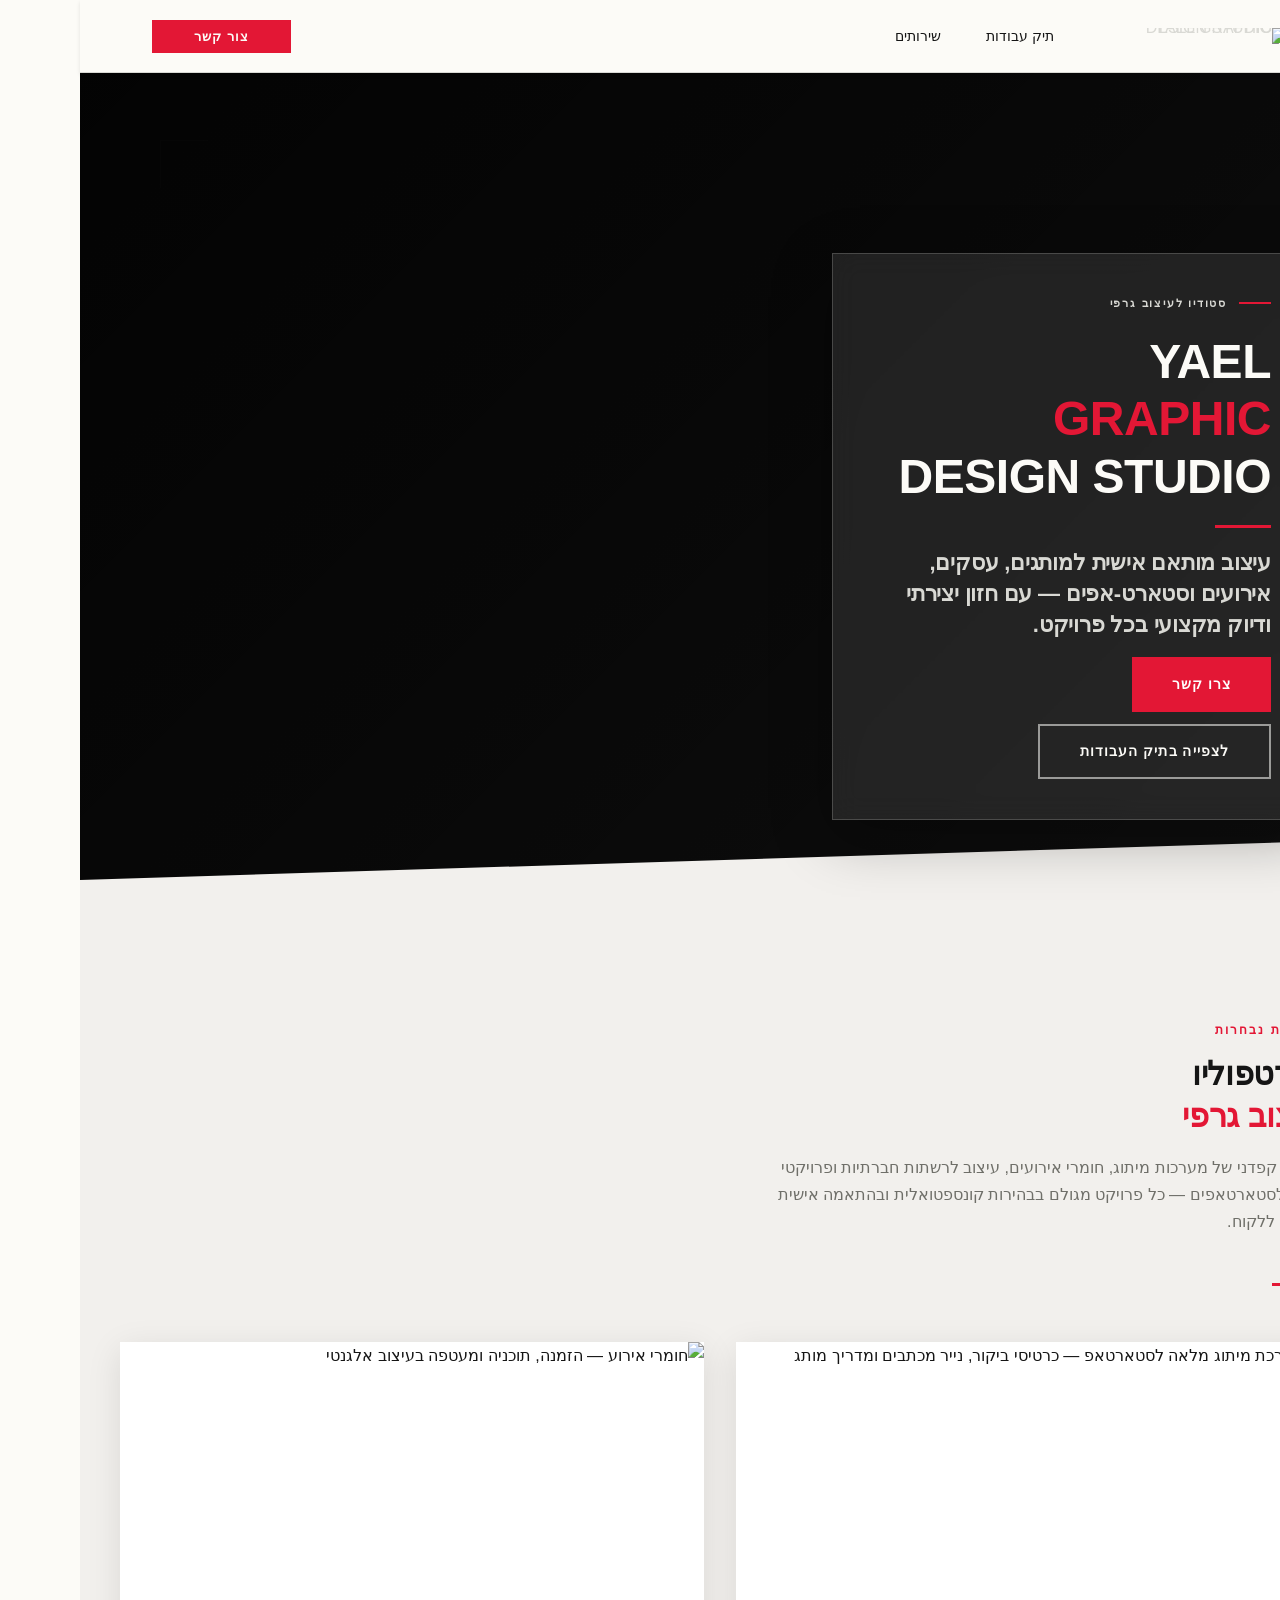
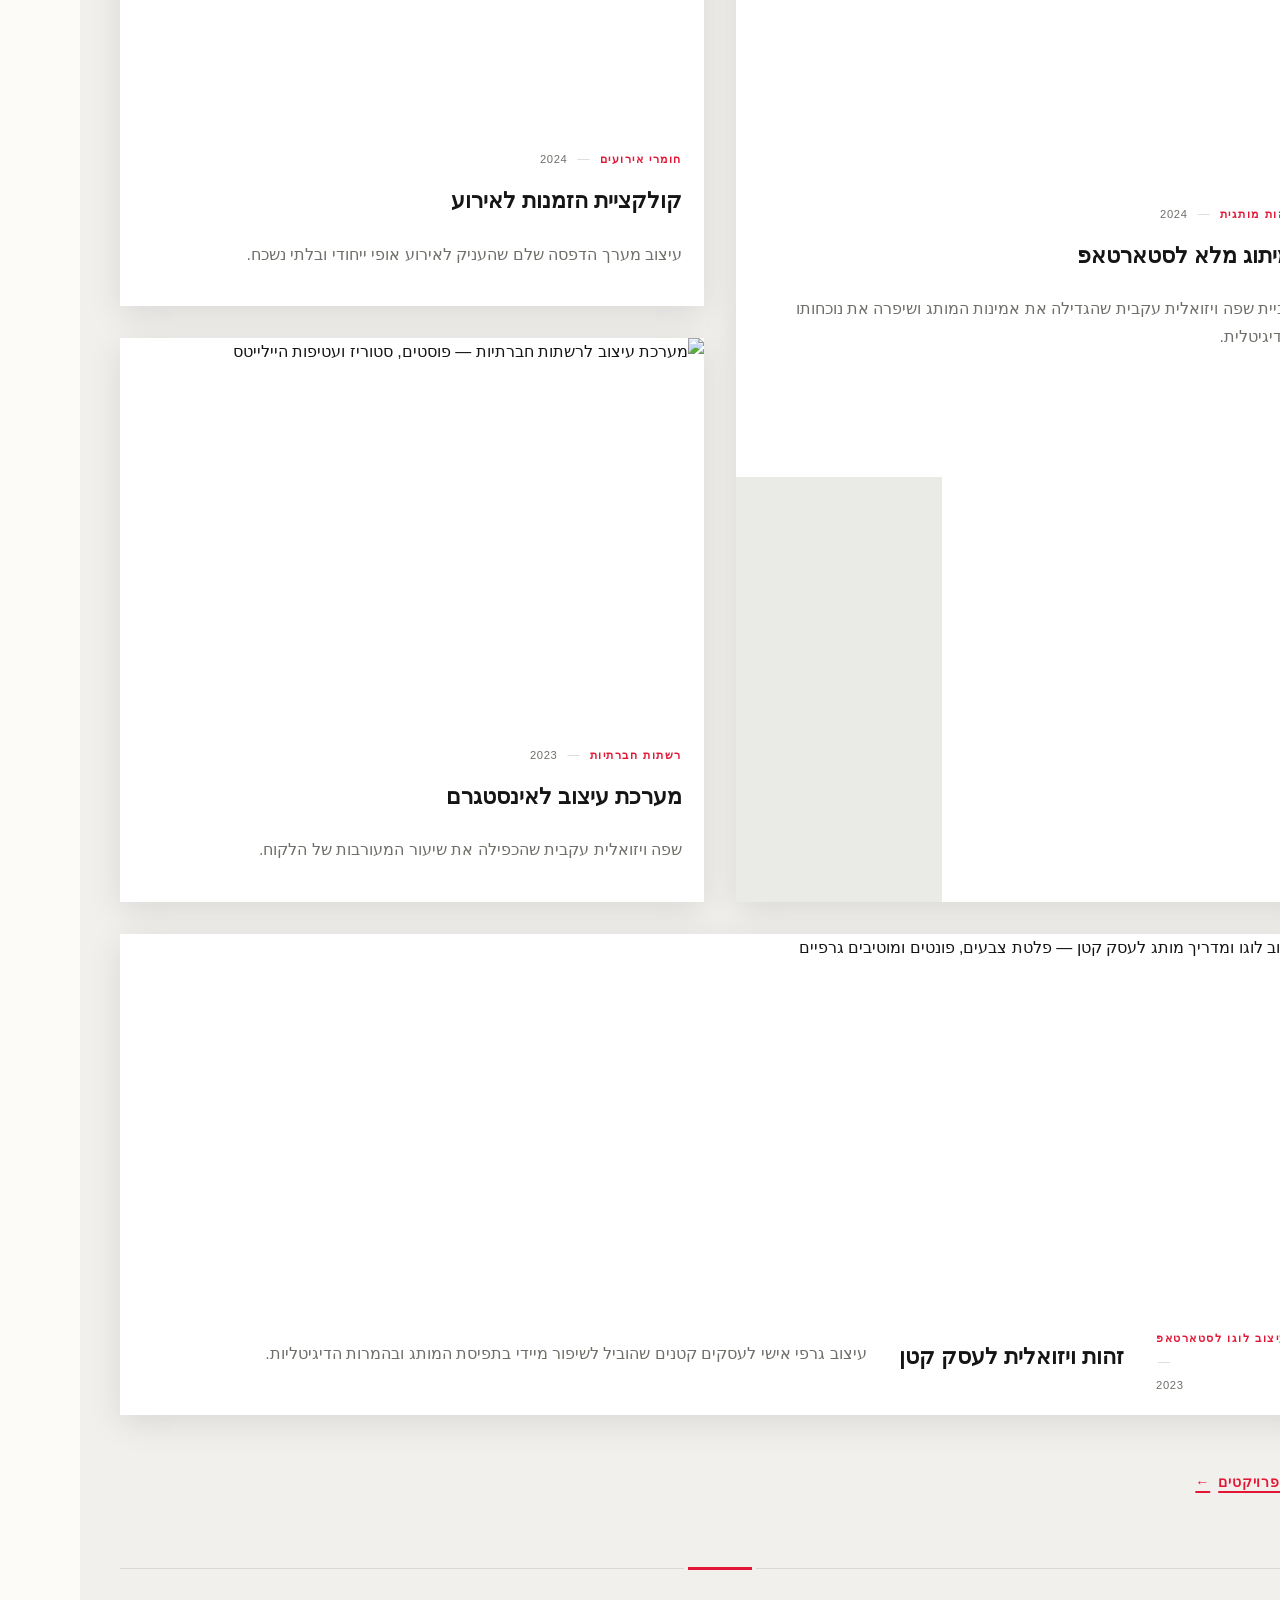
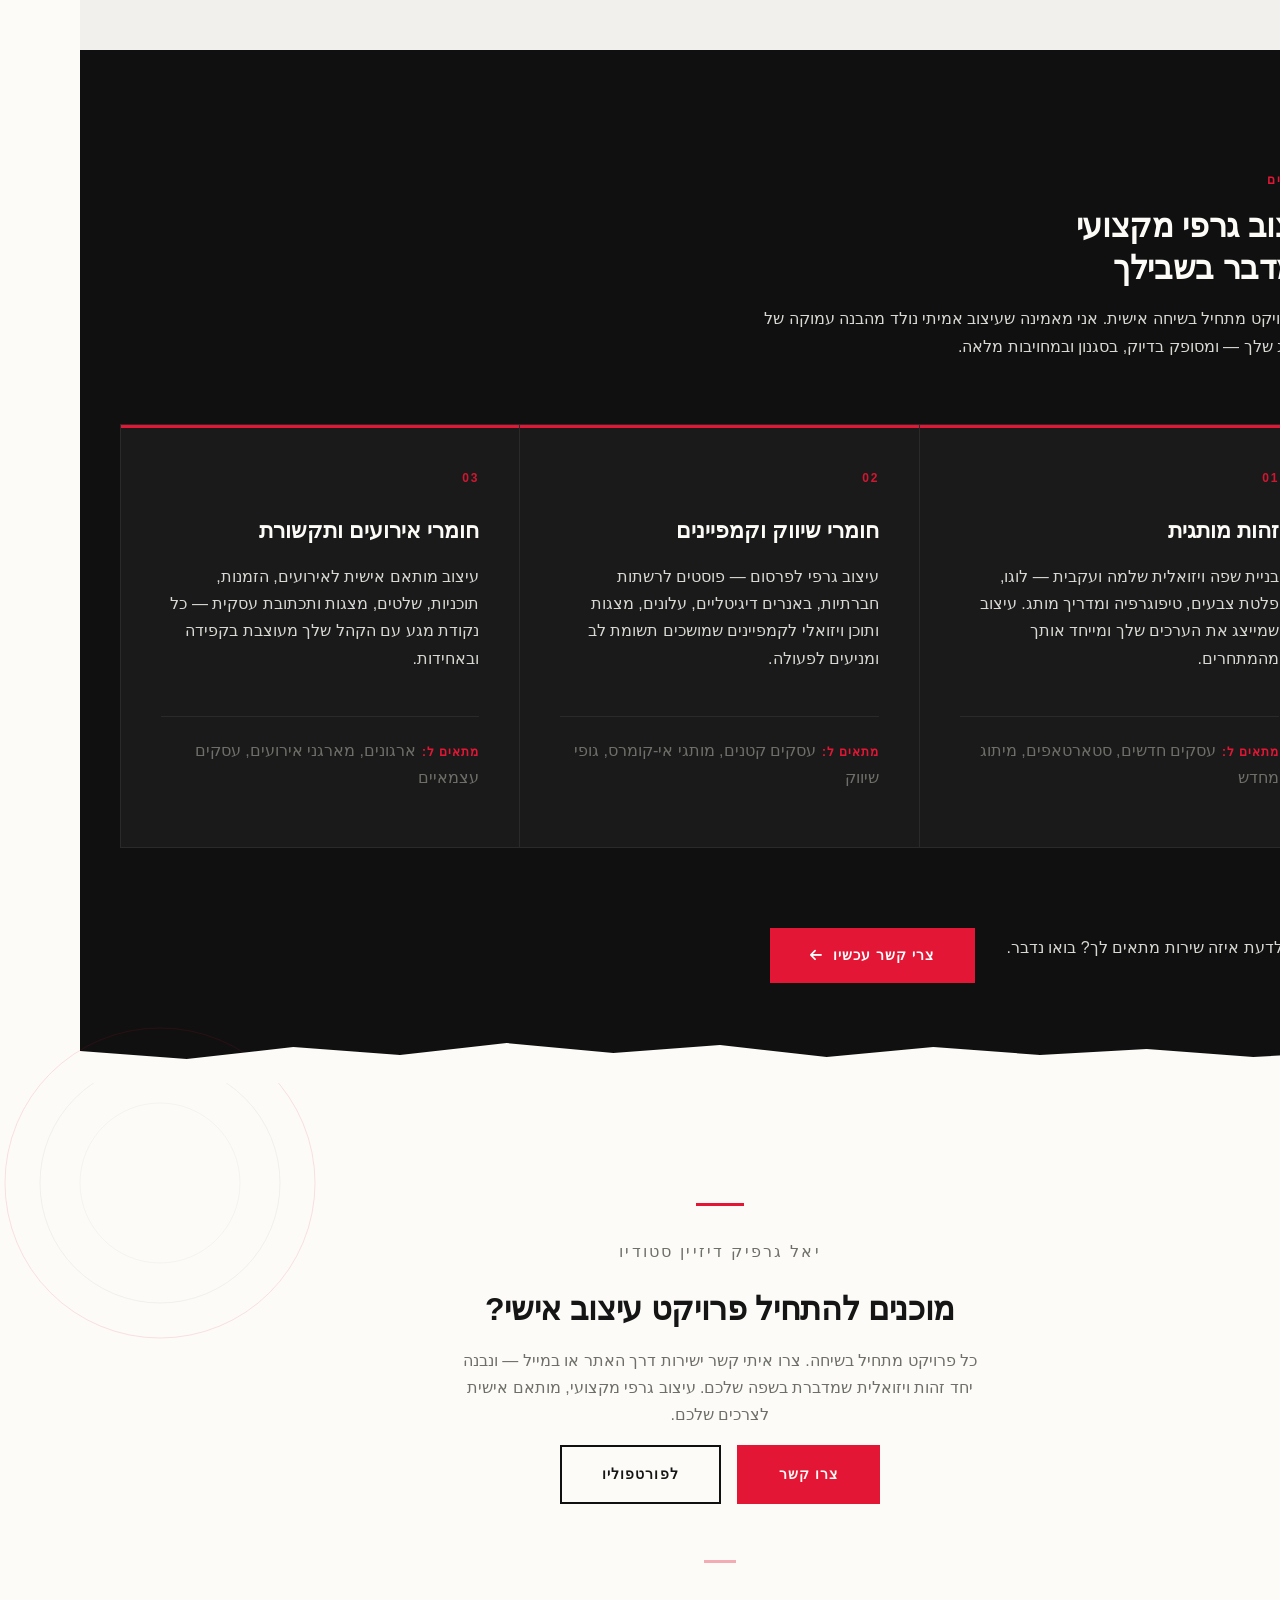
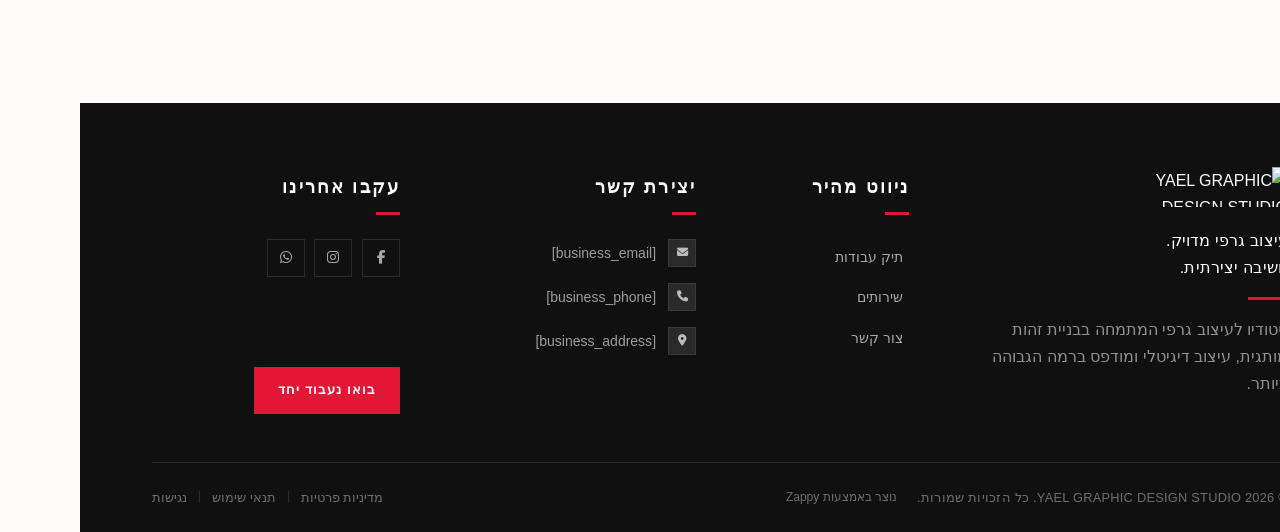
==== public/index.html @ c051724e "Background sync: Progressive GitHub Sync" ====
<!doctype html><html dir="rtl" lang="he"><head><meta charset="UTF-8"><meta content="width=device-width,initial-scale=1" name="viewport"><meta content="index, follow" name="robots"><title>עצבו את המותג שלכם בסטייל — YAEL GRAPHIC DESIGN STUDIO</title><meta content="סטודיו עיצוב גרפי מקצועי שמעניק לעסק שלכם זהות ויזואלית חדה, מודרנית ובלתי נשכחת. עיצוב גרפי אישי שמדבר ללקוחות שלכם — גלו את הסטודיו עכשיו." name="description"><meta content="עיצוב גרפי, סטודיו עיצוב גרפי מקצועי, עיצוב גרפי אישי לעסקים קטנים, זהות ויזואלית לעסקים, עיצוב מותג מקצועי" name="keywords"><link href="/assets/favicon.ico" rel="icon" type="image/x-icon"><link href="/assets/favicon-16x16.png" rel="icon" type="image/png" sizes="16x16"><link href="/assets/favicon-32x32.png" rel="icon" type="image/png" sizes="32x32"><link href="/assets/favicon-48x48.png" rel="icon" type="image/png" sizes="48x48"><link href="/assets/favicon-192x192.png" rel="icon" type="image/png" sizes="192x192"><link href="/assets/favicon-512x512.png" rel="icon" type="image/png" sizes="512x512"><link href="/assets/apple-touch-icon.png" rel="apple-touch-icon"><script>!function(){"use strict";var t="39b7282e-46ae-45c5-8e1f-45d5706709dd",e="https://api.zappy5.com/api/analytics/track",a=18e5,n=2592e6,o=!0,i=!0,r=!0;var s=function(){var e="zappy_visitor_"+t,a=null;try{if(a=localStorage.getItem(e)){var o=JSON.parse(a),i=Date.now();if(i-o.created<n)return o.lastSeen=i,localStorage.setItem(e,JSON.stringify(o)),o.id}}catch(t){console.warn("Zappy Analytics: LocalStorage not available")}var r="zv_"+Date.now()+"_"+Math.random().toString(36).substr(2,9);try{localStorage.setItem(e,JSON.stringify({id:r,created:Date.now(),lastSeen:Date.now()}))}catch(t){}return r}(),c=function(){var e="zappy_session_"+t,n=null;try{if(n=sessionStorage.getItem(e)){var o=JSON.parse(n),i=Date.now();if(i-o.timestamp<a)return o.timestamp=i,sessionStorage.setItem(e,JSON.stringify(o)),o.id}}catch(t){console.warn("Zappy Analytics: SessionStorage not available")}var r="zs_"+Date.now()+"_"+Math.random().toString(36).substr(2,9);try{sessionStorage.setItem(e,JSON.stringify({id:r,timestamp:Date.now()}))}catch(t){}return r}();function l(a,n){n=n||{};var o={website_id:t,event_type:a,page_path:window.location.pathname,referrer:document.referrer||"direct",visitor_id:s,session_id:c,metadata:n};if(navigator.sendBeacon){var i=new Blob([JSON.stringify(o)],{type:"application/json"});navigator.sendBeacon(e,i)}else fetch(e,{method:"POST",headers:{"Content-Type":"application/json"},body:JSON.stringify(o),keepalive:!0}).catch(function(t){console.warn("Zappy Analytics: Failed to track event",t)})}o&&l("pageview",{title:document.title,url:window.location.href}),i&&document.addEventListener("click",function(t){var e=t.target;if("BUTTON"===e.tagName||e.closest("button")){var a="BUTTON"===e.tagName?e:e.closest("button");l("click",{element:"button",text:a.textContent.trim().substring(0,100),id:a.id||null,class:a.className||null})}else if("A"===e.tagName||e.closest("a")){var n="A"===e.tagName?e:e.closest("a");l("navigation",{element:"link",text:n.textContent.trim().substring(0,100),href:n.href,external:n.hostname!==window.location.hostname})}},!0),r&&document.addEventListener("submit",function(t){var e=t.target;l("form_submit",{form_id:e.id||null,form_name:e.name||null,form_action:e.action||null,form_method:e.method||"GET"})},!0);var d=Date.now();window.addEventListener("beforeunload",function(){l("page_unload",{time_on_page:Math.floor((Date.now()-d)/1e3),page_path:window.location.pathname})}),window.zappyAnalytics={track:l,getVisitorId:function(){return s},getSessionId:function(){return c}}}()</script><meta content="עצבו את המותג שלכם בסטייל — YAEL GRAPHIC DESIGN STUDIO" property="og:title"><meta content="סטודיו עיצוב גרפי מקצועי שמעניק לעסק שלכם זהות ויזואלית חדה, מודרנית ובלתי נשכחת. עיצוב גרפי אישי שמדבר ללקוחות שלכם — גלו את הסטודיו עכשיו." property="og:description"><meta content="summary_large_image" name="twitter:card"><meta content="עצבו את המותג שלכם בסטייל — YAEL GRAPHIC DESIGN STUDIO" name="twitter:title"><meta content="סטודיו עיצוב גרפי מקצועי שמעניק לעסק שלכם זהות ויזואלית חדה, מודרנית ובלתי נשכחת. עיצוב גרפי אישי שמדבר ללקוחות שלכם — גלו את הסטודיו עכשיו." name="twitter:description"><meta content="website" property="og:type"><meta content="he_IL" property="og:locale"><link href="https://cdnjs.cloudflare.com/ajax/libs/font-awesome/6.4.0/css/all.min.css" rel="stylesheet"><link href="/assets/favicon.ico" rel="icon" type="image/x-icon"><link href="/assets/favicon-16x16.png" rel="icon" type="image/png" sizes="16x16"><link href="/assets/favicon-32x32.png" rel="icon" type="image/png" sizes="32x32"><link href="/assets/favicon-48x48.png" rel="icon" type="image/png" sizes="48x48"><link href="/assets/favicon-192x192.png" rel="icon" type="image/png" sizes="192x192"><link href="/assets/favicon-512x512.png" rel="icon" type="image/png" sizes="512x512"><link href="/assets/apple-touch-icon.png" rel="apple-touch-icon"><link href="https://cdn.jsdelivr.net/npm/vanilla-cookieconsent@3/dist/cookieconsent.css" rel="stylesheet"><script src="https://cdn.jsdelivr.net/npm/vanilla-cookieconsent@3/dist/cookieconsent.umd.js"></script><script src="https://cdn.jsdelivr.net/gh/mickidum/acc_toolbar/acctoolbar/acctoolbar.min.js"></script><link href="/styles.css" rel="stylesheet"><style id="zappy-dropdown-submenu-styles">#navMenu li:has(.sub-menu),.nav-menu li:has(.sub-menu),.navbar li:has(.sub-menu),nav li:has(.sub-menu){position:relative}#navMenu .sub-menu,.nav-menu .sub-menu,.navbar .sub-menu,nav .sub-menu{display:block!important;position:absolute!important;top:100%;left:0;min-width:220px;background:#fff;border-radius:8px;box-shadow:0 8px 25px rgba(0,0,0,.15);padding:8px 0;opacity:0;visibility:hidden;transform:translateY(10px);transition:all .3s ease;z-index:1000;list-style:none;pointer-events:none}#navMenu li:hover>.sub-menu,.nav-menu li:hover>.sub-menu,.navbar li:hover>.sub-menu,nav li:hover>.sub-menu{opacity:1!important;visibility:visible!important;transform:translateY(0)!important;pointer-events:auto!important}.sub-menu li{list-style:none;margin:0;padding:0}.sub-menu a{display:block!important;padding:10px 16px!important;color:var(--text-dark,#333)!important;font-weight:500;text-decoration:none;white-space:nowrap;transition:background-color .2s}.sub-menu .zappy-nav-child>a{padding-left:28px!important;font-size:.9em!important;opacity:.85!important}[dir=rtl] .sub-menu .zappy-nav-child>a,html[lang=ar] .sub-menu .zappy-nav-child>a,html[lang=he] .sub-menu .zappy-nav-child>a{padding-left:10px!important;padding-right:28px!important}.sub-menu .zappy-nav-parent>a{font-weight:600!important}.sub-menu a:hover{background-color:#f5f5f5}[dir=rtl] .nav-menu .sub-menu,[dir=rtl] .navbar .sub-menu,[dir=rtl] nav .sub-menu,html[lang=ar] .nav-menu .sub-menu,html[lang=ar] .navbar .sub-menu,html[lang=ar] nav .sub-menu,html[lang=he] .nav-menu .sub-menu,html[lang=he] .navbar .sub-menu,html[lang=he] nav .sub-menu{left:auto!important;right:0!important}.sub-menu:empty,.sub-menu:not(:has(li)):not(:has(> a)),.sub-menu:not(:has(li:not(.zappy-hidden-menu-item))):not(:has(> a)){display:none!important;opacity:0!important;visibility:hidden!important;pointer-events:none!important}li:has(.menu-group-title):hover>.sub-menu{opacity:1!important;visibility:visible!important;transform:translateY(0)!important;pointer-events:auto!important}#navMenu>li>.menu-group-title,.nav-menu>li>.menu-group-title{display:inline-block;padding:.5rem 1rem;cursor:default;user-select:none}@media (max-width:768px){#navMenu .sub-menu,.nav-menu .sub-menu,.navbar .sub-menu,nav .sub-menu{position:static!important;transform:none!important;box-shadow:none!important;background:0 0!important;max-height:0;overflow:hidden;opacity:0;visibility:hidden;transition:max-height .3s ease,opacity .3s ease;padding:0!important;border-radius:0!important}#navMenu .sub-menu.mobile-expanded,.nav-menu .sub-menu.mobile-expanded,.navbar .sub-menu.mobile-expanded{max-height:none!important;overflow-y:visible!important;opacity:1!important;visibility:visible!important;padding:8px 0 8px 16px!important}[dir=rtl] .sub-menu.mobile-expanded,html[lang=he] .sub-menu.mobile-expanded{padding:8px 16px 8px 0!important}#navMenu li:hover>.sub-menu,.nav-menu li:hover>.sub-menu,.navbar li:hover>.sub-menu,nav li:hover>.sub-menu{opacity:0;visibility:hidden;pointer-events:none}#navMenu li>.sub-menu.mobile-expanded,.nav-menu li>.sub-menu.mobile-expanded,.navbar li>.sub-menu.mobile-expanded,nav li>.sub-menu.mobile-expanded{opacity:1!important;visibility:visible!important;pointer-events:auto!important}#navMenu li:has(.sub-menu),.nav-menu li:has(.sub-menu),.navbar li:has(.sub-menu),nav li:has(.sub-menu){display:flex!important;flex-wrap:wrap!important;align-items:center!important;position:relative!important;min-height:44px!important}#navMenu li:has(.sub-menu)>a,.nav-menu li:has(.sub-menu)>a,.navbar li:has(.sub-menu)>a,nav li:has(.sub-menu)>a{flex:1!important;min-width:0!important}#navMenu li:has(.sub-menu)>.menu-group-title,.nav-menu li:has(.sub-menu)>.menu-group-title,.navbar li:has(.sub-menu)>.menu-group-title,nav li:has(.sub-menu)>.menu-group-title{flex:1!important;min-width:0!important;padding:0!important;line-height:inherit!important}#navMenu li:has(.sub-menu)>.sub-menu,.nav-menu li:has(.sub-menu)>.sub-menu,.navbar li:has(.sub-menu)>.sub-menu,nav li:has(.sub-menu)>.sub-menu{flex-basis:100%!important;width:100%!important}#navMenu li:has(.sub-menu)>a [class*=arrow],#navMenu li:has(.sub-menu)>a [class*=chevron],.nav-menu li:has(.sub-menu)>a .fa-angle-down,.nav-menu li:has(.sub-menu)>a .fa-chevron-down,.nav-menu li:has(.sub-menu)>a [class*=arrow],.nav-menu li:has(.sub-menu)>a [class*=chevron],nav li:has(.sub-menu)>a [class*=arrow],nav li:has(.sub-menu)>a [class*=chevron]{display:none!important;visibility:hidden!important}.mobile-submenu-toggle{display:flex!important;align-items:center!important;justify-content:center!important;width:44px!important;height:auto!important;background:0 0!important;border:none!important;cursor:pointer!important;color:var(--text-dark)!important;position:static!important;flex-shrink:0!important;align-self:stretch!important;z-index:2!important;padding:0!important;margin:0!important}.mobile-submenu-toggle::after{content:''!important;width:0!important;height:0!important;border-left:6px solid transparent!important;border-right:6px solid transparent!important;border-top:7px solid currentColor!important;transition:transform .3s ease!important}.mobile-submenu-toggle.expanded::after{transform:rotate(180deg)!important}.sub-menu a{padding:10px 0!important;display:block!important;color:var(--text-dark)!important;white-space:normal!important}.sub-menu .zappy-nav-child>a{padding-left:28px!important;font-size:.9em!important;opacity:.85!important}[dir=rtl] .sub-menu .zappy-nav-child>a,html[lang=ar] .sub-menu .zappy-nav-child>a,html[lang=he] .sub-menu .zappy-nav-child>a{padding-left:0!important;padding-right:28px!important}.sub-menu .zappy-nav-parent>a{font-weight:600!important}#navMenu.active,.nav-menu.active{max-width:100vw!important;overflow-x:hidden!important;box-sizing:border-box!important}.navbar .sub-menu li a,.zappy-products-dropdown .sub-menu a,nav.navbar .sub-menu li a{color:var(--text-dark)!important}}@media (min-width:769px){.mobile-submenu-toggle{display:none!important}}</style><style id="mobile-lang-menu-deployed-css">@media (max-width:768px){.lang-switcher,.nav-container .lang-switcher,.nav-cta-container .lang-switcher,.nav-ecommerce-icons .lang-switcher,.nav-icons-left .lang-switcher,.navbar .lang-switcher,.navbar .nav-cta-container .lang-switcher{display:none!important}.mobile-lang-menu{width:100%;border-top:1px solid rgba(128,128,128,.2);padding:8px 0 0 0;margin-top:8px}.mobile-lang-toggle{display:flex!important;align-items:center;justify-content:space-between;width:100%;padding:12px 16px;background:0 0;border:none;cursor:pointer;font-size:15px;color:inherit;font-family:inherit}.mobile-lang-toggle::after{content:'';display:inline-block;width:8px;height:8px;border-right:2px solid currentColor;border-bottom:2px solid currentColor;transform:rotate(45deg);transition:transform .3s ease;margin-left:8px}.mobile-lang-toggle.expanded::after{transform:rotate(-135deg)}.mobile-lang-options{max-height:0;overflow:hidden;transition:max-height .3s ease}.mobile-lang-options.expanded{max-height:300px}.mobile-lang-option{display:flex!important;align-items:center;gap:10px;padding:10px 24px;text-decoration:none;color:inherit;font-size:14px;font-family:inherit}.mobile-lang-option:hover{background:rgba(128,128,128,.1)}.mobile-lang-option.active{font-weight:600;opacity:.7;pointer-events:none}.mobile-lang-option img{width:20px;height:20px;border-radius:50%}}@media (min-width:769px){.mobile-lang-menu{display:none!important}}</style><style id="zappy-widget-visibility">#mic-access-tool-box,#mic-access-tool-general-button,#mic-init-access-tool #mic-access-tool-box,#mic-init-access-tool #mic-access-tool-general-button,#mic-init-access-tool .mic-access-tool-general-button,._access-icon,._access-menu,.mic-access-tool-box,.mic-access-tool-general-button,div[id*=mic-access-tool-box]{display:none!important;visibility:hidden!important;opacity:0!important;pointer-events:none!important}</style></head><body><nav class="navbar" dir="rtl"><button aria-label="Menu" class="mobile-toggle" id="mobileToggle"><svg viewBox="0 0 24 24" height="24" width="24" fill="none" class="hamburger-icon"><path d="M3 12h18M3 6h18M3 18h18" stroke="currentColor" stroke-linecap="round" stroke-width="2"></path></svg><svg viewBox="0 0 24 24" height="24" width="24" fill="none" class="close-icon" style="display:none"><path d="M18 6L6 18M6 6l12 12" stroke="currentColor" stroke-linecap="round" stroke-width="2"></path></svg></button><button aria-label="Call" class="phone-header-btn" data-phone="[business_phone]"><svg viewBox="0 0 24 24" height="20" width="20" fill="currentColor"><path d="M22 16.92v3a2 2 0 0 1-2.18 2 19.79 19.79 0 0 1-8.63-3.07 19.5 19.5 0 0 1-6-6 19.79 19.79 0 0 1-3.07-8.67A2 2 0 0 1 4.11 2h3a2 2 0 0 1 2 1.72 12.84 12.84 0 0 0 .7 2.81 2 2 0 0 1-.45 2.11L8.09 9.91a16 16 0 0 0 6 6l1.27-1.27a2 2 0 0 1 2.11-.45 12.84 12.84 0 0 0 2.81.7A2 2 0 0 1 22 16.92z"></path></svg></button><div class="nav-container"><div class="nav-right-group"><div class="nav-brand"><a href="/" class="logo-link"><img alt="YAEL GRAPHIC DESIGN STUDIO" src="/assets/yael-graphic-design-studio-logo.webp" class="logo"></a></div><ul class="nav-menu" id="navMenu"><li><a href="/portfolio">תיק עבודות</a></li><li><a href="/services">שירותים</a></li></ul></div><div class="nav-cta-container"><a href="/contact" class="nav-cta-btn">צור קשר</a></div></div></nav><script>window.addEventListener("load",function(){const e=document.querySelector(".navbar, nav, header");if(!e)return void console.log("[Navbar] Navbar element not found");let t=document.getElementById("mobileToggle")||document.querySelector(".mobile-toggle")||document.querySelector(".hamburger")||document.querySelector(".hamburger-menu")||document.querySelector(".menu-toggle")||document.querySelector(".burger-menu")||document.querySelector('[aria-label="Menu"]')||document.querySelector('[aria-label="תפריט"]');const o=document.querySelector(".phone-header-btn"),n=window.getComputedStyle(e);let r=n.backgroundColor;if(console.log("[Navbar] Initial navbar background:",r),"transparent"===r||"rgba(0, 0, 0, 0)"===r||r.startsWith("rgba")&&r.includes(", 0)")){const e=n.backgroundImage;if(e&&"none"!==e)console.log("[Navbar] Navbar has background image/gradient, using dark text"),r="rgb(240, 240, 240)";else{const e=window.getComputedStyle(document.body).backgroundColor;console.log("[Navbar] Navbar transparent, using body background:",e),r=e}}const i=r.match(/\d+/g);if(i&&i.length>=3){const e=(.299*parseInt(i[0])+.587*parseInt(i[1])+.114*parseInt(i[2]))/255;console.log("[Navbar] Mobile button colors preserved from Claude CSS (luminance:",e.toFixed(2)+")");const n=document.createElement("style");n.id="zappy-mobile-nav-fix";document.documentElement.lang;document.documentElement.dir,n.textContent='\n        /* Hide mobile buttons on desktop, show only on mobile */\n        @media (min-width: 769px) {\n          .mobile-toggle,\n          .phone-header-btn {\n            display: none !important;\n          }\n        }\n        \n        /* Show and position mobile buttons correctly on mobile */\n        @media (max-width: 768px) {\n          .mobile-toggle,\n          .phone-header-btn {\n            position: absolute !important;\n            top: 50% !important;\n            transform: translateY(-50%) !important;\n            z-index: 1001 !important;\n            display: flex !important;\n            align-items: center !important;\n            justify-content: center !important;\n            width: 36px !important;\n            height: 36px !important;\n            border-radius: 50% !important;\n            border: none !important;\n            cursor: pointer !important;\n            padding: 6px !important;\n            background: none !important;\n            color: var(--nav-text, var(--text-dark)) !important;\n          }\n          \n          /* LTR positioning (default): hamburger LEFT, phone RIGHT */\n          html:not([dir="rtl"]):not([lang="he"]):not([lang="ar"]) .mobile-toggle,\n          html[dir="ltr"] .mobile-toggle {\n            left: 12px !important;\n            right: auto !important;\n          }\n          html:not([dir="rtl"]):not([lang="he"]):not([lang="ar"]) .phone-header-btn,\n          html[dir="ltr"] .phone-header-btn {\n            right: 12px !important;\n            left: auto !important;\n          }\n          \n          /* RTL positioning: hamburger RIGHT, phone LEFT */\n          html[dir="rtl"] .mobile-toggle,\n          html[lang="he"] .mobile-toggle,\n          html[lang="ar"] .mobile-toggle {\n            right: 12px !important;\n            left: auto !important;\n          }\n          html[dir="rtl"] .phone-header-btn,\n          html[lang="he"] .phone-header-btn,\n          html[lang="ar"] .phone-header-btn {\n            left: 12px !important;\n            right: auto !important;\n          }\n          \n          /* CRITICAL: Ensure nav-container has min-height on mobile */\n          /* All children are positioned absolutely/fixed on mobile, so height:auto collapses to 0 */\n          .nav-container {\n            min-height: 70px !important;\n            position: relative !important;\n          }\n          \n          /* Ensure SVG icons are properly sized and inherit color */\n          .mobile-toggle svg,\n          .phone-header-btn svg {\n            width: 24px !important;\n            height: 24px !important;\n            /* Don\'t force display - let JavaScript control hamburger/close toggle */\n          }\n          \n          /* Reset nav-cta-container on mobile - remove desktop box-shadow/padding */\n          /* that creates a visible ghost box when CTA button is hidden */\n          .nav-cta-container {\n            box-shadow: none !important;\n            padding: 0 !important;\n          }\n          \n          /* Hide nav-cta-container entirely on mobile when there\'s no lang-switcher */\n          /* (only the CTA button is inside, and it\'s hidden on mobile) */\n          .nav-cta-container:not(:has(.lang-switcher)) {\n            display: none !important;\n          }\n          \n          /* CRITICAL: Prevent hero image fade gradient from bleeding over headline text */\n          /* The .image-fade-gradient has bottom: -30px (extends below parent) */\n          /* On mobile stacked layout, this overlaps the h1 text below the image */\n          .hero-image-column {\n            overflow: hidden !important;\n          }\n          .image-fade-gradient {\n            bottom: 0 !important;\n          }\n          \n          /* Hide desktop language switcher on mobile - hamburger menu handles it */\n          /* High specificity to override stored CSS */\n          .lang-switcher,\n          .nav-cta-container .lang-switcher,\n          .nav-container .lang-switcher,\n          .navbar .lang-switcher,\n          .navbar .nav-cta-container .lang-switcher {\n            display: none !important;\n          }\n        }\n      ';const r=document.getElementById("zappy-mobile-nav-fix");r&&r.remove(),document.head.appendChild(n),console.log("[Navbar] Critical CSS injected for mobile nav positioning");const l=window.innerWidth<=768;if(t){const e=t.querySelector(".hamburger-icon"),o=t.querySelector(".close-icon");e&&(e.style.setProperty("width","24px","important"),e.style.setProperty("height","24px","important"),e.style.setProperty("display","block","important")),o&&(o.style.setProperty("width","24px","important"),o.style.setProperty("height","24px","important"),o.style.setProperty("display","none","important")),l?(t.style.setProperty("position","absolute","important"),t.style.setProperty("top","50%","important"),t.style.setProperty("transform","translateY(-50%)","important"),t.style.setProperty("z-index","1001","important"),t.style.removeProperty("left"),t.style.removeProperty("right"),console.log("[Navbar] Mobile toggle positioning applied (mobile viewport)")):(t.style.removeProperty("position"),t.style.removeProperty("top"),t.style.removeProperty("transform"),t.style.removeProperty("z-index"),t.style.removeProperty("left"),t.style.removeProperty("right"),console.log("[Navbar] Desktop viewport - cleared mobile toggle inline positioning"))}if(o){const e=o.querySelector("svg");e&&(e.style.width="24px",e.style.height="24px",e.setAttribute("width","24"),e.setAttribute("height","24")),l?(o.style.setProperty("position","absolute","important"),o.style.setProperty("top","50%","important"),o.style.setProperty("transform","translateY(-50%)","important"),o.style.setProperty("z-index","1001","important"),o.style.removeProperty("left"),o.style.removeProperty("right"),console.log("[Navbar] Phone button positioning applied (mobile viewport)")):(o.style.removeProperty("position"),o.style.removeProperty("top"),o.style.removeProperty("transform"),o.style.removeProperty("z-index"),o.style.removeProperty("left"),o.style.removeProperty("right"),console.log("[Navbar] Desktop viewport - cleared phone button inline positioning"))}}else console.log("[Navbar] Could not parse background color:",r);t=document.getElementById("mobileToggle")||document.querySelector(".mobile-toggle")||document.querySelector(".hamburger")||document.querySelector(".hamburger-menu")||document.querySelector(".menu-toggle")||document.querySelector(".burger-menu")||document.querySelector('[aria-label="Menu"]')||document.querySelector('[aria-label="תפריט"]');const l=document.getElementById("navMenu")||document.querySelector(".nav-menu")||document.querySelector(".nav-links")||document.querySelector("nav ul:not(.submenu)");if(!t||!l)return void console.log("[Navbar] Mobile toggle or menu not found:",{toggle:!!t,menu:!!l});l.id||(l.id="navMenu"),console.log("[Navbar] Initializing mobile menu...");const a=t.cloneNode(!0);t.parentNode.replaceChild(a,t),a.addEventListener("click",function(e){e.preventDefault(),e.stopPropagation();const t=this.querySelector(".hamburger-icon"),o=this.querySelector(".close-icon");l.classList.contains("active")?(l.classList.remove("active"),t&&t.style.setProperty("display","block","important"),o&&o.style.setProperty("display","none","important"),document.body.style.overflow="",console.log("[Navbar] Menu closed")):(l.classList.add("active"),t&&t.style.setProperty("display","none","important"),o&&o.style.setProperty("display","block","important"),document.body.style.overflow="hidden",console.log("[Navbar] Menu opened"))}),l.querySelectorAll("a").forEach(function(e){e.addEventListener("click",function(){if("#"===this.getAttribute("href"))return;const e=a.querySelector(".hamburger-icon"),t=a.querySelector(".close-icon");l.classList.remove("active"),e&&e.style.setProperty("display","block","important"),t&&t.style.setProperty("display","none","important"),document.body.style.overflow="",console.log("[Navbar] Menu closed (link clicked)")})});var s=l.querySelectorAll(".dropdown-toggle");s.forEach(function(e){e.addEventListener("click",function(e){e.preventDefault(),e.stopPropagation();var t=this.closest(".nav-dropdown");t&&(t.parentNode.querySelectorAll(".nav-dropdown.open").forEach(function(e){e!==t&&e.classList.remove("open")}),t.classList.toggle("open"),console.log("[Navbar] Dropdown toggled:",t.classList.contains("open")?"open":"closed"))})}),document.addEventListener("click",function(e){e.target.closest(".nav-dropdown")||document.querySelectorAll(".nav-dropdown.open").forEach(function(e){e.classList.remove("open")})}),console.log("[Navbar] Dropdown handlers initialized for "+s.length+" dropdowns"),o&&o.addEventListener("click",function(){const e=document.querySelectorAll('a[href^="tel:"]'),t=e.length>0?e[0].getAttribute("href").replace("tel:",""):"[business_phone]";window.location.href="tel:"+t,console.log("[Navbar] Phone button clicked")}),console.log("[Navbar] Mobile menu initialized successfully");const p=function(){const e=document.querySelector(".whatsapp-float");e&&(window.innerWidth>=769?(e.style.setProperty("display","none","important"),e.style.setProperty("visibility","hidden","important"),e.style.setProperty("opacity","0","important"),e.style.setProperty("pointer-events","none","important"),console.log("[WhatsApp] Button hidden on desktop")):(e.style.removeProperty("display"),e.style.removeProperty("visibility"),e.style.removeProperty("opacity"),e.style.removeProperty("pointer-events"),console.log("[WhatsApp] Button visible on mobile")))};let c;p(),window.addEventListener("resize",function(){clearTimeout(c),c=setTimeout(p,100)})})</script><main><section class="index-hero-section" data-layout-spec="בית-hero" dir="rtl" data-hero-type="fullscreen-scrim"><div class="index-hero-bg"><img alt="סטודיו לעיצוב גרפי - עבודות ופרויקטים מקצועיים" src="/assets/site-index-hero-image-1.webp" data-context="Sophisticated graphic design studio flat-lay on a pale cream surface: cherry red geometric shapes, black fine-line rulers, elegant stationery, Canva design mockup cards, minimalist branding materials with clean Swiss editorial aesthetic, overhead shot with warm natural light, professional and artistic composition" data-placeholder="index-hero-image-1" height="700" width="1200" data-hero-bg="true"></div><div class="index-hero-scrim" aria-hidden="true"></div><div class="index-hero-dot-grid" aria-hidden="true"><svg viewBox="0 0 80 80" aria-hidden="true" data-no-icon-edit="true" xmlns="http://www.w3.org/2000/svg" height="80" width="80"><pattern height="16" id="dotGrid" patternUnits="userSpaceOnUse" width="16" x="0" y="0"><circle cx="2" cy="2" opacity="0.18" r="1.5" fill="#101010"></circle></pattern><rect fill="url(#dotGrid)" height="80" width="80"></rect></svg></div><div class="index-hero-bracket" aria-hidden="true"><svg viewBox="0 0 48 48" aria-hidden="true" data-no-icon-edit="true" xmlns="http://www.w3.org/2000/svg" height="48" width="48"><polyline fill="none" opacity="0.22" points="48,0 0,0 0,48" stroke="#101010" stroke-width="2"></polyline></svg></div><div class="index-hero-container"><div class="index-hero-card"><div class="index-hero-eyebrow"><span class="index-hero-eyebrow-line" aria-hidden="true"></span><span class="index-hero-eyebrow-text">סטודיו לעיצוב גרפי</span></div><h1 class="index-hero-h1">YAEL<br><span class="index-hero-h1-accent">GRAPHIC</span><br>DESIGN STUDIO</h1><div class="index-hero-rule" aria-hidden="true"></div><h3 class="index-hero-subtitle">עיצוב מותאם אישית למותגים, עסקים, אירועים וסטארט-אפים — עם חזון יצירתי ודיוק מקצועי בכל פרויקט.</h3><div class="index-hero-ctas"><a href="/contact" class="index-hero-btn-primary">צרו קשר</a><a href="/portfolio" class="index-hero-btn-secondary">לצפייה בתיק העבודות</a></div></div></div><div class="index-hero-divider-wrapper" aria-hidden="true"><svg viewBox="0 0 1440 80" aria-hidden="true" data-no-icon-edit="true" xmlns="http://www.w3.org/2000/svg" preserveAspectRatio="none"><path d="M0,80 L0,60 L1440,20 L1440,80 Z" fill="#F2F0ED"></path></svg><div class="index-hero-divider-redline" aria-hidden="true"></div></div></section><section class="index-portfolio-section" data-layout-spec="בית-portfolio" dir="rtl"><div class="portfolio-container"><div class="portfolio-intro"><div class="portfolio-intro-text"><span class="portfolio-eyebrow">עבודות נבחרות</span><h2 class="portfolio-heading">פורטפוליו<br><span class="portfolio-heading-accent">עיצוב גרפי</span></h2><p class="portfolio-desc">מבחר קפדני של מערכות מיתוג, חומרי אירועים, עיצוב לרשתות חברתיות ופרויקטי זהות לסטארטאפים — כל פרויקט מגולם בבהירות קונספטואלית ובהתאמה אישית מלאה ללקוח.</p></div><div class="portfolio-intro-rule"><span class="rule-line rule-line-start"></span><span class="rule-dot"></span><span class="rule-line rule-line-end"></span></div></div><div class="portfolio-grid"><article class="portfolio-tile portfolio-tile--featured"><div class="portfolio-tile-backplate" aria-hidden="true"></div><div class="portfolio-tile-image-wrap"><img alt="מערכת מיתוג מלאה לסטארטאפ — כרטיסי ביקור, נייר מכתבים ומדריך מותג" src="/assets/site-index-portfolio-image-1.webp" class="portfolio-img" data-context="Premium graphic design portfolio mockup: a complete brand identity system for a modern Israeli startup, showing logo on white business cards, letterhead, and brand guideline spread laid flat on a soft white surface. Cherry red, black, and white color palette. Clean Swiss-style editorial photography, natural light, minimal shadows." data-placeholder="index-portfolio-image-1" height="520" width="760"></div><div class="portfolio-tile-info"><div class="portfolio-tile-meta"><span class="portfolio-tile-category">זהות מותגית</span><span class="portfolio-tile-separator" aria-hidden="true">—</span><span class="portfolio-tile-year">2024</span></div><h3 class="portfolio-tile-title">מיתוג מלא לסטארטאפ</h3><p class="portfolio-tile-outcome">בניית שפה ויזואלית עקבית שהגדילה את אמינות המותג ושיפרה את נוכחותו הדיגיטלית.</p></div></article><div class="portfolio-stack"><article class="portfolio-tile portfolio-tile--medium"><div class="portfolio-tile-image-wrap"><img alt="חומרי אירוע — הזמנה, תוכניה ומעטפה בעיצוב אלגנטי" src="/assets/site-index-portfolio-image-2.webp" class="portfolio-img" data-context="Elegant event collateral design mockup for a professional event: invitation card, printed program, and envelope arranged on a white marble surface. Cherry red accents, black typography on white paper, fine geometric lines. Studio photography, soft lighting, premium feel." data-placeholder="index-portfolio-image-2" height="240" width="380"></div><div class="portfolio-tile-info"><div class="portfolio-tile-meta"><span class="portfolio-tile-category">חומרי אירועים</span><span class="portfolio-tile-separator" aria-hidden="true">—</span><span class="portfolio-tile-year">2024</span></div><h3 class="portfolio-tile-title">קולקציית הזמנות לאירוע</h3><p class="portfolio-tile-outcome">עיצוב מערך הדפסה שלם שהעניק לאירוע אופי ייחודי ובלתי נשכח.</p></div></article><article class="portfolio-tile portfolio-tile--medium"><div class="portfolio-tile-image-wrap"><img alt="מערכת עיצוב לרשתות חברתיות — פוסטים, סטוריז ועטיפות היילייטס" src="/assets/site-index-portfolio-image-3.webp" class="portfolio-img" data-context="Social media design system mockup for a small business: a set of coordinated Instagram posts, stories, and highlight covers displayed on a phone screen and as flat lay prints. Black, white, and cherry red geometric style. Modern, clean, editorial graphic design aesthetic." data-placeholder="index-portfolio-image-3" height="240" width="380"></div><div class="portfolio-tile-info"><div class="portfolio-tile-meta"><span class="portfolio-tile-category">רשתות חברתיות</span><span class="portfolio-tile-separator" aria-hidden="true">—</span><span class="portfolio-tile-year">2023</span></div><h3 class="portfolio-tile-title">מערכת עיצוב לאינסטגרם</h3><p class="portfolio-tile-outcome">שפה ויזואלית עקבית שהכפילה את שיעור המעורבות של הלקוח.</p></div></article></div><article class="portfolio-tile portfolio-tile--wide"><div class="portfolio-tile-image-wrap"><img alt="עיצוב לוגו ומדריך מותג לעסק קטן — פלטת צבעים, פונטים ומוטיבים גרפיים" src="/assets/site-index-portfolio-image-4.webp" class="portfolio-img" data-context="Graphic design logo and brand identity project for a small business: a beautifully crafted logo mark displayed on a white background with brand color swatches, font selections, and pattern elements arranged in a flat lay composition. Cherry red, black, cream palette. Swiss editorial style, precise geometry, professional studio photography." data-placeholder="index-portfolio-image-4" height="340" width="1160"></div><div class="portfolio-tile-info portfolio-tile-info--wide"><div class="portfolio-tile-meta"><span class="portfolio-tile-category">עיצוב לוגו לסטארטאפ</span><span class="portfolio-tile-separator" aria-hidden="true">—</span><span class="portfolio-tile-year">2023</span></div><h3 class="portfolio-tile-title">זהות ויזואלית לעסק קטן</h3><p class="portfolio-tile-outcome">עיצוב גרפי אישי לעסקים קטנים שהוביל לשיפור מיידי בתפיסת המותג ובהמרות הדיגיטליות.</p></div></article></div><div class="portfolio-cta-row"><a href="/portfolio" class="btn-ghost portfolio-cta-link">לכל הפרויקטים<span aria-hidden="true">←</span></a></div></div><div class="portfolio-bottom-divider" aria-hidden="true"><span class="divider-line divider-line-right"></span><span class="divider-accent"></span><span class="divider-line divider-line-left"></span></div></section><section class="index-services-section" data-layout-spec="בית-services" dir="rtl"><div class="index-services-container"><div class="index-services-header"><div class="index-services-label">שירותים</div><h2 class="index-services-title">עיצוב גרפי מקצועי<br>שמדבר בשבילך</h2><p class="index-services-intro">כל פרויקט מתחיל בשיחה אישית. אני מאמינה שעיצוב אמיתי נולד מהבנה עמוקה של המותג שלך — ומסופק בדיוק, בסגנון ובמחויבות מלאה.</p></div><div class="index-services-grid"><article class="index-services-card"><div class="index-services-card-rule"></div><div class="index-services-card-body"><div class="index-services-card-number">01</div><h3 class="index-services-card-title">זהות מותגית</h3><p class="index-services-card-desc">בניית שפה ויזואלית שלמה ועקבית — לוגו, פלטת צבעים, טיפוגרפיה ומדריך מותג. עיצוב שמייצג את הערכים שלך ומייחד אותך מהמתחרים.</p><div class="index-services-card-divider"></div><p class="index-services-card-clients"><span class="index-services-tag">מתאים ל:</span>עסקים חדשים, סטארטאפים, מיתוג מחדש</p></div></article><article class="index-services-card"><div class="index-services-card-rule"></div><div class="index-services-card-body"><div class="index-services-card-number">02</div><h3 class="index-services-card-title">חומרי שיווק וקמפיינים</h3><p class="index-services-card-desc">עיצוב גרפי לפרסום — פוסטים לרשתות חברתיות, באנרים דיגיטליים, עלונים, מצגות ותוכן ויזואלי לקמפיינים שמושכים תשומת לב ומניעים לפעולה.</p><div class="index-services-card-divider"></div><p class="index-services-card-clients"><span class="index-services-tag">מתאים ל:</span>עסקים קטנים, מותגי אי-קומרס, גופי שיווק</p></div></article><article class="index-services-card"><div class="index-services-card-rule"></div><div class="index-services-card-body"><div class="index-services-card-number">03</div><h3 class="index-services-card-title">חומרי אירועים ותקשורת</h3><p class="index-services-card-desc">עיצוב מותאם אישית לאירועים, הזמנות, תוכניות, שלטים, מצגות ותכתובת עסקית — כל נקודת מגע עם הקהל שלך מעוצבת בקפידה ובאחידות.</p><div class="index-services-card-divider"></div><p class="index-services-card-clients"><span class="index-services-tag">מתאים ל:</span>ארגונים, מארגני אירועים, עסקים עצמאיים</p></div></article></div><div class="index-services-cta"><p class="index-services-cta-text">רוצה לדעת איזה שירות מתאים לך? בואו נדבר.</p><a href="#contact" class="btn-primary index-services-btn">צרי קשר עכשיו<i class="fa fa-arrow-left" aria-hidden="true"></i></a></div></div><div class="index-services-divider-wrapper"><svg viewBox="0 0 1440 80" aria-hidden="true" data-no-icon-edit="true" xmlns="http://www.w3.org/2000/svg" preserveAspectRatio="none"><path d="M0,80 L0,48 L120,56 L240,44 L360,52 L480,40 L600,50 L720,42 L840,54 L960,44 L1080,52 L1200,46 L1320,54 L1440,48 L1440,80 Z" fill="var(--bg-light)"></path></svg></div></section><section class="index-cta-section" data-layout-spec="בית-cta" dir="rtl"><div class="index-cta-circle-motif" aria-hidden="true"><svg viewBox="0 0 320 320" aria-hidden="true" data-no-icon-edit="true" xmlns="http://www.w3.org/2000/svg" fill="none"><circle cx="160" cy="160" opacity="0.12" r="155" stroke="#E31735" stroke-width="1"></circle><circle cx="160" cy="160" opacity="0.07" r="120" stroke="#151515" stroke-width="0.75"></circle><circle cx="160" cy="160" opacity="0.05" r="80" stroke="#151515" stroke-width="0.75"></circle></svg></div><div class="index-cta-container"><div class="index-cta-rule" aria-hidden="true"></div><p class="index-cta-overline">יאל גרפיק דיזיין סטודיו</p><h2 class="index-cta-heading">מוכנים להתחיל פרויקט עיצוב אישי?</h2><p class="index-cta-body">כל פרויקט מתחיל בשיחה. צרו איתי קשר ישירות דרך האתר או במייל — ונבנה יחד זהות ויזואלית שמדברת בשפה שלכם. עיצוב גרפי מקצועי, מותאם אישית לצרכים שלכם.</p><div class="index-cta-buttons"><a href="/contact" class="index-cta-btn-primary">צרו קשר</a><a href="/portfolio" class="index-cta-btn-secondary">לפורטפוליו</a></div><div class="index-cta-rule index-cta-rule--bottom" aria-hidden="true"></div></div></section></main><footer class="site-footer" dir="rtl"><div class="footer-inner"><div class="footer-top"><div class="footer-col footer-brand"><div class="footer-logo-wrap"><img alt="YAEL GRAPHIC DESIGN STUDIO" src="/assets/yael-graphic-design-studio-logo.webp" class="logo"></div><p class="footer-tagline">עיצוב גרפי מדויק.<br>חשיבה יצירתית.</p><div class="footer-accent-line"></div><p class="footer-about">סטודיו לעיצוב גרפי המתמחה בבניית זהות מותגית, עיצוב דיגיטלי ומודפס ברמה הגבוהה ביותר.</p></div><div class="footer-col footer-links-col"><h4 class="footer-heading">ניווט מהיר</h4><div class="footer-heading-bar"></div><ul class="footer-nav"><li><a href="/portfolio">תיק עבודות</a></li><li><a href="/services">שירותים</a></li><li><a href="/contact">צור קשר</a></li></ul></div><div class="footer-col footer-contact-col"><h4 class="footer-heading">יצירת קשר</h4><div class="footer-heading-bar"></div><ul class="footer-contact"><li><span class="contact-icon"><i class="fas fa-envelope"></i></span><span class="contact-text"><a href="mailto:[business_email]">[business_email]</a></span></li><li><span class="contact-icon"><i class="fas fa-phone"></i></span><span class="contact-text"><a href="tel:[business_phone]">[business_phone]</a></span></li><li><a href="/"><span class="contact-icon"><i class="fas fa-map-marker-alt"></i></span><span class="contact-text">[business_address]</span></a></li></ul></div><div class="footer-col footer-social-col"><h4 class="footer-heading">עקבו אחרינו</h4><div class="footer-heading-bar"></div><div class="footer-social-links"><a href="[facebook_handle]" aria-label="Facebook"><i class="fab fa-facebook-f"></i></a><a href="[instagram_handle]" aria-label="Instagram"><i class="fab fa-instagram"></i></a><a href="[whatsapp_handle]" aria-label="WhatsApp"><i class="fab fa-whatsapp"></i></a></div><div class="footer-cta-wrap"><a href="/contact" class="footer-cta-btn">בואו נעבוד יחד</a></div></div></div><div class="footer-bottom"><div class="footer-bottom-left"><span class="footer-copyright">© 2026 YAEL GRAPHIC DESIGN STUDIO. כל הזכויות שמורות.</span><a href="https://zappy5.com" class="zappy-attribution" target="_blank">נוצר באמצעות Zappy</a></div><div class="footer-bottom-right"><nav class="footer-legal" aria-label="קישורים משפטיים"><a href="/privacy">מדיניות פרטיות</a><span class="footer-legal-sep" aria-hidden="true"></span><a href="/terms">תנאי שימוש</a><span class="footer-legal-sep" aria-hidden="true"></span><a href="/accessibility">נגישות</a></nav></div></div></div></footer><a href="https://wa.me/[whatsapp_handle]" class="whatsapp-float" aria-label="WhatsApp"><i class="fab fa-whatsapp"></i></a><div data-integration="accessibility:toolbar"></div><script src="/script.js"></script><script id="zappy-mobile-submenu-script">!function(){function e(){if(window.innerWidth>768)return document.querySelectorAll(".mobile-submenu-toggle").forEach(function(e){e.remove()}),void document.querySelectorAll(".sub-menu.mobile-expanded").forEach(function(e){e.classList.remove("mobile-expanded")});document.querySelectorAll(".nav-menu li:has(.sub-menu), nav li:has(.sub-menu), .navbar li:has(.sub-menu), #navMenu li:has(.sub-menu)").forEach(function(e){if(!e.querySelector(".mobile-submenu-toggle")){var t=e.querySelector(".sub-menu"),n=e.querySelector(":scope > a");if(t&&n){var o=document.createElement("button");o.className="mobile-submenu-toggle",o.setAttribute("aria-label","Toggle submenu"),o.setAttribute("type","button"),n.insertAdjacentElement("afterend",o),o.addEventListener("click",function(e){e.preventDefault(),e.stopPropagation(),document.querySelectorAll(".sub-menu.mobile-expanded").forEach(function(e){if(e!==t){e.classList.remove("mobile-expanded");var n=e.parentElement.querySelector(".mobile-submenu-toggle");n&&n.classList.remove("expanded")}}),t.classList.toggle("mobile-expanded"),o.classList.toggle("expanded")})}}})}var t;"loading"===document.readyState?document.addEventListener("DOMContentLoaded",e):e(),window.addEventListener("resize",function(){clearTimeout(t),t=setTimeout(e,250)});var n=new MutationObserver(function(t){t.forEach(function(t){if("attributes"===t.type){var n=t.target;n.classList&&(n.classList.contains("active")||n.classList.contains("open"))&&setTimeout(e,100)}})});setTimeout(function(){document.querySelectorAll(".mobile-menu, .nav-menu, #navMenu, nav").forEach(function(e){n.observe(e,{attributes:!0,attributeFilter:["class","style"]})})},500)}()</script><script id="zappy-mobile-lang-menu-script">!function(){function e(){if(window.innerWidth>768){var e=document.querySelector(".mobile-lang-menu");e&&e.remove()}else if(!document.querySelector(".mobile-lang-menu")){var n=document.querySelector(".lang-switcher");if(n){var a=n.querySelector(".lang-switcher-dropdown");if(a){var i=a.querySelectorAll(".lang-option");if(0!==i.length){var t=document.getElementById("navMenu")||document.querySelector(".nav-menu")||document.querySelector("nav ul");if(t){var l=document.documentElement.lang||"en",s=document.createElement("div");s.className="mobile-lang-menu";var c={he:{name:"עברית",flag:"https://api.iconify.design/circle-flags/il.svg"},en:{name:"English",flag:"https://api.iconify.design/circle-flags/us.svg"},ar:{name:"العربية",flag:"https://api.iconify.design/circle-flags/sa.svg"},fr:{name:"Français",flag:"https://api.iconify.design/circle-flags/fr.svg"},es:{name:"Español",flag:"https://api.iconify.design/circle-flags/es.svg"},de:{name:"Deutsch",flag:"https://api.iconify.design/circle-flags/de.svg"},ru:{name:"Русский",flag:"https://api.iconify.design/circle-flags/ru.svg"},zh:{name:"中文",flag:"https://api.iconify.design/circle-flags/cn.svg"},ja:{name:"日本語",flag:"https://api.iconify.design/circle-flags/jp.svg"},pt:{name:"Português",flag:"https://api.iconify.design/circle-flags/br.svg"},it:{name:"Italiano",flag:"https://api.iconify.design/circle-flags/it.svg"},ko:{name:"한국어",flag:"https://api.iconify.design/circle-flags/kr.svg"}}[l]||{name:l,flag:""},r=document.createElement("button");r.className="mobile-lang-toggle",r.type="button";var g=c.flag?'<img src="'+c.flag+'" width="20" height="20" alt="" style="border-radius:50%;margin-right:8px;margin-left:8px;">':"";r.innerHTML=g+c.name,s.appendChild(r);var o=document.createElement("div");o.className="mobile-lang-options";var d=document.createElement("a");d.className="mobile-lang-option active",d.href="#",d.innerHTML=g+c.name,o.appendChild(d),i.forEach(function(e){var n=document.createElement("a");n.className="mobile-lang-option",n.href=e.getAttribute("href"),n.innerHTML=e.innerHTML,o.appendChild(n)}),s.appendChild(o),t.appendChild(s),r.addEventListener("click",function(e){e.preventDefault(),e.stopPropagation(),r.classList.toggle("expanded"),o.classList.toggle("expanded")})}}}}}}"loading"===document.readyState?document.addEventListener("DOMContentLoaded",e):e(),window.addEventListener("resize",function(){clearTimeout(window._mlrt),window._mlrt=setTimeout(e,250)})}()</script></body></html>
---- styles.css ----
/* Self-hosted fonts (Inter + Rubik for multi-language support) */

/* Inter font (English / LTR languages) */
@font-face {
  font-family: 'Inter';
  font-style: normal;
  font-weight: 400;
  font-display: swap;
  src: url('assets/fonts/Inter-Regular.woff2') format('woff2');
}

@font-face {
  font-family: 'Inter';
  font-style: normal;
  font-weight: 500;
  font-display: swap;
  src: url('assets/fonts/Inter-Medium.woff2') format('woff2');
}

@font-face {
  font-family: 'Inter';
  font-style: normal;
  font-weight: 600;
  font-display: swap;
  src: url('assets/fonts/Inter-SemiBold.woff2') format('woff2');
}

@font-face {
  font-family: 'Inter';
  font-style: normal;
  font-weight: 700;
  font-display: swap;
  src: url('assets/fonts/Inter-Bold.woff2') format('woff2');
}

/* Rubik font (Hebrew / RTL languages) */
@font-face {
  font-family: 'Rubik';
  font-style: normal;
  font-weight: 400;
  font-display: swap;
  src: url('assets/fonts/Rubik-Regular.woff2') format('woff2');
}

@font-face {
  font-family: 'Rubik';
  font-style: normal;
  font-weight: 500;
  font-display: swap;
  src: url('assets/fonts/Rubik-Medium.woff2') format('woff2');
}

@font-face {
  font-family: 'Rubik';
  font-style: normal;
  font-weight: 600;
  font-display: swap;
  src: url('assets/fonts/Rubik-SemiBold.woff2') format('woff2');
}

@font-face {
  font-family: 'Rubik';
  font-style: normal;
  font-weight: 700;
  font-display: swap;
  src: url('assets/fonts/Rubik-Bold.woff2') format('woff2');
}


/* Self-hosted fonts (Inter + Rubik for multi-language support) */

/* Inter font (English / LTR languages) */
@font-face {
  font-family: 'Inter';
  font-style: normal;
  font-weight: 400;
  font-display: swap;
  src: url('assets/fonts/Inter-Regular.woff2') format('woff2');
}

@font-face {
  font-family: 'Inter';
  font-style: normal;
  font-weight: 500;
  font-display: swap;
  src: url('assets/fonts/Inter-Medium.woff2') format('woff2');
}

@font-face {
  font-family: 'Inter';
  font-style: normal;
  font-weight: 600;
  font-display: swap;
  src: url('assets/fonts/Inter-SemiBold.woff2') format('woff2');
}

@font-face {
  font-family: 'Inter';
  font-style: normal;
  font-weight: 700;
  font-display: swap;
  src: url('assets/fonts/Inter-Bold.woff2') format('woff2');
}

/* Rubik font (Hebrew / RTL languages) */
@font-face {
  font-family: 'Rubik';
  font-style: normal;
  font-weight: 400;
  font-display: swap;
  src: url('assets/fonts/Rubik-Regular.woff2') format('woff2');
}

@font-face {
  font-family: 'Rubik';
  font-style: normal;
  font-weight: 500;
  font-display: swap;
  src: url('assets/fonts/Rubik-Medium.woff2') format('woff2');
}

@font-face {
  font-family: 'Rubik';
  font-style: normal;
  font-weight: 600;
  font-display: swap;
  src: url('assets/fonts/Rubik-SemiBold.woff2') format('woff2');
}

@font-face {
  font-family: 'Rubik';
  font-style: normal;
  font-weight: 700;
  font-display: swap;
  src: url('assets/fonts/Rubik-Bold.woff2') format('woff2');
}
:root {
  --primary: #E31735;
  --secondary: #101010;
  --accent: #D9D9D4;
  --bg-light: #FCFBF7;
  --bg-dark: #101010;
  --text-dark: #151515;
  --text-light: #FCFBF7;
  --text-muted: #6F6F69;
  --border-light: #D9D9D4;
  --border-dark: #2A2A2A;
  --nav-bg: #FCFBF7;
  --nav-text: #151515;
  --nav-text-hover: #E31735;

  --radius-sm: 0px;
  --radius-card: 0px;
  --radius-btn: 0px;
  --radius-img: 0px;
  --radius-badge: 0px;
  --radius-input: 0px;
  --shadow-subtle: 0 4px 24px rgba(0,0,0,0.07);
  --shadow-card: 0 8px 32px rgba(0,0,0,0.10);
  --shadow-elevated: 0 16px 56px rgba(0,0,0,0.16);
  --shadow-btn-hover: 0 8px 32px rgba(227,23,53,0.28);
  --spacing-section: 120px;
  --spacing-section-mobile: 64px;
  --spacing-card-padding: 40px;
  --spacing-card-gap: 32px;
  --spacing-element-gap: 16px;
  --transition-default: all 0.2s ease;
  --transition-hover: all 0.25s ease;

  --gradient-primary: linear-gradient(135deg, #CC1F1F 0%, #8B0000 100%);
  --gradient-gold-shine: linear-gradient(90deg, #CC1F1F 0%, #FF4444 50%, #CC1F1F 100%);
  --gradient-secondary: linear-gradient(180deg, #111111 0%, #2A2A2A 100%);
  --gradient-gold-accent: linear-gradient(135deg, #E02020 0%, #990000 100%);
  --gradient-dark-section: linear-gradient(180deg, #111111 0%, #0D0D0D 100%);
  --gradient-overlay-dark: linear-gradient(180deg, rgba(0,0,0,0) 0%, rgba(0,0,0,0.5) 100%);
  --gradient-light-section: linear-gradient(180deg, #F2F0ED 0%, #E8E8E4 100%);
  --gradient-overlay-light: linear-gradient(180deg, rgba(242,240,237,0) 0%, rgba(242,240,237,0.95) 100%);
}

*,
*::before,
*::after {
  box-sizing: border-box;
  margin: 0;
  padding: 0;
}

html {
  font-size: 16px !important;
  direction: rtl;
  scroll-behavior: smooth;
  -webkit-text-size-adjust: 100%;
  -moz-text-size-adjust: 100%;
  text-size-adjust: 100%;
}

body {
  font-size: 16px !important;
  line-height: 1.7 !important;
  font-family: 'Rubik', sans-serif;
  background-color: var(--bg-light);
  color: var(--text-dark);
  -webkit-font-smoothing: antialiased;
  -moz-osx-font-smoothing: grayscale;
  text-rendering: optimizeLegibility;
  overflow-x: hidden;
}

img,
video,
svg {
  display: block;
  max-width: 100%;
  height: auto;
}

ul,
ol {
  list-style: none;
}

table {
  border-collapse: collapse;
  border-spacing: 0;
}

input,
button,
textarea,
select {
  font: inherit;
  outline: none;
  border: none;
  background: none;
}

button {
  cursor: pointer;
}

address {
  font-style: normal;
}

h1,
h2,
h3,
h4,
h5,
h6 {
  font-family: 'Rubik', sans-serif;
  color: var(--text-dark);
  font-weight: 700;
  letter-spacing: -0.01em;
}

h1 {
  font-size: 48px !important;
  font-weight: 700 !important;
  line-height: 1.2 !important;
  margin-bottom: 1rem !important;
  margin-top: 0.5rem !important;
}

h2 {
  font-size: 32px !important;
  font-weight: 600 !important;
  line-height: 1.3 !important;
  margin-bottom: 1rem !important;
  margin-top: 0.5rem !important;
}

h3 {
  font-size: 22px !important;
  font-weight: 600 !important;
  line-height: 1.4 !important;
  margin-bottom: 1rem !important;
  margin-top: 0.5rem !important;
}

h4 {
  font-size: 18px !important;
  font-weight: 600 !important;
  line-height: 1.4 !important;
  margin-bottom: 0.75rem !important;
  margin-top: 0.5rem !important;
}

h5 {
  font-size: 16px !important;
  font-weight: 600 !important;
  line-height: 1.5 !important;
  margin-bottom: 0.75rem !important;
  margin-top: 0.5rem !important;
}

h6 {
  font-size: 14px !important;
  font-weight: 600 !important;
  line-height: 1.5 !important;
  margin-bottom: 0.75rem !important;
  margin-top: 0.5rem !important;
}

p {
  font-size: 16px !important;
  font-weight: 400 !important;
  line-height: 1.7 !important;
  margin-bottom: 1rem !important;
  font-family: 'Rubik', sans-serif;
  color: var(--text-dark);
}

small,
.small-text {
  font-size: 14px !important;
  font-weight: 400 !important;
  line-height: 1.6 !important;
  font-family: 'Rubik', sans-serif;
}

span,
div,
li,
td,
th,
label,
figcaption,
blockquote,
cite,
legend,
caption {
  font-family: 'Rubik', sans-serif;
}

a {
  color: var(--accent, var(--primary));
  text-decoration: none;
  transition: var(--transition-default);
}

a:hover {
  color: var(--primary);
  text-decoration: none;
}

.site-footer a {
  color: inherit;
}

.site-footer a:hover {
  color: inherit;
  opacity: 0.8;
}

@media (max-width: 1024px) {
  h1 {
    font-size: 36px !important;
  }

  h2 {
    font-size: 28px !important;
  }

  h3 {
    font-size: 20px !important;
  }

  p {
    font-size: 15px !important;
  }
}

@media (max-width: 768px) {
  h1 {
    font-size: 28px !important;
    margin-bottom: 1rem !important;
    margin-top: 0.5rem !important;
  }

  h2 {
    font-size: 22px !important;
    margin-bottom: 1rem !important;
    margin-top: 0.5rem !important;
  }

  h3 {
    font-size: 18px !important;
    margin-bottom: 1rem !important;
    margin-top: 0.5rem !important;
  }

  p {
    font-size: 14px !important;
  }
}

.container {
  max-width: 1280px;
  margin: 0 auto;
  padding: 0 20px;
  width: 100%;
}

.section-padding {
  padding-top: var(--spacing-section);
  padding-bottom: var(--spacing-section);
}

@media (max-width: 768px) {
  .section-padding {
    padding-top: var(--spacing-section-mobile);
    padding-bottom: var(--spacing-section-mobile);
  }
}

.btn {
  display: inline-flex;
  align-items: center;
  justify-content: center;
  gap: 8px;
  border-radius: var(--radius-btn);
  padding: 16px 40px;
  font-weight: 600;
  text-transform: uppercase;
  transition: var(--transition-hover);
  font-family: 'Rubik', sans-serif;
  font-size: 14px;
  letter-spacing: 0.06em;
  cursor: pointer;
  text-decoration: none;
  border: 2px solid transparent;
  line-height: 1;
}

.btn:hover {
  box-shadow: var(--shadow-btn-hover);
  text-decoration: none;
  transform: translateY(-1px);
}

.btn:active {
  transform: translateY(0);
}

.btn-primary {
  background-color: var(--primary);
  color: var(--text-light);
  border-color: var(--primary);
}

.btn-primary:hover {
  background: var(--gradient-primary);
  color: var(--text-light);
  border-color: transparent;
}

.btn-secondary {
  background-color: var(--secondary);
  color: var(--text-light);
  border-color: var(--secondary);
}

.btn-secondary:hover {
  background-color: var(--bg-dark);
  color: var(--text-light);
  border-color: var(--border-dark);
  box-shadow: var(--shadow-card);
}

.btn-outline {
  background-color: transparent;
  color: var(--primary);
  border-color: var(--primary);
}

.btn-outline:hover {
  background-color: var(--primary);
  color: var(--text-light);
}

.btn-ghost {
  background-color: transparent;
  color: var(--text-dark);
  border-color: var(--border-light);
}

.btn-ghost:hover {
  background-color: var(--accent);
  color: var(--text-dark);
  border-color: var(--accent);
  box-shadow: var(--shadow-subtle);
}

.text-primary { color: var(--primary) !important; }
.text-secondary { color: var(--secondary) !important; }
.text-muted { color: var(--text-muted) !important; }
.text-light { color: var(--text-light) !important; }
.text-dark { color: var(--text-dark) !important; }

.bg-light { background-color: var(--bg-light) !important; }
.bg-dark { background-color: var(--bg-dark) !important; }
.bg-primary { background-color: var(--primary) !important; }
.bg-secondary { background-color: var(--secondary) !important; }
.bg-accent { background-color: var(--accent) !important; }

.d-flex { display: flex !important; }
.d-block { display: block !important; }
.d-none { display: none !important; }
.d-grid { display: grid !important; }
.d-inline-flex { display: inline-flex !important; }

.align-center { align-items: center !important; }
.align-start { align-items: flex-start !important; }
.align-end { align-items: flex-end !important; }

.justify-center { justify-content: center !important; }
.justify-between { justify-content: space-between !important; }
.justify-end { justify-content: flex-end !important; }
.justify-start { justify-content: flex-start !important; }

.flex-wrap { flex-wrap: wrap !important; }
.flex-col { flex-direction: column !important; }
.flex-row { flex-direction: row !important; }

.text-center { text-align: center !important; }
.text-right { text-align: right !important; }
.text-left { text-align: left !important; }
.text-start { text-align: start !important; }
.text-end { text-align: end !important; }

.w-full { width: 100% !important; }
.h-full { height: 100% !important; }

.mt-0 { margin-top: 0 !important; }
.mb-0 { margin-bottom: 0 !important; }
.mt-1 { margin-top: var(--spacing-element-gap) !important; }
.mb-1 { margin-bottom: var(--spacing-element-gap) !important; }
.mt-2 { margin-top: var(--spacing-card-gap) !important; }
.mb-2 { margin-bottom: var(--spacing-card-gap) !important; }

.p-card { padding: var(--spacing-card-padding) !important; }
.gap-element { gap: var(--spacing-element-gap) !important; }
.gap-card { gap: var(--spacing-card-gap) !important; }

.border-light { border: 1px solid var(--border-light) !important; }
.border-dark { border: 1px solid var(--border-dark) !important; }

.shadow-subtle { box-shadow: var(--shadow-subtle) !important; }
.shadow-card { box-shadow: var(--shadow-card) !important; }
.shadow-elevated { box-shadow: var(--shadow-elevated) !important; }

.overflow-hidden { overflow: hidden !important; }
.position-relative { position: relative !important; }
.position-absolute { position: absolute !important; }

.uppercase { text-transform: uppercase !important; }
.capitalize { text-transform: capitalize !important; }
.font-bold { font-weight: 700 !important; }
.font-semibold { font-weight: 600 !important; }
.font-medium { font-weight: 500 !important; }
.font-normal { font-weight: 400 !important; }

.sr-only {
  position: absolute;
  width: 1px;
  height: 1px;
  padding: 0;
  margin: -1px;
  overflow: hidden;
  clip: rect(0, 0, 0, 0);
  white-space: nowrap;
  border: 0;
}

@media (max-width: 768px) {
  .container {
    padding: 0 16px;
  }

  .hide-mobile {
    display: none !important;
  }

  .btn {
    padding: 14px 28px;
    font-size: 13px;
  }
}

@media (min-width: 769px) {
  .hide-desktop {
    display: none !important;
  }
}

@media (max-width: 1024px) {
  .hide-tablet {
    display: none !important;
  }
}

@media (min-width: 480px) {
  .container {
    padding: 0 20px;
  }
}

@media (min-width: 768px) {
  .container {
    padding: 0 32px;
  }
}

@media (min-width: 1024px) {
  .container {
    padding: 0 40px;
  }
}

@media (min-width: 1280px) {
  .container {
    padding: 0 20px;
  }
}

.whatsapp-float {
  position: fixed;
  bottom: 20px;
  left: 20px;
  width: 60px;
  height: 60px;
  background: #25D366;
  color: white;
  border-radius: 50%;
  display: flex;
  align-items: center;
  justify-content: center;
  font-size: 30px;
  z-index: 999;
  box-shadow: 0 4px 12px rgba(0,0,0,0.15);
  text-decoration: none;
  transition: transform 0.3s, box-shadow 0.3s;
}

.whatsapp-float:hover {
  transform: scale(1.1);
  box-shadow: 0 6px 20px rgba(0,0,0,0.2);
  color: white;
}

@media (min-width: 769px) {
  .whatsapp-float {
    display: none !important;
  }
}

/* Navbar Styles */
:root {
  --nav-bg: #FCFBF7;
  --nav-text: #151515;
  --nav-text-hover: #E31735;
  --primary: #E31735;
  --secondary: #101010;
  --accent: #D9D9D4;
  --bg-light: #FCFBF7;
  --bg-dark: #101010;
  --text-dark: #151515;
  --text-light: #FCFBF7;
  --text-muted: #6F6F69;
  --border-light: #D9D9D4;
  --border-dark: #2A2A2A;
}

.navbar {
  position: fixed;
  top: 0;
  left: 0;
  right: 0;
  z-index: 1000;
  background-color: var(--nav-bg);
  border-bottom: 1px solid var(--border-light);
  width: 100%;
  box-sizing: border-box;
  direction: rtl;
}

.nav-container {
  display: flex;
  align-items: center;
  max-width: 1200px;
  margin: 0 auto;
  padding: 0 32px;
  height: 72px;
  width: 100%;
  box-sizing: border-box;
  gap: 48px;
}

.nav-brand {
  flex-shrink: 0;
}

.logo-link {
  display: flex;
  align-items: center;
  text-decoration: none;
}

.logo {
  max-height: 40px;
  height: auto;
  width: auto;
  display: block;
}

.nav-menu {
  display: flex;
  align-items: center;
  list-style: none;
  margin: 0;
  padding: 0;
  gap: 40px;
  flex: 1;
}

.nav-item {
  position: relative;
}

.nav-link {
  display: inline-block;
  color: var(--nav-text);
  text-decoration: none;
  font-family: 'Rubik', sans-serif;
  font-size: 15px;
  font-weight: 500;
  letter-spacing: 0.04em;
  padding: 4px 0;
  position: relative;
  transition: color 0.25s ease;
}

.nav-link::after {
  content: '';
  position: absolute;
  bottom: -2px;
  right: 0;
  left: auto;
  width: 0;
  height: 1.5px;
  background-color: var(--primary);
  transition: width 0.25s ease;
}

.nav-link:hover {
  color: var(--nav-text-hover);
}

.nav-link:hover::after {
  width: 100%;
  left: 0;
  right: auto;
}

.nav-cta-container {
  margin-right: auto;
  margin-left: 0;
  flex-shrink: 0;
}

.nav-cta-btn {
  display: inline-block;
  background-color: var(--primary);
  color: var(--text-light);
  text-decoration: none;
  font-size: 13px;
  font-weight: 600;
  letter-spacing: 0.08em;
  text-transform: uppercase;
  padding: 16px 40px;
  border-radius: 0px;
  transition: all 0.25s ease;
  white-space: nowrap;
  border: 2px solid var(--primary);
  line-height: 1;
}

.nav-cta-btn:hover {
  background-color: transparent;
  color: var(--primary);
  box-shadow: 0 8px 32px rgba(227, 23, 53, 0.28);
}

.mobile-toggle {
  display: none;
  position: absolute;
  right: 16px;
  top: 50%;
  transform: translateY(-50%);
  background: none;
  border: none;
  cursor: pointer;
  color: var(--nav-text);
  padding: 8px;
  z-index: 1001;
  align-items: center;
  justify-content: center;
}

.phone-header-btn {
  display: none;
  position: absolute;
  left: 16px;
  top: 50%;
  transform: translateY(-50%);
  background: none;
  border: none;
  cursor: pointer;
  color: var(--nav-text);
  padding: 8px;
  z-index: 1001;
  align-items: center;
  justify-content: center;
  transition: color 0.25s ease;
}

.phone-header-btn:hover {
  color: var(--primary);
}

@media (max-width: 768px) {
  .navbar {
    position: fixed;
  }

  .mobile-toggle {
    display: flex;
  }

  .phone-header-btn {
    display: flex;
  }

  .nav-container {
    padding: 0 16px;
    height: 64px;
    justify-content: center;
    gap: 0;
  }

  .nav-brand {
    margin: 0 auto;
  }

  .nav-menu {
    display: none;
    position: absolute;
    top: 64px;
    right: 0;
    left: 0;
    background-color: var(--nav-bg);
    flex-direction: column;
    align-items: flex-start;
    gap: 0;
    padding: 16px 0;
    border-bottom: 1px solid var(--border-light);
    box-shadow: 0 8px 24px rgba(0,0,0,0.08);
  }

  .nav-menu.is-open {
    display: flex;
  }

  .nav-item {
    width: 100%;
  }

  .nav-link {
    display: block;
    padding: 14px 24px;
    font-size: 16px;
    border-bottom: 1px solid var(--border-light);
    width: 100%;
    box-sizing: border-box;
  }

  .nav-link::after {
    display: none;
  }

  .nav-cta-container {
    display: none;
  }
}

:root {
  --nav-bg: #FCFBF7;
  --nav-text: #151515;
  --nav-text-hover: #E31735;
  --primary: #E31735;
  --secondary: #101010;
  --accent: #D9D9D4;
  --bg-light: #FCFBF7;
  --bg-dark: #101010;
  --text-dark: #151515;
  --text-light: #FCFBF7;
  --text-muted: #6F6F69;
  --border-light: #D9D9D4;
  --border-dark: #2A2A2A;
}

.navbar {
  position: fixed;
  top: 0;
  left: 0;
  right: 0;
  z-index: 1000;
  background-color: var(--nav-bg);
  border-bottom: 1px solid var(--border-light);
  width: 100%;
  box-sizing: border-box;
  direction: rtl;
}

.nav-container {
  display: flex;
  align-items: center;
  max-width: 1200px;
  margin: 0 auto;
  padding: 0 32px;
  height: 72px;
  width: 100%;
  box-sizing: border-box;
  gap: 48px;
}

.nav-brand {
  flex-shrink: 0;
}

.logo-link {
  display: flex;
  align-items: center;
  text-decoration: none;
}

.logo {
  max-height: 40px;
  height: auto;
  width: auto;
  display: block;
}

.nav-menu {
  display: flex;
  align-items: center;
  list-style: none;
  margin: 0;
  padding: 0;
  gap: 40px;
  flex: 1;
}

.nav-item {
  position: relative;
}

.nav-link {
  display: inline-block;
  color: var(--nav-text);
  text-decoration: none;
  font-family: 'Rubik', sans-serif;
  font-size: 15px;
  font-weight: 500;
  letter-spacing: 0.04em;
  padding: 4px 0;
  position: relative;
  transition: color 0.25s ease;
}

.nav-link::after {
  content: '';
  position: absolute;
  bottom: -2px;
  right: 0;
  left: auto;
  width: 0;
  height: 1.5px;
  background-color: var(--primary);
  transition: width 0.25s ease;
}

.nav-link:hover {
  color: var(--nav-text-hover);
}

.nav-link:hover::after {
  width: 100%;
  left: 0;
  right: auto;
}

.nav-cta-container {
  margin-right: auto;
  margin-left: 0;
  flex-shrink: 0;
}

.nav-cta-btn {
  display: inline-block;
  background-color: var(--primary);
  color: var(--text-light);
  text-decoration: none;
  font-size: 13px;
  font-weight: 600;
  letter-spacing: 0.08em;
  text-transform: uppercase;
  padding: 16px 40px;
  border-radius: 0px;
  transition: all 0.25s ease;
  white-space: nowrap;
  border: 2px solid var(--primary);
  line-height: 1;
}

.nav-cta-btn:hover {
  background-color: transparent;
  color: var(--primary);
  box-shadow: 0 8px 32px rgba(227, 23, 53, 0.28);
}

.mobile-toggle {
  display: none;
  position: absolute;
  right: 16px;
  top: 50%;
  transform: translateY(-50%);
  background: none;
  border: none;
  cursor: pointer;
  color: var(--nav-text);
  padding: 8px;
  z-index: 1001;
  align-items: center;
  justify-content: center;
}

.phone-header-btn {
  display: none;
  position: absolute;
  left: 16px;
  top: 50%;
  transform: translateY(-50%);
  background: none;
  border: none;
  cursor: pointer;
  color: var(--nav-text);
  padding: 8px;
  z-index: 1001;
  align-items: center;
  justify-content: center;
  transition: color 0.25s ease;
}

.phone-header-btn:hover {
  color: var(--primary);
}

@media (max-width: 768px) {
  .navbar {
    position: fixed;
  }

  .mobile-toggle {
    display: flex;
  }

  .phone-header-btn {
    display: flex;
  }

  .nav-container {
    padding: 0 16px;
    height: 64px;
    justify-content: center;
    gap: 0;
  }

  .nav-brand {
    margin: 0 auto;
  }

  .nav-menu {
    display: none;
    position: absolute;
    top: 64px;
    right: 0;
    left: 0;
    background-color: var(--nav-bg);
    flex-direction: column;
    align-items: flex-start;
    gap: 0;
    padding: 16px 0;
    border-bottom: 1px solid var(--border-light);
    box-shadow: 0 8px 24px rgba(0,0,0,0.08);
  }

  .nav-menu.is-open {
    display: flex;
  }

  .nav-item {
    width: 100%;
  }

  .nav-link {
    display: block;
    padding: 14px 24px;
    font-size: 16px;
    border-bottom: 1px solid var(--border-light);
    width: 100%;
    box-sizing: border-box;
  }

  .nav-link::after {
    display: none;
  }

  .nav-cta-container {
    display: none;
  }
}



/* ============================================
   NAVBAR LAYOUT - POST-GENERATION FIXES
   Structural layout only - colors from Claude
   ============================================ */

/* Base navbar styles - structural only, colors from AI */
.navbar {
  position: sticky;
  top: 0;
  width: 100%;
  z-index: 1000;
  /* Background color is set by Claude's CSS - don't override */
  box-shadow: 0 2px 4px rgba(0,0,0,0.1);
}

/* ============================================
   DESKTOP LAYOUT (>768px)
   ============================================ */

/* Nav container - constrains max width and provides padding */
.nav-container {
  display: flex;
  align-items: center;
  gap: 1rem;
  position: relative;
  max-width: 1400px;
  margin: 0 auto;
  padding: 1rem 2rem;
  width: 100%;
  box-sizing: border-box;
  min-height: 70px;
}

/* Logo styling (desktop) — mobile logo stays at 110px/35px, do not adjust */
.logo {
  max-height: 40px;
  max-width: 160px !important;
  height: auto;
  width: auto;
  display: block;
  object-fit: contain;
  transition: opacity 0.3s ease;
}

.logo:hover {
  opacity: 0.8;
}

.logo-link {
  display: inline-flex;
  align-items: center;
  text-decoration: none;
  line-height: 0;
}

.logo-link:focus {
  outline: none;
}

/* Remove browser default dark focus box on mouse-click; preserve for keyboard (:focus-visible). */
.navbar a:focus:not(:focus-visible),
.navbar button:focus:not(:focus-visible),
.nav-menu a:focus:not(:focus-visible) {
  outline: none;
}
.navbar a:focus-visible,
.navbar button:focus-visible,
.nav-menu a:focus-visible {
  outline: 2px solid var(--primary-color, var(--primary, #E31735));
  outline-offset: 2px;
}

/* Nav brand container */
.nav-brand {
  display: flex;
  align-items: center;
  flex-shrink: 0;
  margin: 0;
}

/* Navigation menu - positioned adjacent to logo */
.nav-menu {
  display: flex;
  list-style: none;
  gap: 0.2rem;
  margin: 0;
  padding: 0;
  align-items: center;
  flex-wrap: nowrap;
  flex: 1;
  min-width: 0;
}

.nav-menu li {
  margin: 0;
  padding: 0;
}

.nav-menu > li > a,
.nav-menu > .nav-item > a {
  text-decoration: none;
  transition: color 0.3s ease;
  font-weight: 500;
  font-size: 0.9rem;
  padding: 0.5rem 0.65rem;
  white-space: nowrap;
  color: var(--nav-text, var(--text-dark)) !important;
}

.nav-menu > li > a:hover,
.nav-menu > .nav-item > a:hover {
  color: var(--nav-text-hover, var(--secondary)) !important;
}

/* CTA Container - pushed to end of navbar */
.nav-cta-container {
  margin-left: auto;
  display: flex;
  align-items: center;
  align-self: center;
  height: auto;
  max-height: none;
  padding-top: 0;
  padding-bottom: 0;
}

.nav-cta-item {
  list-style: none;
  margin: 0;
  padding: 0;
}

/* Search container inside CTA area — vertically center to match CTA button */
.nav-cta-container .zappy-search-container {
  align-self: center;
}
.nav-cta-container p {
  margin: 0 !important;
}

/* CTA button - prevent stretching to fill navbar height.
   AI CSS provides colors/gradients/etc - we only constrain sizing.
   display: inline-flex + max-height: 44px keeps it as a compact pill. */
.nav-cta-btn {
  display: inline-flex;
  align-items: center;
  align-self: center;
  height: auto;
  max-height: 44px;
  padding-top: 0.5rem;
  padding-bottom: 0.5rem;
  white-space: nowrap;
  box-sizing: border-box;
  overflow: hidden;
}

/* ============================================
   LTR DESKTOP LAYOUT (English, Spanish, French)
   ============================================ */
html[dir="ltr"] .nav-container,
html[lang="en"] .nav-container,
html[lang="es"] .nav-container,
html[lang="fr"] .nav-container {
  justify-content: flex-start;
}

html[dir="ltr"] .nav-menu,
html[lang="en"] .nav-menu,
html[lang="es"] .nav-menu,
html[lang="fr"] .nav-menu {
  margin-left: 0;
  margin-right: 0;
}

html[dir="ltr"] .nav-cta-container,
html[lang="en"] .nav-cta-container,
html[lang="es"] .nav-cta-container,
html[lang="fr"] .nav-cta-container {
  margin-left: auto;
  margin-right: 0;
}

/* ============================================
   RTL DESKTOP LAYOUT (Hebrew, Arabic)
   ============================================ */
html[dir="rtl"] .nav-container,
html[lang="he"] .nav-container,
html[lang="ar"] .nav-container {
  flex-direction: row-reverse;
  justify-content: space-between;
}

/* CTA on the left in RTL */
html[dir="rtl"] .nav-cta-container,
html[lang="he"] .nav-cta-container,
html[lang="ar"] .nav-cta-container {
  order: -1;
  margin: 0;
}

/* Wrapper groups menu and logo together on the right */
html[dir="rtl"] .nav-right-group,
html[lang="he"] .nav-right-group,
html[lang="ar"] .nav-right-group {
  display: flex;
  align-items: center;
  gap: 1rem;
  order: 1;
  flex: 1;
  min-width: 0;
  flex-direction: row-reverse;
}

/* Within wrapper: Logo on far right, menu to its left */
html[dir="rtl"] .nav-right-group .nav-brand,
html[lang="he"] .nav-right-group .nav-brand,
html[lang="ar"] .nav-right-group .nav-brand {
  order: 2;
}

html[dir="rtl"] .nav-right-group .nav-menu,
html[lang="he"] .nav-right-group .nav-menu,
html[lang="ar"] .nav-right-group .nav-menu {
  order: 1;
}

/* ============================================
   DROPDOWN MENUS (Desktop)
   ============================================ */
.nav-dropdown {
  position: relative;
}

.dropdown-toggle {
  background: none;
  border: none;
  cursor: pointer;
  font-family: 'Rubik', sans-serif;
  font-size: 0.9rem;
  font-weight: 500;
  display: inline-flex;
  align-items: center;
  gap: 4px;
  padding: 0.5rem 0.65rem;
  color: var(--nav-text, var(--text-dark)) !important;
  transition: color 0.3s ease;
  white-space: nowrap;
}

.dropdown-toggle:hover {
  color: var(--nav-text-hover, var(--secondary)) !important;
}

.dropdown-arrow {
  width: 10px;
  height: 10px;
  flex-shrink: 0;
  transition: transform 0.2s ease;
}

.nav-dropdown:hover .dropdown-arrow,
.nav-dropdown.open .dropdown-arrow {
  transform: rotate(180deg);
}

.nav-dropdown {
  overflow: visible !important;
}

.dropdown-menu {
  display: none;
  position: absolute;
  top: calc(100% + 8px);
  min-width: 220px;
  background: var(--bg-light, #ffffff);
  box-shadow: 0 8px 24px rgba(0,0,0,0.15);
  border-radius: 8px;
  padding: 8px 0;
  z-index: 100001;
  list-style: none;
  margin: 0;
}

html[dir="rtl"] .dropdown-menu,
html[lang="he"] .dropdown-menu,
html[lang="ar"] .dropdown-menu {
  right: 0;
  left: auto;
}

html[dir="ltr"] .dropdown-menu,
html:not([dir="rtl"]):not([lang="he"]):not([lang="ar"]) .dropdown-menu {
  left: 0;
  right: auto;
}

@media (min-width: 769px) {
  .nav-dropdown:hover > .dropdown-menu {
    display: block;
  }
}

.dropdown-menu li {
  margin: 0;
  padding: 0;
}

.dropdown-menu li a {
  display: block;
  padding: 10px 20px;
  text-decoration: none;
  white-space: nowrap;
  font-weight: 400;
  font-size: 0.9em;
  color: var(--text-dark, #1a1a1a) !important;
  transition: background 0.2s ease, color 0.2s ease;
}

.dropdown-menu li a:hover {
  background: rgba(128,128,128,0.1);
  color: var(--nav-text-hover, var(--accent, var(--primary))) !important;
}

/* Desktop: Hide mobile-only elements */
@media (min-width: 769px) {
  .mobile-toggle,
  .phone-header-btn {
    display: none !important;
  }
  
  /* Hide Contact in nav-menu on desktop (it shows in CTA container instead) */
  .nav-menu .mobile-contact-link {
    display: none !important;
  }
  
  /* When .nav-right-group wrapper is absent, the nav-container has 3 direct
     children (brand, menu, CTA) with space-between. flex:1 makes the menu
     fill the gap, and justify-content:flex-start pushes items toward the
     logo side instead of centering them in the available space. */
  .nav-menu {
    flex: 1 !important;
    justify-content: flex-start !important;
  }
}

/* ============================================
   MOBILE RESPONSIVE (≤768px)
   ============================================ */
@media (max-width: 768px) {
  /* Reset nav-container for mobile */
  /* CRITICAL: Reset position properties to prevent conflict with AI-generated mobile CSS */
  /* Some AI generations set .nav-container to position:fixed for slide-out menus, */
  /* position:relative is needed so .nav-brand (position:absolute) centers within it */
  .nav-container {
    padding: 0.75rem 1rem;
    gap: 0;
    justify-content: center !important;
    position: relative !important;
    top: auto !important;
    right: auto !important;
    left: auto !important;
    height: auto !important;
    min-height: 70px !important; /* Ensure height for absolutely positioned mobile buttons */
    width: 100% !important;
  }
  
  /* Show mobile elements - positioned as direct children of navbar */
  .mobile-toggle {
    position: absolute;
    top: 50%;
    transform: translateY(-50%);
    left: 12px; /* LTR default - hamburger on left */
    right: auto;
    display: flex !important;
    align-items: center;
    justify-content: center;
    background: none;
    border: none;
    cursor: pointer;
    padding: 6px;
    z-index: 1001;
    width: 36px !important;
    height: 36px !important;
    color: var(--nav-text, var(--text-dark)) !important;
  }
  
  .phone-header-btn {
    position: absolute;
    top: 50%;
    transform: translateY(-50%);
    right: 12px; /* LTR default - phone on right */
    left: auto;
    display: flex !important;
    align-items: center;
    justify-content: center;
    background: none;
    border: none;
    cursor: pointer;
    padding: 6px;
    z-index: 1001;
    width: 36px !important;
    height: 36px !important;
    color: var(--nav-text, var(--text-dark)) !important;
  }
  
  /* Ensure logo-link is centered */
  .logo-link, .nav-brand a {
    display: flex !important;
    justify-content: center !important;
    margin: 0 auto !important;
  }
  
  .mobile-toggle svg,
  .phone-header-btn svg {
    width: 24px !important;
    height: 24px !important;
    color: inherit !important;
    fill: none !important;
    stroke: currentColor !important;
    stroke-width: 2 !important;
    transition: opacity 0.3s ease;
  }
  
  .mobile-toggle svg path,
  .phone-header-btn svg path {
    stroke: currentColor !important;
  }
  
  .mobile-toggle img,
  .phone-header-btn img {
    width: 24px !important;
    height: 24px !important;
    /* Filter removed - preserve original image colors */
    /* ColorContrastService will handle contrast adjustments */
  }
  
  .mobile-toggle:hover svg,
  .phone-header-btn:hover svg {
    opacity: 0.8;
  }
  
  /* Remove default button styles */
  .mobile-toggle:focus,
  .mobile-toggle:active,
  .phone-header-btn:focus,
  .phone-header-btn:active {
    outline: none;
    border: none;
    box-shadow: none;
  }
  
  /* Center logo on mobile - applies to both LTR and RTL */
  /* RTL selectors added for higher specificity to override desktop RTL rules */
  /* IMPORTANT: Do NOT use margin shorthand (margin: 0 auto) — it resets margin-top
     which breaks AI centering hacks (top:50% + margin-top:-Npx).
     Use explicit left/right + transform for robust vertical centering. */
  .nav-brand,
  html[dir="rtl"] .nav-brand,
  html[lang="he"] .nav-brand,
  html[lang="ar"] .nav-brand,
  html[dir="rtl"] .nav-right-group .nav-brand,
  html[lang="he"] .nav-right-group .nav-brand,
  html[lang="ar"] .nav-right-group .nav-brand {
    position: absolute !important;
    left: 50% !important;
    top: 50% !important;
    transform: translate(-50%, -50%) !important;
    margin: 0 !important;
    text-align: center;
    order: 0 !important;
  }
  
  /* Mobile logo size: fixed at 35px/110px — do not adjust, especially for e-commerce/catalog sites */
  .logo {
    max-height: 35px !important;
    max-width: 110px !important;
  }
  
  /* Hide RTL wrapper on mobile */
  .nav-right-group {
    display: contents !important;
  }
  
  /* Hide CTA container on mobile - Contact will be in hamburger menu */
  .nav-cta-container {
    display: none !important;
  }
  
  /* Mobile menu - hidden by default */
  /* CRITICAL: flex-direction: column must have !important to override any desktop rules */
  .nav-menu {
    position: fixed;
    top: 70px;
    width: 50%;
    max-width: 300px;
    /* Mobile menu is position:fixed so it CANNOT inherit background from navbar.
       When --nav-bg is transparent (hero-overlay navbars), the menu would be invisible.
       Always use a solid background derived from the palette. */
    background-color: var(--bg-light, #ffffff) !important;
    flex-direction: column !important;
    gap: 0;
    padding: 20px 0;
    box-shadow: 0 4px 12px rgba(0,0,0,0.15);
    display: none;
    z-index: 999;
    margin: 0 !important;
    /* Align menu items to top, not center */
    align-items: stretch !important;
    justify-content: flex-start !important;
  }
  
  .nav-menu.active {
    display: flex !important;
    flex-direction: column !important;
  }
  
  .nav-menu li {
    width: 100%;
  }
  
  /* Show mobile-contact-link in hamburger menu */
  .nav-menu .mobile-contact-link {
    display: block !important;
  }
  
  /* LTR mobile menu text alignment - left aligned */
  html[dir="ltr"] .nav-menu a,
  html:not([dir="rtl"]):not([lang="he"]):not([lang="ar"]) .nav-menu a {
    text-align: left !important;
  }
  
  .nav-menu a {
    display: block;
    padding: 15px 30px;
    width: 100%;
    font-weight: 500;
  }
  
  /* Mobile dropdown menus */
  .nav-dropdown {
    position: static;
  }
  
  .dropdown-toggle {
    display: flex;
    width: 100%;
    padding: 15px 30px;
    font-weight: 500;
    justify-content: space-between;
  }
  
  .dropdown-menu {
    position: static !important;
    box-shadow: none !important;
    border-radius: 0 !important;
    padding: 0 !important;
    background: rgba(128,128,128,0.06) !important;
    min-width: auto !important;
    max-height: 0 !important;
    overflow: hidden !important;
    opacity: 1 !important;
    visibility: visible !important;
    transform: none !important;
    transition: max-height 0.3s ease !important;
  }
  
  .nav-dropdown .dropdown-menu {
    display: block;
    max-height: 0 !important;
    overflow: hidden !important;
  }
  
  .nav-dropdown.open > .dropdown-menu {
    display: block !important;
    max-height: none !important;
    overflow-y: visible !important;
    padding: 0.5rem 0 !important;
  }
  
  .dropdown-menu li a {
    padding: 12px 30px 12px 50px !important;
    font-size: 0.9em;
  }
  
  html[dir="rtl"] .dropdown-menu li a,
  html[lang="he"] .dropdown-menu li a,
  html[lang="ar"] .dropdown-menu li a {
    padding: 12px 50px 12px 30px !important;
  }

  /* Mobile submenu links: use nav panel text color instead of desktop submenu color.
     Desktop submenu uses light bg + dark text, but mobile submenu is inline (transparent)
     within the nav panel which may be dark. Cannot use 'inherit' because the container
     chain (.sub-menu, li) has dark color — only nav <a> tags get light color explicitly. */
  .navbar .sub-menu li a,
  nav.navbar .sub-menu li a,
  .nav-menu .sub-menu a,
  .zappy-products-dropdown .sub-menu a,
  .sub-menu a {
    color: var(--nav-text, var(--text-dark)) !important;
    white-space: normal !important;
  }
  .mobile-submenu-toggle {
    color: var(--nav-text, var(--text-dark)) !important;
  }

  /* Force sub-menu hidden by default on mobile */
  .navbar .zappy-products-dropdown .sub-menu,
  .navbar .zappy-products-dropdown > .sub-menu {
    display: none !important;
    position: static !important;
    max-height: 0 !important;
    overflow: hidden !important;
     !important;
    visibility: hidden !important;
    pointer-events: none !important;
    box-shadow: none !important;
    border: none !important;
    padding: 0 !important;
    transform: none !important;
  }
  /* Disable hover-triggered dropdowns on mobile — only open via click (.open class) */
  .navbar .zappy-products-dropdown:hover .sub-menu,
  .navbar .zappy-products-dropdown:hover > .sub-menu,
  .navbar .zappy-products-dropdown:focus-within .sub-menu,
  .navbar .zappy-products-dropdown:focus-within > .sub-menu,
  .navbar .menu-item-has-children:hover > .sub-menu,
  .navbar .nav-dropdown:hover > .dropdown-menu {
    display: none !important;
     !important;
    visibility: hidden !important;
    max-height: 0 !important;
    pointer-events: none !important;
  }
  .navbar .zappy-products-dropdown.open .sub-menu,
  .navbar .zappy-products-dropdown.open > .sub-menu,
  .navbar .zappy-products-dropdown .sub-menu.mobile-expanded,
  .navbar .zappy-products-dropdown > .sub-menu.mobile-expanded,
  .navbar .menu-item-has-children.open > .sub-menu,
  .navbar .menu-item-has-children > .sub-menu.mobile-expanded,
  .navbar .nav-dropdown.open > .dropdown-menu {
    display: block !important;
    opacity: 1 !important;
    visibility: visible !important;
    max-height: none !important;
    pointer-events: auto !important;
    position: static !important;
    overflow-y: visible !important;
    padding: 0.5rem 0 !important;
  }

  /* Prevent hero image fade gradient from bleeding over headline text below */
  /* The .image-fade-gradient has bottom: -30px which extends below parent; */
  /* on mobile stacked layout this overlaps the h1 text */
  .hero-image-column {
    overflow: hidden !important;
  }
  .image-fade-gradient {
    bottom: 0 !important;
  }
}

/* ============================================
   LTR POSITIONING (English, Spanish, French, etc.)
   For LTR mobile: hamburger on LEFT, phone on RIGHT
   Uses !important to override any inline styles
   ============================================ */
@media (max-width: 768px) {
  html[dir="ltr"] .mobile-toggle,
  html:not([dir="rtl"]):not([lang="he"]):not([lang="ar"]) .mobile-toggle {
    left: 12px !important;
    right: auto !important;
  }
  
  html[dir="ltr"] .phone-header-btn,
  html:not([dir="rtl"]):not([lang="he"]):not([lang="ar"]) .phone-header-btn {
    right: 12px !important;
    left: auto !important;
  }
  
  html[dir="ltr"] .nav-menu,
  html:not([dir="rtl"]):not([lang="he"]):not([lang="ar"]) .nav-menu {
    left: 0 !important;
    right: auto !important;
  }
}

/* ============================================
   RTL POSITIONING (Hebrew, Arabic)
   For RTL mobile: hamburger on RIGHT, phone on LEFT
   (natural mirror of LTR layout)
   Uses !important to override any inline styles
   ============================================ */
@media (max-width: 768px) {
  html[dir="rtl"] .mobile-toggle,
  html[lang="he"] .mobile-toggle,
  html[lang="ar"] .mobile-toggle {
    left: auto !important;
    right: 12px !important;
  }
  
  html[dir="rtl"] .phone-header-btn,
  html[lang="he"] .phone-header-btn,
  html[lang="ar"] .phone-header-btn {
    left: 12px !important;
    right: auto !important;
  }
  
  html[dir="rtl"] .nav-menu,
  html[lang="he"] .nav-menu,
  html[lang="ar"] .nav-menu {
    right: 0 !important;
    left: auto !important;
  }
  
  html[dir="rtl"] .nav-menu a,
  html[lang="he"] .nav-menu a,
  html[lang="ar"] .nav-menu a {
    text-align: right !important;
  }
  
  /* Hide desktop language switcher on mobile - hamburger menu handles it */
  /* High specificity to override stored CSS */
  .lang-switcher,
  .nav-cta-container .lang-switcher,
  .nav-container .lang-switcher,
  .navbar .lang-switcher,
  .navbar .nav-cta-container .lang-switcher {
    display: none !important;
  }
}

/* ============================================
   CLONED SITE NAVBAR FIXES
   For sites without nav-right-group wrapper
   ============================================ */

/* Force navbar to be truly full width */
header {
  width: 100% !important;
  max-width: 100% !important;
  margin: 0 !important;
  padding: 0 !important;
  box-sizing: border-box !important;
}

.navbar {
  width: 100% !important;
  max-width: 100% !important;
  margin: 0 !important;
  left: 0 !important;
  right: 0 !important;
}

nav.navbar {
  position: fixed;
  top: 0;
  left: 0;
  right: 0;
  width: 100% !important;
  max-width: none !important;
  overflow-x: hidden !important;
}

/* iOS Safari fix: When the page has hidden horizontal overflow (which iOS
   does not clip on the <html> element), width: 100% / 100vw on a fixed
   element resolves to the visual viewport width, which can exceed the
   actual layout viewport. This pushes children positioned with right:0
   off-screen to the right.

   Two-part fix:
   1. Navbar — left:0 + right:0 + width:auto + overflow-x:hidden anchors
      the navbar to the real layout viewport on all mobile browsers.
   2. Mobile dropdown menu — position:fixed + right:0 on the menu still
      anchors to the iOS visual viewport (regardless of its navbar parent).
      We use a CSS variable --ios-viewport-gap, set by a runtime JS snippet
      (see ensureIOSNavbarGapFix in githubService) to
      (window.innerWidth - document.documentElement.clientWidth). Shifting
      the menu's 'right' by that gap lands it on the real layout-viewport
      right edge on iOS, and is a no-op on every other browser (gap=0).  */
@media (max-width: 768px) {
  .navbar,
  nav.navbar {
    width: auto !important;
    max-width: none !important;
    left: 0 !important;
    right: 0 !important;
    overflow-x: hidden !important;
    box-sizing: border-box !important;
  }
  /* Selector list mirrors the RTL selectors used elsewhere in Zappy CSS so
     this rule wins the cascade via equal-or-higher specificity. */
  #navMenu,
  .nav-menu,
  html[dir="rtl"] .nav-menu,
  html[dir="rtl"] .navbar .nav-menu,
  html[dir="rtl"] nav .nav-menu,
  html[dir="rtl"] header .nav-menu,
  html[dir="rtl"] .nav-container .nav-menu,
  [dir="rtl"] .navbar .nav-menu,
  [dir="rtl"] nav .nav-menu,
  [dir="rtl"] header .nav-menu,
  [dir="rtl"] .nav-container .nav-menu,
  [dir="rtl"] .nav-menu,
  html[lang="he"] .nav-menu,
  html[lang="ar"] .nav-menu {
    position: fixed !important;
    top: var(--zappy-navbar-bottom, 70px) !important;
    right: var(--ios-viewport-gap, 0px) !important;
  }
}

/* Constrained nav-container - content limited to 1200px and centered */
.nav-container {
  width: 100% !important;
  max-width: 1200px !important;
  margin: 0 auto !important;
  padding: 0 2rem !important;
  box-sizing: border-box !important;
  display: flex !important;
  align-items: center !important;
  justify-content: space-between !important;
}

/* RTL layout for cloned sites (without nav-right-group) */
/* Base RTL styles - apply to all screens */
html[dir="rtl"] .nav-container,
html[lang="he"] .nav-container,
html[lang="ar"] .nav-container {
  justify-content: space-between !important;
}

/* Logo stays on right in RTL - DESKTOP ONLY */
/* On mobile, logo should be centered (handled by mobile media query) */
@media (min-width: 769px) {
  html[dir="rtl"] .nav-brand,
  html[dir="rtl"] .logo-link,
  html[lang="he"] .nav-brand,
  html[lang="he"] .logo-link,
  html[lang="ar"] .nav-brand,
  html[lang="ar"] .logo-link {
    order: 2 !important;
    margin-left: 1.5rem !important;
  }
}

/* Base RTL nav-menu styles - display:flex but NOT flex-direction (that's desktop-only) */
html[dir="rtl"] .nav-menu,
html[lang="he"] .nav-menu,
html[lang="ar"] .nav-menu {
  order: 1 !important;
  margin-right: 0 !important;
  margin-left: 0 !important;
}

/* CTA button pushed to far left in RTL */
html[dir="rtl"] .cta-button,
html[dir="rtl"] a.cta-button,
html[dir="rtl"] .nav-cta-btn,
html[lang="he"] .cta-button,
html[lang="he"] a.cta-button,
html[lang="he"] .nav-cta-btn,
html[lang="ar"] .cta-button,
html[lang="ar"] a.cta-button,
html[lang="ar"] .nav-cta-btn {
  order: 0 !important;
  margin-right: auto !important;
  margin-left: 0 !important;
}

/* DESKTOP ONLY: Horizontal flex layout for RTL navbar - prevents breaking mobile vertical menu */
@media (min-width: 769px) {
  html[dir="rtl"] .nav-container,
  html[lang="he"] .nav-container,
  html[lang="ar"] .nav-container {
    flex-direction: row-reverse !important;
  }
  
  html[dir="rtl"] .nav-menu,
  html[lang="he"] .nav-menu,
  html[lang="ar"] .nav-menu {
    display: flex !important;
    flex-direction: row !important;
    align-items: center !important;
    gap: 1.5rem !important;
    /* flex:1 ensures menu fills space between brand and CTA so items
       stay adjacent to the logo instead of centering when the
       .nav-right-group wrapper is absent (cloned sites, etc.).
       justify-content: flex-start pushes items toward the logo
       (in RTL, flex-start = right side, adjacent to the brand). */
    flex: 1 !important;
    justify-content: flex-start !important;
  }
}

/* ============================================
   END NAVBAR FIXES
   ============================================ */

/* Post-generation fix: Remove main element margin-top and padding-top */
main { margin-top: 0 !important; padding-top: 0 !important; }


/* Footer Styles */
:root {
  --primary: #E31735;
  --secondary: #101010;
  --accent: #D9D9D4;
  --bg-light: #FCFBF7;
  --bg-dark: #101010;
  --text-dark: #151515;
  --text-light: #FCFBF7;
  --text-muted: #6F6F69;
  --border-light: #D9D9D4;
  --border-dark: #2A2A2A;
}

.site-footer {
  background-color: var(--bg-dark);
  color: var(--text-light);
  font-family: 'Rubik', sans-serif;
  direction: rtl;
  text-align: right;
}

.footer-inner {
  max-width: 1200px;
  margin: 0 auto;
  padding: 0 2rem;
}

/* ── TOP SECTION ── */
.footer-top {
  display: grid;
  grid-template-columns: 2fr 1fr 1.5fr 1.5fr;
  gap: 3rem;
  padding: 4rem 0 3rem;
  border-bottom: 1px solid var(--border-dark);
}

/* ── BRAND COLUMN ── */
.footer-logo-wrap {
  margin-bottom: 1.25rem;
  min-height: 40px;
  display: flex;
  align-items: center;
}

.footer-logo-wrap .logo {
  display: block;
  max-width: 150px;
  height: auto;
  object-fit: contain;
}

.footer-tagline {
  font-size: 1.05rem;
  font-weight: 700;
  color: var(--text-light);
  line-height: 1.5;
  margin: 0 0 1rem;
  letter-spacing: 0.01em;
}

.footer-accent-line {
  width: 40px;
  height: 3px;
  background-color: var(--primary);
  margin-bottom: 1rem;
  margin-right: 0;
}

.footer-about {
  font-size: 0.875rem;
  color: rgba(252, 251, 247, 0.55);
  line-height: 1.75;
  margin: 0;
}

/* ── SHARED COLUMN STYLES ── */
.footer-col {
  display: flex;
  flex-direction: column;
}

.footer-heading {
  font-size: 0.75rem;
  font-weight: 700;
  letter-spacing: 0.12em;
  text-transform: uppercase;
  color: var(--text-light);
  margin: 0 0 0.6rem;
}

.footer-heading-bar {
  width: 24px;
  height: 3px;
  background-color: var(--primary);
  margin-bottom: 1.5rem;
}

/* ── QUICK LINKS ── */
.footer-nav {
  list-style: none;
  margin: 0;
  padding: 0;
  display: flex;
  flex-direction: column;
  gap: 0.6rem;
}

.footer-nav li a {
  color: rgba(252, 251, 247, 0.65);
  text-decoration: none;
  font-size: 0.9rem;
  transition: all 0.25s ease;
  display: inline-flex;
  align-items: center;
  gap: 0.4rem;
  border-radius: 0px;
}

.footer-nav li a::before {
  content: '';
  display: inline-block;
  width: 0;
  height: 1px;
  background-color: var(--primary);
  transition: all 0.25s ease;
  vertical-align: middle;
}

.footer-nav li a:hover {
  color: var(--text-light);
  padding-right: 0.4rem;
}

.footer-nav li a:hover::before {
  width: 12px;
  margin-left: 0.3rem;
}

/* ── CONTACT ── */
.footer-contact {
  list-style: none;
  margin: 0;
  padding: 0;
  display: flex;
  flex-direction: column;
  gap: 1rem;
}

.footer-contact li {
  display: flex;
  align-items: flex-start;
  gap: 0.75rem;
}

.contact-icon {
  flex-shrink: 0;
  width: 28px;
  height: 28px;
  background-color: var(--border-dark);
  border: 1px solid #3a3a3a;
  display: flex;
  align-items: center;
  justify-content: center;
  border-radius: 0px;
  transition: all 0.25s ease;
}

.footer-contact li:hover .contact-icon {
  background-color: var(--primary);
  border-color: var(--primary);
}

.contact-icon i {
  font-size: 0.7rem;
  color: rgba(252, 251, 247, 0.7);
  transition: all 0.25s ease;
}

.footer-contact li:hover .contact-icon i {
  color: #fff;
}

.contact-text {
  font-size: 0.875rem;
  color: rgba(252, 251, 247, 0.6);
  line-height: 1.5;
  padding-top: 0.25rem;
  transition: all 0.25s ease;
}

.contact-text a {
  color: rgba(252, 251, 247, 0.6);
  text-decoration: none;
  transition: all 0.25s ease;
  border-radius: 0px;
}

.contact-text a:hover,
.footer-contact li:hover .contact-text,
.footer-contact li:hover .contact-text a {
  color: var(--text-light);
}

/* ── SOCIAL ── */
.footer-social-links {
  display: flex;
  gap: 0.6rem;
  margin-bottom: 2rem;
  flex-wrap: wrap;
}

.footer-social-links a {
  width: 38px;
  height: 38px;
  display: flex;
  align-items: center;
  justify-content: center;
  border: 1px solid var(--border-dark);
  color: rgba(252, 251, 247, 0.65);
  text-decoration: none;
  font-size: 0.85rem;
  transition: all 0.25s ease;
  border-radius: 0px;
  background-color: transparent;
}

.footer-social-links a:hover {
  background-color: var(--primary);
  border-color: var(--primary);
  color: #fff;
  transform: translateY(-2px);
  box-shadow: 0 4px 12px rgba(227, 23, 53, 0.3);
}

.footer-cta-wrap {
  margin-top: auto;
}

.footer-cta-btn {
  display: inline-block;
  padding: 0.65rem 1.4rem;
  background-color: var(--primary);
  color: #fff !important;
  text-decoration: none;
  font-size: 0.8rem;
  font-weight: 700;
  letter-spacing: 0.08em;
  text-transform: uppercase;
  border-radius: 0px;
  transition: all 0.25s ease;
  border: 2px solid var(--primary);
}

.footer-cta-btn:hover {
  background-color: transparent;
  color: var(--primary) !important;
  box-shadow: 0 4px 24px rgba(0, 0, 0, 0.07);
}

/* ── BOTTOM BAR ── */
.footer-bottom {
  display: flex;
  align-items: center;
  justify-content: space-between;
  padding: 1.5rem 0;
  gap: 1.5rem;
  flex-wrap: wrap;
}

.footer-bottom-left {
  display: flex;
  align-items: center;
  gap: 1.25rem;
  flex-wrap: wrap;
}

.footer-copyright {
  font-size: 0.8rem;
  color: rgba(252, 251, 247, 0.4);
  letter-spacing: 0.02em;
}

.zappy-attribution {
  font-size: 0.75rem;
  color: rgba(252, 251, 247, 0.3);
  text-decoration: none;
  transition: all 0.25s ease;
  border-radius: 0px;
  border-bottom: 1px solid transparent;
}

.zappy-attribution:hover {
  color: rgba(252, 251, 247, 0.65);
  border-bottom-color: rgba(252, 251, 247, 0.3);
}

.footer-legal {
  display: flex;
  align-items: center;
  gap: 0.75rem;
  flex-wrap: wrap;
}

.footer-legal a {
  font-size: 0.8rem;
  color: rgba(252, 251, 247, 0.4);
  text-decoration: none;
  transition: all 0.25s ease;
  border-radius: 0px;
}

.footer-legal a:hover {
  color: var(--text-light);
}

.footer-legal-sep {
  display: inline-block;
  width: 1px;
  height: 12px;
  background-color: var(--border-dark);
  vertical-align: middle;
}

/* ── RESPONSIVE ── */
@media (max-width: 1024px) {
  .footer-top {
    grid-template-columns: 1fr 1fr;
    gap: 2.5rem;
  }
}

@media (max-width: 767px) {
  .footer-top {
    grid-template-columns: 1fr;
    gap: 2rem;
    padding: 3rem 0 2.5rem;
  }

  .footer-bottom {
    flex-direction: column-reverse;
    align-items: flex-start;
    gap: 1rem;
    padding: 1.25rem 0;
  }

  .footer-bottom-left,
  .footer-bottom-right {
    width: 100%;
  }

  .footer-legal {
    justify-content: flex-start;
  }

  .footer-social-links {
    margin-bottom: 1.5rem;
  }

  .footer-cta-wrap {
    margin-top: 0;
  }
}

@media (max-width: 480px) {
  .footer-inner {
    padding: 0 1.25rem;
  }

  .footer-bottom-left {
    flex-direction: column;
    align-items: flex-start;
    gap: 0.5rem;
  }
}


/* Footer Contrast Guard — overrides dark-on-dark text */
.site-footer .contact-list a,
.site-footer .contact-list li,
.site-footer .contact-list span,
.site-footer .footer-legal a,
.site-footer .copyright p,
.site-footer .footer-description,
.site-footer .footer-bottom a,
.site-footer .footer-bottom p,
.site-footer .footer-bottom span:not(.separator) {
  color: #6F6F69 !important;
}
.site-footer .contact-list a:hover,
.site-footer .footer-legal a:hover,
.site-footer .footer-bottom a:hover {
  color: #FCFBF7 !important;
}
.site-footer .footer-legal .separator {
  color: #2A2A2A !important;
}
/* Footer contact alignment fix */
.footer-contact li > a { display: flex; align-items: flex-start; gap: inherit; }
/* RTL footer contact: icon on the right (start) side, text on the left */
html[dir="rtl"] .footer-contact li,
html[dir="rtl"] .site-footer .footer-contact li,
html[dir="rtl"] .site-footer .footer-col:nth-child(3) .footer-contact li {
  flex-direction: row !important;
  justify-content: flex-start !important;
}
html[dir="rtl"] .footer-contact .contact-icon { order: 0 !important; }
html[dir="rtl"] .footer-contact .contact-text { order: 1 !important; }
html[dir="rtl"] .footer-contact li > a { flex-direction: row !important; }
/* index-hero */
.index-hero-section {
  position: relative;
  width: 100%;
  min-height: 100vh;
  overflow: visible;
  background-color: #101010;
  color: var(--text-light);
  display: flex;
  align-items: flex-end;
  padding-bottom: 80px;
  direction: rtl;
}

/* ── Background Image ── */
.index-hero-section .index-hero-bg {
  position: absolute;
  inset: 0;
  z-index: 0;
  overflow: hidden;
}

.index-hero-section .index-hero-bg img {
  width: 100%;
  height: 100%;
  object-fit: cover;
  object-position: center;
  display: block;
}

/* ── Scrim ── */
.index-hero-section .index-hero-scrim {
  position: absolute;
  inset: 0;
  z-index: 1;
  pointer-events: none;
  background-image:
    linear-gradient(135deg, rgba(0,0,0,0.82) 0%, rgba(0,0,0,0.55) 45%, rgba(0,0,0,0.10) 100%);
}

/* ── Decorative Dot Grid ── */
.index-hero-section .index-hero-dot-grid {
  position: absolute;
  inset-inline-start: 48px;
  bottom: 140px;
  z-index: 2;
  pointer-events: none;
  opacity: 0.7;
}

/* ── Decorative Corner Bracket ── */
.index-hero-section .index-hero-bracket {
  position: absolute;
  inset-inline-end: 80px;
  top: 140px;
  z-index: 2;
  pointer-events: none;
}

/* ── Container ── */
.index-hero-section .index-hero-container {
  position: relative;
  z-index: 10;
  width: 100%;
  max-width: 1280px;
  margin: 0 auto;
  padding: 0 48px;
  display: flex;
  align-items: flex-end;
  justify-content: flex-start;
}

/* ── Card Panel ── */
.index-hero-section .index-hero-card {
  background: rgba(252, 251, 247, 0.10);
  border: 1px solid rgba(252, 251, 247, 0.18);
  backdrop-filter: blur(14px);
  -webkit-backdrop-filter: blur(14px);
  padding: 40px;
  max-width: 480px;
  width: 100%;
  box-shadow: 0 16px 56px rgba(0,0,0,0.32);
  color: var(--text-light);
}

/* ── Eyebrow ── */
.index-hero-section .index-hero-eyebrow {
  display: flex;
  align-items: center;
  flex-direction: row;
  gap: 12px;
  margin-bottom: 20px;
}

.index-hero-section .index-hero-eyebrow-line {
  display: block;
  width: 32px;
  height: 2px;
  background: var(--primary);
  flex-shrink: 0;
}

.index-hero-section .index-hero-eyebrow-text {
  font-family: 'Rubik', sans-serif;
  font-size: 0.7rem;
  font-weight: 700;
  letter-spacing: 0.16em;
  text-transform: uppercase;
  color: var(--accent);
}

/* ── H1 ── */
.index-hero-section .index-hero-h1 {
  font-family: 'Rubik', sans-serif;
  font-size: 3.6rem;
  font-weight: 900;
  letter-spacing: -0.01em;
  line-height: 1.0;
  text-transform: uppercase;
  color: var(--text-light);
  margin: 0 0 4px 0;
}

.index-hero-section .index-hero-h1-accent {
  color: var(--primary);
}

/* ── Red Rule ── */
.index-hero-section .index-hero-rule {
  width: 56px;
  height: 3px;
  background: var(--primary);
  margin: 20px 0 20px 0;
}

/* ── Subtitle (h3) ── */
.index-hero-section .index-hero-subtitle {
  font-family: 'Rubik', sans-serif;
  font-size: 1rem;
  font-weight: 400;
  line-height: 1.75;
  color: var(--accent);
  margin: 0 0 32px 0;
  text-align: right;
}

/* ── CTAs ── */
.index-hero-section .index-hero-ctas {
  display: flex;
  flex-direction: column;
  gap: 12px;
  align-items: flex-start;
}

.index-hero-section .index-hero-btn-primary {
  display: inline-flex;
  align-items: center;
  justify-content: center;
  background: var(--primary);
  color: #FFFFFF;
  padding: 16px 40px;
  border-radius: 0;
  border: none;
  font-family: 'Rubik', sans-serif;
  font-size: 0.85rem;
  font-weight: 700;
  letter-spacing: 0.08em;
  text-transform: uppercase;
  text-decoration: none;
  transition: background 0.2s ease, box-shadow 0.2s ease;
  cursor: pointer;
}

.index-hero-section .index-hero-btn-primary:hover {
  background: #c01530;
  box-shadow: 0 8px 32px rgba(227,23,53,0.28);
}

.index-hero-section .index-hero-btn-secondary {
  display: inline-flex;
  align-items: center;
  justify-content: center;
  background: transparent;
  color: var(--text-light);
  padding: 14px 40px;
  border-radius: 0;
  border: 2px solid rgba(252, 251, 247, 0.55);
  font-family: 'Rubik', sans-serif;
  font-size: 0.85rem;
  font-weight: 700;
  letter-spacing: 0.08em;
  text-transform: uppercase;
  text-decoration: none;
  transition: border-color 0.2s ease, color 0.2s ease, background 0.2s ease;
  cursor: pointer;
}

.index-hero-section .index-hero-btn-secondary:hover {
  border-color: var(--text-light);
  background: rgba(252,251,247,0.08);
  color: var(--text-light);
}

/* ── Bottom Divider ── */
.index-hero-section .index-hero-divider-wrapper {
  position: absolute;
  bottom: 0;
  left: 0;
  width: 100%;
  height: 80px;
  pointer-events: none;
  z-index: 5;
}

.index-hero-section .index-hero-divider-wrapper svg {
  display: block;
  width: 100%;
  height: 100%;
}

.index-hero-section .index-hero-divider-redline {
  position: absolute;
  bottom: 0;
  left: 0;
  width: 100%;
  height: 3px;
  background: var(--primary);
  opacity: 0.0;
}

/* ── RESPONSIVE ── */
@media (max-width: 768px) {
  .index-hero-section {
    min-height: 100svh;
    align-items: flex-end;
    padding-bottom: 80px;
    padding-top: 100px;
  }

  .index-hero-section .index-hero-container {
    padding: 0 16px;
  }

  .index-hero-section .index-hero-card {
    padding: 28px 20px;
    max-width: 100%;
  }

  .index-hero-section .index-hero-h1 {
    font-size: 2.4rem;
  }

  .index-hero-section .index-hero-subtitle {
    font-size: 0.95rem;
    margin-bottom: 24px;
  }

  .index-hero-section .index-hero-dot-grid {
    display: none;
  }

  .index-hero-section .index-hero-bracket {
    inset-inline-end: 20px;
    top: 110px;
  }

  .index-hero-section .index-hero-btn-primary,
  .index-hero-section .index-hero-btn-secondary {
    width: 100%;
    text-align: center;
    justify-content: center;
    padding: 14px 20px;
  }

  .index-hero-section .index-hero-ctas {
    width: 100%;
  }
}

@media (min-width: 769px) and (max-width: 1024px) {
  .index-hero-section .index-hero-h1 {
    font-size: 3rem;
  }

  .index-hero-section .index-hero-card {
    max-width: 420px;
  }

  .index-hero-section .index-hero-container {
    padding: 0 32px;
  }
}

/* index-portfolio */
.index-portfolio-section {
  background: #F2F0ED;
  color: var(--text-dark);
  padding: 120px 0 80px;
  position: relative;
  overflow: visible;
  direction: rtl;
}

.index-portfolio-section .portfolio-container {
  max-width: 1280px;
  margin: 0 auto;
  padding: 0 40px;
}

/* ── INTRO BLOCK ── */
.index-portfolio-section .portfolio-intro {
  display: flex;
  flex-direction: column;
  align-items: flex-start;
  gap: 32px;
  margin-bottom: 56px;
}

.index-portfolio-section .portfolio-intro-text {
  max-width: 560px;
}

.index-portfolio-section .portfolio-eyebrow {
  display: block;
  font-family: 'Rubik', sans-serif;
  font-size: 0.75rem;
  font-weight: 600;
  letter-spacing: 0.18em;
  text-transform: uppercase;
  color: var(--primary);
  margin-bottom: 14px;
}

.index-portfolio-section .portfolio-heading {
  font-family: 'Rubik', sans-serif;
  font-size: 2.8rem;
  font-weight: 900;
  letter-spacing: -0.01em;
  line-height: 1.0;
  text-transform: uppercase;
  color: var(--text-dark);
  margin: 0 0 20px 0;
}

.index-portfolio-section .portfolio-heading-accent {
  color: var(--primary);
}

.index-portfolio-section .portfolio-desc {
  font-family: 'Rubik', sans-serif;
  font-size: 1rem;
  line-height: 1.75;
  color: var(--text-muted);
  margin: 0;
  text-align: right;
}

/* Thin rule with red segment */
.index-portfolio-section .portfolio-intro-rule {
  display: flex;
  align-items: center;
  width: 100%;
  gap: 0;
}

.index-portfolio-section .rule-line {
  display: block;
  height: 1px;
  background: var(--border-light);
}

.index-portfolio-section .rule-line-right {
  flex: 1;
}

.index-portfolio-section .rule-line-left {
  flex: 1;
}

.index-portfolio-section .rule-dot {
  display: block;
  width: 48px;
  height: 3px;
  background: var(--primary);
  flex-shrink: 0;
}

/* ── PORTFOLIO GRID ── */
.index-portfolio-section .portfolio-grid {
  display: grid;
  grid-template-columns: 1fr;
  gap: 32px;
  margin-bottom: 48px;
}

@media (min-width: 900px) {
  .index-portfolio-section .portfolio-grid {
    grid-template-columns: 1fr 1fr;
    grid-template-rows: auto auto;
  }

  .index-portfolio-section .portfolio-tile--featured {
    grid-column: 1;
    grid-row: 1;
  }

  .index-portfolio-section .portfolio-stack {
    grid-column: 2;
    grid-row: 1;
  }

  .index-portfolio-section .portfolio-tile--wide {
    grid-column: 1 / -1;
    grid-row: 2;
  }
}

/* ── PORTFOLIO TILES ── */
.index-portfolio-section .portfolio-tile {
  background: #FFFFFF;
  border-radius: 0;
  overflow: hidden;
  box-shadow: 0 8px 32px rgba(0,0,0,0.10);
  transition: transform 0.25s ease, box-shadow 0.25s ease;
  position: relative;
  display: flex;
  flex-direction: column;
}

.index-portfolio-section .portfolio-tile:hover {
  transform: translateY(-4px);
  box-shadow: 0 16px 56px rgba(0,0,0,0.16);
}

/* Featured tile backplate */
.index-portfolio-section .portfolio-tile--featured {
  position: relative;
}

.index-portfolio-section .portfolio-tile-backplate {
  position: absolute;
  bottom: -16px;
  left: -16px;
  width: 38%;
  height: 38%;
  background: var(--accent);
  z-index: 0;
  pointer-events: none;
  opacity: 0.55;
}

/* Image wrapper */
.index-portfolio-section .portfolio-tile-image-wrap {
  position: relative;
  overflow: hidden;
  z-index: 1;
  flex-shrink: 0;
}

.index-portfolio-section .portfolio-img {
  display: block;
  width: 100%;
  height: auto;
  object-fit: cover;
  border-radius: 0;
  box-shadow: none;
  transition: transform 0.25s ease;
  aspect-ratio: 3/2;
}

.index-portfolio-section .portfolio-tile--featured .portfolio-img {
  aspect-ratio: 4/3;
}

.index-portfolio-section .portfolio-tile--wide .portfolio-img {
  aspect-ratio: 16/5;
}

.index-portfolio-section .portfolio-tile:hover .portfolio-img {
  transform: scale(1.02);
}

/* Tile info block */
.index-portfolio-section .portfolio-tile-info {
  padding: 24px 28px 28px;
  z-index: 2;
  position: relative;
  display: flex;
  flex-direction: column;
  gap: 8px;
  flex: 1;
}

.index-portfolio-section .portfolio-tile-info--wide {
  flex-direction: row;
  align-items: center;
  justify-content: space-between;
  gap: 32px;
  padding: 20px 32px;
}

.index-portfolio-section .portfolio-tile-meta {
  display: flex;
  align-items: center;
  gap: 8px;
  flex-direction: row;
}

.index-portfolio-section .portfolio-tile-category {
  font-family: 'Rubik', sans-serif;
  font-size: 0.7rem;
  font-weight: 700;
  letter-spacing: 0.14em;
  text-transform: uppercase;
  color: var(--primary);
}

.index-portfolio-section .portfolio-tile-separator {
  color: var(--border-light);
  font-size: 0.75rem;
  font-weight: 300;
  margin: 0 2px;
}

.index-portfolio-section .portfolio-tile-year {
  font-family: 'Rubik', sans-serif;
  font-size: 0.7rem;
  font-weight: 500;
  color: var(--text-muted);
  letter-spacing: 0.06em;
}

.index-portfolio-section .portfolio-tile-title {
  font-family: 'Rubik', sans-serif;
  font-size: 1.25rem;
  font-weight: 800;
  letter-spacing: 0;
  line-height: 1.2;
  text-transform: uppercase;
  color: var(--text-dark);
  margin: 0;
}

.index-portfolio-section .portfolio-tile-outcome {
  font-family: 'Rubik', sans-serif;
  font-size: 0.875rem;
  line-height: 1.6;
  color: var(--text-muted);
  margin: 0;
  text-align: right;
}

/* Wide tile info layout */
.index-portfolio-section .portfolio-tile-info--wide .portfolio-tile-title {
  font-size: 1.1rem;
  white-space: nowrap;
  flex-shrink: 0;
}

.index-portfolio-section .portfolio-tile-info--wide .portfolio-tile-outcome {
  flex: 1;
  text-align: right;
}

.index-portfolio-section .portfolio-tile-info--wide .portfolio-tile-meta {
  flex-shrink: 0;
  flex-direction: column;
  align-items: flex-end;
  gap: 4px;
}

/* ── STACKED MEDIUM TILES ── */
.index-portfolio-section .portfolio-stack {
  display: flex;
  flex-direction: column;
  gap: 32px;
}

.index-portfolio-section .portfolio-tile--medium .portfolio-img {
  aspect-ratio: 3/2;
}

.index-portfolio-section .portfolio-tile--medium .portfolio-tile-info {
  padding: 18px 22px 22px;
}

.index-portfolio-section .portfolio-tile--medium .portfolio-tile-title {
  font-size: 1.05rem;
}

/* ── CTA ROW ── */
.index-portfolio-section .portfolio-cta-row {
  display: flex;
  justify-content: flex-start;
  padding-top: 8px;
}

.index-portfolio-section .portfolio-cta-link {
  font-family: 'Rubik', sans-serif;
  font-size: 0.875rem;
  font-weight: 700;
  letter-spacing: 0.06em;
  color: var(--primary);
  text-decoration: underline;
  text-underline-offset: 4px;
  text-decoration-thickness: 1.5px;
  background: transparent;
  border: none;
  padding: 0;
  cursor: pointer;
  display: inline-flex;
  align-items: center;
  gap: 8px;
  text-transform: uppercase;
  transition: all 0.2s ease;
}

.index-portfolio-section .portfolio-cta-link:hover {
  color: var(--text-dark);
  text-decoration-color: var(--text-dark);
}

/* ── BOTTOM DIVIDER ── */
.index-portfolio-section .portfolio-bottom-divider {
  display: flex;
  align-items: center;
  width: 100%;
  margin-top: 72px;
  padding: 0 40px;
  box-sizing: border-box;
}

.index-portfolio-section .divider-line {
  display: block;
  height: 1px;
  background: var(--border-light);
}

.index-portfolio-section .divider-line-right {
  flex: 1;
}

.index-portfolio-section .divider-line-left {
  flex: 1;
}

.index-portfolio-section .divider-accent {
  display: block;
  width: 64px;
  height: 3px;
  background: var(--primary);
  flex-shrink: 0;
  margin: 0 4px;
}

/* ── RESPONSIVE: MOBILE ── */
@media (max-width: 768px) {
  .index-portfolio-section {
    padding: 64px 0 48px;
  }

  .index-portfolio-section .portfolio-container {
    padding: 0 16px;
  }

  .index-portfolio-section .portfolio-heading {
    font-size: 2rem;
  }

  .index-portfolio-section .portfolio-grid {
    grid-template-columns: 1fr !important;
    gap: 20px;
  }

  .index-portfolio-section .portfolio-tile--featured,
  .index-portfolio-section .portfolio-stack,
  .index-portfolio-section .portfolio-tile--wide {
    grid-column: 1 !important;
    grid-row: auto !important;
  }

  .index-portfolio-section .portfolio-tile-backplate {
    display: none;
  }

  .index-portfolio-section .portfolio-tile--wide .portfolio-img {
    aspect-ratio: 3/2;
  }

  .index-portfolio-section .portfolio-tile-info--wide {
    flex-direction: column;
    align-items: flex-start;
    gap: 8px;
    padding: 18px 20px 22px;
  }

  .index-portfolio-section .portfolio-tile-info--wide .portfolio-tile-title {
    white-space: normal;
  }

  .index-portfolio-section .portfolio-tile-info--wide .portfolio-tile-meta {
    flex-direction: row;
    align-items: center;
  }

  .index-portfolio-section .portfolio-stack {
    gap: 20px;
  }

  .index-portfolio-section .portfolio-tile-info {
    padding: 16px 18px 20px;
  }

  .index-portfolio-section .portfolio-bottom-divider {
    padding: 0 16px;
    margin-top: 40px;
  }

  .index-portfolio-section .portfolio-cta-row {
    padding-top: 4px;
  }

  .index-portfolio-section .portfolio-intro {
    gap: 20px;
    margin-bottom: 36px;
  }
}

/* index-services */
.index-services-section {
  background: #101010;
  color: var(--text-light);
  position: relative;
  overflow: visible;
  padding: 120px 24px 100px;
  direction: rtl;
}

.index-services-section .index-services-container {
  max-width: 1200px;
  margin: 0 auto;
  width: 100%;
}

/* ── HEADER ── */
.index-services-section .index-services-header {
  margin-bottom: 64px;
  max-width: 680px;
}

.index-services-section .index-services-label {
  font-family: 'Rubik', sans-serif;
  font-size: 0.75rem;
  font-weight: 700;
  letter-spacing: 0.14em;
  text-transform: uppercase;
  color: var(--primary);
  margin-bottom: 16px;
  text-align: start;
}

.index-services-section .index-services-title {
  font-family: 'Rubik', sans-serif;
  font-size: 2.8rem;
  font-weight: 900;
  letter-spacing: -0.01em;
  line-height: 1.1;
  text-transform: uppercase;
  color: var(--text-light);
  margin: 0 0 24px 0;
  text-align: start;
}

.index-services-section .index-services-intro {
  font-family: 'Rubik', sans-serif;
  font-size: 1rem;
  font-weight: 400;
  line-height: 1.75;
  color: var(--accent);
  margin: 0;
  text-align: start;
  max-width: 560px;
}

/* ── GRID ── */
.index-services-section .index-services-grid {
  display: grid;
  grid-template-columns: repeat(3, 1fr);
  gap: 0;
  direction: rtl;
  align-items: stretch;
  margin-bottom: 64px;
}

/* ── CARDS ── */
.index-services-section .index-services-card {
  background: #1A1A1A;
  border: 1px solid var(--border-dark);
  border-radius: 0;
  padding: 0;
  display: flex;
  flex-direction: column;
  position: relative;
  transition: transform 0.25s ease, box-shadow 0.25s ease, background 0.25s ease;
  min-width: 0;
}

.index-services-section .index-services-card:not(:last-child) {
  border-inline-end: none;
}

.index-services-section .index-services-card:hover {
  background: #222222;
  transform: translateY(-4px);
  box-shadow: 0 16px 56px rgba(0,0,0,0.36);
  z-index: 2;
}

/* Cherry red top rule */
.index-services-section .index-services-card-rule {
  width: 100%;
  height: 3px;
  background: var(--primary);
  flex-shrink: 0;
}

.index-services-section .index-services-card-body {
  padding: 40px;
  display: flex;
  flex-direction: column;
  flex: 1;
  text-align: start;
}

.index-services-section .index-services-card-number {
  font-family: 'Rubik', sans-serif;
  font-size: 0.75rem;
  font-weight: 700;
  letter-spacing: 0.14em;
  color: var(--primary);
  text-transform: uppercase;
  margin-bottom: 20px;
  opacity: 0.9;
}

.index-services-section .index-services-card-title {
  font-family: 'Rubik', sans-serif;
  font-size: 1.375rem;
  font-weight: 800;
  letter-spacing: 0;
  line-height: 1.25;
  text-transform: uppercase;
  color: var(--text-light);
  margin: 0 0 20px 0;
  text-align: start;
}

.index-services-section .index-services-card-desc {
  font-family: 'Rubik', sans-serif;
  font-size: 1rem;
  font-weight: 400;
  line-height: 1.75;
  color: var(--accent);
  margin: 0;
  flex: 1;
  text-align: start;
}

.index-services-section .index-services-card-divider {
  width: 100%;
  height: 1px;
  background: var(--border-dark);
  margin: 28px 0 20px;
}

.index-services-section .index-services-card-clients {
  font-family: 'Rubik', sans-serif;
  font-size: 0.875rem;
  font-weight: 400;
  line-height: 1.6;
  color: var(--text-muted);
  margin: 0;
  text-align: start;
}

.index-services-section .index-services-tag {
  font-weight: 700;
  font-size: 0.75rem;
  letter-spacing: 0.08em;
  text-transform: uppercase;
  color: var(--primary);
  margin-inline-end: 6px;
}

/* ── CTA ROW ── */
.index-services-section .index-services-cta {
  display: flex;
  flex-direction: row;
  align-items: center;
  gap: 32px;
  padding-top: 16px;
  justify-content: flex-start;
  direction: rtl;
}

.index-services-section .index-services-cta-text {
  font-family: 'Rubik', sans-serif;
  font-size: 1rem;
  font-weight: 400;
  line-height: 1.6;
  color: var(--accent);
  margin: 0;
  text-align: start;
}

.index-services-section .index-services-btn {
  background: var(--primary);
  color: #FFFFFF;
  padding: 16px 40px;
  border-radius: 0;
  border: none;
  font-family: 'Rubik', sans-serif;
  font-weight: 700;
  font-size: 0.85rem;
  letter-spacing: 0.08em;
  text-transform: uppercase;
  display: inline-flex;
  align-items: center;
  gap: 10px;
  text-decoration: none;
  transition: background 0.2s ease, box-shadow 0.2s ease;
  white-space: nowrap;
  flex-shrink: 0;
}

.index-services-section .index-services-btn:hover {
  background: #c0122d;
  box-shadow: 0 8px 32px rgba(227,23,53,0.28);
}

.index-services-section .index-services-btn .fa {
  font-size: 0.85rem;
}

/* ── BOTTOM DIVIDER ── */
.index-services-section .index-services-divider-wrapper {
  position: absolute;
  bottom: 0;
  left: 0;
  width: 100%;
  height: 80px;
  pointer-events: none;
  z-index: 5;
}

.index-services-section .index-services-divider-wrapper svg {
  display: block;
  width: 100%;
  height: 100%;
}

/* ── RESPONSIVE ── */
@media (max-width: 900px) {
  .index-services-section .index-services-grid {
    grid-template-columns: 1fr 1fr;
  }

  .index-services-section .index-services-card:nth-child(2) {
    border-inline-end: 1px solid var(--border-dark);
  }

  .index-services-section .index-services-card:nth-child(odd):not(:last-child) {
    border-inline-end: none;
  }
}

@media (max-width: 768px) {
  .index-services-section {
    padding: 80px 16px 100px;
  }

  .index-services-section .index-services-header {
    margin-bottom: 40px;
    max-width: 100%;
  }

  .index-services-section .index-services-title {
    font-size: 2rem;
  }

  .index-services-section .index-services-grid {
    grid-template-columns: 1fr !important;
  }

  .index-services-section .index-services-card {
    border-inline-end: 1px solid var(--border-dark) !important;
  }

  .index-services-section .index-services-card:not(:last-child) {
    border-bottom: none;
  }

  .index-services-section .index-services-card-body {
    padding: 28px 24px;
  }

  .index-services-section .index-services-cta {
    flex-direction: column;
    align-items: flex-start;
    gap: 20px;
  }

  .index-services-section .index-services-btn {
    padding: 14px 28px;
    width: 100%;
    justify-content: center;
  }
}

/* index-cta */
.index-cta-section {
  position: relative;
  background: var(--bg-light);
  color: var(--text-dark);
  padding: 120px 24px 140px;
  overflow: visible;
  direction: rtl;
}

/* Decorative circular motif — top-right area */
.index-cta-section .index-cta-circle-motif {
  position: absolute;
  top: -60px;
  inset-inline-end: -80px;
  width: 320px;
  height: 320px;
  pointer-events: none;
  z-index: 0;
  opacity: 1;
}

.index-cta-section .index-cta-circle-motif svg {
  width: 100%;
  height: 100%;
  display: block;
}

/* Container */
.index-cta-section .index-cta-container {
  position: relative;
  z-index: 1;
  max-width: 720px;
  margin: 0 auto;
  text-align: center;
  display: flex;
  flex-direction: column;
  align-items: center;
  gap: 0;
}

/* Editorial red rule — top */
.index-cta-section .index-cta-rule {
  width: 48px;
  height: 3px;
  background: var(--primary);
  margin-bottom: 32px;
  flex-shrink: 0;
}

.index-cta-section .index-cta-rule--bottom {
  margin-top: 56px;
  margin-bottom: 0;
  width: 32px;
  opacity: 0.35;
}

/* Overline label */
.index-cta-section .index-cta-overline {
  font-family: 'Rubik', sans-serif;
  font-size: 0.75rem;
  font-weight: 600;
  letter-spacing: 0.14em;
  text-transform: uppercase;
  color: var(--text-muted);
  margin: 0 0 20px 0;
  text-align: center;
  max-width: none !important;
}

/* Main heading */
.index-cta-section .index-cta-heading {
  font-family: 'Rubik', sans-serif;
  font-size: 2.75rem;
  font-weight: 700;
  line-height: 1.2;
  letter-spacing: -0.01em;
  color: var(--text-dark);
  margin: 0 0 28px 0;
  text-align: center;
  max-width: none !important;
}

/* Body paragraph */
.index-cta-section .index-cta-body {
  font-family: 'Rubik', sans-serif;
  font-size: 1rem;
  line-height: 1.75;
  color: var(--text-muted);
  margin: 0 0 48px 0;
  max-width: 520px;
  text-align: center;
}

/* Button group */
.index-cta-section .index-cta-buttons {
  display: flex;
  flex-direction: row;
  align-items: center;
  justify-content: center;
  gap: 16px;
  flex-wrap: wrap;
}

/* Primary button */
.index-cta-section .index-cta-btn-primary {
  display: inline-flex;
  align-items: center;
  justify-content: center;
  background: var(--primary);
  color: var(--text-light);
  padding: 16px 40px;
  border-radius: 0;
  border: 2px solid var(--primary);
  font-family: 'Rubik', sans-serif;
  font-size: 0.85rem;
  font-weight: 700;
  letter-spacing: 0.08em;
  text-transform: uppercase;
  text-decoration: none;
  transition: background 0.2s ease, color 0.2s ease, box-shadow 0.2s ease, border-color 0.2s ease;
  cursor: pointer;
  white-space: nowrap;
}

.index-cta-section .index-cta-btn-primary:hover {
  background: #C01030;
  border-color: #C01030;
  box-shadow: 0 8px 32px rgba(227, 23, 53, 0.28);
  color: var(--text-light);
}

/* Secondary button */
.index-cta-section .index-cta-btn-secondary {
  display: inline-flex;
  align-items: center;
  justify-content: center;
  background: transparent;
  color: var(--text-dark);
  padding: 16px 40px;
  border-radius: 0;
  border: 2px solid var(--secondary);
  font-family: 'Rubik', sans-serif;
  font-size: 0.85rem;
  font-weight: 700;
  letter-spacing: 0.08em;
  text-transform: uppercase;
  text-decoration: none;
  transition: background 0.2s ease, color 0.2s ease, box-shadow 0.2s ease, border-color 0.2s ease;
  cursor: pointer;
  white-space: nowrap;
}

.index-cta-section .index-cta-btn-secondary:hover {
  background: var(--secondary);
  color: var(--text-light);
  box-shadow: 0 8px 32px rgba(0, 0, 0, 0.16);
}

/* ── MOBILE ──────────────────────────────────────────────── */
@media (max-width: 768px) {
  .index-cta-section {
    padding: 80px 20px 100px;
  }

  .index-cta-section .index-cta-circle-motif {
    width: 200px;
    height: 200px;
    top: -30px;
    inset-inline-end: -40px;
    opacity: 0.6;
  }

  .index-cta-section .index-cta-heading {
    font-size: 2rem;
  }

  .index-cta-section .index-cta-body {
    font-size: 1rem;
    margin-bottom: 36px;
  }

  .index-cta-section .index-cta-buttons {
    flex-direction: column;
    align-items: center;
    gap: 12px;
    width: 100%;
  }

  .index-cta-section .index-cta-btn-primary,
  .index-cta-section .index-cta-btn-secondary {
    width: 100%;
    max-width: 320px;
    justify-content: center;
  }

  .index-cta-section .index-cta-rule--bottom {
    margin-top: 40px;
  }
}

/* portfolio-intro */
.portfolio-intro-section {
  background: #FCFBF7;
  color: var(--text-dark);
  padding-top: 140px;
  padding-bottom: 80px;
  padding-inline-start: 24px;
  padding-inline-end: 24px;
  position: relative;
  overflow: visible;
  direction: rtl;
}

.portfolio-intro-section .portfolio-intro-container {
  max-width: 1200px;
  margin: 0 auto;
  display: grid;
  grid-template-columns: 1fr 1fr;
  gap: 64px;
  align-items: start;
  direction: rtl;
}

/* ── CONTENT COLUMN ── */
.portfolio-intro-section .portfolio-intro-content {
  display: flex;
  flex-direction: column;
  gap: 24px;
  padding-top: 32px;
}

.portfolio-intro-section .portfolio-intro-label {
  display: flex;
  align-items: center;
  gap: 12px;
  flex-direction: row;
}

.portfolio-intro-section .label-line {
  display: block;
  width: 32px;
  height: 2px;
  background: var(--primary);
  flex-shrink: 0;
}

.portfolio-intro-section .label-text {
  font-family: 'Rubik', sans-serif;
  font-size: 0.75rem;
  font-weight: 600;
  letter-spacing: 0.14em;
  text-transform: uppercase;
  color: var(--primary);
}

.portfolio-intro-section .portfolio-intro-heading {
  font-family: 'Rubik', sans-serif;
  font-size: 3rem;
  font-weight: 700;
  line-height: 1.1;
  letter-spacing: -0.01em;
  text-transform: uppercase;
  color: var(--text-dark);
  margin: 0;
  text-align: start;
}

.portfolio-intro-section .heading-accent {
  color: var(--primary);
}

.portfolio-intro-section .portfolio-intro-rule {
  width: 100%;
  height: 1px;
  background: var(--border-light);
  margin: 0;
}

.portfolio-intro-section .portfolio-intro-body {
  font-family: 'Rubik', sans-serif;
  font-size: 1rem !important;
  line-height: 1.75;
  color: var(--text-dark);
  margin: 0;
  text-align: start;
  max-width: 480px;
}

.portfolio-intro-section .portfolio-intro-framing {
  font-family: 'Rubik', sans-serif;
  font-size: 1rem !important;
  line-height: 1.75;
  color: var(--text-muted);
  margin: 0;
  text-align: start;
  max-width: 480px;
  border-inline-start: 3px solid var(--primary);
  padding-inline-start: 16px;
}

.portfolio-intro-section .portfolio-intro-cta {
  display: inline-flex;
  align-items: center;
  gap: 8px;
  background: var(--primary);
  color: #FCFBF7;
  padding: 16px 40px;
  border-radius: 0;
  border: none;
  font-family: 'Rubik', sans-serif;
  font-size: 0.85rem;
  font-weight: 700;
  letter-spacing: 0.08em;
  text-transform: uppercase;
  text-decoration: none;
  cursor: pointer;
  transition: background 0.2s ease, color 0.2s ease, box-shadow 0.2s ease;
  align-self: flex-start;
}

.portfolio-intro-section .portfolio-intro-cta:hover {
  background: var(--secondary);
  box-shadow: 0 8px 32px rgba(227, 23, 53, 0.28);
}

/* ── IMAGERY COLUMN ── */
.portfolio-intro-section .portfolio-intro-imagery {
  position: relative;
  display: flex;
  flex-direction: column;
  gap: 20px;
  align-items: flex-start;
}

.portfolio-intro-section .deco-dot-grid {
  position: absolute;
  top: -24px;
  inset-inline-end: -20px;
  pointer-events: none;
  z-index: 0;
  opacity: 1;
}

.portfolio-intro-section .deco-corner-bracket {
  position: absolute;
  top: -12px;
  inset-inline-start: -12px;
  pointer-events: none;
  z-index: 0;
}

.portfolio-intro-section .portfolio-intro-main-img-wrap {
  position: relative;
  width: 100%;
  z-index: 1;
}

.portfolio-intro-section .portfolio-intro-main-img-wrap img {
  width: 100%;
  height: 520px;
  object-fit: cover;
  display: block;
  border-radius: 0;
  box-shadow: 0 8px 32px rgba(0,0,0,0.10);
  transition: transform 0.25s ease;
}

.portfolio-intro-section .portfolio-intro-main-img-wrap img:hover {
  transform: scale(1.02);
}

.portfolio-intro-section .img-accent-bar {
  position: absolute;
  bottom: 0;
  inset-inline-start: 0;
  width: 48px;
  height: 4px;
  background: var(--primary);
  z-index: 2;
}

.portfolio-intro-section .portfolio-intro-tile-wrap {
  position: relative;
  width: 60%;
  /* Peek beyond grid at END edge (left in RTL) */
  margin-inline-start: auto;
  margin-inline-end: -48px;
  z-index: 2;
}

.portfolio-intro-section .portfolio-intro-tile-wrap img {
  width: 100%;
  height: 200px;
  object-fit: cover;
  display: block;
  border-radius: 0;
  box-shadow: 0 8px 32px rgba(0,0,0,0.10);
  transition: transform 0.25s ease;
}

.portfolio-intro-section .portfolio-intro-tile-wrap img:hover {
  transform: scale(1.02);
}

/* ── BOTTOM DIVIDER ── */
.portfolio-intro-section .portfolio-intro-divider {
  max-width: 1200px;
  margin: 64px auto 0;
  display: flex;
  align-items: center;
  gap: 0;
  direction: rtl;
}

.portfolio-intro-section .divider-line {
  flex: 1;
  height: 1px;
  background: var(--border-light);
}

.portfolio-intro-section .divider-dots {
  display: flex;
  align-items: center;
  gap: 8px;
  padding: 0 16px;
}

.portfolio-intro-section .divider-dot {
  display: block;
  width: 6px;
  height: 6px;
  border-radius: 50%;
  background: var(--primary);
  flex-shrink: 0;
}

/* ── RESPONSIVE ── */
@media (max-width: 768px) {
  .portfolio-intro-section {
    padding-top: 100px;
    padding-bottom: 48px;
    padding-inline-start: 16px;
    padding-inline-end: 16px;
  }

  .portfolio-intro-section .portfolio-intro-container {
    grid-template-columns: 1fr;
    gap: 40px;
  }

  .portfolio-intro-section .portfolio-intro-content {
    gap: 20px;
    padding-top: 0;
  }

  .portfolio-intro-section .portfolio-intro-heading {
    font-size: 2.2rem;
  }

  .portfolio-intro-section .portfolio-intro-body,
  .portfolio-intro-section .portfolio-intro-framing {
    max-width: 100%;
  }

  .portfolio-intro-section .portfolio-intro-imagery {
    gap: 16px;
  }

  .portfolio-intro-section .portfolio-intro-main-img-wrap img {
    height: 320px;
  }

  .portfolio-intro-section .portfolio-intro-tile-wrap {
    width: 55%;
    margin-inline-end: -16px;
  }

  .portfolio-intro-section .portfolio-intro-tile-wrap img {
    height: 160px;
  }

  .portfolio-intro-section .deco-dot-grid {
    display: none;
  }

  .portfolio-intro-section .deco-corner-bracket {
    display: none;
  }

  .portfolio-intro-section .portfolio-intro-divider {
    margin-top: 40px;
  }
}

/* portfolio-case-studies */
.portfolio-case-studies-section {
  background: var(--bg-light);
  color: var(--text-dark);
  padding: 120px 0 90px;
  position: relative;
  overflow: visible;
  direction: rtl;
  font-family: 'Rubik', sans-serif;
}

/* ── Container ── */
.portfolio-case-studies-section .pcs-container {
  max-width: 1280px;
  margin: 0 auto;
  padding: 0 48px;
}

/* ── Section Header ── */
.portfolio-case-studies-section .pcs-section-header {
  margin-block-end: 80px;
  text-align: right;
}

.portfolio-case-studies-section .pcs-label {
  display: inline-block;
  font-size: 0.75rem;
  font-weight: 600;
  letter-spacing: 0.18em;
  text-transform: uppercase;
  color: var(--text-muted);
  margin-block-end: 12px;
}

.portfolio-case-studies-section .pcs-main-title {
  font-size: 2.8rem;
  font-weight: 900;
  letter-spacing: -0.01em;
  line-height: 1.0;
  text-transform: uppercase;
  color: var(--text-dark);
  margin: 0 0 24px 0;
}

.portfolio-case-studies-section .pcs-title-accent {
  color: var(--primary);
}

.portfolio-case-studies-section .pcs-header-rule {
  width: 64px;
  height: 3px;
  background: var(--primary);
  margin-inline-start: 0;
}

/* ── Case Row Base ── */
.portfolio-case-studies-section .pcs-case-row {
  margin-block-end: 0;
}

.portfolio-case-studies-section .pcs-row-inner {
  display: grid;
  grid-template-columns: 1fr 1fr;
  gap: 64px;
  align-items: center;
  direction: rtl;
}

/* Row A: image on right (start), text on left (end) — default RTL order */
.portfolio-case-studies-section .pcs-row-inner .pcs-figure {
  order: 0;
}
.portfolio-case-studies-section .pcs-row-inner .pcs-text-block {
  order: 1;
}

/* Row B: inverted — text on right (start), image on left (end) */
.portfolio-case-studies-section .pcs-row-inner--inverted .pcs-text-block {
  order: 0;
}
.portfolio-case-studies-section .pcs-row-inner--inverted .pcs-figure {
  order: 1;
}

/* ── Row Divider ── */
.portfolio-case-studies-section .pcs-row-divider {
  height: 1px;
  background: var(--border-light);
  margin: 80px 0;
}

/* ── Figure / Image ── */
.portfolio-case-studies-section .pcs-figure {
  margin: 0;
  padding: 0;
}

.portfolio-case-studies-section .pcs-img-wrap {
  overflow: hidden;
  position: relative;
}

.portfolio-case-studies-section .pcs-img-wrap img {
  width: 100%;
  height: auto;
  aspect-ratio: 3/2;
  object-fit: cover;
  display: block;
  box-shadow: 0 8px 32px rgba(0,0,0,0.10);
  transition: transform 0.25s ease;
  border-radius: 0;
}

.portfolio-case-studies-section .pcs-img-wrap:hover img {
  transform: scale(1.02);
}

.portfolio-case-studies-section .pcs-fig-caption {
  margin-block-start: 12px;
  font-size: 0.75rem;
  font-weight: 600;
  letter-spacing: 0.14em;
  text-transform: uppercase;
  color: var(--text-muted);
  text-align: right;
}

/* ── Text Block ── */
.portfolio-case-studies-section .pcs-text-block {
  text-align: right;
  padding: 8px 0;
}

.portfolio-case-studies-section .pcs-project-meta {
  display: flex;
  flex-direction: row;
  align-items: center;
  gap: 16px;
  margin-block-end: 16px;
  justify-content: flex-end;
}

.portfolio-case-studies-section .pcs-project-tag {
  font-size: 0.72rem;
  font-weight: 700;
  letter-spacing: 0.16em;
  text-transform: uppercase;
  color: var(--primary);
  border: 1px solid var(--primary);
  padding: 4px 10px;
}

.portfolio-case-studies-section .pcs-project-year {
  font-size: 0.75rem;
  font-weight: 400;
  color: var(--text-muted);
  letter-spacing: 0.08em;
}

.portfolio-case-studies-section .pcs-project-title {
  font-size: 1.75rem;
  font-weight: 800;
  letter-spacing: -0.01em;
  line-height: 1.2;
  text-transform: uppercase;
  color: var(--text-dark);
  margin: 0 0 20px 0;
}

.portfolio-case-studies-section .pcs-red-rule {
  width: 40px;
  height: 3px;
  background: var(--primary);
  margin-block-end: 20px;
  margin-inline-start: auto;
}

.portfolio-case-studies-section .pcs-narrative {
  font-size: 1rem;
  line-height: 1.75;
  color: var(--text-muted);
  margin: 0 0 24px 0;
}

.portfolio-case-studies-section .pcs-detail-block {
  margin-block-end: 20px;
  padding-block-start: 16px;
  border-block-start: 1px solid var(--border-light);
}

.portfolio-case-studies-section .pcs-detail-label {
  font-size: 0.7rem;
  font-weight: 700;
  letter-spacing: 0.16em;
  text-transform: uppercase;
  color: var(--text-dark);
  margin: 0 0 8px 0;
}

.portfolio-case-studies-section .pcs-detail-block p {
  font-size: 1rem;
  line-height: 1.7;
  color: var(--text-muted);
  margin: 0;
}

.portfolio-case-studies-section .pcs-cta-link {
  display: inline-flex;
  align-items: center;
  gap: 8px;
  font-size: 0.82rem;
  font-weight: 700;
  letter-spacing: 0.1em;
  text-transform: uppercase;
  color: var(--primary);
  text-decoration: none;
  border-block-end: 2px solid var(--primary);
  padding-block-end: 2px;
  margin-block-start: 8px;
  transition: all 0.2s ease;
}

.portfolio-case-studies-section .pcs-cta-link:hover {
  color: var(--text-dark);
  border-block-end-color: var(--text-dark);
}

/* ── Row C: Two tiles + full-width summary ── */
.portfolio-case-studies-section .pcs-row-c-top {
  display: grid;
  grid-template-columns: 1fr 1fr;
  gap: 32px;
  margin-block-end: 48px;
  direction: rtl;
}

.portfolio-case-studies-section .pcs-figure-half .pcs-img-wrap img {
  aspect-ratio: 3/2;
}

.portfolio-case-studies-section .pcs-row-c-summary {
  border-block-start: 1px solid var(--border-light);
  padding-block-start: 48px;
}

.portfolio-case-studies-section .pcs-summary-inner {
  text-align: right;
}

.portfolio-case-studies-section .pcs-summary-columns {
  display: grid;
  grid-template-columns: 1fr 1fr;
  gap: 48px;
  margin-block-end: 32px;
  direction: rtl;
}

.portfolio-case-studies-section .pcs-summary-col {
  text-align: right;
}

/* ── Bottom CTA Banner ── */
.portfolio-case-studies-section .pcs-bottom-cta {
  margin-block-start: 80px;
  position: relative;
  overflow: hidden;
}

.portfolio-case-studies-section .pcs-bottom-cta img {
  width: 100%;
  height: 280px;
  object-fit: cover;
  display: block;
  filter: brightness(0.35);
}

.portfolio-case-studies-section .pcs-bottom-cta-overlay {
  position: absolute;
  inset: 0;
  display: flex;
  flex-direction: column;
  align-items: center;
  justify-content: center;
  gap: 24px;
  z-index: 2;
  text-align: center;
}

.portfolio-case-studies-section .pcs-bottom-cta-text {
  font-size: 1.75rem;
  font-weight: 800;
  letter-spacing: -0.01em;
  text-transform: uppercase;
  color: var(--text-light);
  margin: 0;
}

.portfolio-case-studies-section .btn-primary.pcs-btn {
  background: var(--primary);
  color: var(--text-light);
  padding: 16px 40px;
  border-radius: 0;
  border: none;
  font-weight: 700;
  font-size: 0.85rem;
  letter-spacing: 0.08em;
  text-transform: uppercase;
  display: inline-flex;
  align-items: center;
  gap: 8px;
  text-decoration: none;
  transition: background 0.2s ease, box-shadow 0.2s ease;
  cursor: pointer;
}

.portfolio-case-studies-section .btn-primary.pcs-btn:hover {
  background: var(--text-dark);
  box-shadow: 0 8px 32px rgba(227,23,53,0.28);
}

/* ── Bottom Angled Divider ── */
.portfolio-case-studies-section .pcs-divider-wrapper {
  position: absolute;
  bottom: 0;
  left: 0;
  width: 100%;
  height: 90px;
  pointer-events: none;
  z-index: 5;
}

.portfolio-case-studies-section .pcs-divider-wrapper svg {
  display: block;
  width: 100%;
  height: 100%;
}

/* ── Responsive: Tablet ── */
@media (max-width: 1024px) {
  .portfolio-case-studies-section .pcs-container {
    padding: 0 32px;
  }

  .portfolio-case-studies-section .pcs-row-inner {
    gap: 40px;
  }

  .portfolio-case-studies-section .pcs-summary-columns {
    gap: 32px;
  }
}

/* ── Responsive: Mobile ── */
@media (max-width: 768px) {
  .portfolio-case-studies-section {
    padding: 64px 0 90px;
  }

  .portfolio-case-studies-section .pcs-container {
    padding: 0 16px;
  }

  .portfolio-case-studies-section .pcs-section-header {
    margin-block-end: 48px;
  }

  .portfolio-case-studies-section .pcs-main-title {
    font-size: 2rem;
  }

  .portfolio-case-studies-section .pcs-row-inner {
    grid-template-columns: 1fr !important;
    gap: 32px;
  }

  .portfolio-case-studies-section .pcs-row-inner .pcs-figure,
  .portfolio-case-studies-section .pcs-row-inner .pcs-text-block,
  .portfolio-case-studies-section .pcs-row-inner--inverted .pcs-figure,
  .portfolio-case-studies-section .pcs-row-inner--inverted .pcs-text-block {
    order: unset;
  }

  .portfolio-case-studies-section .pcs-row-divider {
    margin: 48px 0;
  }

  .portfolio-case-studies-section .pcs-row-c-top {
    grid-template-columns: 1fr !important;
    gap: 16px;
  }

  .portfolio-case-studies-section .pcs-summary-columns {
    grid-template-columns: 1fr !important;
    gap: 0;
  }

  .portfolio-case-studies-section .pcs-project-title {
    font-size: 1.35rem;
  }

  .portfolio-case-studies-section .pcs-bottom-cta {
    margin-block-start: 48px;
  }

  .portfolio-case-studies-section .pcs-bottom-cta img {
    height: 220px;
  }

  .portfolio-case-studies-section .pcs-bottom-cta-text {
    font-size: 1.2rem;
    padding: 0 16px;
  }

  .portfolio-case-studies-section .btn-primary.pcs-btn {
    padding: 14px 28px;
    font-size: 0.78rem;
  }
}

/* portfolio-showcase */
.portfolio-showcase-section {
  background: #111111;
  background-color: #111111;
  color: var(--text-light);
  position: relative;
  overflow: visible;
  padding: 120px 0 80px;
  direction: rtl;
}

/* ── Container ── */
.portfolio-showcase-section .portfolio-showcase-container {
  max-width: 1280px;
  margin: 0 auto;
  padding: 0 40px;
}

/* ── Header ── */
.portfolio-showcase-section .portfolio-showcase-header {
  margin-bottom: 48px;
}

.portfolio-showcase-section .portfolio-showcase-header-inner {
  max-width: 560px;
  text-align: right;
}

.portfolio-showcase-section .portfolio-showcase-label {
  display: inline-block;
  font-family: 'Rubik', sans-serif;
  font-size: 0.75rem;
  font-weight: 700;
  letter-spacing: 0.18em;
  text-transform: uppercase;
  color: var(--primary);
  margin-bottom: 14px;
}

.portfolio-showcase-section .portfolio-showcase-title {
  font-family: 'Rubik', sans-serif;
  font-size: 2.8rem;
  font-weight: 900;
  line-height: 1.05;
  letter-spacing: -0.01em;
  text-transform: uppercase;
  color: var(--text-light);
  margin: 0 0 20px;
}

.portfolio-showcase-section .portfolio-showcase-desc {
  font-family: 'Rubik', sans-serif;
  font-size: 1rem;
  line-height: 1.75;
  color: var(--accent);
  margin: 0;
  text-align: right;
}

/* Decorative rule with red notch */
.portfolio-showcase-section .portfolio-showcase-rule {
  display: flex;
  align-items: center;
  gap: 0;
  margin-top: 32px;
  width: 100%;
}

.portfolio-showcase-section .portfolio-showcase-rule-line {
  flex: 1;
  height: 1px;
  background: var(--border-dark);
  display: block;
}

.portfolio-showcase-section .portfolio-showcase-rule-dot {
  width: 8px;
  height: 8px;
  background: var(--primary);
  display: block;
  flex-shrink: 0;
  margin: 0 12px;
}

/* ── Grid ── */
.portfolio-showcase-section .portfolio-showcase-grid {
  display: grid;
  grid-template-columns: 1fr 1fr;
  grid-template-rows: auto auto;
  gap: 2px;
  direction: rtl;
}

/* Large tiles: row 1 */
.portfolio-showcase-section .portfolio-tile--large {
  grid-column: span 1;
}

/* Small tiles: row 2 — four across */
.portfolio-showcase-section .portfolio-tile--small {
  grid-column: span 1;
}

/* Override: row 2 needs 4 columns */
.portfolio-showcase-section .portfolio-tile--3,
.portfolio-showcase-section .portfolio-tile--4,
.portfolio-showcase-section .portfolio-tile--5,
.portfolio-showcase-section .portfolio-tile--6 {
  grid-column: span 1;
}

/* Apply 4-col layout for the second row via grid override */
.portfolio-showcase-section .portfolio-showcase-grid {
  grid-template-columns: repeat(4, 1fr);
}

.portfolio-showcase-section .portfolio-tile--1 {
  grid-column: 3 / 5;
  grid-row: 1;
}

.portfolio-showcase-section .portfolio-tile--2 {
  grid-column: 1 / 3;
  grid-row: 1;
}

.portfolio-showcase-section .portfolio-tile--3 { grid-column: 4; grid-row: 2; }
.portfolio-showcase-section .portfolio-tile--4 { grid-column: 3; grid-row: 2; }
.portfolio-showcase-section .portfolio-tile--5 { grid-column: 2; grid-row: 2; }
.portfolio-showcase-section .portfolio-tile--6 { grid-column: 1; grid-row: 2; }

/* ── Tile Base ── */
.portfolio-showcase-section .portfolio-tile {
  margin: 0;
  padding: 0;
  position: relative;
  overflow: hidden;
  border: 1px solid var(--border-dark);
  background: #1A1A1A;
  cursor: default;
  display: flex;
  flex-direction: column;
}

.portfolio-showcase-section .portfolio-tile-img-wrap {
  overflow: hidden;
  flex: 1;
  position: relative;
}

.portfolio-showcase-section .portfolio-tile-img-wrap img {
  display: block;
  width: 100%;
  height: 100%;
  object-fit: cover;
  object-position: center;
  transition: transform 0.35s ease;
  border-radius: 0;
  filter: brightness(0.92);
}

.portfolio-showcase-section .portfolio-tile--large .portfolio-tile-img-wrap {
  min-height: 320px;
}

.portfolio-showcase-section .portfolio-tile--small .portfolio-tile-img-wrap {
  min-height: 220px;
}

.portfolio-showcase-section .portfolio-tile:hover .portfolio-tile-img-wrap img {
  transform: scale(1.03);
  filter: brightness(1);
}

/* Caption */
.portfolio-showcase-section .portfolio-tile-caption {
  display: flex;
  flex-direction: column;
  gap: 2px;
  padding: 14px 16px 16px;
  background: #1A1A1A;
  border-top: 1px solid var(--border-dark);
  text-align: right;
  direction: rtl;
}

.portfolio-showcase-section .portfolio-tile-category {
  font-family: 'Rubik', sans-serif;
  font-size: 0.7rem;
  font-weight: 700;
  letter-spacing: 0.16em;
  text-transform: uppercase;
  color: var(--primary);
}

.portfolio-showcase-section .portfolio-tile-title {
  font-family: 'Rubik', sans-serif;
  font-size: 0.95rem;
  font-weight: 600;
  letter-spacing: 0.02em;
  text-transform: uppercase;
  color: var(--text-light);
  line-height: 1.3;
}

/* ── CTA Strip ── */
.portfolio-showcase-section .portfolio-showcase-cta {
  display: flex;
  align-items: center;
  justify-content: space-between;
  gap: 24px;
  margin-top: 48px;
  padding: 28px 32px;
  border: 1px solid var(--border-dark);
  background: #1A1A1A;
  direction: rtl;
}

.portfolio-showcase-section .portfolio-showcase-cta-text {
  font-family: 'Rubik', sans-serif;
  font-size: 1.25rem;
  font-weight: 700;
  letter-spacing: 0.02em;
  text-transform: uppercase;
  color: var(--text-light);
}

.portfolio-showcase-section .portfolio-showcase-btn {
  display: inline-flex;
  align-items: center;
  gap: 8px;
  background: var(--primary);
  color: var(--text-light);
  padding: 16px 40px;
  border: none;
  border-radius: 0;
  font-family: 'Rubik', sans-serif;
  font-size: 0.85rem;
  font-weight: 700;
  letter-spacing: 0.08em;
  text-transform: uppercase;
  text-decoration: none;
  cursor: pointer;
  transition: background 0.2s ease, box-shadow 0.2s ease;
  flex-shrink: 0;
}

.portfolio-showcase-section .portfolio-showcase-btn:hover {
  background: #c0102c;
  box-shadow: 0 8px 32px rgba(227, 23, 53, 0.28);
}

/* ── Bottom Divider: dark-to-light hard cut with red notch ── */
.portfolio-showcase-section .portfolio-showcase-divider-wrapper {
  position: absolute;
  bottom: 0;
  left: 0;
  width: 100%;
  height: 32px;
  pointer-events: none;
  z-index: 5;
  display: flex;
  flex-direction: column;
  align-items: center;
  justify-content: flex-end;
}

.portfolio-showcase-section .portfolio-showcase-divider-rule {
  width: 100%;
  height: 1px;
  background: rgba(252, 251, 247, 0.18);
  position: absolute;
  bottom: 0;
  left: 0;
}

.portfolio-showcase-section .portfolio-showcase-divider-notch {
  position: absolute;
  bottom: -6px;
  left: 50%;
  transform: translateX(-50%);
  width: 3px;
  height: 12px;
  background: var(--primary);
  z-index: 6;
}

/* ── RESPONSIVE ── */
@media (max-width: 1024px) {
  .portfolio-showcase-section .portfolio-showcase-grid {
    grid-template-columns: repeat(2, 1fr);
  }

  .portfolio-showcase-section .portfolio-tile--1 {
    grid-column: 2;
    grid-row: 1;
  }

  .portfolio-showcase-section .portfolio-tile--2 {
    grid-column: 1;
    grid-row: 1;
  }

  .portfolio-showcase-section .portfolio-tile--3 { grid-column: 2; grid-row: 2; }
  .portfolio-showcase-section .portfolio-tile--4 { grid-column: 1; grid-row: 2; }
  .portfolio-showcase-section .portfolio-tile--5 { grid-column: 2; grid-row: 3; }
  .portfolio-showcase-section .portfolio-tile--6 { grid-column: 1; grid-row: 3; }

  .portfolio-showcase-section .portfolio-tile--large .portfolio-tile-img-wrap {
    min-height: 260px;
  }
}

@media (max-width: 768px) {
  .portfolio-showcase-section {
    padding: 80px 0 64px;
  }

  .portfolio-showcase-section .portfolio-showcase-container {
    padding: 0 16px;
  }

  .portfolio-showcase-section .portfolio-showcase-title {
    font-size: 2rem;
  }

  .portfolio-showcase-section .portfolio-showcase-grid {
    grid-template-columns: 1fr !important;
  }

  .portfolio-showcase-section .portfolio-tile--1,
  .portfolio-showcase-section .portfolio-tile--2,
  .portfolio-showcase-section .portfolio-tile--3,
  .portfolio-showcase-section .portfolio-tile--4,
  .portfolio-showcase-section .portfolio-tile--5,
  .portfolio-showcase-section .portfolio-tile--6 {
    grid-column: 1 !important;
    grid-row: auto !important;
  }

  .portfolio-showcase-section .portfolio-tile--large .portfolio-tile-img-wrap {
    min-height: 200px;
  }

  .portfolio-showcase-section .portfolio-tile--small .portfolio-tile-img-wrap {
    min-height: 180px;
  }

  .portfolio-showcase-section .portfolio-showcase-cta {
    flex-direction: column;
    align-items: flex-end;
    gap: 16px;
    padding: 20px 16px;
  }

  .portfolio-showcase-section .portfolio-showcase-cta-text {
    font-size: 1rem;
  }

  .portfolio-showcase-section .portfolio-showcase-btn {
    width: 100%;
    justify-content: center;
  }

  .portfolio-showcase-section .portfolio-showcase-header-inner {
    max-width: 100%;
  }
}

/* portfolio-reviews */
.portfolio-reviews-section {
  background: #FCFBF7;
  color: var(--text-dark);
  padding: var(--spacing-section, 120px) 24px;
  position: relative;
  overflow: visible;
  direction: rtl;
}

.portfolio-reviews-section .portfolio-reviews-container {
  max-width: 1200px;
  margin: 0 auto;
  width: 100%;
}

/* ── Intro Block ── */
.portfolio-reviews-section .portfolio-reviews-intro {
  text-align: center;
  max-width: 640px;
  margin: 0 auto 72px;
}

.portfolio-reviews-section .portfolio-reviews-label {
  display: inline-block;
  font-family: 'Rubik', sans-serif;
  font-size: 0.75rem;
  font-weight: 600;
  letter-spacing: 0.18em;
  text-transform: uppercase;
  color: var(--primary);
  margin-bottom: 14px;
}

.portfolio-reviews-section .portfolio-reviews-heading {
  font-family: 'Rubik', sans-serif;
  font-size: 2rem;
  font-weight: 700;
  line-height: 1.3;
  letter-spacing: -0.01em;
  text-transform: uppercase;
  color: var(--text-dark);
  margin: 0 0 20px;
  max-width: none !important;
}

.portfolio-reviews-section .portfolio-reviews-subtext {
  font-family: 'Rubik', sans-serif;
  font-size: 1rem;
  line-height: 1.7;
  color: var(--text-muted);
  margin: 0;
  text-align: center;
}

/* ── Grid ── */
.portfolio-reviews-section .portfolio-reviews-grid {
  display: grid;
  grid-template-columns: 1fr 1fr 1fr;
  gap: var(--spacing-card-gap, 32px);
  align-items: start;
  direction: rtl;
}

/* ── Backplate wrapper for center card ── */
.portfolio-reviews-section .portfolio-review-card-wrapper {
  position: relative;
}

.portfolio-reviews-section .portfolio-review-backplate {
  position: absolute;
  top: -18px;
  right: -18px;
  width: 72%;
  height: 72%;
  background: var(--accent);
  z-index: 0;
  pointer-events: none;
}

/* ── Cards ── */
.portfolio-reviews-section .portfolio-review-card {
  background: #FCFBF7;
  border: 1px solid var(--border-light);
  padding: var(--spacing-card-padding, 40px);
  position: relative;
  z-index: 1;
  transition: transform 0.25s ease, box-shadow 0.25s ease;
  box-shadow: 0 8px 32px rgba(0,0,0,0.10);
  display: flex;
  flex-direction: column;
  gap: var(--spacing-element-gap, 16px);
}

.portfolio-reviews-section .portfolio-review-card:hover {
  transform: translateY(-4px);
  box-shadow: 0 16px 56px rgba(0,0,0,0.16);
}

.portfolio-reviews-section .portfolio-review-card--center {
  background: #FCFBF7;
}

/* ── Quote mark ── */
.portfolio-reviews-section .portfolio-review-quote-mark {
  font-family: 'Rubik', sans-serif;
  font-size: 3.5rem;
  line-height: 1;
  color: var(--primary);
  margin-bottom: -8px;
  display: block;
  text-align: start;
}

/* ── Blockquote ── */
.portfolio-reviews-section .portfolio-review-text {
  margin: 0;
  padding: 0;
  border: none;
  flex: 1;
}

.portfolio-reviews-section .portfolio-review-text p {
  font-family: 'Rubik', sans-serif;
  font-size: 1rem;
  line-height: 1.7;
  color: var(--text-dark);
  margin: 0;
  text-align: start;
}

/* ── Attribution ── */
.portfolio-reviews-section .portfolio-review-attribution {
  display: flex;
  flex-direction: column;
  gap: 4px;
  padding-top: 20px;
  border-top: 1px solid var(--border-light);
  text-align: start;
}

.portfolio-reviews-section .portfolio-review-name {
  font-family: 'Rubik', sans-serif;
  font-size: 0.875rem;
  font-weight: 600;
  letter-spacing: 0.06em;
  text-transform: uppercase;
  color: var(--text-dark);
}

.portfolio-reviews-section .portfolio-review-role {
  font-family: 'Rubik', sans-serif;
  font-size: 0.8125rem;
  color: var(--text-muted);
  line-height: 1.5;
}

/* ── Responsive ── */
@media (max-width: 900px) {
  .portfolio-reviews-section .portfolio-reviews-grid {
    grid-template-columns: 1fr 1fr;
  }

  .portfolio-reviews-section .portfolio-review-card-wrapper:last-child,
  .portfolio-reviews-section .portfolio-review-card:last-child {
    grid-column: span 2;
  }
}

@media (max-width: 768px) {
  .portfolio-reviews-section {
    padding: var(--spacing-section-mobile, 64px) 16px;
  }

  .portfolio-reviews-section .portfolio-reviews-intro {
    margin-bottom: 40px;
  }

  .portfolio-reviews-section .portfolio-reviews-heading {
    font-size: 1.6rem;
  }

  .portfolio-reviews-section .portfolio-reviews-grid {
    grid-template-columns: 1fr !important;
  }

  .portfolio-reviews-section .portfolio-review-card:last-child,
  .portfolio-reviews-section .portfolio-review-card-wrapper:last-child {
    grid-column: span 1 !important;
  }

  .portfolio-reviews-section .portfolio-review-backplate {
    top: -12px;
    right: -12px;
    width: 60%;
    height: 60%;
  }

  .portfolio-reviews-section .portfolio-review-card {
    padding: 28px 24px;
  }
}

/* services-intro */
.services-intro-section {
  background: var(--bg-light);
  color: var(--text-dark);
  position: relative;
  overflow: visible;
  padding: 140px 0 80px;
  direction: rtl;
}

.services-intro-section .services-intro-container {
  max-width: 1280px;
  margin: 0 auto;
  padding: 0 48px;
  display: grid;
  grid-template-columns: 1fr 1fr;
  gap: 80px;
  align-items: center;
  direction: rtl;
}

/* TEXT COLUMN */
.services-intro-section .services-intro-text {
  position: relative;
  z-index: 2;
}

.services-intro-section .services-intro-label {
  display: flex;
  align-items: center;
  gap: 12px;
  margin-bottom: 24px;
  flex-direction: row;
}

.services-intro-section .services-intro-label-line {
  display: block;
  width: 32px;
  height: 3px;
  background: var(--primary);
  flex-shrink: 0;
}

.services-intro-section .services-intro-label-text {
  font-family: 'Rubik', sans-serif;
  font-size: 0.75rem;
  font-weight: 600;
  letter-spacing: 0.14em;
  text-transform: uppercase;
  color: var(--text-muted);
}

.services-intro-section .services-intro-heading {
  font-family: 'Rubik', sans-serif;
  font-size: clamp(2.6rem, 4vw, 3.6rem);
  font-weight: 700;
  line-height: 1.1;
  letter-spacing: -0.01em;
  text-transform: uppercase;
  color: var(--text-dark);
  margin: 0 0 24px;
  text-align: start;
}

.services-intro-section .services-intro-heading-accent {
  color: var(--primary);
  display: block;
}

.services-intro-section .services-intro-rule {
  width: 64px;
  height: 3px;
  background: var(--primary);
  margin-bottom: 28px;
  margin-inline-start: 0;
}

.services-intro-section .services-intro-body {
  color: var(--text-muted);
  line-height: 1.8;
  margin-bottom: 20px;
  text-align: start;
  max-width: 480px;
}

.services-intro-section .services-intro-cta-row {
  margin-top: 36px;
  display: flex;
  flex-direction: row;
  align-items: center;
}

.services-intro-section .services-intro-btn {
  background: var(--primary);
  color: var(--text-light);
  padding: 16px 40px;
  border-radius: 0;
  border: none;
  font-family: 'Rubik', sans-serif;
  font-weight: 700;
  font-size: 0.85rem;
  letter-spacing: 0.08em;
  text-transform: uppercase;
  display: inline-flex;
  align-items: center;
  text-decoration: none;
  transition: background 0.2s ease, box-shadow 0.2s ease;
  cursor: pointer;
}

.services-intro-section .services-intro-btn:hover {
  background: #c01230;
  box-shadow: 0 8px 32px rgba(227, 23, 53, 0.28);
}

/* IMAGE COLUMN */
.services-intro-section .services-intro-image-col {
  position: relative;
  z-index: 2;
}

.services-intro-section .services-intro-image-frame {
  position: relative;
  display: block;
}

.services-intro-section .services-intro-image-border {
  position: absolute;
  inset-inline-end: -12px;
  top: -12px;
  width: 100%;
  height: 100%;
  border: 1px solid var(--border-light);
  z-index: 0;
  pointer-events: none;
}

.services-intro-section .services-intro-img {
  display: block;
  width: 100%;
  height: auto;
  aspect-ratio: 3 / 2;
  object-fit: cover;
  border-radius: 0;
  box-shadow: 0 8px 32px rgba(0, 0, 0, 0.10);
  position: relative;
  z-index: 1;
  transition: transform 0.25s ease;
}

.services-intro-section .services-intro-img:hover {
  transform: scale(1.02);
}

/* Corner bracket accents */
.services-intro-section .services-intro-corner {
  position: absolute;
  width: 24px;
  height: 24px;
  pointer-events: none;
  z-index: 3;
}

.services-intro-section .services-intro-corner--tl {
  top: -8px;
  inset-inline-start: -8px;
  border-top: 3px solid var(--primary);
  border-inline-start: 3px solid var(--primary);
}

.services-intro-section .services-intro-corner--br {
  bottom: -8px;
  inset-inline-end: -8px;
  border-bottom: 3px solid var(--primary);
  border-inline-end: 3px solid var(--primary);
}

/* Dot grid decoration */
.services-intro-section .services-intro-dotgrid {
  position: absolute;
  bottom: -32px;
  inset-inline-start: -40px;
  width: 80px;
  height: 80px;
  pointer-events: none;
  z-index: 0;
  aria-hidden: true;
}

/* BOTTOM STEPPED DIVIDER */
.services-intro-section .services-intro-divider-wrapper {
  position: absolute;
  bottom: 0;
  left: 0;
  width: 100%;
  height: 56px;
  pointer-events: none;
  z-index: 5;
}

.services-intro-section .services-intro-divider-wrapper svg {
  display: block;
  width: 100%;
  height: 100%;
}

/* ── RESPONSIVE ── */
@media (max-width: 1024px) {
  .services-intro-section .services-intro-container {
    gap: 48px;
    padding: 0 32px;
  }
}

@media (max-width: 768px) {
  .services-intro-section {
    padding: 100px 0 80px;
  }

  .services-intro-section .services-intro-container {
    grid-template-columns: 1fr;
    gap: 40px;
    padding: 0 20px;
  }

  .services-intro-section .services-intro-heading {
    font-size: 2.2rem;
  }

  .services-intro-section .services-intro-body {
    max-width: 100%;
  }

  .services-intro-section .services-intro-image-col {
    order: -1;
  }

  .services-intro-section .services-intro-image-border {
    inset-inline-end: -8px;
    top: -8px;
  }

  .services-intro-section .services-intro-dotgrid {
    display: none;
  }

  .services-intro-section .services-intro-corner--tl {
    top: -6px;
    inset-inline-start: -6px;
  }

  .services-intro-section .services-intro-corner--br {
    bottom: -6px;
    inset-inline-end: -6px;
  }

  .services-intro-section .services-intro-cta-row {
    margin-top: 28px;
  }
}

/* services-features */
.services-features-section {
  background: #FCFBF7;
  color: var(--text-dark);
  padding: 120px 0 80px;
  position: relative;
  overflow: visible;
  direction: rtl;
}

.services-features-section .services-features-container {
  max-width: 1200px;
  margin: 0 auto;
  padding: 0 40px;
}

/* ── HEADER ── */
.services-features-section .services-features-header {
  margin-bottom: 64px;
}

.services-features-section .services-features-eyebrow {
  font-family: 'Rubik', sans-serif;
  font-size: 0.75rem;
  font-weight: 700;
  letter-spacing: 0.12em;
  text-transform: uppercase;
  color: var(--primary);
  margin: 0 0 16px;
  text-align: right;
}

.services-features-section .services-features-title-row {
  display: flex;
  align-items: center;
  gap: 24px;
  margin-bottom: 24px;
  flex-direction: row;
}

.services-features-section .services-features-heading {
  font-family: 'Rubik', sans-serif;
  font-size: 2.8rem;
  font-weight: 900;
  letter-spacing: -0.01em;
  line-height: 1.0;
  text-transform: uppercase;
  color: var(--text-dark);
  margin: 0;
  white-space: nowrap;
  text-align: right;
}

.services-features-section .services-features-header-rule {
  flex: 1;
  height: 1px;
  background: var(--border-light);
}

.services-features-section .services-features-subtitle {
  font-family: 'Rubik', sans-serif;
  font-size: 1rem;
  font-weight: 400;
  line-height: 1.7;
  color: var(--text-muted);
  max-width: 560px;
  margin: 0;
  text-align: right;
}

/* ── GRID ── */
.services-features-section .services-features-grid {
  display: grid;
  grid-template-columns: 1fr 1fr;
  gap: 32px;
  direction: rtl;
}

/* ── CARD ── */
.services-features-section .services-feature-card {
  background: #FCFBF7;
  border: 1px solid var(--border-light);
  border-radius: 0;
  box-shadow: 0 8px 32px rgba(0,0,0,0.10);
  padding: 0;
  overflow: hidden;
  position: relative;
  transition: transform 0.25s ease, box-shadow 0.25s ease;
  display: flex;
  flex-direction: column;
}

.services-features-section .services-feature-card:hover {
  transform: translateY(-4px);
  box-shadow: 0 16px 56px rgba(0,0,0,0.16);
}

/* Cherry-red top rule */
.services-features-section .services-card-red-rule {
  width: 100%;
  height: 3px;
  background: var(--primary);
  flex-shrink: 0;
}

.services-features-section .services-card-inner {
  padding: 40px;
  display: flex;
  flex-direction: column;
  gap: 16px;
  flex: 1;
}

.services-features-section .services-card-number {
  font-family: 'Rubik', sans-serif;
  font-size: 0.75rem;
  font-weight: 700;
  letter-spacing: 0.14em;
  text-transform: uppercase;
  color: var(--primary);
  text-align: right;
}

.services-features-section .services-card-title {
  font-family: 'Rubik', sans-serif;
  font-size: 1.375rem;
  font-weight: 800;
  letter-spacing: 0;
  line-height: 1.2;
  text-transform: uppercase;
  color: var(--text-dark);
  margin: 0;
  text-align: right;
}

.services-features-section .services-card-desc {
  font-family: 'Rubik', sans-serif;
  font-size: 1rem;
  font-weight: 400;
  line-height: 1.75;
  color: var(--text-dark);
  margin: 0;
  text-align: right;
}

.services-features-section .services-card-ideal {
  font-family: 'Rubik', sans-serif;
  font-size: 0.875rem;
  font-weight: 400;
  line-height: 1.6;
  color: var(--text-muted);
  margin: 0;
  padding-top: 8px;
  border-top: 1px solid var(--border-light);
  text-align: right;
}

.services-features-section .services-card-ideal-label {
  font-weight: 700;
  color: var(--text-dark);
  margin-inline-end: 4px;
}

/* ── BOTTOM DIVIDER ── */
.services-features-section .services-features-bottom-divider {
  margin-top: 80px;
  padding: 0 40px;
}

.services-features-section .services-features-bottom-rule-wrap {
  max-width: 1200px;
  margin: 0 auto;
  display: flex;
  align-items: center;
  justify-content: center;
  padding: 40px 0 0;
}

.services-features-section .services-features-bottom-line {
  width: 100%;
  height: 1px;
  background: var(--text-dark);
  opacity: 0.18;
}

/* ── RESPONSIVE ── */
@media (max-width: 900px) {
  .services-features-section .services-features-grid {
    grid-template-columns: 1fr 1fr;
    gap: 24px;
  }
}

@media (max-width: 768px) {
  .services-features-section {
    padding: 80px 0 48px;
  }

  .services-features-section .services-features-container {
    padding: 0 16px;
  }

  .services-features-section .services-features-header {
    margin-bottom: 40px;
  }

  .services-features-section .services-features-heading {
    font-size: 2rem;
    white-space: normal;
  }

  .services-features-section .services-features-title-row {
    flex-wrap: wrap;
    gap: 12px;
  }

  .services-features-section .services-features-header-rule {
    display: none;
  }

  .services-features-section .services-features-grid {
    grid-template-columns: 1fr !important;
    gap: 20px;
  }

  .services-features-section .services-card-inner {
    padding: 24px;
    gap: 12px;
  }

  .services-features-section .services-features-bottom-divider {
    margin-top: 48px;
    padding: 0 16px;
  }

  .services-features-section .services-features-bottom-rule-wrap {
    padding-top: 24px;
  }
}

/* services-process */
.services-process-section {
  position: relative;
  overflow: visible;
  background-color: #101010;
  background-image: none;
  color: var(--text-light);
  padding: 120px 24px 90px;
  direction: rtl;
}

.services-process-section .services-process-container {
  max-width: 1280px;
  margin: 0 auto;
  position: relative;
  z-index: 1;
}

/* ── Section Header ── */
.services-process-section .services-process-header {
  display: flex;
  flex-direction: column;
  align-items: flex-start;
  margin-bottom: 72px;
}

.services-process-section .services-process-header-inner {
  max-width: 520px;
}

.services-process-section .services-process-eyebrow {
  display: inline-block;
  font-family: 'Rubik', sans-serif;
  font-size: 0.75rem;
  font-weight: 700;
  letter-spacing: 0.18em;
  text-transform: uppercase;
  color: var(--primary);
  margin-bottom: 16px;
}

.services-process-section .services-process-title {
  font-family: 'Rubik', sans-serif;
  font-size: 2.8rem;
  font-weight: 900;
  line-height: 1.0;
  letter-spacing: -0.01em;
  text-transform: uppercase;
  color: var(--text-light);
  margin: 0 0 20px 0;
}

.services-process-section .services-process-subtitle {
  font-family: 'Rubik', sans-serif;
  font-size: 1rem;
  font-weight: 400;
  line-height: 1.75;
  color: #A0A09A;
  margin: 0;
  max-width: 460px;
}

.services-process-section .services-process-header-rule {
  width: 100%;
  height: 1px;
  background-color: var(--border-dark);
  margin-top: 40px;
}

/* ── Steps Grid ── */
.services-process-section .services-process-steps {
  display: flex;
  flex-direction: row;
  align-items: flex-start;
  gap: 0;
  width: 100%;
}

/* ── Individual Step ── */
.services-process-section .services-process-step {
  flex: 1 1 0;
  min-width: 0;
  display: flex;
  flex-direction: column;
  gap: 0;
  padding: 0 32px 0 0;
  position: relative;
}

.services-process-section .services-process-step:last-of-type {
  padding-inline-end: 0;
}

.services-process-section .services-process-step-top {
  display: flex;
  flex-direction: column;
  align-items: flex-start;
  margin-bottom: 24px;
}

.services-process-section .services-process-step-number {
  font-family: 'Rubik', sans-serif;
  font-size: 2.6rem;
  font-weight: 900;
  line-height: 1;
  color: var(--primary);
  letter-spacing: -0.02em;
  margin-bottom: 16px;
  display: block;
}

.services-process-section .services-process-step-rule {
  width: 100%;
  height: 1px;
  background-color: var(--border-dark);
}

.services-process-section .services-process-step-content {
  padding-top: 24px;
}

.services-process-section .services-process-step-title {
  font-family: 'Rubik', sans-serif;
  font-size: 1.1rem;
  font-weight: 800;
  letter-spacing: 0.04em;
  text-transform: uppercase;
  color: var(--text-light);
  margin: 0 0 14px 0;
  line-height: 1.2;
}

.services-process-section .services-process-step-text {
  font-family: 'Rubik', sans-serif;
  font-size: 1rem;
  font-weight: 400;
  line-height: 1.75;
  color: #A0A09A;
  margin: 0;
}

/* ── Connectors between steps ── */
.services-process-section .services-process-connector {
  display: flex;
  align-items: flex-start;
  padding-top: 12px;
  flex-shrink: 0;
  align-self: flex-start;
  margin-top: 0;
  opacity: 0.7;
}

.services-process-section .services-process-connector svg {
  width: 20px;
  height: 20px;
  flex-shrink: 0;
  transform: scaleX(-1);
}

/* ── CTA Strip ── */
.services-process-section .services-process-cta-strip {
  display: flex;
  flex-direction: row;
  align-items: center;
  justify-content: space-between;
  margin-top: 72px;
  padding-top: 32px;
  border-top: 1px solid var(--border-dark);
  gap: 24px;
}

.services-process-section .services-process-cta-label {
  font-family: 'Rubik', sans-serif;
  font-size: 1rem;
  font-weight: 600;
  color: var(--text-light);
  letter-spacing: 0.02em;
}

.services-process-section .services-process-cta-btn {
  display: inline-flex;
  align-items: center;
  gap: 8px;
  background: var(--primary);
  color: #FFFFFF;
  padding: 16px 40px;
  border-radius: 0;
  border: none;
  font-family: 'Rubik', sans-serif;
  font-weight: 700;
  font-size: 0.85rem;
  letter-spacing: 0.08em;
  text-transform: uppercase;
  text-decoration: none;
  transition: background 0.2s ease, box-shadow 0.2s ease;
  cursor: pointer;
  white-space: nowrap;
}

.services-process-section .services-process-cta-btn:hover {
  background: #c0102c;
  box-shadow: 0 8px 32px rgba(227,23,53,0.28);
}

/* ── Bottom Diagonal Divider ── */
.services-process-section .services-process-divider-wrapper {
  position: absolute;
  bottom: 0;
  left: 0;
  width: 100%;
  height: 90px;
  pointer-events: none;
  z-index: 5;
}

.services-process-section .services-process-divider-wrapper svg {
  display: block;
  width: 100%;
  height: 100%;
}

/* ── RESPONSIVE ── */
@media (max-width: 1024px) {
  .services-process-section .services-process-steps {
    gap: 0;
  }
  .services-process-section .services-process-step {
    padding-inline-end: 20px;
  }
  .services-process-section .services-process-step-title {
    font-size: 0.95rem;
  }
}

@media (max-width: 768px) {
  .services-process-section {
    padding: 100px 16px 90px;
  }

  .services-process-section .services-process-title {
    font-size: 2rem;
  }

  .services-process-section .services-process-header {
    margin-bottom: 48px;
  }

  .services-process-section .services-process-steps {
    flex-direction: column;
    gap: 0;
  }

  .services-process-section .services-process-step {
    padding-inline-end: 0;
    padding-bottom: 0;
    width: 100%;
  }

  .services-process-section .services-process-step:last-of-type {
    padding-bottom: 0;
  }

  .services-process-section .services-process-connector {
    display: flex;
    justify-content: flex-start;
    padding: 16px 0;
    align-self: auto;
  }

  .services-process-section .services-process-connector svg {
    transform: scaleX(-1) rotate(-90deg);
  }

  .services-process-section .services-process-step-number {
    font-size: 2rem;
  }

  .services-process-section .services-process-cta-strip {
    flex-direction: column;
    align-items: flex-start;
    gap: 16px;
    margin-top: 48px;
  }

  .services-process-section .services-process-cta-btn {
    width: 100%;
    justify-content: center;
    padding: 16px 24px;
  }

  .services-process-section .services-process-subtitle {
    max-width: 100%;
  }
}

/* services-benefits */
.services-benefits-section {
  background: #FCFBF7;
  color: var(--text-dark);
  padding: var(--spacing-section, 120px) 0 0;
  position: relative;
  overflow: visible;
  direction: rtl;
}

.services-benefits-section .services-benefits-container {
  max-width: 1200px;
  margin: 0 auto;
  padding: 0 40px 100px;
  display: grid;
  grid-template-columns: 1fr 1fr;
  gap: 80px;
  align-items: start;
}

/* ── Intro Column (Right) ── */
.services-benefits-section .services-benefits-intro {
  position: sticky;
  top: 140px;
  padding-inline-end: 24px;
}

.services-benefits-section .services-benefits-label {
  display: block;
  font-family: 'Rubik', sans-serif;
  font-size: 0.75rem;
  font-weight: 600;
  letter-spacing: 0.18em;
  text-transform: uppercase;
  color: var(--primary);
  margin-bottom: 20px;
  text-align: start;
}

.services-benefits-section .services-benefits-heading {
  font-family: 'Rubik', sans-serif;
  font-size: clamp(2.4rem, 4vw, 3.2rem);
  font-weight: 700;
  line-height: 1.05;
  letter-spacing: -0.01em;
  text-transform: uppercase;
  color: var(--text-dark);
  margin: 0 0 28px;
  text-align: start;
}

.services-benefits-section .services-benefits-desc {
  font-family: 'Rubik', sans-serif;
  font-size: 1rem;
  font-weight: 400;
  line-height: 1.75;
  color: var(--text-muted);
  text-align: start;
  max-width: 380px;
  margin: 0;
}

/* ── Benefit List Column (Left) ── */
.services-benefits-section .services-benefits-list {
  display: flex;
  flex-direction: column;
  gap: 0;
  padding-inline-start: 0;
}

.services-benefits-section .services-benefit-item {
  display: grid;
  grid-template-columns: 44px 1fr;
  gap: 24px;
  align-items: start;
  padding: 40px 0;
}

.services-benefits-section .services-benefit-number {
  font-family: 'Rubik', sans-serif;
  font-size: 0.7rem;
  font-weight: 600;
  letter-spacing: 0.12em;
  color: var(--primary);
  padding-top: 4px;
  text-align: start;
  line-height: 1;
}

.services-benefits-section .services-benefit-content {
  display: flex;
  flex-direction: column;
  gap: 12px;
}

.services-benefits-section .services-benefit-title {
  font-family: 'Rubik', sans-serif;
  font-size: 1.2rem;
  font-weight: 600;
  letter-spacing: 0.02em;
  text-transform: uppercase;
  color: var(--text-dark);
  line-height: 1.25;
  margin: 0;
  text-align: start;
}

.services-benefits-section .services-benefit-text {
  font-family: 'Rubik', sans-serif;
  font-size: 1rem;
  font-weight: 400;
  line-height: 1.75;
  color: var(--text-muted);
  margin: 0;
  text-align: start;
}

.services-benefits-section .services-benefit-rule {
  width: 100%;
  height: 1px;
  background-color: var(--border-light);
  margin: 0;
}

/* ── Bottom Red Accent Line ── */
.services-benefits-section .services-benefits-accent-line {
  position: absolute;
  bottom: 0;
  inset-inline-end: 0;
  width: 100%;
  height: 3px;
  pointer-events: none;
  z-index: 5;
  overflow: hidden;
}

.services-benefits-section .services-benefits-accent-inner {
  position: absolute;
  inset-inline-end: 0;
  top: 0;
  width: 40%;
  height: 3px;
  background: linear-gradient(
    to inline-start,
    transparent 0%,
    var(--primary) 30%,
    var(--primary) 80%,
    transparent 100%
  );
  background: linear-gradient(
    to left,
    transparent 0%,
    var(--primary) 30%,
    var(--primary) 80%,
    transparent 100%
  );
}

/* ── Hover states on benefit items ── */
.services-benefits-section .services-benefit-item:hover .services-benefit-title {
  color: var(--primary);
  transition: color 0.2s ease;
}

/* ── Responsive: Tablet ── */
@media (max-width: 900px) {
  .services-benefits-section .services-benefits-container {
    grid-template-columns: 1fr;
    gap: 48px;
    padding: 0 32px 80px;
  }

  .services-benefits-section .services-benefits-intro {
    position: static;
    padding-inline-end: 0;
  }

  .services-benefits-section .services-benefits-desc {
    max-width: 100%;
  }

  .services-benefits-section .services-benefits-heading {
    font-size: 2.2rem;
  }
}

/* ── Responsive: Mobile ── */
@media (max-width: 768px) {
  .services-benefits-section {
    padding-top: 64px;
  }

  .services-benefits-section .services-benefits-container {
    grid-template-columns: 1fr !important;
    gap: 36px;
    padding: 0 20px 64px;
  }

  .services-benefits-section .services-benefits-intro {
    position: static;
    padding-inline-end: 0;
  }

  .services-benefits-section .services-benefits-heading {
    font-size: 2rem;
    margin-bottom: 20px;
  }

  .services-benefits-section .services-benefit-item {
    grid-template-columns: 36px 1fr;
    gap: 16px;
    padding: 28px 0;
  }

  .services-benefits-section .services-benefit-title {
    font-size: 1rem;
  }

  .services-benefits-section .services-benefits-accent-inner {
    width: 55%;
  }
}

/* services-cta */
.services-cta-section {
  background: #111111;
  color: var(--text-light);
  padding: 120px 48px;
  position: relative;
  direction: rtl;
}

.services-cta-section .services-cta-container {
  max-width: 1200px;
  margin: 0 auto;
  display: flex;
  justify-content: center;
  align-items: center;
}

.services-cta-section .services-cta-panel {
  border: 1px solid var(--border-dark);
  background: #1A1A1A;
  padding: 64px 72px;
  max-width: 720px;
  width: 100%;
  text-align: center;
  position: relative;
  box-shadow: 0 8px 32px rgba(0,0,0,0.10);
}

.services-cta-section .services-cta-accent-line {
  width: 48px;
  height: 3px;
  background: var(--primary);
  margin: 0 auto 32px auto;
}

.services-cta-section .services-cta-heading {
  font-family: 'Rubik', sans-serif;
  font-size: 2rem;
  font-weight: 700;
  line-height: 1.3;
  color: var(--text-light);
  letter-spacing: 0.01em;
  margin: 0 0 24px 0;
  text-align: center;
  max-width: none !important;
}

.services-cta-section .services-cta-body {
  font-family: 'Rubik', sans-serif;
  font-size: 1rem;
  line-height: 1.7;
  color: #B8B8B3;
  margin: 0 0 40px 0;
  text-align: center;
  max-width: none !important;
}

.services-cta-section .services-cta-actions {
  display: flex;
  justify-content: center;
  margin-bottom: 24px;
}

.services-cta-section .services-cta-btn-primary {
  display: inline-flex;
  align-items: center;
  gap: 8px;
  background: var(--primary);
  color: #FFFFFF;
  padding: 16px 40px;
  border-radius: 0;
  border: none;
  font-family: 'Rubik', sans-serif;
  font-weight: 600;
  font-size: 0.85rem;
  letter-spacing: 0.08em;
  text-transform: uppercase;
  text-decoration: none;
  transition: background 0.2s ease, color 0.2s ease, box-shadow 0.2s ease;
  cursor: pointer;
}

.services-cta-section .services-cta-btn-primary:hover {
  background: #c0122d;
  box-shadow: 0 8px 32px rgba(227,23,53,0.28);
  color: #FFFFFF;
}

.services-cta-section .services-cta-secondary-text {
  font-family: 'Rubik', sans-serif;
  font-size: 0.875rem;
  line-height: 1.6;
  color: var(--text-muted);
  margin: 0;
  text-align: center;
  max-width: none !important;
}

.services-cta-section .services-cta-email-link {
  color: var(--primary);
  text-decoration: underline;
  text-underline-offset: 3px;
  font-weight: 500;
  transition: color 0.2s ease;
}

.services-cta-section .services-cta-email-link:hover {
  color: #c0122d;
}

@media (max-width: 768px) {
  .services-cta-section {
    padding: 64px 16px;
  }

  .services-cta-section .services-cta-panel {
    padding: 40px 24px;
    max-width: 100%;
  }

  .services-cta-section .services-cta-heading {
    font-size: 1.6rem;
  }

  .services-cta-section .services-cta-btn-primary {
    padding: 14px 28px;
    font-size: 0.8rem;
  }
}

/* contact-intro */
.contact-intro-section {
  background: #FCFBF7;
  color: var(--text-dark);
  padding: 140px 0 0;
  position: relative;
  overflow: visible;
  direction: rtl;
}

/* ── Container ─────────────────────────────────────────────── */
.contact-intro-section .contact-intro-container {
  max-width: 1280px;
  margin: 0 auto;
  padding: 0 40px 80px;
  display: grid;
  grid-template-columns: 1fr 1fr;
  gap: 80px;
  align-items: center;
  direction: rtl;
}

/* ── Content Column ────────────────────────────────────────── */
.contact-intro-section .contact-intro-content {
  display: flex;
  flex-direction: column;
  gap: 28px;
  text-align: right;
}

/* Editorial label */
.contact-intro-section .contact-intro-label {
  display: flex;
  align-items: center;
  gap: 12px;
  flex-direction: row;
}

.contact-intro-section .contact-intro-label-line {
  display: block;
  width: 40px;
  height: 2px;
  background: var(--primary);
  flex-shrink: 0;
}

.contact-intro-section .contact-intro-label-text {
  font-family: 'Rubik', sans-serif;
  font-size: 0.75rem;
  font-weight: 700;
  letter-spacing: 0.18em;
  text-transform: uppercase;
  color: var(--primary);
}

/* Heading */
.contact-intro-section .contact-intro-heading {
  font-family: 'Rubik', sans-serif;
  font-size: clamp(2.6rem, 4vw, 3.6rem);
  font-weight: 700;
  line-height: 1.1;
  letter-spacing: -0.01em;
  text-transform: uppercase;
  color: var(--text-dark);
  margin: 0;
}

.contact-intro-section .contact-intro-heading-accent {
  font-style: normal;
  color: var(--primary);
  -webkit-text-fill-color: var(--primary);
}

/* Body paragraph */
.contact-intro-section .contact-intro-body {
  font-family: 'Rubik', sans-serif;
  font-size: 1rem;
  line-height: 1.75;
  color: var(--text-muted);
  max-width: 480px;
  margin: 0;
}

/* Reassurance row */
.contact-intro-section .contact-intro-reassurance {
  display: grid;
  grid-template-columns: 20px 1fr;
  gap: 12px;
  align-items: flex-start;
  border-inline-start: 3px solid var(--primary);
  padding-inline-start: 16px;
  padding-top: 4px;
  padding-bottom: 4px;
}

.contact-intro-section .contact-intro-reassurance-icon {
  color: var(--primary);
  margin-top: 2px;
  flex-shrink: 0;
}

.contact-intro-section .contact-intro-reassurance-text {
  font-family: 'Rubik', sans-serif;
  font-size: 0.9rem;
  line-height: 1.65;
  color: var(--text-dark);
  margin: 0;
  font-weight: 500;
}

/* CTA row */
.contact-intro-section .contact-intro-cta-row {
  display: flex;
  flex-direction: row;
  gap: 16px;
  align-items: center;
  flex-wrap: wrap;
  margin-top: 8px;
}

.contact-intro-section .contact-intro-btn {
  text-decoration: none;
  cursor: pointer;
  transition: background 0.2s ease, color 0.2s ease, box-shadow 0.2s ease, border-color 0.2s ease;
}

.contact-intro-section .btn-primary {
  background: var(--primary);
  color: #FFFFFF;
  padding: 16px 40px;
  border-radius: 0px;
  border: 2px solid var(--primary);
  font-family: 'Rubik', sans-serif;
  font-weight: 700;
  font-size: 0.85rem;
  letter-spacing: 0.08em;
  text-transform: uppercase;
  display: inline-flex;
  align-items: center;
  gap: 8px;
}

.contact-intro-section .btn-primary:hover {
  background: #C0102C;
  border-color: #C0102C;
  box-shadow: 0 8px 32px rgba(227, 23, 53, 0.28);
}

.contact-intro-section .btn-secondary {
  background: transparent;
  color: var(--text-dark);
  padding: 16px 40px;
  border-radius: 0px;
  border: 2px solid var(--text-dark);
  font-family: 'Rubik', sans-serif;
  font-weight: 700;
  font-size: 0.85rem;
  letter-spacing: 0.08em;
  text-transform: uppercase;
  display: inline-flex;
  align-items: center;
  gap: 8px;
}

.contact-intro-section .btn-secondary:hover {
  background: var(--text-dark);
  color: var(--text-light);
}

/* ── Image Column ──────────────────────────────────────────── */
.contact-intro-section .contact-intro-image-col {
  display: flex;
  align-items: stretch;
  justify-content: center;
}

.contact-intro-section .contact-intro-image-frame {
  position: relative;
  width: 100%;
  max-width: 520px;
}

.contact-intro-section .contact-intro-image-frame img {
  display: block;
  width: 100%;
  height: auto;
  min-height: 480px;
  object-fit: cover;
  border-radius: 0px;
  box-shadow: 0 8px 32px rgba(0,0,0,0.10);
  aspect-ratio: 5/6;
  transition: transform 0.25s ease;
}

.contact-intro-section .contact-intro-image-frame img:hover {
  transform: scale(1.02);
}

/* Corner brackets */
.contact-intro-section .contact-intro-corner {
  position: absolute;
  pointer-events: none;
  z-index: 2;
}

.contact-intro-section .contact-intro-corner--tr {
  top: -10px;
  inset-inline-end: -10px;
}

.contact-intro-section .contact-intro-corner--bl {
  bottom: -10px;
  inset-inline-start: -10px;
}

/* Dot grid */
.contact-intro-section .contact-intro-dotgrid {
  position: absolute;
  bottom: -24px;
  inset-inline-end: -24px;
  pointer-events: none;
  z-index: 0;
  opacity: 1;
}

/* ── Bottom Divider ────────────────────────────────────────── */
.contact-intro-section .contact-intro-divider {
  width: 100%;
  padding: 0 40px;
  box-sizing: border-box;
}

.contact-intro-section .contact-intro-divider-line {
  position: relative;
  width: 100%;
  height: 1px;
  background: var(--border-light);
  display: flex;
  align-items: center;
}

.contact-intro-section .contact-intro-divider-red {
  display: block;
  position: absolute;
  inset-inline-start: 0;
  width: 80px;
  height: 3px;
  background: var(--primary);
  top: -1px;
}

/* ── Responsive ────────────────────────────────────────────── */
@media (max-width: 1024px) {
  .contact-intro-section .contact-intro-container {
    gap: 48px;
    padding: 0 24px 64px;
  }
}

@media (max-width: 768px) {
  .contact-intro-section {
    padding-top: 100px;
  }

  .contact-intro-section .contact-intro-container {
    grid-template-columns: 1fr;
    gap: 40px;
    padding: 0 16px 48px;
  }

  .contact-intro-section .contact-intro-content {
    gap: 20px;
  }

  .contact-intro-section .contact-intro-heading {
    font-size: 2.2rem;
  }

  .contact-intro-section .contact-intro-body {
    max-width: 100%;
  }

  .contact-intro-section .contact-intro-image-col {
    
  }

  .contact-intro-section .contact-intro-image-frame {
    max-width: 100%;
  }

  .contact-intro-section .contact-intro-image-frame img {
    min-height: 280px;
    aspect-ratio: 4/3;
  }

  .contact-intro-section .contact-intro-corner {
    display: none;
  }

  .contact-intro-section .contact-intro-dotgrid {
    display: none;
  }

  .contact-intro-section .contact-intro-cta-row {
    flex-direction: column;
    align-items: flex-start;
  }

  .contact-intro-section .contact-intro-btn {
    width: 100%;
    justify-content: center;
  }

  .contact-intro-section .contact-intro-divider {
    padding: 0 16px;
  }
}
/* ZAPPY_POSTGEN_GUARD_RTL_ORDER:צור קשר-intro — stripped 1 order declaration(s) conflicting with RTL grid */


/* contact-contact */
.contact-contact-section {
  background: #FCFBF7;
  color: var(--text-dark);
  padding: 120px 24px 100px;
  position: relative;
  overflow: visible;
  direction: rtl;
  font-family: 'Rubik', sans-serif;
}

.contact-contact-section__container {
  max-width: 1200px;
  margin: 0 auto;
  position: relative;
  z-index: 1;
}

/* ── Section Header ── */
.contact-contact-section__header {
  text-align: center;
  margin-bottom: 64px;
}

.contact-contact-section__label {
  display: inline-block;
  font-size: 0.75rem;
  font-weight: 700;
  letter-spacing: 0.18em;
  text-transform: uppercase;
  color: var(--primary);
  margin-bottom: 14px;
}

.contact-contact-section__title {
  font-family: 'Rubik', sans-serif;
  font-size: 2.8rem;
  font-weight: 900;
  letter-spacing: -0.01em;
  line-height: 1.05;
  text-transform: uppercase;
  color: var(--text-dark);
  margin: 0 0 20px 0;
  max-width: none !important;
  text-align: center;
}

.contact-contact-section__title-rule {
  width: 48px;
  height: 3px;
  background: var(--primary);
  margin: 0 auto;
}

/* ── Two-Column Grid ── */
.contact-contact-section__grid {
  display: grid;
  grid-template-columns: 1fr 1fr;
  gap: 48px;
  align-items: start;
  direction: rtl;
}

/* ── Form Card ── */
.contact-contact-section__form-card {
  background: #FFFFFF;
  border: 1px solid var(--border-light);
  box-shadow: 0 8px 32px rgba(0,0,0,0.10);
  padding: 40px;
  transition: box-shadow 0.25s ease;
}

.contact-contact-section__form-card:hover {
  box-shadow: 0 16px 56px rgba(0,0,0,0.16);
}

/* ── Form Fields ── */
.contact-contact-section__field-group {
  display: flex;
  flex-direction: column;
  gap: 6px;
  margin-bottom: 20px;
}

.contact-contact-section__field-group:last-of-type {
  margin-bottom: 0;
}

.contact-contact-section__label-field {
  font-size: 0.75rem;
  font-weight: 700;
  letter-spacing: 0.12em;
  text-transform: uppercase;
  color: var(--text-muted);
  text-align: start;
}

.contact-contact-section__input {
  width: 100%;
  padding: 13px 16px;
  border: 1px solid var(--border-light);
  border-radius: 0;
  background: #FCFBF7;
  color: var(--text-dark);
  font-family: 'Rubik', sans-serif;
  font-size: 0.95rem;
  line-height: 1.6;
  outline: none;
  transition: border-color 0.2s ease, box-shadow 0.2s ease;
  box-sizing: border-box;
  text-align: start;
  direction: rtl;
  -webkit-appearance: none;
  appearance: none;
}

.contact-contact-section__input::placeholder {
  color: var(--text-muted);
  opacity: 0.7;
}

.contact-contact-section__input:focus {
  border-color: var(--primary);
  box-shadow: 0 0 0 2px rgba(227, 23, 53, 0.10);
  background: #FFFFFF;
}

.contact-contact-section__textarea {
  resize: vertical;
  min-height: 130px;
}

/* ── Privacy Consent ── */
.contact-contact-section .privacy-consent {
  margin: 20px 0 24px;
  color: var(--text-dark);
}

.contact-contact-section .privacy-consent-label {
  display: flex;
  flex-direction: row;
  align-items: flex-start;
  gap: 10px;
  font-size: 0.85rem;
  line-height: 1.6;
  color: var(--text-dark);
  cursor: pointer;
  text-align: start;
}

.contact-contact-section .privacy-consent-checkbox {
  margin-top: 2px;
  flex-shrink: 0;
  accent-color: var(--primary);
  width: 16px;
  height: 16px;
  cursor: pointer;
}

.contact-contact-section .privacy-consent a {
  color: var(--primary);
  text-decoration: underline;
  text-underline-offset: 2px;
}

.contact-contact-section .privacy-consent a:hover {
  opacity: 0.8;
}

/* ── Submit Button ── */
.contact-contact-section__submit {
  display: inline-flex;
  align-items: center;
  gap: 10px;
  background: var(--primary);
  color: #FFFFFF;
  border: none;
  border-radius: 0;
  padding: 16px 40px;
  font-family: 'Rubik', sans-serif;
  font-size: 0.85rem;
  font-weight: 700;
  letter-spacing: 0.08em;
  text-transform: uppercase;
  cursor: pointer;
  transition: background 0.2s ease, box-shadow 0.2s ease;
  width: 100%;
  justify-content: center;
}

.contact-contact-section__submit:hover {
  background: #c0122d;
  box-shadow: 0 8px 32px rgba(227, 23, 53, 0.28);
}

.contact-contact-section__submit svg {
  transform: scaleX(-1);
  flex-shrink: 0;
}

/* ── Info Aside ── */
.contact-contact-section__info {
  display: flex;
  flex-direction: column;
  gap: 0;
  padding-inline-start: 16px;
}

.contact-contact-section__info-block {
  padding: 28px 0;
}

.contact-contact-section__info-eyebrow {
  display: block;
  font-size: 0.7rem;
  font-weight: 700;
  letter-spacing: 0.18em;
  text-transform: uppercase;
  color: var(--primary);
  margin-bottom: 10px;
  text-align: start;
}

.contact-contact-section__email-link {
  display: inline-block;
  font-family: 'Rubik', sans-serif;
  font-size: 1.3rem;
  font-weight: 700;
  color: var(--text-dark);
  text-decoration: none;
  letter-spacing: 0.02em;
  border-bottom: 2px solid var(--primary);
  padding-bottom: 2px;
  transition: color 0.2s ease, border-color 0.2s ease;
  text-align: start;
}

.contact-contact-section__email-link:hover {
  color: var(--primary);
}

.contact-contact-section__info-text {
  font-size: 0.95rem;
  line-height: 1.8;
  color: var(--text-muted);
  margin: 0;
  text-align: start;
}

.contact-contact-section__info-text strong {
  color: var(--text-dark);
  font-weight: 600;
}

.contact-contact-section__info-divider {
  width: 100%;
  height: 1px;
  background: var(--border-light);
}

/* ── Social Row ── */
.contact-contact-section__social-row {
  display: flex;
  flex-direction: row;
  gap: 16px;
  padding: 28px 0 0;
  align-items: center;
  justify-content: flex-start;
}

.contact-contact-section__social-link {
  display: inline-flex;
  align-items: center;
  justify-content: center;
  width: 40px;
  height: 40px;
  border: 1px solid var(--border-light);
  color: var(--text-dark);
  font-size: 1rem;
  text-decoration: none;
  transition: all 0.2s ease;
  background: transparent;
}

.contact-contact-section__social-link:hover {
  background: var(--primary);
  border-color: var(--primary);
  color: #FFFFFF;
}

/* ── Bottom Divider ── */
.contact-contact-section__divider-wrapper {
  position: absolute;
  bottom: 0;
  left: 0;
  width: 100%;
  height: 80px;
  pointer-events: none;
  z-index: 5;
}

.contact-contact-section__divider-wrapper svg {
  display: block;
  width: 100%;
  height: 100%;
}

.contact-contact-section__geo-lines {
  position: absolute;
  top: 0;
  left: 0;
}

/* ── Responsive ── */
@media (max-width: 900px) {
  .contact-contact-section__grid {
    grid-template-columns: 1fr;
    gap: 32px;
  }

  .contact-contact-section__info {
    padding-inline-start: 0;
  }
}

@media (max-width: 768px) {
  .contact-contact-section {
    padding: 100px 16px 90px;
  }

  .contact-contact-section__header {
    margin-bottom: 40px;
  }

  .contact-contact-section__title {
    font-size: 2rem;
  }

  .contact-contact-section__form-card {
    padding: 24px 20px;
  }

  .contact-contact-section__grid {
    grid-template-columns: 1fr !important;
  }

  .contact-contact-section__submit {
    padding: 14px 24px;
  }

  .contact-contact-section__email-link {
    font-size: 1.1rem;
  }
}

/* contact-faq */
.contact-faq-section {
  background: #101010;
  color: var(--text-light);
  padding: 120px 0 0;
  position: relative;
  overflow: visible;
  direction: rtl;
}

.contact-faq-section .contact-faq-container {
  max-width: 780px;
  margin: 0 auto;
  padding: 0 40px 100px;
}

.contact-faq-section .contact-faq-intro {
  margin-bottom: 56px;
  text-align: start;
}

.contact-faq-section .contact-faq-label {
  display: inline-block;
  font-family: 'Rubik', sans-serif;
  font-size: 0.75rem;
  font-weight: 600;
  letter-spacing: 0.18em;
  text-transform: uppercase;
  color: var(--primary);
  margin-bottom: 16px;
}

.contact-faq-section .contact-faq-heading {
  font-family: 'Rubik', sans-serif;
  font-size: 2rem;
  font-weight: 700;
  line-height: 1.2;
  letter-spacing: -0.01em;
  text-transform: uppercase;
  color: var(--text-light);
  margin: 0;
  max-width: 620px;
}

.contact-faq-section .contact-faq-list {
  display: flex;
  flex-direction: column;
  gap: 0;
}

.contact-faq-section .contact-faq-item {
  border-top: 1px solid var(--border-dark);
}

.contact-faq-section .contact-faq-item:last-child {
  border-bottom: 1px solid var(--border-dark);
}

.contact-faq-section .contact-faq-item-inner {
  padding: 40px 0;
}

.contact-faq-section .contact-faq-question {
  font-family: 'Rubik', sans-serif;
  font-size: 1.1rem;
  font-weight: 700;
  letter-spacing: 0.03em;
  text-transform: uppercase;
  color: var(--text-light);
  margin: 0 0 16px;
  line-height: 1.3;
  text-align: start;
}

.contact-faq-section .contact-faq-answer {
  font-family: 'Rubik', sans-serif;
  font-size: 1rem;
  font-weight: 400;
  line-height: 1.75;
  color: var(--accent);
  margin: 0;
  text-align: start;
  max-width: 640px;
}

/* Seam: red rule at bottom acting as editorial accent separator */
.contact-faq-section .contact-faq-seam {
  position: relative;
  width: 100%;
  background: var(--bg-light);
  height: 0;
}

.contact-faq-section .contact-faq-red-rule {
  width: 100%;
  height: 3px;
  background: var(--primary);
  position: relative;
  z-index: 2;
}

/* ── RESPONSIVE ── */
@media (max-width: 768px) {
  .contact-faq-section {
    padding-top: 100px;
  }

  .contact-faq-section .contact-faq-container {
    padding: 0 20px 80px;
  }

  .contact-faq-section .contact-faq-heading {
    font-size: 1.5rem;
  }

  .contact-faq-section .contact-faq-intro {
    margin-bottom: 40px;
  }

  .contact-faq-section .contact-faq-item-inner {
    padding: 28px 0;
  }

  .contact-faq-section .contact-faq-question {
    font-size: 1rem;
  }
}

@media (min-width: 769px) {
  .contact-faq-section .contact-faq-heading {
    font-size: 2.2rem;
  }
}

/* contact-cta */
.contact-cta-section {
  background: #FCFBF7;
  color: var(--text-dark);
  padding: 120px 24px;
  position: relative;
  overflow: visible;
  direction: rtl;
}

.contact-cta-section .contact-cta-container {
  max-width: 720px;
  margin: 0 auto;
  text-align: center;
}

.contact-cta-section .contact-cta-rule-top {
  width: 48px;
  height: 3px;
  background: var(--primary);
  margin: 0 auto 40px auto;
}

.contact-cta-section .contact-cta-inner {
  display: flex;
  flex-direction: column;
  align-items: center;
  gap: 24px;
}

.contact-cta-section .contact-cta-label {
  font-family: 'Rubik', sans-serif;
  font-size: 0.875rem;
  font-weight: 600;
  letter-spacing: 0.14em;
  text-transform: uppercase;
  color: var(--primary);
  margin: 0;
  line-height: 1.6;
}

.contact-cta-section .contact-cta-heading {
  font-family: 'Rubik', sans-serif;
  font-size: 2rem;
  font-weight: 700;
  line-height: 1.3;
  color: var(--text-dark);
  margin: 0;
  max-width: none !important;
  text-align: center;
}

.contact-cta-section .contact-cta-body {
  font-family: 'Rubik', sans-serif;
  font-size: 1rem;
  line-height: 1.7;
  color: var(--text-muted);
  margin: 0;
  max-width: 560px;
  text-align: center;
}

.contact-cta-section .contact-cta-actions {
  display: flex;
  justify-content: center;
  margin-top: 8px;
}

.contact-cta-section .contact-cta-btn {
  display: inline-flex;
  align-items: center;
  gap: 8px;
  background: var(--primary);
  color: #FFFFFF;
  padding: 16px 40px;
  border-radius: 0px;
  border: none;
  font-family: 'Rubik', sans-serif;
  font-weight: 700;
  font-size: 0.85rem;
  letter-spacing: 0.08em;
  text-transform: uppercase;
  text-decoration: none;
  cursor: pointer;
  transition: background 0.2s ease, color 0.2s ease, box-shadow 0.2s ease;
}

.contact-cta-section .contact-cta-btn:hover {
  background: #c01030;
  box-shadow: 0 8px 32px rgba(227, 23, 53, 0.28);
  color: #FFFFFF;
}

.contact-cta-section .contact-cta-rule-bottom {
  width: 48px;
  height: 3px;
  background: var(--border-light);
  margin: 48px auto 0 auto;
}

@media (max-width: 768px) {
  .contact-cta-section {
    padding: 64px 16px;
  }

  .contact-cta-section .contact-cta-heading {
    font-size: 1.6rem;
  }

  .contact-cta-section .contact-cta-body {
    font-size: 1rem;
  }

  .contact-cta-section .contact-cta-btn {
    padding: 14px 28px;
    font-size: 0.8rem;
  }

  .contact-cta-section .contact-cta-rule-top {
    margin-bottom: 28px;
  }

  .contact-cta-section .contact-cta-rule-bottom {
    margin-top: 32px;
  }
}



/* Global font override - exclude icon fonts and special elements */
*:not(.fas):not(.far):not(.fab):not(.fa):not([class*="fa-"]):not(.iconify):not([class*="icon"]):not(code):not(pre):not(i[class*="fa"]) {
  font-family: 'Rubik', sans-serif !important;
}


/* Logo size constraint - enforce max-height only */
.logo, img.logo, .logo img, .logo-link img, .nav-brand img {
  max-height: 40px !important;
  height: auto !important;
  width: auto !important;
  object-fit: contain !important;
}


/* Hide WhatsApp float button on desktop (mobile-only) */
@media (min-width: 769px) {
  .whatsapp-float {
    display: none !important;
    visibility: hidden !important;
    opacity: 0 !important;
    pointer-events: none !important;
  }
}


/* Footer contact alignment fix */
.footer-contact li > a { display: flex; align-items: flex-start; gap: inherit; }

/* RTL footer contact: icon on the right (start) side, text on the left */
html[dir="rtl"] .footer-contact li, html[dir="rtl"] .site-footer .footer-contact li, html[dir="rtl"] .site-footer .footer-col:nth-child(3) .footer-contact li { flex-direction: row !important; justify-content: flex-start !important; }
html[dir="rtl"] .footer-contact .contact-icon { order: 0 !important; }
html[dir="rtl"] .footer-contact .contact-text { order: 1 !important; }
html[dir="rtl"] .footer-contact li > a { flex-direction: row !important; }


/* ============================================
   MOBILE RESPONSIVE FIXES (Auto-generated)
   Safe, minimal fixes for common overflow issues
   ============================================ */

@media (max-width: 768px) {
  
  /* 1. GLOBAL FIXES - Essential for preventing horizontal scroll */
  html, body {
    width: 100% !important;
    max-width: 100vw !important;
    overflow-x: hidden !important;
    box-sizing: border-box !important;
  }
  
  *, *::before, *::after {
    box-sizing: border-box !important;
  }

  /* 2. FORM FIXES - Forms often have fixed widths */
  input[type="text"],
  input[type="email"],
  input[type="tel"],
  input[type="number"],
  input[type="url"],
  input[type="search"],
  select,
  textarea {
    width: 100% !important;
    max-width: 100% !important;
    min-width: 0 !important;
    box-sizing: border-box !important;
  }

  .form-field,
  .form-group,
  .input-group {
    width: 100% !important;
    max-width: 100% !important;
    box-sizing: border-box !important;
  }

  /* 3. GRID TO COLUMN CONVERSION */
  /* Only convert grids that don't have proper mobile handling */
  [style*="display: grid"]:not([data-zappy-auto-grid="true"]):not(.zappy-preserve-css-grid),
  [style*="display:grid"]:not([data-zappy-auto-grid="true"]):not(.zappy-preserve-css-grid),
  .grid:not([data-zappy-auto-grid="true"]):not(.zappy-preserve-css-grid) {
    display: flex !important;
    flex-direction: column !important;
    gap: 1rem !important;
  }
  
  /* Ensure auto-grids use single column on mobile */
  [data-zappy-auto-grid="true"] {
    display: grid !important;
    grid-template-columns: 1fr !important;
    gap: 1.5rem !important;
  }
  
  /* Force single-column for AI-generated grids with class names like gallery-grid, features-grid, etc. */
  /* These often have fixed column counts (repeat(3, 1fr) or repeat(4, 1fr)) that don't fit mobile */
  [class*="-grid"]:not([data-zappy-auto-grid="true"]):not([data-zappy-explicit-columns="true"]) {
    grid-template-columns: 1fr !important;
  }
  
  /* Reset any column/row spanning items on mobile - they cause overflow */
  [class*="-grid"] > [class*="-large"],
  [class*="-grid"] > [class*="-item-large"],
  [class*="-grid"] > [style*="grid-column: span"],
  [class*="-grid"] > [style*="grid-row: span"] {
    grid-column: span 1 !important;
    grid-row: span 1 !important;
  }
  
  /* Fix zoom wrapper images to be responsive on mobile */
  [data-zappy-zoom-wrapper="true"] {
    width: 100% !important;
    max-width: 100% !important;
    height: auto !important;
  }
  
  [data-zappy-zoom-wrapper="true"] img {
    position: relative !important;
    width: 100% !important;
    height: auto !important;
    max-height: 300px !important;
    object-fit: cover !important;
    top: 0 !important;
    left: 0 !important;
  }

  /* Hero sections need extra padding-top to clear the sticky navbar */
  /* The navbar is ~70px tall, so hero needs at least 100px padding-top */
  /* IMPORTANT: Use section tag to avoid matching child elements like buttons that contain "-hero-section" in their BEM class */
  section[class*="-hero-section"]:first-of-type,
  main > section:first-child {
    padding-top: 100px !important;
  }

  /* 4. TYPOGRAPHY SCALING - Only headings, NOT spans (breaks icons) */
  h1 {
    font-size: clamp(28px, 8vw, 48px) !important;
  }
  
  h2 {
    font-size: clamp(24px, 6vw, 36px) !important;
  }
  
  h3 {
    font-size: clamp(20px, 5vw, 28px) !important;
  }
  
  h4 {
    font-size: clamp(18px, 4vw, 24px) !important;
  }

  /* Body text scaling - exclude spans to avoid breaking icons */
  p, li {
    font-size: clamp(14px, 4vw, 18px) !important;
  }

  /* 5. IMAGE RESPONSIVENESS */
  img {
    max-width: 100% !important;
    height: auto !important;
  }

  /* 5b. HERO BG IMAGE EXCEPTION - fullscreen hero backgrounds must fill their
     absolute-positioned wrapper, not shrink to natural aspect-ratio height.
     data-hero-bg is added deterministically by sectionGenerationService. */
  img[data-hero-bg] {
    height: 100% !important;
    width: 100% !important;
    object-fit: cover !important;
  }

  /* 6. MULTI-COLUMN LAYOUTS */
  .columns,
  [style*="column-count"],
  [style*="columns:"] {
    column-count: 1 !important;
    columns: 1 !important;
  }

  /* 7. TABLES */
  table {
    width: 100% !important;
    display: block !important;
    overflow-x: auto !important;
  }

  /* 8. CARDS/BLOCKS */
  .card,
  .block,
  .box {
    width: 100% !important;
    max-width: 100% !important;
  }

  /* 9. HERO SECTIONS - Targeted selectors only */
  section.hero,
  section.hero-section,
  section[class*="hero-section"] {
    min-height: auto !important;
    height: auto !important;
    padding: 2rem 1rem !important;
  }

  /* 9b. HERO SECTION CHILDREN - prevent 100vh min-height on inner wrappers
     AI often sets content-wrappers / scrim divs to min-height:100vh which
     creates huge empty space on mobile. Reset direct children so the section
     sizes to its content. Absolute-positioned backgrounds are unaffected. */
  section.hero > *,
  section.hero-section > *,
  section[class*="hero-section"] > * {
    min-height: auto !important;
  }

  /* 9c. FULLSCREEN HERO EXCEPTION — from sharedMobileCss.js */

  section[data-hero-type*="fullscreen"] {
    height: auto !important;
    min-height: 100svh !important;
    padding: 0 0 90px 0 !important;
  }
  section[data-hero-type*="fullscreen"] > [class*="-container"]:not([class*="bg"]):not([class*="scrim"]):not([class*="divider"]),
  section[data-hero-type*="fullscreen"] > .container {
    padding-bottom: 100px !important;
    min-height: auto !important;
  }

  /* 10. HERO TITLE ACCENTS - ensure inline display for proper text flow */
  h1 span[class*="accent"],
  h2 span[class*="accent"],
  .hero-title span,
  .hero-heading span {
    display: inline !important;
  }

  /* 11. PACKAGES/CARDS GRIDS - Specific class targeting */
  .packages-grid,
  .cards-grid,
  .pricing-grid {
    display: flex !important;
    flex-direction: column !important;
    width: 100% !important;
  }

  /* 12. PREVENT HORIZONTAL SCROLL - Safety net */
  body > * {
    max-width: 100vw !important;
  }
}

/* END MOBILE RESPONSIVE FIXES */


/* Legal Pages Content Styles */

/* Legal Pages Content Styles */
.legal-page-content {
  padding: 120px 0 60px;
  min-height: 60vh;
  color: inherit;
}

.legal-page-content .container {
  max-width: 800px;
  margin: 0 auto;
  padding: 0 20px;
}

.legal-page-content h1 {
  font-size: 2.5rem;
  margin-bottom: 1rem;
  color: inherit;
}

.legal-page-content .last-updated {
  color: #666;
  margin-bottom: 2rem;
  font-style: italic;
}

.legal-page-content h2 {
  font-size: 1.5rem;
  margin-top: 2rem;
  margin-bottom: 1rem;
  color: inherit;
}

.legal-page-content p {
  margin-bottom: 1rem;
  line-height: 1.7;
}

.legal-page-content ul {
  margin-bottom: 1.5rem;
  padding-left: 1.5rem;
}

[dir="rtl"] .legal-page-content ul {
  padding-left: 0;
  padding-right: 1.5rem;
}

.legal-page-content li {
  margin-bottom: 0.5rem;
  line-height: 1.6;
}

.legal-page-content .contact-box,
.legal-page-content .contact-info {
  background: rgba(0, 0, 0, 0.03);
  padding: 1.5rem;
  border-radius: 8px;
  margin-top: 1.5rem;
  border: 1px solid rgba(0, 0, 0, 0.08);
}

.legal-page-content .contact-box a,
.legal-page-content .contact-info a {
  color: inherit;
  text-decoration: underline;
}

.legal-page-content .contact-box a:hover,
.legal-page-content .contact-info a:hover {
  opacity: 0.8;
}

.legal-page-content .important-notice,
.legal-page-content .legal-reference {
  background: rgba(0, 0, 0, 0.03);
  padding: 1rem 1.5rem;
  border-radius: 8px;
  margin: 1.5rem 0;
  border-left: 4px solid currentColor;
}

[dir="rtl"] .legal-page-content .important-notice,
[dir="rtl"] .legal-page-content .legal-reference {
  border-left: none;
  border-right: 4px solid currentColor;
}


/* Cookie Consent Styles */

/* Cookie Consent Customizations */
:root {
  --cc-btn-primary-bg: #3b82f6;
  --cc-btn-primary-border: #3b82f6;
  --cc-btn-primary-hover-bg: #2269dd;
}

#cc--main {
  font-family: inherit !important;
}

.cc-btn.cc--btn-primary {
  background-color: var(--cc-btn-primary-bg) !important;
  border-color: var(--cc-btn-primary-border) !important;
}

.cc-btn.cc--btn-primary:hover {
  background-color: var(--cc-btn-primary-hover-bg) !important;
}

/* Responsive adjustments */
@media (max-width: 768px) {
  #cc--main .cc__btn {
    font-size: 14px !important;
    padding: 8px 16px !important;
  }
  
  .cc__modal .cc__modal-content {
    margin: 10px !important;
  }
}

/* Cookie preferences button in footer */
.cookie-preferences-btn:hover {
  text-decoration: none !important;
}

/* Accessibility Styles */

/* Basic Accessibility Enhancements */
:root {
  --accessibility-focus: #101010;
}

/* Skip link styles */
.skip-link:focus {
  position: absolute !important;
  top: 6px !important;
  left: 6px !important;
  background: #000 !important;
  color: white !important;
  padding: 8px !important;
  text-decoration: none !important;
  z-index: 10000 !important;
  border-radius: 4px !important;
}

/* Enhanced focus indicators */
*:focus {
  outline: 2px solid var(--accessibility-focus) !important;
  outline-offset: 2px !important;
}

/* High contrast mode support */
@media (prefers-contrast: high) {
  * {
    border-color: currentColor !important;
  }
}

/* Reduced motion support */
@media (prefers-reduced-motion: reduce) {
  *,
  *::before,
  *::after {
    animation-duration: 0.01ms !important;
    animation-iteration-count: 1 !important;
    transition-duration: 0.01ms !important;
    scroll-behavior: auto !important;
  }
}

/* Screen reader only content */
.sr-only {
  position: absolute !important;
  width: 1px !important;
  height: 1px !important;
  padding: 0 !important;
  margin: -1px !important;
  overflow: hidden !important;
  clip: rect(0, 0, 0, 0) !important;
  white-space: nowrap !important;
  border: 0 !important;
}


/* Custom Accessibility Toolbar Styling - Zappy Style */

/* Main button icon - ONLY target the floating button, not menu elements */
#mic-access-tool-general-button {
  background-color: transparent !important;
  background: transparent !important;
  border: none !important;
  width: 32px !important;
  height: 32px !important;
  min-width: 32px !important;
  min-height: 32px !important;
  display: flex !important;
  align-items: center !important;
  justify-content: center !important;
  padding: 0 !important;
  line-height: 0 !important;
  position: relative !important;
  overflow: hidden !important;
}

/* AGGRESSIVELY hide all text in the button */
#mic-access-tool-general-button,
#mic-access-tool-general-button *:not(svg):not(path):not(circle):not(rect):not(polygon):not(ellipse):not(line):not(polyline):not(g) {
  font-size: 0 !important;
  color: transparent !important;
  text-indent: -9999px !important;
  line-height: 0 !important;
  letter-spacing: -999em !important;
  white-space: nowrap !important;
}

/* Hide text nodes specifically */
#mic-access-tool-general-button::before,
#mic-access-tool-general-button::after {
  content: none !important;
  display: none !important;
}

/* Hover state - keep text hidden */
#mic-access-tool-general-button:hover {
  background-color: rgba(16, 16, 16, 0.1) !important;
  background: rgba(16, 16, 16, 0.1) !important;
  box-shadow: 0 2px 8px rgba(16, 16, 16, 0.2) !important;
  font-size: 0 !important;
  color: transparent !important;
  text-indent: -9999px !important;
}

/* Target the SVG and make it the selected color */
#mic-access-tool-general-button svg {
  width: 18px !important;
  height: 18px !important;
  max-width: 18px !important;
  max-height: 18px !important;
  position: absolute !important;
  top: 50% !important;
  left: 50% !important;
  transform: translate(-50%, -50%) !important;
  margin: 0 !important;
  /* Convert green to selected color using dynamic CSS filter */
  filter: invert(50%) sepia(100%) saturate(500%) hue-rotate(0deg) brightness(100%) contrast(100%) !important;
}

/* Also directly target all SVG elements to be the selected color */
#mic-access-tool-general-button svg,
#mic-access-tool-general-button svg *,
#mic-access-tool-general-button svg path,
#mic-access-tool-general-button svg circle,
#mic-access-tool-general-button svg rect,
#mic-access-tool-general-button svg polygon,
#mic-access-tool-general-button svg ellipse,
#mic-access-tool-general-button svg line,
#mic-access-tool-general-button svg polyline,
#mic-access-tool-general-button svg g {
  fill: #101010 !important;
  stroke: #101010 !important;
  color: #101010 !important;
}

/* Target images if the icon is an img instead of SVG */
#mic-access-tool-general-button img,
#mic-access-tool-general-button i {
  width: 18px !important;
  height: 18px !important;
  position: absolute !important;
  top: 50% !important;
  left: 50% !important;
  transform: translate(-50%, -50%) !important;
  /* Convert green to selected color using dynamic filter */
  filter: invert(50%) sepia(100%) saturate(500%) hue-rotate(0deg) brightness(100%) contrast(100%) !important;
}

/* Menu header with selected color */
#mic-access-tool-box .mic-access-tool-box-header,
.mic-access-tool-box-header,
div[id*="mic-access-tool-box"] header,
div[id*="mic-access-tool-box"] .header {
  background: #101010 !important;
  color: white !important;
}

/* Make header text white - title and close button */
#mic-access-tool-box .mic-access-tool-box-header *,
.mic-access-tool-box-header *,
div[id*="mic-access-tool-box"] header *,
div[id*="mic-access-tool-box"] .header * {
  color: white !important;
}

/* Close button text */
#mic-access-tool-box .mic-access-tool-box-header button,
#mic-access-tool-box .mic-access-tool-box-header a,
#mic-access-tool-box [class*="close"],
#mic-access-tool-box button[title*="close"],
#mic-access-tool-box button[title*="Close"] {
  color: white !important;
  background: transparent !important;
}

/* Active buttons and highlights in menu */
#mic-access-tool-box button.active,
#mic-access-tool-box button:hover,
div[id*="mic-access-tool-box"] button.active,
div[id*="mic-access-tool-box"] button:hover {
  border-color: #101010 !important;
  color: #101010 !important;
  background-color: rgba(16, 16, 16, 0.1) !important;
}

/* Reset button */
#mic-access-tool-box button[title*="reset"],
#mic-access-tool-box button[title*="Reset"],
#mic-access-tool-box [class*="reset"],
div[id*="mic-access-tool-box"] button[class*="reset"] {
  background: #101010 !important;
  color: white !important;
}

/* Reset button text and icon */
#mic-access-tool-box button[title*="reset"] *,
#mic-access-tool-box button[title*="Reset"] *,
#mic-access-tool-box [class*="reset"] *,
div[id*="mic-access-tool-box"] button[class*="reset"] * {
  color: white !important;
}

/* Hide accessibility widget by default on all screen sizes */
/* TODO: Can be re-enabled in the future by removing display: none */
/* The widget can be shown via ALT+A keyboard shortcut (desktop only) */
/* Target Mickidum accessibility button with high specificity */
#mic-access-tool-general-button,
.mic-access-tool-general-button,
#mic-init-access-tool .mic-access-tool-general-button,
#mic-init-access-tool #mic-access-tool-general-button,
._access-icon {
  display: none !important; /* Hidden by default - can be re-enabled */
}

/* Target Mickidum accessibility menu with high specificity */
#mic-access-tool-box,
.mic-access-tool-box,
#mic-init-access-tool #mic-access-tool-box,
div[id*="mic-access-tool-box"],
._access-menu {
  display: none !important; /* Hidden by default - can be re-enabled */
}

/* Show accessibility widget when ALT+A keyboard shortcut is used (desktop only) */
body.accessibility-widget-visible #mic-access-tool-general-button,
body.accessibility-widget-visible .mic-access-tool-general-button,
body.accessibility-widget-visible #mic-init-access-tool .mic-access-tool-general-button,
body.accessibility-widget-visible #mic-init-access-tool #mic-access-tool-general-button,
body.accessibility-widget-visible ._access-icon {
  display: flex !important; /* Show button when visible class is added */
}

body.accessibility-widget-visible #mic-access-tool-box,
body.accessibility-widget-visible .mic-access-tool-box,
body.accessibility-widget-visible #mic-init-access-tool #mic-access-tool-box,
body.accessibility-widget-visible div[id*="mic-access-tool-box"],
body.accessibility-widget-visible ._access-menu {
  display: block !important; /* Show menu when visible class is added */
}

/* On mobile, ensure it stays hidden */
@media (max-width: 768px) {
  /* Hide the accessibility button on mobile - higher specificity */
  #mic-access-tool-general-button,
  .mic-access-tool-general-button,
  #mic-init-access-tool .mic-access-tool-general-button,
  #mic-init-access-tool #mic-access-tool-general-button,
  ._access-icon {
    display: none !important; /* Hidden on mobile - can be re-enabled */
  }
  
  /* Hide the accessibility menu on mobile - higher specificity */
  #mic-access-tool-box,
  .mic-access-tool-box,
  #mic-init-access-tool #mic-access-tool-box,
  div[id*="mic-access-tool-box"],
  ._access-menu {
    display: none !important; /* Hidden on mobile - can be re-enabled */
  }
  
  /* Ensure mobile never shows widget even with keyboard shortcut */
  body.accessibility-widget-visible #mic-access-tool-general-button,
  body.accessibility-widget-visible .mic-access-tool-general-button,
  body.accessibility-widget-visible #mic-init-access-tool .mic-access-tool-general-button,
  body.accessibility-widget-visible #mic-init-access-tool #mic-access-tool-general-button,
  body.accessibility-widget-visible ._access-icon,
  body.accessibility-widget-visible #mic-access-tool-box,
  body.accessibility-widget-visible .mic-access-tool-box,
  body.accessibility-widget-visible #mic-init-access-tool #mic-access-tool-box,
  body.accessibility-widget-visible div[id*="mic-access-tool-box"],
  body.accessibility-widget-visible ._access-menu {
    display: none !important;
  }
}
/* mobile-submenu-overflow-fix */
@media (max-width: 768px) {
  .navbar .sub-menu.mobile-expanded,
  .nav-menu .sub-menu.mobile-expanded,
  #navMenu .sub-menu.mobile-expanded,
  .zappy-products-dropdown .sub-menu.mobile-expanded,
  .zappy-products-dropdown > .sub-menu.mobile-expanded,
  .menu-item-has-children > .sub-menu.mobile-expanded {
    max-height: none !important;
    overflow-y: visible !important;
  }
  .menu-item-has-children,
  .zappy-products-dropdown,
  .nav-menu > li.menu-item-has-children {
    flex-shrink: 0 !important;
  }
  .sub-menu a,
  .navbar .sub-menu a,
  .navbar .sub-menu li a,
  nav.navbar .sub-menu li a,
  .zappy-products-dropdown .sub-menu a {
    white-space: normal !important;
  }
}


/* zappy-nav-child-indent */
.zappy-products-dropdown .zappy-nav-child > a,
.sub-menu .zappy-nav-child > a {
  padding-left: 28px !important;
  font-size: 0.9em !important;
  opacity: 0.85 !important;
}
[dir="rtl"] .zappy-products-dropdown .zappy-nav-child > a,
[dir="rtl"] .sub-menu .zappy-nav-child > a,
html[lang="he"] .zappy-products-dropdown .zappy-nav-child > a,
html[lang="he"] .sub-menu .zappy-nav-child > a,
html[lang="ar"] .zappy-products-dropdown .zappy-nav-child > a,
html[lang="ar"] .sub-menu .zappy-nav-child > a {
  padding-left: 0 !important;
  padding-right: 28px !important;
}
.zappy-products-dropdown .zappy-nav-parent > a,
.sub-menu .zappy-nav-parent > a {
  font-weight: 600 !important;
}
@media (max-width: 768px) {
  .nav-menu.active,
  #navMenu.active {
    max-width: 100vw !important;
    overflow-x: hidden !important;
    box-sizing: border-box !important;
  }
}


/* ========== EMPTY SUBMENU HIDING (Auto-added by Zappy) ========== */
.sub-menu:empty,
.dropdown-menu:empty,
.sub-menu.zappy-empty-submenu,
.dropdown-menu.zappy-empty-submenu,
.nav-menu .sub-menu.zappy-empty-submenu,
nav .sub-menu.zappy-empty-submenu,
.navbar .sub-menu.zappy-empty-submenu,
#navMenu .sub-menu.zappy-empty-submenu,
#navMenu .dropdown-menu.zappy-empty-submenu {
  display: none !important;
}


/* ========== RTL MOBILE NAVBAR FIX (zappy-rtl-mobile-fix) ========== */
/* High-specificity rules to ensure RTL positioning wins over any [lang="en"] conflicts */
/* For RTL sites: hamburger on RIGHT, phone on LEFT (mirror of LTR layout) */
/* NOTE: Includes both html[dir="rtl"] AND [dir="rtl"] selectors as fallback */
/* because some pages may be wrapped with <html lang="en"> (missing dir="rtl" on html) */
/* but still have dir="rtl" on <body> or other ancestor elements */

@media (max-width: 768px) {
  /* RTL Mobile Toggle (hamburger) - positioned on RIGHT */
  /* Using multiple parent selectors for higher specificity */
  html[dir="rtl"] .navbar .mobile-toggle,
  html[dir="rtl"] nav .mobile-toggle,
  html[dir="rtl"] header .mobile-toggle,
  html[dir="rtl"] .nav-container .mobile-toggle,
  html[dir="rtl"] .mobile-toggle,
  [dir="rtl"] .navbar .mobile-toggle,
  [dir="rtl"] nav .mobile-toggle,
  [dir="rtl"] header .mobile-toggle,
  [dir="rtl"] .nav-container .mobile-toggle,
  [dir="rtl"] .mobile-toggle,
  html[lang="he"] .mobile-toggle,
  html[lang="ar"] .mobile-toggle {
    left: auto !important;
    right: 15px !important;
  }
  
  /* RTL Phone Button - positioned on LEFT */
  html[dir="rtl"] .navbar .phone-header-btn,
  html[dir="rtl"] nav .phone-header-btn,
  html[dir="rtl"] header .phone-header-btn,
  html[dir="rtl"] .nav-container .phone-header-btn,
  html[dir="rtl"] .phone-header-btn,
  [dir="rtl"] .navbar .phone-header-btn,
  [dir="rtl"] nav .phone-header-btn,
  [dir="rtl"] header .phone-header-btn,
  [dir="rtl"] .nav-container .phone-header-btn,
  [dir="rtl"] .phone-header-btn,
  html[lang="he"] .phone-header-btn,
  html[lang="ar"] .phone-header-btn {
    left: 15px !important;
    right: auto !important;
  }
  
  /* RTL Mobile Menu - slides from RIGHT */
  html[dir="rtl"] .navbar .nav-menu,
  html[dir="rtl"] nav .nav-menu,
  html[dir="rtl"] header .nav-menu,
  html[dir="rtl"] .nav-container .nav-menu,
  html[dir="rtl"] .nav-menu,
  [dir="rtl"] .navbar .nav-menu,
  [dir="rtl"] nav .nav-menu,
  [dir="rtl"] header .nav-menu,
  [dir="rtl"] .nav-container .nav-menu,
  [dir="rtl"] .nav-menu,
  html[lang="he"] .nav-menu,
  html[lang="ar"] .nav-menu {
    left: auto !important;
    right: 0 !important;
  }
  
  /* RTL Mobile Menu Links - text align right */
  html[dir="rtl"] .nav-menu a,
  html[dir="rtl"] .nav-menu li,
  [dir="rtl"] .nav-menu a,
  [dir="rtl"] .nav-menu li,
  html[lang="he"] .nav-menu a,
  html[lang="he"] .nav-menu li,
  html[lang="ar"] .nav-menu a,
  html[lang="ar"] .nav-menu li {
    text-align: right !important;
  }
}

/* ========== END RTL MOBILE NAVBAR FIX ========== */


/* ========== NAV CONTAINER MIN-HEIGHT FIX (nav-container-min-height-fix) ========== */
/* On mobile, all nav children are position:absolute/fixed (out of flow), */
/* so height:auto collapses to 0px. min-height ensures the navbar is visible. */

/* DEFENSIVE: Ensure CTA container is visible on desktop */
/* This guards against CSS minifiers (CleanCSS level 2) that may pull */
/* the mobile display:none rule out of its @media query */
@media (min-width: 769px) {
  .nav-cta-container,
  .nav-cta-container:not(:has(.lang-switcher)) {
    display: flex !important;
    align-items: center !important;
  }
}

@media (max-width: 768px) {
  .nav-container {
    min-height: 70px !important;
    position: relative !important;
  }
  /* Reset nav-cta-container desktop styling (box-shadow/padding) on mobile */
  .nav-cta-container {
    box-shadow: none !important;
    padding: 0 !important;
  }
  /* Hide nav-cta-container when no lang-switcher (only CTA btn, which is hidden on mobile) */
  .nav-cta-container:not(:has(.lang-switcher)) {
    display: none !important;
  }
}

/* ========== END NAV CONTAINER MIN-HEIGHT FIX ========== */


/* ========== HERO IMAGE GRADIENT FIX (hero-image-gradient-fix) ========== */
/* Prevent hero image fade gradient from bleeding over headline text below. */
/* The .image-fade-gradient has bottom: -30px which extends below its parent; */
/* on mobile stacked layout this overlaps the h1 text. */

@media (max-width: 768px) {
  .hero-image-column {
    overflow: hidden !important;
  }
  .image-fade-gradient {
    bottom: 0 !important;
  }
}

/* ========== END HERO IMAGE GRADIENT FIX ========== */


/* ========== FULLSCREEN HERO OVERFLOW FIX (fullscreen-hero-overflow-fix) ========== */
@media (max-width: 768px) {

  section[data-hero-type*="fullscreen"] {
    height: auto !important;
    min-height: 100svh !important;
    padding: 0 0 90px 0 !important;
  }
  section[data-hero-type*="fullscreen"] > [class*="-container"]:not([class*="bg"]):not([class*="scrim"]):not([class*="divider"]),
  section[data-hero-type*="fullscreen"] > .container {
    padding-bottom: 100px !important;
    min-height: auto !important;
  }
}
/* ========== END FULLSCREEN HERO OVERFLOW FIX ========== */


/* ========== PRODUCT ICON STYLES (product-icon-styles) ========== */
.product-title-row { display: flex; align-items: flex-start; justify-content: space-between; gap: 16px; width: 100%; }
.product-title-row h1 { flex: 1; min-width: 0; }
.product-icon-actions { display: flex; gap: 8px; flex-shrink: 0; padding-top: 6px; }
.icon-btn { width: 36px; height: 36px; border: none; background: transparent; cursor: pointer; display: flex; align-items: center; justify-content: center; transition: color 0.2s; color: currentColor; padding: 0; }
.icon-btn:hover { color: var(--primary-color, #ff0083); }
.icon-btn.active { color: #e74c3c; }
.icon-btn.active .heart-outline { display: none !important; }
.icon-btn.active .heart-filled { display: block !important; }
.profile-section, .addresses-section, .favorites-section, .orders-section { border: 1px solid var(--border-color, rgba(128,128,128,0.2)); border-radius: 12px; padding: 24px; margin-bottom: 24px; background: transparent; }
.favorites-section h2 { font-size: 1.25rem; color: var(--text-color, #1f2937); margin-bottom: 20px; }
.favorites-loading { text-align: center; padding: 20px; color: var(--text-secondary, #6b7280); }
.favorites-empty { text-align: center; padding: 32px; color: var(--text-secondary, #6b7280); }
.favorites-empty p { margin-bottom: 16px; }
.favorites-grid { display: grid; grid-template-columns: repeat(auto-fill, minmax(180px, 1fr)); gap: 16px; }
.favorite-card { background: transparent; border: 1px solid var(--border-color, rgba(128,128,128,0.2)); border-radius: 10px; overflow: hidden; transition: box-shadow 0.2s; position: relative; }
.favorite-card:hover { box-shadow: 0 2px 12px rgba(0,0,0,0.08); }
.favorite-card-img { width: 100%; aspect-ratio: 1; object-fit: cover; }
.favorite-card-body { padding: 12px; }
.favorite-card-body h4 { font-size: 0.875rem; font-weight: 500; color: var(--text-color, #1f2937); margin: 0 0 6px 0; overflow: hidden; text-overflow: ellipsis; white-space: nowrap; }
.favorite-price { font-weight: 600; color: var(--primary-color, #ff0083); font-size: 0.9rem; }
.favorite-remove-btn { position: absolute; top: 8px; right: 8px; width: 28px; height: 28px; border-radius: 50%; border: none; background: rgba(255,255,255,0.9); color: #dc2626; cursor: pointer; display: flex; align-items: center; justify-content: center; font-size: 16px; transition: all 0.2s; box-shadow: 0 1px 4px rgba(0,0,0,0.1); }
.favorite-remove-btn:hover { background: #dc2626; color: white; }
@media (max-width: 480px) { .favorites-grid { grid-template-columns: repeat(2, 1fr); gap: 10px; } }
/* ========== END PRODUCT ICON STYLES ========== */

/* ========== ORPHANED_ZOOM_IMG_FIX ========== */
@media (max-width: 768px) {
  .zappy-preserve-css-grid > img[data-zappy-zoom],
  [class*="-grid"] > img[data-zappy-zoom] {
    position: relative !important;
    width: 100% !important;
    height: auto !important;
    max-width: 100% !important;
    max-height: 300px !important;
    object-fit: cover !important;
    left: auto !important;
    top: auto !important;
  }
}
/* ========== END ORPHANED_ZOOM_IMG_FIX ========== */


/* ========== GRID RESPONSIVE FIX (zappy-grid-mobile-fix) ========== */
/* Ensures grids with explicit columns use CSS variable and are responsive on mobile */

/* DESKTOP: Explicit column grids use CSS variable for grid-template-columns */
/* The deployment process ensures --zappy-grid-cols is always set in inline styles */
[data-zappy-explicit-columns="true"] {
  display: grid !important;
  grid-template-columns: var(--zappy-grid-cols, repeat(2, minmax(0, 1fr))) !important;
}
/* Carousel mode overrides grid display to allow flex-based track layout */
.zappy-carousel-mode,
[data-zappy-display-mode="carousel"] {
  display: block !important;
}

/* ZOOM WRAPPER: Ensure overflow:hidden and position:relative for crop zoom effect */
/* The wrapper clips the oversized image to create the zoom/crop effect */
/* position:relative is needed so absolutely positioned images stay within the wrapper */
[data-zappy-zoom-wrapper="true"] {
  overflow: hidden !important;
  position: relative !important;
}

/* Prevent inserted elements from exceeding their container width.
   max-width uses no !important so inline styles can set a specific constraint. */
.zappy-inserted-element {
  max-width: 100%;
  box-sizing: border-box !important;
}

@media (max-width: 768px) {
  /* Auto-grid (AI-generated) grids - force single column on mobile */
  .zappy-preserve-css-grid[data-zappy-auto-grid="true"],
  [data-zappy-auto-grid="true"] {
    grid-template-columns: 1fr !important;
    gap: 1.5rem !important;
  }
  
  /* Grid children: override min-width:auto so children with fixed-width
     content (e.g. zoom wrappers with width:448px!important) can shrink
     to fit the 1fr column instead of overflowing the grid container. */
  .zappy-preserve-css-grid[data-zappy-auto-grid="true"] > *,
  [data-zappy-auto-grid="true"] > *,
  [data-zappy-explicit-columns="true"] > * {
    min-width: 0 !important;
    max-width: 100% !important;
  }
  
  /* Featured grids - force single column on mobile */
  .featured-grid {
    grid-template-columns: 1fr !important;
  }
  
  /* Neutralize centering transforms on mobile */
  [data-zappy-center-transform] {
    transform: none !important;
  }
  
  /* Media-only grid items - constrain height on mobile */
  .zappy-preserve-css-grid[data-zappy-auto-grid="true"] > .zappy-grid-item-media-only,
  [data-zappy-auto-grid="true"] > .zappy-grid-item-media-only {
    height: auto !important;
    max-height: 300px !important;
  }
  
  .zappy-preserve-css-grid[data-zappy-auto-grid="true"] > .zappy-grid-item-media-only img,
  [data-zappy-auto-grid="true"] > .zappy-grid-item-media-only img {
    height: auto !important;
    max-height: 300px !important;
  }
  
  /* Full-width mode zoom wrappers - ensure image is visible (not collapsed) */
  [data-zappy-zoom-wrapper-width-mode="full"] img {
    position: relative !important;
    width: 100% !important;
    height: auto !important;
    max-width: 100% !important;
    max-height: 300px !important;
    left: auto !important;
    top: auto !important;
    object-fit: cover !important;
  }
  
  /* MOBILE: Explicit column grids - force single column on mobile */
  [data-zappy-explicit-columns="true"] {
    grid-template-columns: 1fr !important;
  }
  
  /* Inline grid with fixed pixel columns - make responsive */
  .zappy-inline-grid-active.zappy-preserve-css-grid {
    grid-template-columns: 1fr !important;
  }
  
  /* AI-generated section grids with common naming patterns */
  /* These often have fixed pixel column widths that don't adapt to mobile */
  [class*="-grid"]:not([data-zappy-auto-grid]):not(.zappy-preserve-css-grid):not([data-zappy-explicit-columns="true"]) {
    grid-template-columns: 1fr !important;
  }
  
  /* Reset any column/row spanning items on mobile - they cause overflow */
  /* Gallery grids often have -large items that span multiple columns */
  [class*="-grid"] > [class*="-large"],
  [class*="-grid"] > [class*="-item-large"],
  [class*="-grid"] > [style*="grid-column: span"],
  [class*="-grid"] > [style*="grid-row: span"] {
    grid-column: span 1 !important;
    grid-row: span 1 !important;
  }
  
  /* Common AI-generated visual/frame containers that may overflow */
  [class*="-visual"],
  [class*="-frame"] {
    width: 100% !important;
    max-width: 100% !important;
    min-width: 0 !important;
  }
  
  /* CRITICAL: Constrain zoom wrappers on mobile without breaking saved crop geometry */
  [data-zappy-zoom-wrapper="true"] {
    width: 100% !important;
    max-width: 100% !important;
    min-width: 0 !important;
    overflow: hidden !important;
    position: relative !important;
  }
  
  /* Legacy zoom wrappers without saved crop data can still fall back to responsive images. */
  [data-zappy-zoom-wrapper="true"]:not([data-zappy-zoom-wrapper-width]) img:not([data-zappy-mobile-object-position]):not([data-zappy-mobile-zoom]) {
    position: relative !important;
    width: 100% !important;
    height: auto !important;
    max-height: 300px !important;
    max-width: 100% !important;
    object-fit: cover !important;
    top: auto !important;
    left: auto !important;
    right: auto !important;
    bottom: auto !important;
  }
  
  /* Carousel: ensure block display on mobile */
  .zappy-carousel-mode,
  [data-zappy-display-mode="carousel"] {
    display: block !important;
  }
  /* JS-initialized carousel: constrain wrapper on mobile */
  .zappy-carousel-js-init .zappy-carousel-container-wrapper {
    max-width: calc(100% - 20px) !important;
  }
  .zappy-carousel-js-init .zappy-carousel-item {
    min-width: 0 !important;
    max-width: 100% !important;
  }
  /* CSS-only fallback: if JS didn't initialize, stack items vertically */
  .zappy-carousel-mode:not(.zappy-carousel-js-init) .zappy-carousel-container-wrapper {
    width: 100% !important;
    max-width: 100% !important;
    overflow: visible !important;
  }
  .zappy-carousel-mode:not(.zappy-carousel-js-init) .zappy-carousel-track {
    flex-direction: column !important;
    transform: none !important;
    gap: 1.5rem !important;
  }
  .zappy-carousel-mode:not(.zappy-carousel-js-init) .zappy-carousel-item {
    width: 100% !important;
    min-width: 0 !important;
    max-width: 100% !important;
    flex: 0 0 auto !important;
  }
  .zappy-carousel-mode:not(.zappy-carousel-js-init) > :not(style):not(script):not(.zappy-carousel-btn):not(.zappy-carousel-dots):not(.zappy-carousel-container-wrapper) {
    width: 100% !important;
    min-width: 0 !important;
    max-width: 100% !important;
    flex: none !important;
  }
  .zappy-carousel-mode:not(.zappy-carousel-js-init) .zappy-carousel-btn,
  .zappy-carousel-mode:not(.zappy-carousel-js-init) .zappy-carousel-dots {
    display: none !important;
  }
  /* Carousel items: fix zoom wrapper padding creating excess spacing */
  .zappy-carousel-item [data-zappy-zoom-wrapper="true"],
  .zappy-carousel-mode > div [data-zappy-zoom-wrapper="true"] {
    padding-bottom: 0 !important;
    min-height: 0 !important;
    height: auto !important;
  }
  /* Carousel buttons: position inside the card area on mobile */
  .zappy-carousel-js-init > .zappy-carousel-btn {
    left: 4px !important;
    right: auto !important;
    width: 36px !important;
    height: 36px !important;
    font-size: 16px !important;
    background: rgba(255,255,255,0.9) !important;
  }
  .zappy-carousel-js-init > .zappy-carousel-btn.zappy-carousel-right {
    left: auto !important;
    right: 4px !important;
  }
  
  /* ========== MAIN PADDING FIX ========== */
  /* Fix double-padding from old V2 mobile CSS that applied padding to both main and sections */
  /* Exclude ecommerce-page which needs its own horizontal padding for proper mobile layout */
  main:not(.ecommerce-page) {
    padding-left: 0 !important;
    padding-right: 0 !important;
  }
  
  /* Hero sections need flex-column on mobile for proper stacking */
  section[class*="hero"],
  .home-Hero-section {
    flex-direction: column !important;
  }
  
  /* Hero sections need extra padding-top to clear the sticky navbar */
  /* The navbar is ~70px tall, so hero needs at least 100px padding-top */
  /* IMPORTANT: Use section tag to avoid matching child elements like buttons that contain "-hero-section" in their BEM class */
  section[class*="-hero-section"]:first-of-type,
  main > section:first-child {
    padding-top: 100px !important;
  }
  
  /* ========== HERO CONTAINER FULL-WIDTH (FULLSCREEN HEROES ONLY) ========== */
  /* Only strip container padding/width for heroes with actual background images.
     Text-only and side-by-side hero sections on inner pages need normal padding. */
  .hero-container,
  /* V2 generation-time fullscreen heroes */
  section[data-hero-type="fullscreen-scrim"] > .container,
  section[data-hero-type="fullscreen-card"] > .container,
  /* Editor-applied background images on hero sections */
  section[class*="hero"][data-zappy-bg-type="image"] > .container,
  section[class*="hero"][data-zappy-bg-type="video"] > .container,
  /* V1 fallback: hero sections with known bg structures */
  section[class*="hero"]:has(.hero-bg-container) > .container,
  section[class*="hero"]:has([data-hero-bg]) > .container {
    width: 100% !important;
    max-width: 100% !important;
  }
  
  /* ========== HERO WIDTH FIX ========== */
  /* Remove nested horizontal padding for fullscreen-type heroes only */
  .home-Hero-section .hero-container,
  .home-Hero-section .hero-content,
  .home-Hero-section .hero-metrics,
  .home-Hero-section .hero-image-column,
  .home-Hero-section .hero-image-frame,
  .home-Hero-section .container,
  .home-Hero-section .wrapper,
  /* V2 fullscreen heroes */
  section[data-hero-type="fullscreen-scrim"] .hero-container,
  section[data-hero-type="fullscreen-scrim"] .hero-content,
  section[data-hero-type="fullscreen-scrim"] .container,
  section[data-hero-type="fullscreen-card"] .hero-container,
  section[data-hero-type="fullscreen-card"] .hero-content,
  section[data-hero-type="fullscreen-card"] .container,
  /* Editor-applied background images on hero sections */
  section[class*="hero"][data-zappy-bg-type="image"] .hero-container,
  section[class*="hero"][data-zappy-bg-type="image"] .hero-content,
  section[class*="hero"][data-zappy-bg-type="image"] .container,
  section[class*="hero"][data-zappy-bg-type="video"] .hero-container,
  section[class*="hero"][data-zappy-bg-type="video"] .hero-content,
  section[class*="hero"][data-zappy-bg-type="video"] .container,
  /* V1 fallback: hero sections with known bg structures */
  section[class*="hero"]:has(.hero-bg-container) .hero-container,
  section[class*="hero"]:has(.hero-bg-container) .hero-content,
  section[class*="hero"]:has(.hero-bg-container) .container,
  section[class*="hero"]:has([data-hero-bg]) .hero-container,
  section[class*="hero"]:has([data-hero-bg]) .hero-content,
  section[class*="hero"]:has([data-hero-bg]) .container {
    padding-left: 0 !important;
    padding-right: 0 !important;
    padding-inline-start: 0 !important;
    padding-inline-end: 0 !important;
  }
  
  /* ========== HERO VERTICAL SPACING FIX ========== */
  .home-Hero-section .hero-content,
  .home-Hero-section .hero-container,
  .home-Hero-section .hero-image-column {
    padding-top: 8px !important;
    padding-bottom: 8px !important;
  }
  
  .hero-cta-row {
    padding: 8px 0 !important;
    margin: 8px 0 12px !important;
  }
  
  .hero-content {
    gap: 12px !important;
  }
  
  .hero-metrics {
    gap: 10px !important;
  }
  
  .metric-card {
    padding: 12px !important;
  }
  
  .hero-container {
    gap: 16px !important;
  }

  /* ========== GRID OVERFLOW FIX ========== */
  /* CSS Grid items default to min-width:auto, preventing them from shrinking
     below their content's intrinsic size. Fixed-width zoom wrappers or large
     images inside grid items can force the column wider than the viewport. */
  .hero-container > * {
    min-width: 0 !important;
    overflow: hidden !important;
  }

  /* Zappy-inserted image elements with fixed-width zoom wrappers must
     respect the parent container width on mobile */
  .zappy-inserted-element,
  [data-zappy-zoom-wrapper] {
    max-width: 100% !important;
  }

  /* ========== FULLSCREEN HERO OVERFLOW FIX ========== */

  section[data-hero-type*="fullscreen"] {
    height: auto !important;
    min-height: 100svh !important;
    padding: 0 0 90px 0 !important;
  }
  section[data-hero-type*="fullscreen"] > [class*="-container"]:not([class*="bg"]):not([class*="scrim"]):not([class*="divider"]),
  section[data-hero-type*="fullscreen"] > .container {
    padding-bottom: 100px !important;
    min-height: auto !important;
  }
}

/* ========== HERO SECTION WIDTH CONSTRAINT (ALL VIEWPORTS) ========== */
/* Prevent hero sections from exceeding viewport width.                */
/* Root cause: AI-generated CSS may use width:100vw or add horizontal  */
/* padding to the section, causing it to overflow the viewport.        */
/* NOTE: Do NOT add overflow:hidden here — it clips SVG bottom dividers */
/* that need overflow:visible to extend into the next section.          */
section[class*="hero" i],
section[class*="Hero"],
section[data-hero-type] {
  max-width: 100% !important;
  box-sizing: border-box !important;
}

/* ========== SVG DIVIDER OVERLAY FIX ========== */
/* Many AI sections place .section-divider absolutely at the bottom of a section,
   which can overlap/cut off the last row of content. The safest CSS-only fix
   is to prevent overlay by forcing the divider into normal flow. */
.section-divider {
  position: relative !important;
  bottom: auto !important;
  top: auto !important;
  left: auto !important;
  right: auto !important;
  z-index: auto !important;
  margin-top: 16px !important;
}

.section-divider svg {
  display: block !important;
  width: 100% !important;
  height: auto !important;
}

/* Exclude small icon SVGs from full-width sizing - these are decorative icons, not wave dividers */
.section-divider svg.divider-icon,
.section-divider svg[width="32"],
.section-divider svg[width="24"],
.section-divider svg[width="48"],
.section-divider svg[viewBox="0 0 32 32"],
.section-divider svg[viewBox="0 0 24 24"],
.section-divider svg[viewBox="0 0 48 48"] {
  width: auto !important;
  height: auto !important;
  max-width: 64px !important;
  max-height: 64px !important;
}

/* ========== END SVG DIVIDER OVERLAY FIX ========== */

/* ========== HORIZONTAL-PAIR GRID MEDIA FIX ========== */
/* Ensures media in horizontal-pair grids fills columns correctly */

/* Image/video media cells: stretch to fill the grid cell */
.zappy-horizontal-grid[data-zappy-grid-kind="horizontal-pair"] [data-zappy-media-cell="true"]:not([data-element-type="icon"]) {
  position: relative !important;
  display: flex !important;
  flex-direction: column !important;
  align-items: stretch !important;
  justify-content: stretch !important;
  min-height: 0 !important;
}

/* Icon media cells: use flex for centering but allow alignment to be controlled by the editor */
.zappy-horizontal-grid[data-zappy-grid-kind="horizontal-pair"] [data-zappy-media-cell="true"][data-element-type="icon"] {
  position: relative !important;
  display: flex !important;
  min-height: 0 !important;
}

/* Images/videos: preserve aspect ratio while filling column width */
.zappy-horizontal-grid[data-zappy-grid-kind="horizontal-pair"] [data-zappy-media-cell="true"] > img,
.zappy-horizontal-grid[data-zappy-grid-kind="horizontal-pair"] [data-zappy-media-cell="true"] > video {
  width: 100% !important;
  max-width: 100% !important;
  height: auto !important;
  max-height: none !important;
  flex: 0 0 auto !important;
  min-height: 0 !important;
  display: block !important;
  object-fit: contain !important;
  object-position: center !important;
}

/* Icons/SVG: respect their explicit pixel size from the editor */
/* Do NOT force width/height: 100% - icons should use their inline size */
.zappy-horizontal-grid[data-zappy-grid-kind="horizontal-pair"] [data-zappy-media-cell="true"] > svg,
.zappy-horizontal-grid[data-zappy-grid-kind="horizontal-pair"] [data-zappy-media-cell="true"] > .iconify,
.zappy-horizontal-grid[data-zappy-grid-kind="horizontal-pair"] [data-zappy-media-cell="true"] > .iconify svg {
  flex: 0 0 auto !important;
  min-height: 0 !important;
  display: inline-block !important;
}

/* Non-media grid items (buttons, text, etc.) should NOT stretch */
.zappy-horizontal-grid[data-zappy-grid-kind="horizontal-pair"] > .zappy-inserted-element:not([data-zappy-media-cell]) {
  align-self: start !important;
  height: auto !important;
  width: auto !important;
  max-width: 100% !important;
}

/* Buttons inside non-media grid items should NOT stretch horizontally */
.zappy-horizontal-grid[data-zappy-grid-kind="horizontal-pair"] > .zappy-inserted-element:not([data-zappy-media-cell]) .btn,
.zappy-horizontal-grid[data-zappy-grid-kind="horizontal-pair"] > .zappy-inserted-element:not([data-zappy-media-cell]) [data-element-type="button"] {
  width: auto !important;
  flex: 0 0 auto !important;
}

/* ========== END HORIZONTAL-PAIR GRID MEDIA FIX ========== */

/* ========== END GRID RESPONSIVE FIX ========== */


/* ZAPPY_NAVBAR_CTA_ALIGNMENT_FIX */
.nav-cta-container .zappy-search-container,
.zappy-search-container { align-self: center; }
.nav-cta-container p { margin: 0 !important; }


/* ZAPPY_SECTION_BG_TYPE_FIX */
[data-zappy-bg-type="color"] { background-image: none !important; background-color: var(--zappy-bg-color, transparent) !important; }
[data-zappy-bg-type="image"] { background-image: linear-gradient(var(--zappy-bg-overlay, rgba(0,0,0,0)), var(--zappy-bg-overlay, rgba(0,0,0,0))), var(--zappy-bg-image, none) !important; background-size: cover !important; background-position: center !important; background-repeat: no-repeat !important; }
[data-zappy-bg-type="video"] { background-image: none !important; }


/* ZAPPY_IOS_NAVBAR_GAP_FIX */
/* iOS Safari does not clip overflow-x:hidden on <html>, so a page with any
   horizontal overflow ends up with visual viewport > layout viewport.
   position:fixed children anchored with right:0 (the mobile dropdown menu)
   then pin to the visual viewport right edge — off-screen past the navbar.
   Companion JS (ZAPPY_IOS_VIEWPORT_GAP_FIX in script.js) measures the gap
   and exposes it as --ios-viewport-gap; this rule uses it to shift the
   menu inward so it lands on the real layout-viewport right edge. On every
   other browser the gap is 0 and the rule is a no-op.

   The selector list below intentionally mirrors the RTL selectors used
   elsewhere in the stylesheet — we need equal-or-higher specificity to
   win the cascade (!important alone can't beat higher specificity). */
@media (max-width: 768px) {
  .navbar,
  nav.navbar {
    width: auto !important;
    max-width: none !important;
    left: 0 !important;
    right: 0 !important;
    overflow-x: hidden !important;
    box-sizing: border-box !important;
  }
  #navMenu,
  .nav-menu,
  html[dir="rtl"] .nav-menu,
  html[dir="rtl"] .navbar .nav-menu,
  html[dir="rtl"] nav .nav-menu,
  html[dir="rtl"] header .nav-menu,
  html[dir="rtl"] .nav-container .nav-menu,
  [dir="rtl"] .navbar .nav-menu,
  [dir="rtl"] nav .nav-menu,
  [dir="rtl"] header .nav-menu,
  [dir="rtl"] .nav-container .nav-menu,
  [dir="rtl"] .nav-menu,
  html[lang="he"] .nav-menu,
  html[lang="ar"] .nav-menu {
    /* Force position:fixed so the --ios-viewport-gap shift is measured
       against the (visual) viewport, not whatever container the menu may
       have been reparented into by earlier v1/v2 patches.
       --zappy-navbar-bottom is set by the runtime JS companion and
       defaults to 70px — this lets us override the v2 `top: 100%` (which
       with position:fixed would resolve to the full viewport height and
       push the menu off-screen). */
    position: fixed !important;
    top: var(--zappy-navbar-bottom, 70px) !important;
    right: var(--ios-viewport-gap, 0px) !important;
  }
}

/* Spec table BiDi fix: isolate cells so mixed LTR/RTL content renders correctly */
.specs-table th, .specs-table td { unicode-bidi: plaintext !important; }
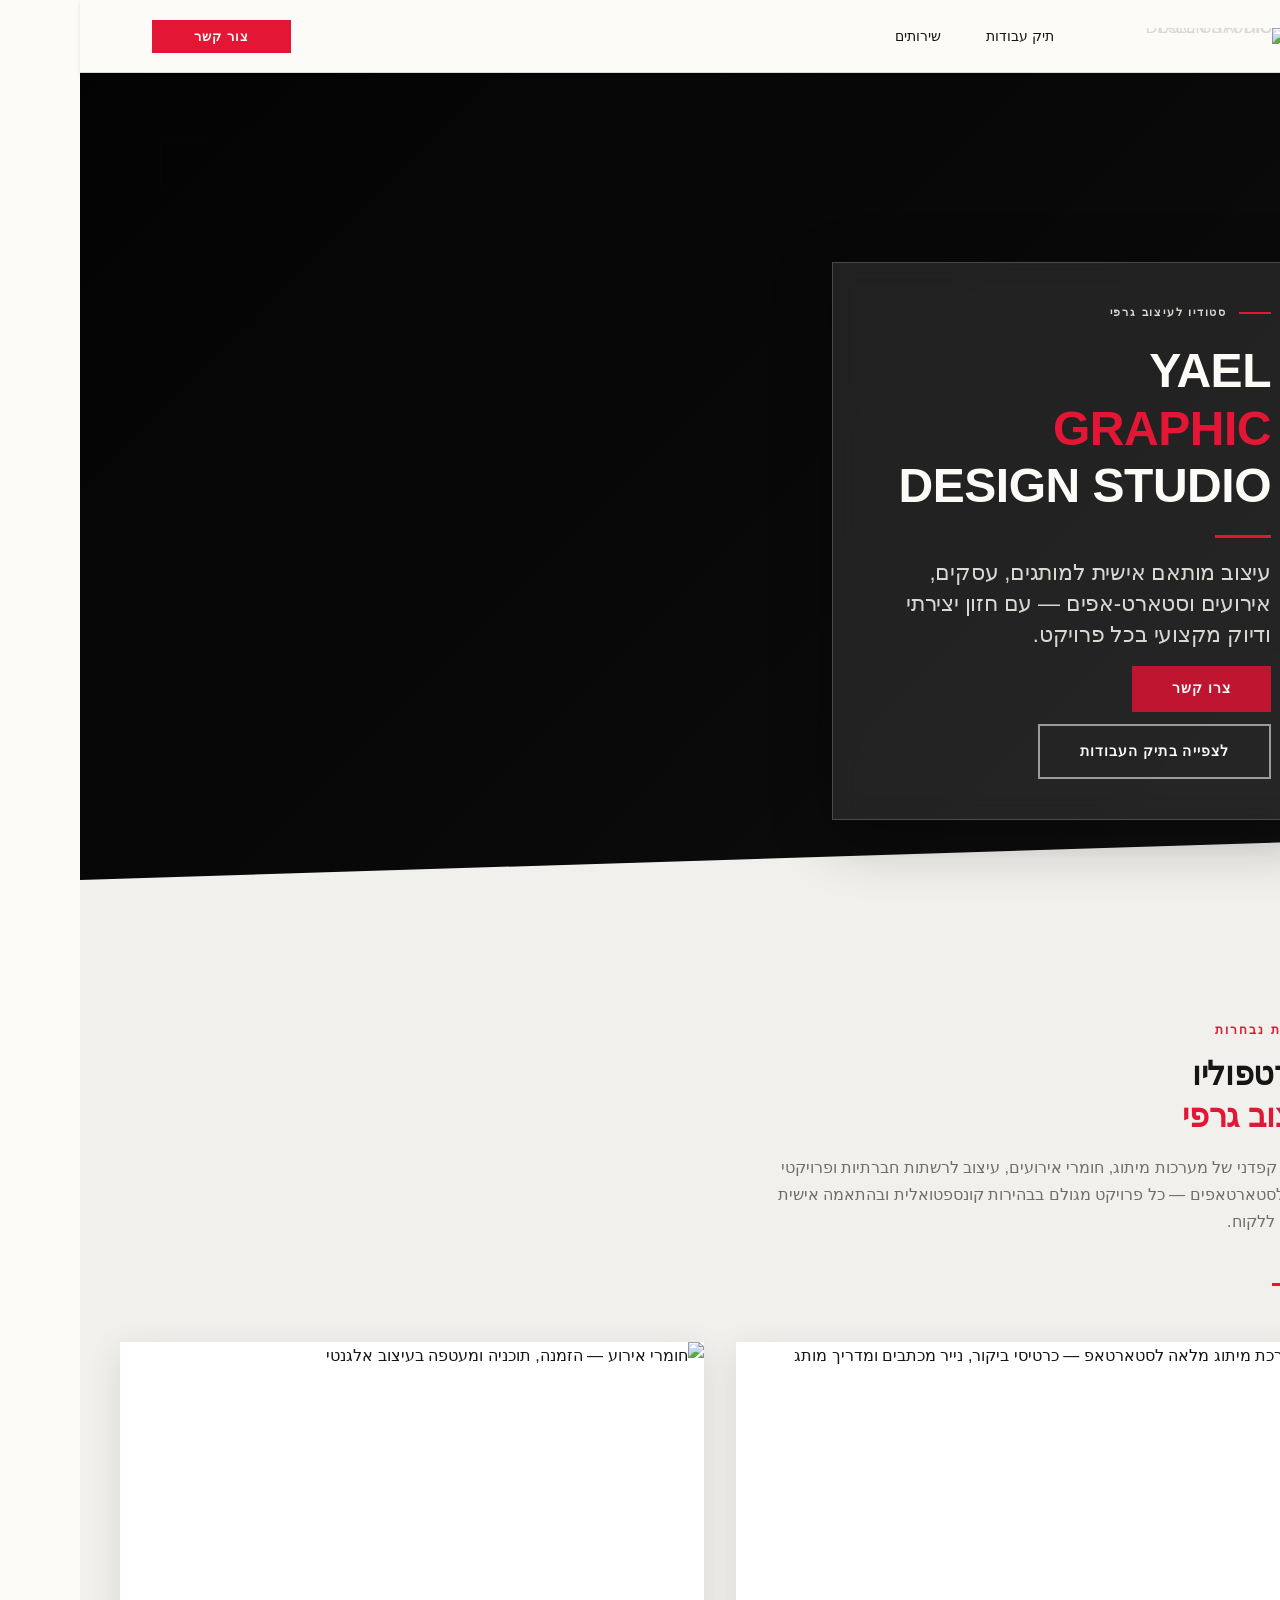
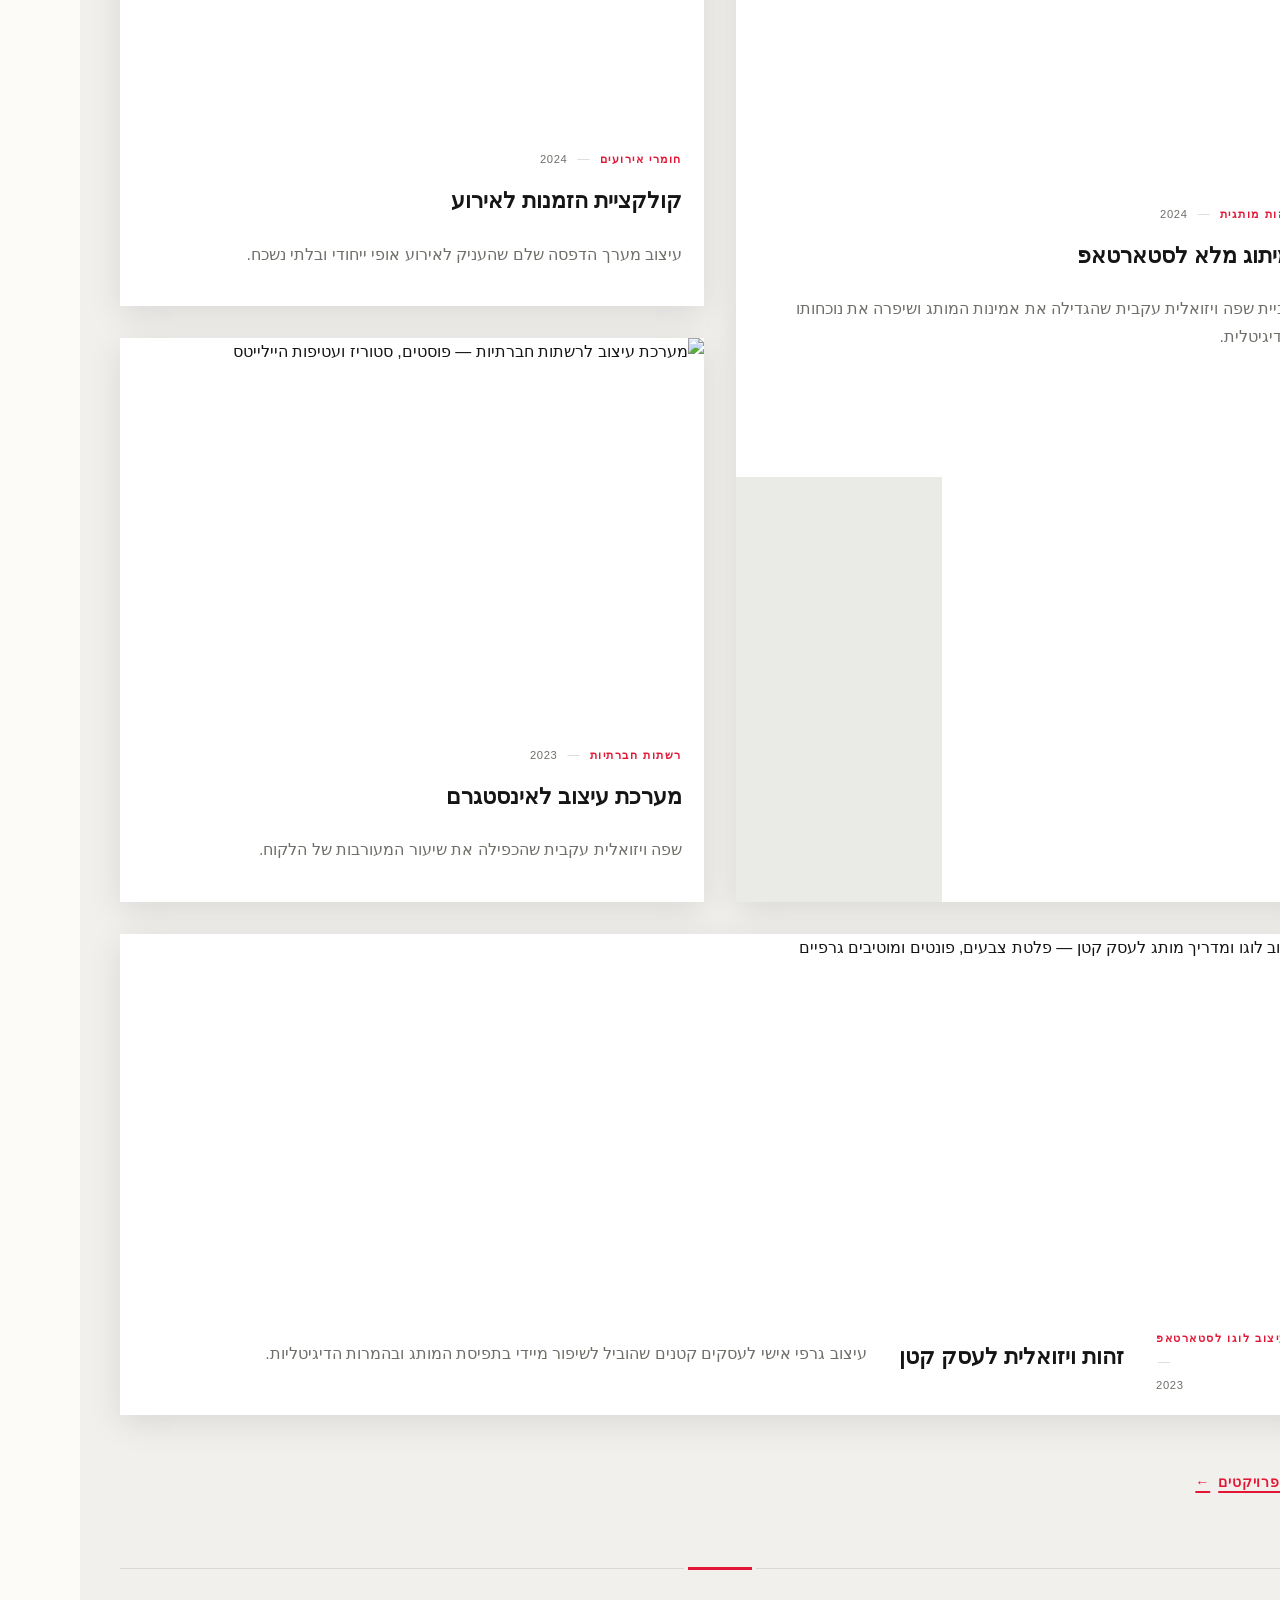
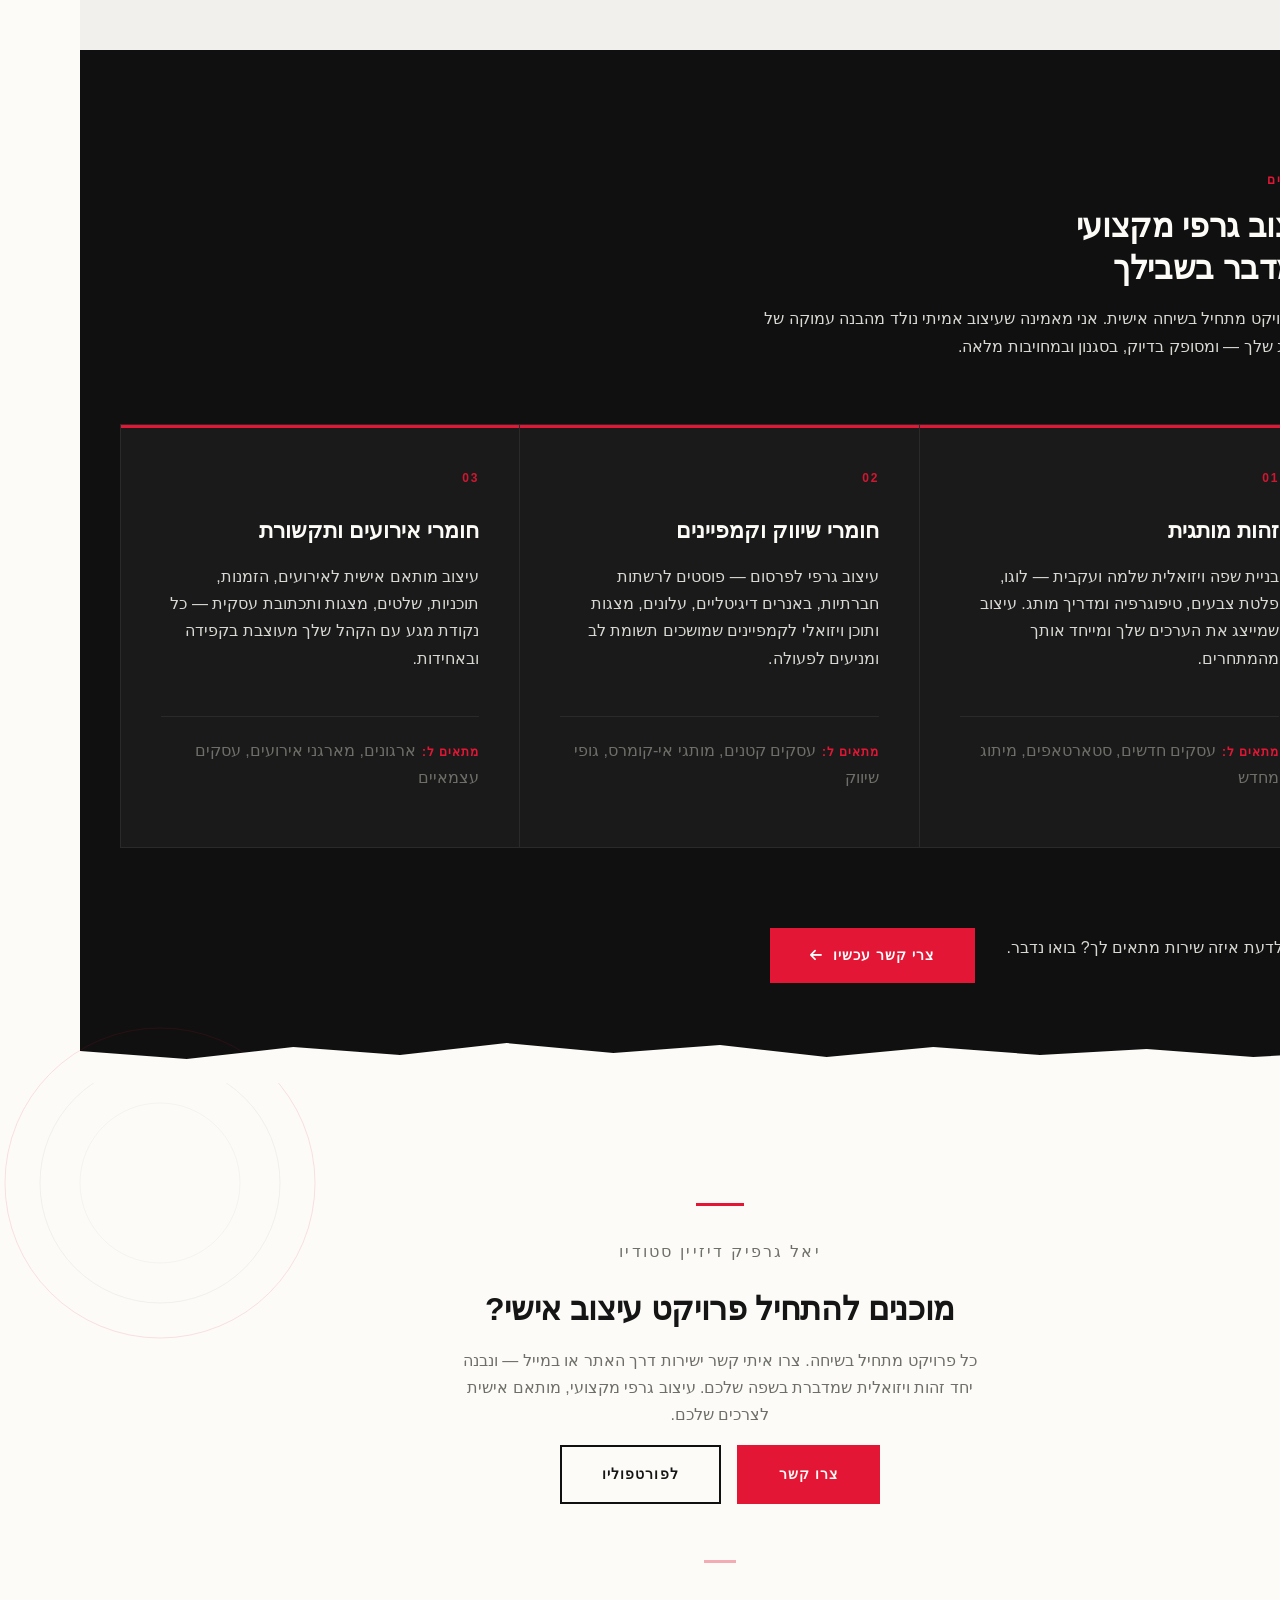
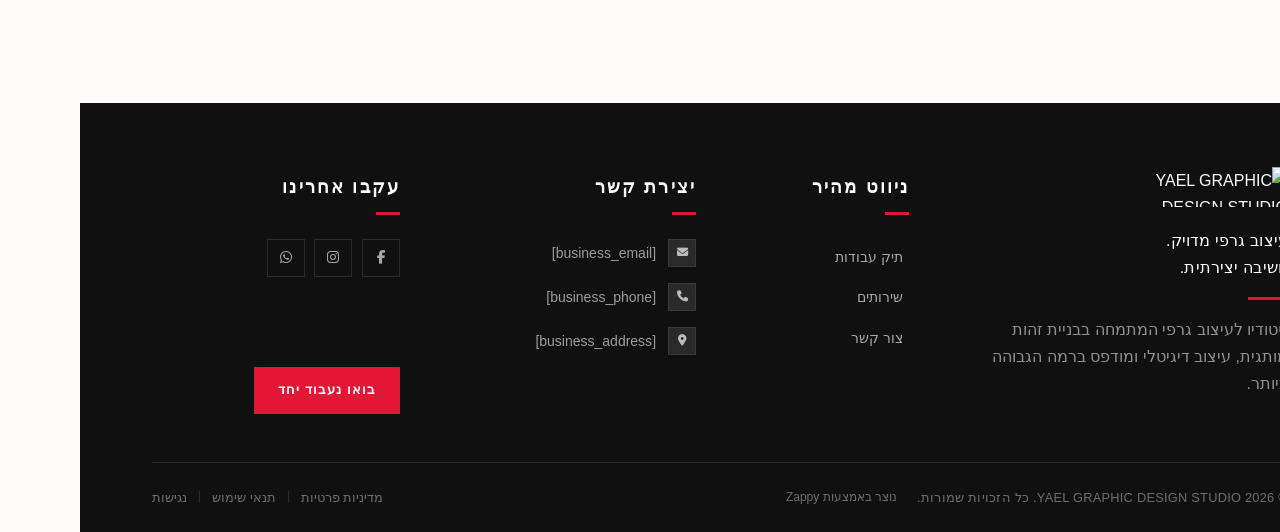
==== commit 474e5fc8: "Incremental sync: 1 page(s) — update_text" ====
--- a/public/index.html
+++ b/public/index.html
@@ -1 +1 @@
-<!doctype html><html dir="rtl" lang="he"><head><meta charset="UTF-8"><meta content="width=device-width,initial-scale=1" name="viewport"><meta content="index, follow" name="robots"><title>עצבו את המותג שלכם בסטייל — YAEL GRAPHIC DESIGN STUDIO</title><meta content="סטודיו עיצוב גרפי מקצועי שמעניק לעסק שלכם זהות ויזואלית חדה, מודרנית ובלתי נשכחת. עיצוב גרפי אישי שמדבר ללקוחות שלכם — גלו את הסטודיו עכשיו." name="description"><meta content="עיצוב גרפי, סטודיו עיצוב גרפי מקצועי, עיצוב גרפי אישי לעסקים קטנים, זהות ויזואלית לעסקים, עיצוב מותג מקצועי" name="keywords"><link href="/assets/favicon.ico" rel="icon" type="image/x-icon"><link href="/assets/favicon-16x16.png" rel="icon" type="image/png" sizes="16x16"><link href="/assets/favicon-32x32.png" rel="icon" type="image/png" sizes="32x32"><link href="/assets/favicon-48x48.png" rel="icon" type="image/png" sizes="48x48"><link href="/assets/favicon-192x192.png" rel="icon" type="image/png" sizes="192x192"><link href="/assets/favicon-512x512.png" rel="icon" type="image/png" sizes="512x512"><link href="/assets/apple-touch-icon.png" rel="apple-touch-icon"><script>!function(){"use strict";var t="39b7282e-46ae-45c5-8e1f-45d5706709dd",e="https://api.zappy5.com/api/analytics/track",a=18e5,n=2592e6,o=!0,i=!0,r=!0;var s=function(){var e="zappy_visitor_"+t,a=null;try{if(a=localStorage.getItem(e)){var o=JSON.parse(a),i=Date.now();if(i-o.created<n)return o.lastSeen=i,localStorage.setItem(e,JSON.stringify(o)),o.id}}catch(t){console.warn("Zappy Analytics: LocalStorage not available")}var r="zv_"+Date.now()+"_"+Math.random().toString(36).substr(2,9);try{localStorage.setItem(e,JSON.stringify({id:r,created:Date.now(),lastSeen:Date.now()}))}catch(t){}return r}(),c=function(){var e="zappy_session_"+t,n=null;try{if(n=sessionStorage.getItem(e)){var o=JSON.parse(n),i=Date.now();if(i-o.timestamp<a)return o.timestamp=i,sessionStorage.setItem(e,JSON.stringify(o)),o.id}}catch(t){console.warn("Zappy Analytics: SessionStorage not available")}var r="zs_"+Date.now()+"_"+Math.random().toString(36).substr(2,9);try{sessionStorage.setItem(e,JSON.stringify({id:r,timestamp:Date.now()}))}catch(t){}return r}();function l(a,n){n=n||{};var o={website_id:t,event_type:a,page_path:window.location.pathname,referrer:document.referrer||"direct",visitor_id:s,session_id:c,metadata:n};if(navigator.sendBeacon){var i=new Blob([JSON.stringify(o)],{type:"application/json"});navigator.sendBeacon(e,i)}else fetch(e,{method:"POST",headers:{"Content-Type":"application/json"},body:JSON.stringify(o),keepalive:!0}).catch(function(t){console.warn("Zappy Analytics: Failed to track event",t)})}o&&l("pageview",{title:document.title,url:window.location.href}),i&&document.addEventListener("click",function(t){var e=t.target;if("BUTTON"===e.tagName||e.closest("button")){var a="BUTTON"===e.tagName?e:e.closest("button");l("click",{element:"button",text:a.textContent.trim().substring(0,100),id:a.id||null,class:a.className||null})}else if("A"===e.tagName||e.closest("a")){var n="A"===e.tagName?e:e.closest("a");l("navigation",{element:"link",text:n.textContent.trim().substring(0,100),href:n.href,external:n.hostname!==window.location.hostname})}},!0),r&&document.addEventListener("submit",function(t){var e=t.target;l("form_submit",{form_id:e.id||null,form_name:e.name||null,form_action:e.action||null,form_method:e.method||"GET"})},!0);var d=Date.now();window.addEventListener("beforeunload",function(){l("page_unload",{time_on_page:Math.floor((Date.now()-d)/1e3),page_path:window.location.pathname})}),window.zappyAnalytics={track:l,getVisitorId:function(){return s},getSessionId:function(){return c}}}()</script><meta content="עצבו את המותג שלכם בסטייל — YAEL GRAPHIC DESIGN STUDIO" property="og:title"><meta content="סטודיו עיצוב גרפי מקצועי שמעניק לעסק שלכם זהות ויזואלית חדה, מודרנית ובלתי נשכחת. עיצוב גרפי אישי שמדבר ללקוחות שלכם — גלו את הסטודיו עכשיו." property="og:description"><meta content="summary_large_image" name="twitter:card"><meta content="עצבו את המותג שלכם בסטייל — YAEL GRAPHIC DESIGN STUDIO" name="twitter:title"><meta content="סטודיו עיצוב גרפי מקצועי שמעניק לעסק שלכם זהות ויזואלית חדה, מודרנית ובלתי נשכחת. עיצוב גרפי אישי שמדבר ללקוחות שלכם — גלו את הסטודיו עכשיו." name="twitter:description"><meta content="website" property="og:type"><meta content="he_IL" property="og:locale"><link href="https://cdnjs.cloudflare.com/ajax/libs/font-awesome/6.4.0/css/all.min.css" rel="stylesheet"><link href="/assets/favicon.ico" rel="icon" type="image/x-icon"><link href="/assets/favicon-16x16.png" rel="icon" type="image/png" sizes="16x16"><link href="/assets/favicon-32x32.png" rel="icon" type="image/png" sizes="32x32"><link href="/assets/favicon-48x48.png" rel="icon" type="image/png" sizes="48x48"><link href="/assets/favicon-192x192.png" rel="icon" type="image/png" sizes="192x192"><link href="/assets/favicon-512x512.png" rel="icon" type="image/png" sizes="512x512"><link href="/assets/apple-touch-icon.png" rel="apple-touch-icon"><link href="https://cdn.jsdelivr.net/npm/vanilla-cookieconsent@3/dist/cookieconsent.css" rel="stylesheet"><script src="https://cdn.jsdelivr.net/npm/vanilla-cookieconsent@3/dist/cookieconsent.umd.js"></script><script src="https://cdn.jsdelivr.net/gh/mickidum/acc_toolbar/acctoolbar/acctoolbar.min.js"></script><link href="/styles.css" rel="stylesheet"><style id="zappy-dropdown-submenu-styles">#navMenu li:has(.sub-menu),.nav-menu li:has(.sub-menu),.navbar li:has(.sub-menu),nav li:has(.sub-menu){position:relative}#navMenu .sub-menu,.nav-menu .sub-menu,.navbar .sub-menu,nav .sub-menu{display:block!important;position:absolute!important;top:100%;left:0;min-width:220px;background:#fff;border-radius:8px;box-shadow:0 8px 25px rgba(0,0,0,.15);padding:8px 0;opacity:0;visibility:hidden;transform:translateY(10px);transition:all .3s ease;z-index:1000;list-style:none;pointer-events:none}#navMenu li:hover>.sub-menu,.nav-menu li:hover>.sub-menu,.navbar li:hover>.sub-menu,nav li:hover>.sub-menu{opacity:1!important;visibility:visible!important;transform:translateY(0)!important;pointer-events:auto!important}.sub-menu li{list-style:none;margin:0;padding:0}.sub-menu a{display:block!important;padding:10px 16px!important;color:var(--text-dark,#333)!important;font-weight:500;text-decoration:none;white-space:nowrap;transition:background-color .2s}.sub-menu .zappy-nav-child>a{padding-left:28px!important;font-size:.9em!important;opacity:.85!important}[dir=rtl] .sub-menu .zappy-nav-child>a,html[lang=ar] .sub-menu .zappy-nav-child>a,html[lang=he] .sub-menu .zappy-nav-child>a{padding-left:10px!important;padding-right:28px!important}.sub-menu .zappy-nav-parent>a{font-weight:600!important}.sub-menu a:hover{background-color:#f5f5f5}[dir=rtl] .nav-menu .sub-menu,[dir=rtl] .navbar .sub-menu,[dir=rtl] nav .sub-menu,html[lang=ar] .nav-menu .sub-menu,html[lang=ar] .navbar .sub-menu,html[lang=ar] nav .sub-menu,html[lang=he] .nav-menu .sub-menu,html[lang=he] .navbar .sub-menu,html[lang=he] nav .sub-menu{left:auto!important;right:0!important}.sub-menu:empty,.sub-menu:not(:has(li)):not(:has(> a)),.sub-menu:not(:has(li:not(.zappy-hidden-menu-item))):not(:has(> a)){display:none!important;opacity:0!important;visibility:hidden!important;pointer-events:none!important}li:has(.menu-group-title):hover>.sub-menu{opacity:1!important;visibility:visible!important;transform:translateY(0)!important;pointer-events:auto!important}#navMenu>li>.menu-group-title,.nav-menu>li>.menu-group-title{display:inline-block;padding:.5rem 1rem;cursor:default;user-select:none}@media (max-width:768px){#navMenu .sub-menu,.nav-menu .sub-menu,.navbar .sub-menu,nav .sub-menu{position:static!important;transform:none!important;box-shadow:none!important;background:0 0!important;max-height:0;overflow:hidden;opacity:0;visibility:hidden;transition:max-height .3s ease,opacity .3s ease;padding:0!important;border-radius:0!important}#navMenu .sub-menu.mobile-expanded,.nav-menu .sub-menu.mobile-expanded,.navbar .sub-menu.mobile-expanded{max-height:none!important;overflow-y:visible!important;opacity:1!important;visibility:visible!important;padding:8px 0 8px 16px!important}[dir=rtl] .sub-menu.mobile-expanded,html[lang=he] .sub-menu.mobile-expanded{padding:8px 16px 8px 0!important}#navMenu li:hover>.sub-menu,.nav-menu li:hover>.sub-menu,.navbar li:hover>.sub-menu,nav li:hover>.sub-menu{opacity:0;visibility:hidden;pointer-events:none}#navMenu li>.sub-menu.mobile-expanded,.nav-menu li>.sub-menu.mobile-expanded,.navbar li>.sub-menu.mobile-expanded,nav li>.sub-menu.mobile-expanded{opacity:1!important;visibility:visible!important;pointer-events:auto!important}#navMenu li:has(.sub-menu),.nav-menu li:has(.sub-menu),.navbar li:has(.sub-menu),nav li:has(.sub-menu){display:flex!important;flex-wrap:wrap!important;align-items:center!important;position:relative!important;min-height:44px!important}#navMenu li:has(.sub-menu)>a,.nav-menu li:has(.sub-menu)>a,.navbar li:has(.sub-menu)>a,nav li:has(.sub-menu)>a{flex:1!important;min-width:0!important}#navMenu li:has(.sub-menu)>.menu-group-title,.nav-menu li:has(.sub-menu)>.menu-group-title,.navbar li:has(.sub-menu)>.menu-group-title,nav li:has(.sub-menu)>.menu-group-title{flex:1!important;min-width:0!important;padding:0!important;line-height:inherit!important}#navMenu li:has(.sub-menu)>.sub-menu,.nav-menu li:has(.sub-menu)>.sub-menu,.navbar li:has(.sub-menu)>.sub-menu,nav li:has(.sub-menu)>.sub-menu{flex-basis:100%!important;width:100%!important}#navMenu li:has(.sub-menu)>a [class*=arrow],#navMenu li:has(.sub-menu)>a [class*=chevron],.nav-menu li:has(.sub-menu)>a .fa-angle-down,.nav-menu li:has(.sub-menu)>a .fa-chevron-down,.nav-menu li:has(.sub-menu)>a [class*=arrow],.nav-menu li:has(.sub-menu)>a [class*=chevron],nav li:has(.sub-menu)>a [class*=arrow],nav li:has(.sub-menu)>a [class*=chevron]{display:none!important;visibility:hidden!important}.mobile-submenu-toggle{display:flex!important;align-items:center!important;justify-content:center!important;width:44px!important;height:auto!important;background:0 0!important;border:none!important;cursor:pointer!important;color:var(--text-dark)!important;position:static!important;flex-shrink:0!important;align-self:stretch!important;z-index:2!important;padding:0!important;margin:0!important}.mobile-submenu-toggle::after{content:''!important;width:0!important;height:0!important;border-left:6px solid transparent!important;border-right:6px solid transparent!important;border-top:7px solid currentColor!important;transition:transform .3s ease!important}.mobile-submenu-toggle.expanded::after{transform:rotate(180deg)!important}.sub-menu a{padding:10px 0!important;display:block!important;color:var(--text-dark)!important;white-space:normal!important}.sub-menu .zappy-nav-child>a{padding-left:28px!important;font-size:.9em!important;opacity:.85!important}[dir=rtl] .sub-menu .zappy-nav-child>a,html[lang=ar] .sub-menu .zappy-nav-child>a,html[lang=he] .sub-menu .zappy-nav-child>a{padding-left:0!important;padding-right:28px!important}.sub-menu .zappy-nav-parent>a{font-weight:600!important}#navMenu.active,.nav-menu.active{max-width:100vw!important;overflow-x:hidden!important;box-sizing:border-box!important}.navbar .sub-menu li a,.zappy-products-dropdown .sub-menu a,nav.navbar .sub-menu li a{color:var(--text-dark)!important}}@media (min-width:769px){.mobile-submenu-toggle{display:none!important}}</style><style id="mobile-lang-menu-deployed-css">@media (max-width:768px){.lang-switcher,.nav-container .lang-switcher,.nav-cta-container .lang-switcher,.nav-ecommerce-icons .lang-switcher,.nav-icons-left .lang-switcher,.navbar .lang-switcher,.navbar .nav-cta-container .lang-switcher{display:none!important}.mobile-lang-menu{width:100%;border-top:1px solid rgba(128,128,128,.2);padding:8px 0 0 0;margin-top:8px}.mobile-lang-toggle{display:flex!important;align-items:center;justify-content:space-between;width:100%;padding:12px 16px;background:0 0;border:none;cursor:pointer;font-size:15px;color:inherit;font-family:inherit}.mobile-lang-toggle::after{content:'';display:inline-block;width:8px;height:8px;border-right:2px solid currentColor;border-bottom:2px solid currentColor;transform:rotate(45deg);transition:transform .3s ease;margin-left:8px}.mobile-lang-toggle.expanded::after{transform:rotate(-135deg)}.mobile-lang-options{max-height:0;overflow:hidden;transition:max-height .3s ease}.mobile-lang-options.expanded{max-height:300px}.mobile-lang-option{display:flex!important;align-items:center;gap:10px;padding:10px 24px;text-decoration:none;color:inherit;font-size:14px;font-family:inherit}.mobile-lang-option:hover{background:rgba(128,128,128,.1)}.mobile-lang-option.active{font-weight:600;opacity:.7;pointer-events:none}.mobile-lang-option img{width:20px;height:20px;border-radius:50%}}@media (min-width:769px){.mobile-lang-menu{display:none!important}}</style><style id="zappy-widget-visibility">#mic-access-tool-box,#mic-access-tool-general-button,#mic-init-access-tool #mic-access-tool-box,#mic-init-access-tool #mic-access-tool-general-button,#mic-init-access-tool .mic-access-tool-general-button,._access-icon,._access-menu,.mic-access-tool-box,.mic-access-tool-general-button,div[id*=mic-access-tool-box]{display:none!important;visibility:hidden!important;opacity:0!important;pointer-events:none!important}</style></head><body><nav class="navbar" dir="rtl"><button aria-label="Menu" class="mobile-toggle" id="mobileToggle"><svg viewBox="0 0 24 24" height="24" width="24" fill="none" class="hamburger-icon"><path d="M3 12h18M3 6h18M3 18h18" stroke="currentColor" stroke-linecap="round" stroke-width="2"></path></svg><svg viewBox="0 0 24 24" height="24" width="24" fill="none" class="close-icon" style="display:none"><path d="M18 6L6 18M6 6l12 12" stroke="currentColor" stroke-linecap="round" stroke-width="2"></path></svg></button><button aria-label="Call" class="phone-header-btn" data-phone="[business_phone]"><svg viewBox="0 0 24 24" height="20" width="20" fill="currentColor"><path d="M22 16.92v3a2 2 0 0 1-2.18 2 19.79 19.79 0 0 1-8.63-3.07 19.5 19.5 0 0 1-6-6 19.79 19.79 0 0 1-3.07-8.67A2 2 0 0 1 4.11 2h3a2 2 0 0 1 2 1.72 12.84 12.84 0 0 0 .7 2.81 2 2 0 0 1-.45 2.11L8.09 9.91a16 16 0 0 0 6 6l1.27-1.27a2 2 0 0 1 2.11-.45 12.84 12.84 0 0 0 2.81.7A2 2 0 0 1 22 16.92z"></path></svg></button><div class="nav-container"><div class="nav-right-group"><div class="nav-brand"><a href="/" class="logo-link"><img alt="YAEL GRAPHIC DESIGN STUDIO" src="/assets/yael-graphic-design-studio-logo.webp" class="logo"></a></div><ul class="nav-menu" id="navMenu"><li><a href="/portfolio">תיק עבודות</a></li><li><a href="/services">שירותים</a></li></ul></div><div class="nav-cta-container"><a href="/contact" class="nav-cta-btn">צור קשר</a></div></div></nav><script>window.addEventListener("load",function(){const e=document.querySelector(".navbar, nav, header");if(!e)return void console.log("[Navbar] Navbar element not found");let t=document.getElementById("mobileToggle")||document.querySelector(".mobile-toggle")||document.querySelector(".hamburger")||document.querySelector(".hamburger-menu")||document.querySelector(".menu-toggle")||document.querySelector(".burger-menu")||document.querySelector('[aria-label="Menu"]')||document.querySelector('[aria-label="תפריט"]');const o=document.querySelector(".phone-header-btn"),n=window.getComputedStyle(e);let r=n.backgroundColor;if(console.log("[Navbar] Initial navbar background:",r),"transparent"===r||"rgba(0, 0, 0, 0)"===r||r.startsWith("rgba")&&r.includes(", 0)")){const e=n.backgroundImage;if(e&&"none"!==e)console.log("[Navbar] Navbar has background image/gradient, using dark text"),r="rgb(240, 240, 240)";else{const e=window.getComputedStyle(document.body).backgroundColor;console.log("[Navbar] Navbar transparent, using body background:",e),r=e}}const i=r.match(/\d+/g);if(i&&i.length>=3){const e=(.299*parseInt(i[0])+.587*parseInt(i[1])+.114*parseInt(i[2]))/255;console.log("[Navbar] Mobile button colors preserved from Claude CSS (luminance:",e.toFixed(2)+")");const n=document.createElement("style");n.id="zappy-mobile-nav-fix";document.documentElement.lang;document.documentElement.dir,n.textContent='\n        /* Hide mobile buttons on desktop, show only on mobile */\n        @media (min-width: 769px) {\n          .mobile-toggle,\n          .phone-header-btn {\n            display: none !important;\n          }\n        }\n        \n        /* Show and position mobile buttons correctly on mobile */\n        @media (max-width: 768px) {\n          .mobile-toggle,\n          .phone-header-btn {\n            position: absolute !important;\n            top: 50% !important;\n            transform: translateY(-50%) !important;\n            z-index: 1001 !important;\n            display: flex !important;\n            align-items: center !important;\n            justify-content: center !important;\n            width: 36px !important;\n            height: 36px !important;\n            border-radius: 50% !important;\n            border: none !important;\n            cursor: pointer !important;\n            padding: 6px !important;\n            background: none !important;\n            color: var(--nav-text, var(--text-dark)) !important;\n          }\n          \n          /* LTR positioning (default): hamburger LEFT, phone RIGHT */\n          html:not([dir="rtl"]):not([lang="he"]):not([lang="ar"]) .mobile-toggle,\n          html[dir="ltr"] .mobile-toggle {\n            left: 12px !important;\n            right: auto !important;\n          }\n          html:not([dir="rtl"]):not([lang="he"]):not([lang="ar"]) .phone-header-btn,\n          html[dir="ltr"] .phone-header-btn {\n            right: 12px !important;\n            left: auto !important;\n          }\n          \n          /* RTL positioning: hamburger RIGHT, phone LEFT */\n          html[dir="rtl"] .mobile-toggle,\n          html[lang="he"] .mobile-toggle,\n          html[lang="ar"] .mobile-toggle {\n            right: 12px !important;\n            left: auto !important;\n          }\n          html[dir="rtl"] .phone-header-btn,\n          html[lang="he"] .phone-header-btn,\n          html[lang="ar"] .phone-header-btn {\n            left: 12px !important;\n            right: auto !important;\n          }\n          \n          /* CRITICAL: Ensure nav-container has min-height on mobile */\n          /* All children are positioned absolutely/fixed on mobile, so height:auto collapses to 0 */\n          .nav-container {\n            min-height: 70px !important;\n            position: relative !important;\n          }\n          \n          /* Ensure SVG icons are properly sized and inherit color */\n          .mobile-toggle svg,\n          .phone-header-btn svg {\n            width: 24px !important;\n            height: 24px !important;\n            /* Don\'t force display - let JavaScript control hamburger/close toggle */\n          }\n          \n          /* Reset nav-cta-container on mobile - remove desktop box-shadow/padding */\n          /* that creates a visible ghost box when CTA button is hidden */\n          .nav-cta-container {\n            box-shadow: none !important;\n            padding: 0 !important;\n          }\n          \n          /* Hide nav-cta-container entirely on mobile when there\'s no lang-switcher */\n          /* (only the CTA button is inside, and it\'s hidden on mobile) */\n          .nav-cta-container:not(:has(.lang-switcher)) {\n            display: none !important;\n          }\n          \n          /* CRITICAL: Prevent hero image fade gradient from bleeding over headline text */\n          /* The .image-fade-gradient has bottom: -30px (extends below parent) */\n          /* On mobile stacked layout, this overlaps the h1 text below the image */\n          .hero-image-column {\n            overflow: hidden !important;\n          }\n          .image-fade-gradient {\n            bottom: 0 !important;\n          }\n          \n          /* Hide desktop language switcher on mobile - hamburger menu handles it */\n          /* High specificity to override stored CSS */\n          .lang-switcher,\n          .nav-cta-container .lang-switcher,\n          .nav-container .lang-switcher,\n          .navbar .lang-switcher,\n          .navbar .nav-cta-container .lang-switcher {\n            display: none !important;\n          }\n        }\n      ';const r=document.getElementById("zappy-mobile-nav-fix");r&&r.remove(),document.head.appendChild(n),console.log("[Navbar] Critical CSS injected for mobile nav positioning");const l=window.innerWidth<=768;if(t){const e=t.querySelector(".hamburger-icon"),o=t.querySelector(".close-icon");e&&(e.style.setProperty("width","24px","important"),e.style.setProperty("height","24px","important"),e.style.setProperty("display","block","important")),o&&(o.style.setProperty("width","24px","important"),o.style.setProperty("height","24px","important"),o.style.setProperty("display","none","important")),l?(t.style.setProperty("position","absolute","important"),t.style.setProperty("top","50%","important"),t.style.setProperty("transform","translateY(-50%)","important"),t.style.setProperty("z-index","1001","important"),t.style.removeProperty("left"),t.style.removeProperty("right"),console.log("[Navbar] Mobile toggle positioning applied (mobile viewport)")):(t.style.removeProperty("position"),t.style.removeProperty("top"),t.style.removeProperty("transform"),t.style.removeProperty("z-index"),t.style.removeProperty("left"),t.style.removeProperty("right"),console.log("[Navbar] Desktop viewport - cleared mobile toggle inline positioning"))}if(o){const e=o.querySelector("svg");e&&(e.style.width="24px",e.style.height="24px",e.setAttribute("width","24"),e.setAttribute("height","24")),l?(o.style.setProperty("position","absolute","important"),o.style.setProperty("top","50%","important"),o.style.setProperty("transform","translateY(-50%)","important"),o.style.setProperty("z-index","1001","important"),o.style.removeProperty("left"),o.style.removeProperty("right"),console.log("[Navbar] Phone button positioning applied (mobile viewport)")):(o.style.removeProperty("position"),o.style.removeProperty("top"),o.style.removeProperty("transform"),o.style.removeProperty("z-index"),o.style.removeProperty("left"),o.style.removeProperty("right"),console.log("[Navbar] Desktop viewport - cleared phone button inline positioning"))}}else console.log("[Navbar] Could not parse background color:",r);t=document.getElementById("mobileToggle")||document.querySelector(".mobile-toggle")||document.querySelector(".hamburger")||document.querySelector(".hamburger-menu")||document.querySelector(".menu-toggle")||document.querySelector(".burger-menu")||document.querySelector('[aria-label="Menu"]')||document.querySelector('[aria-label="תפריט"]');const l=document.getElementById("navMenu")||document.querySelector(".nav-menu")||document.querySelector(".nav-links")||document.querySelector("nav ul:not(.submenu)");if(!t||!l)return void console.log("[Navbar] Mobile toggle or menu not found:",{toggle:!!t,menu:!!l});l.id||(l.id="navMenu"),console.log("[Navbar] Initializing mobile menu...");const a=t.cloneNode(!0);t.parentNode.replaceChild(a,t),a.addEventListener("click",function(e){e.preventDefault(),e.stopPropagation();const t=this.querySelector(".hamburger-icon"),o=this.querySelector(".close-icon");l.classList.contains("active")?(l.classList.remove("active"),t&&t.style.setProperty("display","block","important"),o&&o.style.setProperty("display","none","important"),document.body.style.overflow="",console.log("[Navbar] Menu closed")):(l.classList.add("active"),t&&t.style.setProperty("display","none","important"),o&&o.style.setProperty("display","block","important"),document.body.style.overflow="hidden",console.log("[Navbar] Menu opened"))}),l.querySelectorAll("a").forEach(function(e){e.addEventListener("click",function(){if("#"===this.getAttribute("href"))return;const e=a.querySelector(".hamburger-icon"),t=a.querySelector(".close-icon");l.classList.remove("active"),e&&e.style.setProperty("display","block","important"),t&&t.style.setProperty("display","none","important"),document.body.style.overflow="",console.log("[Navbar] Menu closed (link clicked)")})});var s=l.querySelectorAll(".dropdown-toggle");s.forEach(function(e){e.addEventListener("click",function(e){e.preventDefault(),e.stopPropagation();var t=this.closest(".nav-dropdown");t&&(t.parentNode.querySelectorAll(".nav-dropdown.open").forEach(function(e){e!==t&&e.classList.remove("open")}),t.classList.toggle("open"),console.log("[Navbar] Dropdown toggled:",t.classList.contains("open")?"open":"closed"))})}),document.addEventListener("click",function(e){e.target.closest(".nav-dropdown")||document.querySelectorAll(".nav-dropdown.open").forEach(function(e){e.classList.remove("open")})}),console.log("[Navbar] Dropdown handlers initialized for "+s.length+" dropdowns"),o&&o.addEventListener("click",function(){const e=document.querySelectorAll('a[href^="tel:"]'),t=e.length>0?e[0].getAttribute("href").replace("tel:",""):"[business_phone]";window.location.href="tel:"+t,console.log("[Navbar] Phone button clicked")}),console.log("[Navbar] Mobile menu initialized successfully");const p=function(){const e=document.querySelector(".whatsapp-float");e&&(window.innerWidth>=769?(e.style.setProperty("display","none","important"),e.style.setProperty("visibility","hidden","important"),e.style.setProperty("opacity","0","important"),e.style.setProperty("pointer-events","none","important"),console.log("[WhatsApp] Button hidden on desktop")):(e.style.removeProperty("display"),e.style.removeProperty("visibility"),e.style.removeProperty("opacity"),e.style.removeProperty("pointer-events"),console.log("[WhatsApp] Button visible on mobile")))};let c;p(),window.addEventListener("resize",function(){clearTimeout(c),c=setTimeout(p,100)})})</script><main><section class="index-hero-section" data-layout-spec="בית-hero" dir="rtl" data-hero-type="fullscreen-scrim"><div class="index-hero-bg"><img alt="סטודיו לעיצוב גרפי - עבודות ופרויקטים מקצועיים" src="/assets/site-index-hero-image-1.webp" data-context="Sophisticated graphic design studio flat-lay on a pale cream surface: cherry red geometric shapes, black fine-line rulers, elegant stationery, Canva design mockup cards, minimalist branding materials with clean Swiss editorial aesthetic, overhead shot with warm natural light, professional and artistic composition" data-placeholder="index-hero-image-1" height="700" width="1200" data-hero-bg="true"></div><div class="index-hero-scrim" aria-hidden="true"></div><div class="index-hero-dot-grid" aria-hidden="true"><svg viewBox="0 0 80 80" aria-hidden="true" data-no-icon-edit="true" xmlns="http://www.w3.org/2000/svg" height="80" width="80"><pattern height="16" id="dotGrid" patternUnits="userSpaceOnUse" width="16" x="0" y="0"><circle cx="2" cy="2" opacity="0.18" r="1.5" fill="#101010"></circle></pattern><rect fill="url(#dotGrid)" height="80" width="80"></rect></svg></div><div class="index-hero-bracket" aria-hidden="true"><svg viewBox="0 0 48 48" aria-hidden="true" data-no-icon-edit="true" xmlns="http://www.w3.org/2000/svg" height="48" width="48"><polyline fill="none" opacity="0.22" points="48,0 0,0 0,48" stroke="#101010" stroke-width="2"></polyline></svg></div><div class="index-hero-container"><div class="index-hero-card"><div class="index-hero-eyebrow"><span class="index-hero-eyebrow-line" aria-hidden="true"></span><span class="index-hero-eyebrow-text">סטודיו לעיצוב גרפי</span></div><h1 class="index-hero-h1">YAEL<br><span class="index-hero-h1-accent">GRAPHIC</span><br>DESIGN STUDIO</h1><div class="index-hero-rule" aria-hidden="true"></div><h3 class="index-hero-subtitle">עיצוב מותאם אישית למותגים, עסקים, אירועים וסטארט-אפים — עם חזון יצירתי ודיוק מקצועי בכל פרויקט.</h3><div class="index-hero-ctas"><a href="/contact" class="index-hero-btn-primary">צרו קשר</a><a href="/portfolio" class="index-hero-btn-secondary">לצפייה בתיק העבודות</a></div></div></div><div class="index-hero-divider-wrapper" aria-hidden="true"><svg viewBox="0 0 1440 80" aria-hidden="true" data-no-icon-edit="true" xmlns="http://www.w3.org/2000/svg" preserveAspectRatio="none"><path d="M0,80 L0,60 L1440,20 L1440,80 Z" fill="#F2F0ED"></path></svg><div class="index-hero-divider-redline" aria-hidden="true"></div></div></section><section class="index-portfolio-section" data-layout-spec="בית-portfolio" dir="rtl"><div class="portfolio-container"><div class="portfolio-intro"><div class="portfolio-intro-text"><span class="portfolio-eyebrow">עבודות נבחרות</span><h2 class="portfolio-heading">פורטפוליו<br><span class="portfolio-heading-accent">עיצוב גרפי</span></h2><p class="portfolio-desc">מבחר קפדני של מערכות מיתוג, חומרי אירועים, עיצוב לרשתות חברתיות ופרויקטי זהות לסטארטאפים — כל פרויקט מגולם בבהירות קונספטואלית ובהתאמה אישית מלאה ללקוח.</p></div><div class="portfolio-intro-rule"><span class="rule-line rule-line-start"></span><span class="rule-dot"></span><span class="rule-line rule-line-end"></span></div></div><div class="portfolio-grid"><article class="portfolio-tile portfolio-tile--featured"><div class="portfolio-tile-backplate" aria-hidden="true"></div><div class="portfolio-tile-image-wrap"><img alt="מערכת מיתוג מלאה לסטארטאפ — כרטיסי ביקור, נייר מכתבים ומדריך מותג" src="/assets/site-index-portfolio-image-1.webp" class="portfolio-img" data-context="Premium graphic design portfolio mockup: a complete brand identity system for a modern Israeli startup, showing logo on white business cards, letterhead, and brand guideline spread laid flat on a soft white surface. Cherry red, black, and white color palette. Clean Swiss-style editorial photography, natural light, minimal shadows." data-placeholder="index-portfolio-image-1" height="520" width="760"></div><div class="portfolio-tile-info"><div class="portfolio-tile-meta"><span class="portfolio-tile-category">זהות מותגית</span><span class="portfolio-tile-separator" aria-hidden="true">—</span><span class="portfolio-tile-year">2024</span></div><h3 class="portfolio-tile-title">מיתוג מלא לסטארטאפ</h3><p class="portfolio-tile-outcome">בניית שפה ויזואלית עקבית שהגדילה את אמינות המותג ושיפרה את נוכחותו הדיגיטלית.</p></div></article><div class="portfolio-stack"><article class="portfolio-tile portfolio-tile--medium"><div class="portfolio-tile-image-wrap"><img alt="חומרי אירוע — הזמנה, תוכניה ומעטפה בעיצוב אלגנטי" src="/assets/site-index-portfolio-image-2.webp" class="portfolio-img" data-context="Elegant event collateral design mockup for a professional event: invitation card, printed program, and envelope arranged on a white marble surface. Cherry red accents, black typography on white paper, fine geometric lines. Studio photography, soft lighting, premium feel." data-placeholder="index-portfolio-image-2" height="240" width="380"></div><div class="portfolio-tile-info"><div class="portfolio-tile-meta"><span class="portfolio-tile-category">חומרי אירועים</span><span class="portfolio-tile-separator" aria-hidden="true">—</span><span class="portfolio-tile-year">2024</span></div><h3 class="portfolio-tile-title">קולקציית הזמנות לאירוע</h3><p class="portfolio-tile-outcome">עיצוב מערך הדפסה שלם שהעניק לאירוע אופי ייחודי ובלתי נשכח.</p></div></article><article class="portfolio-tile portfolio-tile--medium"><div class="portfolio-tile-image-wrap"><img alt="מערכת עיצוב לרשתות חברתיות — פוסטים, סטוריז ועטיפות היילייטס" src="/assets/site-index-portfolio-image-3.webp" class="portfolio-img" data-context="Social media design system mockup for a small business: a set of coordinated Instagram posts, stories, and highlight covers displayed on a phone screen and as flat lay prints. Black, white, and cherry red geometric style. Modern, clean, editorial graphic design aesthetic." data-placeholder="index-portfolio-image-3" height="240" width="380"></div><div class="portfolio-tile-info"><div class="portfolio-tile-meta"><span class="portfolio-tile-category">רשתות חברתיות</span><span class="portfolio-tile-separator" aria-hidden="true">—</span><span class="portfolio-tile-year">2023</span></div><h3 class="portfolio-tile-title">מערכת עיצוב לאינסטגרם</h3><p class="portfolio-tile-outcome">שפה ויזואלית עקבית שהכפילה את שיעור המעורבות של הלקוח.</p></div></article></div><article class="portfolio-tile portfolio-tile--wide"><div class="portfolio-tile-image-wrap"><img alt="עיצוב לוגו ומדריך מותג לעסק קטן — פלטת צבעים, פונטים ומוטיבים גרפיים" src="/assets/site-index-portfolio-image-4.webp" class="portfolio-img" data-context="Graphic design logo and brand identity project for a small business: a beautifully crafted logo mark displayed on a white background with brand color swatches, font selections, and pattern elements arranged in a flat lay composition. Cherry red, black, cream palette. Swiss editorial style, precise geometry, professional studio photography." data-placeholder="index-portfolio-image-4" height="340" width="1160"></div><div class="portfolio-tile-info portfolio-tile-info--wide"><div class="portfolio-tile-meta"><span class="portfolio-tile-category">עיצוב לוגו לסטארטאפ</span><span class="portfolio-tile-separator" aria-hidden="true">—</span><span class="portfolio-tile-year">2023</span></div><h3 class="portfolio-tile-title">זהות ויזואלית לעסק קטן</h3><p class="portfolio-tile-outcome">עיצוב גרפי אישי לעסקים קטנים שהוביל לשיפור מיידי בתפיסת המותג ובהמרות הדיגיטליות.</p></div></article></div><div class="portfolio-cta-row"><a href="/portfolio" class="btn-ghost portfolio-cta-link">לכל הפרויקטים<span aria-hidden="true">←</span></a></div></div><div class="portfolio-bottom-divider" aria-hidden="true"><span class="divider-line divider-line-right"></span><span class="divider-accent"></span><span class="divider-line divider-line-left"></span></div></section><section class="index-services-section" data-layout-spec="בית-services" dir="rtl"><div class="index-services-container"><div class="index-services-header"><div class="index-services-label">שירותים</div><h2 class="index-services-title">עיצוב גרפי מקצועי<br>שמדבר בשבילך</h2><p class="index-services-intro">כל פרויקט מתחיל בשיחה אישית. אני מאמינה שעיצוב אמיתי נולד מהבנה עמוקה של המותג שלך — ומסופק בדיוק, בסגנון ובמחויבות מלאה.</p></div><div class="index-services-grid"><article class="index-services-card"><div class="index-services-card-rule"></div><div class="index-services-card-body"><div class="index-services-card-number">01</div><h3 class="index-services-card-title">זהות מותגית</h3><p class="index-services-card-desc">בניית שפה ויזואלית שלמה ועקבית — לוגו, פלטת צבעים, טיפוגרפיה ומדריך מותג. עיצוב שמייצג את הערכים שלך ומייחד אותך מהמתחרים.</p><div class="index-services-card-divider"></div><p class="index-services-card-clients"><span class="index-services-tag">מתאים ל:</span>עסקים חדשים, סטארטאפים, מיתוג מחדש</p></div></article><article class="index-services-card"><div class="index-services-card-rule"></div><div class="index-services-card-body"><div class="index-services-card-number">02</div><h3 class="index-services-card-title">חומרי שיווק וקמפיינים</h3><p class="index-services-card-desc">עיצוב גרפי לפרסום — פוסטים לרשתות חברתיות, באנרים דיגיטליים, עלונים, מצגות ותוכן ויזואלי לקמפיינים שמושכים תשומת לב ומניעים לפעולה.</p><div class="index-services-card-divider"></div><p class="index-services-card-clients"><span class="index-services-tag">מתאים ל:</span>עסקים קטנים, מותגי אי-קומרס, גופי שיווק</p></div></article><article class="index-services-card"><div class="index-services-card-rule"></div><div class="index-services-card-body"><div class="index-services-card-number">03</div><h3 class="index-services-card-title">חומרי אירועים ותקשורת</h3><p class="index-services-card-desc">עיצוב מותאם אישית לאירועים, הזמנות, תוכניות, שלטים, מצגות ותכתובת עסקית — כל נקודת מגע עם הקהל שלך מעוצבת בקפידה ובאחידות.</p><div class="index-services-card-divider"></div><p class="index-services-card-clients"><span class="index-services-tag">מתאים ל:</span>ארגונים, מארגני אירועים, עסקים עצמאיים</p></div></article></div><div class="index-services-cta"><p class="index-services-cta-text">רוצה לדעת איזה שירות מתאים לך? בואו נדבר.</p><a href="#contact" class="btn-primary index-services-btn">צרי קשר עכשיו<i class="fa fa-arrow-left" aria-hidden="true"></i></a></div></div><div class="index-services-divider-wrapper"><svg viewBox="0 0 1440 80" aria-hidden="true" data-no-icon-edit="true" xmlns="http://www.w3.org/2000/svg" preserveAspectRatio="none"><path d="M0,80 L0,48 L120,56 L240,44 L360,52 L480,40 L600,50 L720,42 L840,54 L960,44 L1080,52 L1200,46 L1320,54 L1440,48 L1440,80 Z" fill="var(--bg-light)"></path></svg></div></section><section class="index-cta-section" data-layout-spec="בית-cta" dir="rtl"><div class="index-cta-circle-motif" aria-hidden="true"><svg viewBox="0 0 320 320" aria-hidden="true" data-no-icon-edit="true" xmlns="http://www.w3.org/2000/svg" fill="none"><circle cx="160" cy="160" opacity="0.12" r="155" stroke="#E31735" stroke-width="1"></circle><circle cx="160" cy="160" opacity="0.07" r="120" stroke="#151515" stroke-width="0.75"></circle><circle cx="160" cy="160" opacity="0.05" r="80" stroke="#151515" stroke-width="0.75"></circle></svg></div><div class="index-cta-container"><div class="index-cta-rule" aria-hidden="true"></div><p class="index-cta-overline">יאל גרפיק דיזיין סטודיו</p><h2 class="index-cta-heading">מוכנים להתחיל פרויקט עיצוב אישי?</h2><p class="index-cta-body">כל פרויקט מתחיל בשיחה. צרו איתי קשר ישירות דרך האתר או במייל — ונבנה יחד זהות ויזואלית שמדברת בשפה שלכם. עיצוב גרפי מקצועי, מותאם אישית לצרכים שלכם.</p><div class="index-cta-buttons"><a href="/contact" class="index-cta-btn-primary">צרו קשר</a><a href="/portfolio" class="index-cta-btn-secondary">לפורטפוליו</a></div><div class="index-cta-rule index-cta-rule--bottom" aria-hidden="true"></div></div></section></main><footer class="site-footer" dir="rtl"><div class="footer-inner"><div class="footer-top"><div class="footer-col footer-brand"><div class="footer-logo-wrap"><img alt="YAEL GRAPHIC DESIGN STUDIO" src="/assets/yael-graphic-design-studio-logo.webp" class="logo"></div><p class="footer-tagline">עיצוב גרפי מדויק.<br>חשיבה יצירתית.</p><div class="footer-accent-line"></div><p class="footer-about">סטודיו לעיצוב גרפי המתמחה בבניית זהות מותגית, עיצוב דיגיטלי ומודפס ברמה הגבוהה ביותר.</p></div><div class="footer-col footer-links-col"><h4 class="footer-heading">ניווט מהיר</h4><div class="footer-heading-bar"></div><ul class="footer-nav"><li><a href="/portfolio">תיק עבודות</a></li><li><a href="/services">שירותים</a></li><li><a href="/contact">צור קשר</a></li></ul></div><div class="footer-col footer-contact-col"><h4 class="footer-heading">יצירת קשר</h4><div class="footer-heading-bar"></div><ul class="footer-contact"><li><span class="contact-icon"><i class="fas fa-envelope"></i></span><span class="contact-text"><a href="mailto:[business_email]">[business_email]</a></span></li><li><span class="contact-icon"><i class="fas fa-phone"></i></span><span class="contact-text"><a href="tel:[business_phone]">[business_phone]</a></span></li><li><a href="/"><span class="contact-icon"><i class="fas fa-map-marker-alt"></i></span><span class="contact-text">[business_address]</span></a></li></ul></div><div class="footer-col footer-social-col"><h4 class="footer-heading">עקבו אחרינו</h4><div class="footer-heading-bar"></div><div class="footer-social-links"><a href="[facebook_handle]" aria-label="Facebook"><i class="fab fa-facebook-f"></i></a><a href="[instagram_handle]" aria-label="Instagram"><i class="fab fa-instagram"></i></a><a href="[whatsapp_handle]" aria-label="WhatsApp"><i class="fab fa-whatsapp"></i></a></div><div class="footer-cta-wrap"><a href="/contact" class="footer-cta-btn">בואו נעבוד יחד</a></div></div></div><div class="footer-bottom"><div class="footer-bottom-left"><span class="footer-copyright">© 2026 YAEL GRAPHIC DESIGN STUDIO. כל הזכויות שמורות.</span><a href="https://zappy5.com" class="zappy-attribution" target="_blank">נוצר באמצעות Zappy</a></div><div class="footer-bottom-right"><nav class="footer-legal" aria-label="קישורים משפטיים"><a href="/privacy">מדיניות פרטיות</a><span class="footer-legal-sep" aria-hidden="true"></span><a href="/terms">תנאי שימוש</a><span class="footer-legal-sep" aria-hidden="true"></span><a href="/accessibility">נגישות</a></nav></div></div></div></footer><a href="https://wa.me/[whatsapp_handle]" class="whatsapp-float" aria-label="WhatsApp"><i class="fab fa-whatsapp"></i></a><div data-integration="accessibility:toolbar"></div><script src="/script.js"></script><script id="zappy-mobile-submenu-script">!function(){function e(){if(window.innerWidth>768)return document.querySelectorAll(".mobile-submenu-toggle").forEach(function(e){e.remove()}),void document.querySelectorAll(".sub-menu.mobile-expanded").forEach(function(e){e.classList.remove("mobile-expanded")});document.querySelectorAll(".nav-menu li:has(.sub-menu), nav li:has(.sub-menu), .navbar li:has(.sub-menu), #navMenu li:has(.sub-menu)").forEach(function(e){if(!e.querySelector(".mobile-submenu-toggle")){var t=e.querySelector(".sub-menu"),n=e.querySelector(":scope > a");if(t&&n){var o=document.createElement("button");o.className="mobile-submenu-toggle",o.setAttribute("aria-label","Toggle submenu"),o.setAttribute("type","button"),n.insertAdjacentElement("afterend",o),o.addEventListener("click",function(e){e.preventDefault(),e.stopPropagation(),document.querySelectorAll(".sub-menu.mobile-expanded").forEach(function(e){if(e!==t){e.classList.remove("mobile-expanded");var n=e.parentElement.querySelector(".mobile-submenu-toggle");n&&n.classList.remove("expanded")}}),t.classList.toggle("mobile-expanded"),o.classList.toggle("expanded")})}}})}var t;"loading"===document.readyState?document.addEventListener("DOMContentLoaded",e):e(),window.addEventListener("resize",function(){clearTimeout(t),t=setTimeout(e,250)});var n=new MutationObserver(function(t){t.forEach(function(t){if("attributes"===t.type){var n=t.target;n.classList&&(n.classList.contains("active")||n.classList.contains("open"))&&setTimeout(e,100)}})});setTimeout(function(){document.querySelectorAll(".mobile-menu, .nav-menu, #navMenu, nav").forEach(function(e){n.observe(e,{attributes:!0,attributeFilter:["class","style"]})})},500)}()</script><script id="zappy-mobile-lang-menu-script">!function(){function e(){if(window.innerWidth>768){var e=document.querySelector(".mobile-lang-menu");e&&e.remove()}else if(!document.querySelector(".mobile-lang-menu")){var n=document.querySelector(".lang-switcher");if(n){var a=n.querySelector(".lang-switcher-dropdown");if(a){var i=a.querySelectorAll(".lang-option");if(0!==i.length){var t=document.getElementById("navMenu")||document.querySelector(".nav-menu")||document.querySelector("nav ul");if(t){var l=document.documentElement.lang||"en",s=document.createElement("div");s.className="mobile-lang-menu";var c={he:{name:"עברית",flag:"https://api.iconify.design/circle-flags/il.svg"},en:{name:"English",flag:"https://api.iconify.design/circle-flags/us.svg"},ar:{name:"العربية",flag:"https://api.iconify.design/circle-flags/sa.svg"},fr:{name:"Français",flag:"https://api.iconify.design/circle-flags/fr.svg"},es:{name:"Español",flag:"https://api.iconify.design/circle-flags/es.svg"},de:{name:"Deutsch",flag:"https://api.iconify.design/circle-flags/de.svg"},ru:{name:"Русский",flag:"https://api.iconify.design/circle-flags/ru.svg"},zh:{name:"中文",flag:"https://api.iconify.design/circle-flags/cn.svg"},ja:{name:"日本語",flag:"https://api.iconify.design/circle-flags/jp.svg"},pt:{name:"Português",flag:"https://api.iconify.design/circle-flags/br.svg"},it:{name:"Italiano",flag:"https://api.iconify.design/circle-flags/it.svg"},ko:{name:"한국어",flag:"https://api.iconify.design/circle-flags/kr.svg"}}[l]||{name:l,flag:""},r=document.createElement("button");r.className="mobile-lang-toggle",r.type="button";var g=c.flag?'<img src="'+c.flag+'" width="20" height="20" alt="" style="border-radius:50%;margin-right:8px;margin-left:8px;">':"";r.innerHTML=g+c.name,s.appendChild(r);var o=document.createElement("div");o.className="mobile-lang-options";var d=document.createElement("a");d.className="mobile-lang-option active",d.href="#",d.innerHTML=g+c.name,o.appendChild(d),i.forEach(function(e){var n=document.createElement("a");n.className="mobile-lang-option",n.href=e.getAttribute("href"),n.innerHTML=e.innerHTML,o.appendChild(n)}),s.appendChild(o),t.appendChild(s),r.addEventListener("click",function(e){e.preventDefault(),e.stopPropagation(),r.classList.toggle("expanded"),o.classList.toggle("expanded")})}}}}}}"loading"===document.readyState?document.addEventListener("DOMContentLoaded",e):e(),window.addEventListener("resize",function(){clearTimeout(window._mlrt),window._mlrt=setTimeout(e,250)})}()</script></body></html>+<!doctype html><html dir="rtl" lang="he"><head><meta charset="UTF-8"><meta content="width=device-width,initial-scale=1" name="viewport"><meta content="index, follow" name="robots"><title>עצבו את המותג שלכם בסטייל — YAEL GRAPHIC DESIGN STUDIO</title><meta content="סטודיו עיצוב גרפי מקצועי שמעניק לעסק שלכם זהות ויזואלית חדה, מודרנית ובלתי נשכחת. עיצוב גרפי אישי שמדבר ללקוחות שלכם — גלו את הסטודיו עכשיו." name="description"><meta content="עיצוב גרפי, סטודיו עיצוב גרפי מקצועי, עיצוב גרפי אישי לעסקים קטנים, זהות ויזואלית לעסקים, עיצוב מותג מקצועי" name="keywords"><link href="/assets/favicon.ico" rel="icon" type="image/x-icon"><link href="/assets/favicon-16x16.png" rel="icon" type="image/png" sizes="16x16"><link href="/assets/favicon-32x32.png" rel="icon" type="image/png" sizes="32x32"><link href="/assets/favicon-48x48.png" rel="icon" type="image/png" sizes="48x48"><link href="/assets/favicon-192x192.png" rel="icon" type="image/png" sizes="192x192"><link href="/assets/favicon-512x512.png" rel="icon" type="image/png" sizes="512x512"><link href="/assets/apple-touch-icon.png" rel="apple-touch-icon"><script>!function(){"use strict";var t="39b7282e-46ae-45c5-8e1f-45d5706709dd",e="https://api.zappy5.com/api/analytics/track",a=18e5,n=2592e6,o=!0,i=!0,r=!0;var s=function(){var e="zappy_visitor_"+t,a=null;try{if(a=localStorage.getItem(e)){var o=JSON.parse(a),i=Date.now();if(i-o.created<n)return o.lastSeen=i,localStorage.setItem(e,JSON.stringify(o)),o.id}}catch(t){console.warn("Zappy Analytics: LocalStorage not available")}var r="zv_"+Date.now()+"_"+Math.random().toString(36).substr(2,9);try{localStorage.setItem(e,JSON.stringify({id:r,created:Date.now(),lastSeen:Date.now()}))}catch(t){}return r}(),c=function(){var e="zappy_session_"+t,n=null;try{if(n=sessionStorage.getItem(e)){var o=JSON.parse(n),i=Date.now();if(i-o.timestamp<a)return o.timestamp=i,sessionStorage.setItem(e,JSON.stringify(o)),o.id}}catch(t){console.warn("Zappy Analytics: SessionStorage not available")}var r="zs_"+Date.now()+"_"+Math.random().toString(36).substr(2,9);try{sessionStorage.setItem(e,JSON.stringify({id:r,timestamp:Date.now()}))}catch(t){}return r}();function l(a,n){n=n||{};var o={website_id:t,event_type:a,page_path:window.location.pathname,referrer:document.referrer||"direct",visitor_id:s,session_id:c,metadata:n};if(navigator.sendBeacon){var i=new Blob([JSON.stringify(o)],{type:"application/json"});navigator.sendBeacon(e,i)}else fetch(e,{method:"POST",headers:{"Content-Type":"application/json"},body:JSON.stringify(o),keepalive:!0}).catch(function(t){console.warn("Zappy Analytics: Failed to track event",t)})}o&&l("pageview",{title:document.title,url:window.location.href}),i&&document.addEventListener("click",function(t){var e=t.target;if("BUTTON"===e.tagName||e.closest("button")){var a="BUTTON"===e.tagName?e:e.closest("button");l("click",{element:"button",text:a.textContent.trim().substring(0,100),id:a.id||null,class:a.className||null})}else if("A"===e.tagName||e.closest("a")){var n="A"===e.tagName?e:e.closest("a");l("navigation",{element:"link",text:n.textContent.trim().substring(0,100),href:n.href,external:n.hostname!==window.location.hostname})}},!0),r&&document.addEventListener("submit",function(t){var e=t.target;l("form_submit",{form_id:e.id||null,form_name:e.name||null,form_action:e.action||null,form_method:e.method||"GET"})},!0);var d=Date.now();window.addEventListener("beforeunload",function(){l("page_unload",{time_on_page:Math.floor((Date.now()-d)/1e3),page_path:window.location.pathname})}),window.zappyAnalytics={track:l,getVisitorId:function(){return s},getSessionId:function(){return c}}}()</script><meta content="עצבו את המותג שלכם בסטייל — YAEL GRAPHIC DESIGN STUDIO" property="og:title"><meta content="סטודיו עיצוב גרפי מקצועי שמעניק לעסק שלכם זהות ויזואלית חדה, מודרנית ובלתי נשכחת. עיצוב גרפי אישי שמדבר ללקוחות שלכם — גלו את הסטודיו עכשיו." property="og:description"><meta content="summary_large_image" name="twitter:card"><meta content="עצבו את המותג שלכם בסטייל — YAEL GRAPHIC DESIGN STUDIO" name="twitter:title"><meta content="סטודיו עיצוב גרפי מקצועי שמעניק לעסק שלכם זהות ויזואלית חדה, מודרנית ובלתי נשכחת. עיצוב גרפי אישי שמדבר ללקוחות שלכם — גלו את הסטודיו עכשיו." name="twitter:description"><meta content="website" property="og:type"><meta content="he_IL" property="og:locale"><link href="https://cdnjs.cloudflare.com/ajax/libs/font-awesome/6.4.0/css/all.min.css" rel="stylesheet"><link href="/assets/favicon.ico" rel="icon" type="image/x-icon"><link href="/assets/favicon-16x16.png" rel="icon" type="image/png" sizes="16x16"><link href="/assets/favicon-32x32.png" rel="icon" type="image/png" sizes="32x32"><link href="/assets/favicon-48x48.png" rel="icon" type="image/png" sizes="48x48"><link href="/assets/favicon-192x192.png" rel="icon" type="image/png" sizes="192x192"><link href="/assets/favicon-512x512.png" rel="icon" type="image/png" sizes="512x512"><link href="/assets/apple-touch-icon.png" rel="apple-touch-icon"><link href="https://cdn.jsdelivr.net/npm/vanilla-cookieconsent@3/dist/cookieconsent.css" rel="stylesheet"><script src="https://cdn.jsdelivr.net/npm/vanilla-cookieconsent@3/dist/cookieconsent.umd.js"></script><script src="https://cdn.jsdelivr.net/gh/mickidum/acc_toolbar/acctoolbar/acctoolbar.min.js"></script><link href="/styles.css" rel="stylesheet"><style id="zappy-dropdown-submenu-styles">#navMenu li:has(.sub-menu),.nav-menu li:has(.sub-menu),.navbar li:has(.sub-menu),nav li:has(.sub-menu){position:relative}#navMenu .sub-menu,.nav-menu .sub-menu,.navbar .sub-menu,nav .sub-menu{display:block!important;position:absolute!important;top:100%;left:0;min-width:220px;background:#fff;border-radius:8px;box-shadow:0 8px 25px rgba(0,0,0,.15);padding:8px 0;opacity:0;visibility:hidden;transform:translateY(10px);transition:all .3s ease;z-index:1000;list-style:none;pointer-events:none}#navMenu li:hover>.sub-menu,.nav-menu li:hover>.sub-menu,.navbar li:hover>.sub-menu,nav li:hover>.sub-menu{opacity:1!important;visibility:visible!important;transform:translateY(0)!important;pointer-events:auto!important}.sub-menu li{list-style:none;margin:0;padding:0}.sub-menu a{display:block!important;padding:10px 16px!important;color:var(--text-dark,#333)!important;font-weight:500;text-decoration:none;white-space:nowrap;transition:background-color .2s}.sub-menu .zappy-nav-child>a{padding-left:28px!important;font-size:.9em!important;opacity:.85!important}[dir=rtl] .sub-menu .zappy-nav-child>a,html[lang=ar] .sub-menu .zappy-nav-child>a,html[lang=he] .sub-menu .zappy-nav-child>a{padding-left:10px!important;padding-right:28px!important}.sub-menu .zappy-nav-parent>a{font-weight:600!important}.sub-menu a:hover{background-color:#f5f5f5}[dir=rtl] .nav-menu .sub-menu,[dir=rtl] .navbar .sub-menu,[dir=rtl] nav .sub-menu,html[lang=ar] .nav-menu .sub-menu,html[lang=ar] .navbar .sub-menu,html[lang=ar] nav .sub-menu,html[lang=he] .nav-menu .sub-menu,html[lang=he] .navbar .sub-menu,html[lang=he] nav .sub-menu{left:auto!important;right:0!important}.sub-menu:empty,.sub-menu:not(:has(li)):not(:has(> a)),.sub-menu:not(:has(li:not(.zappy-hidden-menu-item))):not(:has(> a)){display:none!important;opacity:0!important;visibility:hidden!important;pointer-events:none!important}li:has(.menu-group-title):hover>.sub-menu{opacity:1!important;visibility:visible!important;transform:translateY(0)!important;pointer-events:auto!important}#navMenu>li>.menu-group-title,.nav-menu>li>.menu-group-title{display:inline-block;padding:.5rem 1rem;cursor:default;user-select:none}@media (max-width:768px){#navMenu .sub-menu,.nav-menu .sub-menu,.navbar .sub-menu,nav .sub-menu{position:static!important;transform:none!important;box-shadow:none!important;background:0 0!important;max-height:0;overflow:hidden;opacity:0;visibility:hidden;transition:max-height .3s ease,opacity .3s ease;padding:0!important;border-radius:0!important}#navMenu .sub-menu.mobile-expanded,.nav-menu .sub-menu.mobile-expanded,.navbar .sub-menu.mobile-expanded{max-height:none!important;overflow-y:visible!important;opacity:1!important;visibility:visible!important;padding:8px 0 8px 16px!important}[dir=rtl] .sub-menu.mobile-expanded,html[lang=he] .sub-menu.mobile-expanded{padding:8px 16px 8px 0!important}#navMenu li:hover>.sub-menu,.nav-menu li:hover>.sub-menu,.navbar li:hover>.sub-menu,nav li:hover>.sub-menu{opacity:0;visibility:hidden;pointer-events:none}#navMenu li>.sub-menu.mobile-expanded,.nav-menu li>.sub-menu.mobile-expanded,.navbar li>.sub-menu.mobile-expanded,nav li>.sub-menu.mobile-expanded{opacity:1!important;visibility:visible!important;pointer-events:auto!important}#navMenu li:has(.sub-menu),.nav-menu li:has(.sub-menu),.navbar li:has(.sub-menu),nav li:has(.sub-menu){display:flex!important;flex-wrap:wrap!important;align-items:center!important;position:relative!important;min-height:44px!important}#navMenu li:has(.sub-menu)>a,.nav-menu li:has(.sub-menu)>a,.navbar li:has(.sub-menu)>a,nav li:has(.sub-menu)>a{flex:1!important;min-width:0!important}#navMenu li:has(.sub-menu)>.menu-group-title,.nav-menu li:has(.sub-menu)>.menu-group-title,.navbar li:has(.sub-menu)>.menu-group-title,nav li:has(.sub-menu)>.menu-group-title{flex:1!important;min-width:0!important;padding:0!important;line-height:inherit!important}#navMenu li:has(.sub-menu)>.sub-menu,.nav-menu li:has(.sub-menu)>.sub-menu,.navbar li:has(.sub-menu)>.sub-menu,nav li:has(.sub-menu)>.sub-menu{flex-basis:100%!important;width:100%!important}#navMenu li:has(.sub-menu)>a [class*=arrow],#navMenu li:has(.sub-menu)>a [class*=chevron],.nav-menu li:has(.sub-menu)>a .fa-angle-down,.nav-menu li:has(.sub-menu)>a .fa-chevron-down,.nav-menu li:has(.sub-menu)>a [class*=arrow],.nav-menu li:has(.sub-menu)>a [class*=chevron],nav li:has(.sub-menu)>a [class*=arrow],nav li:has(.sub-menu)>a [class*=chevron]{display:none!important;visibility:hidden!important}.mobile-submenu-toggle{display:flex!important;align-items:center!important;justify-content:center!important;width:44px!important;height:auto!important;background:0 0!important;border:none!important;cursor:pointer!important;color:var(--text-dark)!important;position:static!important;flex-shrink:0!important;align-self:stretch!important;z-index:2!important;padding:0!important;margin:0!important}.mobile-submenu-toggle::after{content:''!important;width:0!important;height:0!important;border-left:6px solid transparent!important;border-right:6px solid transparent!important;border-top:7px solid currentColor!important;transition:transform .3s ease!important}.mobile-submenu-toggle.expanded::after{transform:rotate(180deg)!important}.sub-menu a{padding:10px 0!important;display:block!important;color:var(--text-dark)!important;white-space:normal!important}.sub-menu .zappy-nav-child>a{padding-left:28px!important;font-size:.9em!important;opacity:.85!important}[dir=rtl] .sub-menu .zappy-nav-child>a,html[lang=ar] .sub-menu .zappy-nav-child>a,html[lang=he] .sub-menu .zappy-nav-child>a{padding-left:0!important;padding-right:28px!important}.sub-menu .zappy-nav-parent>a{font-weight:600!important}#navMenu.active,.nav-menu.active{max-width:100vw!important;overflow-x:hidden!important;box-sizing:border-box!important}.navbar .sub-menu li a,.zappy-products-dropdown .sub-menu a,nav.navbar .sub-menu li a{color:var(--text-dark)!important}}@media (min-width:769px){.mobile-submenu-toggle{display:none!important}}</style><style id="mobile-lang-menu-deployed-css">@media (max-width:768px){.lang-switcher,.nav-container .lang-switcher,.nav-cta-container .lang-switcher,.nav-ecommerce-icons .lang-switcher,.nav-icons-left .lang-switcher,.navbar .lang-switcher,.navbar .nav-cta-container .lang-switcher{display:none!important}.mobile-lang-menu{width:100%;border-top:1px solid rgba(128,128,128,.2);padding:8px 0 0 0;margin-top:8px}.mobile-lang-toggle{display:flex!important;align-items:center;justify-content:space-between;width:100%;padding:12px 16px;background:0 0;border:none;cursor:pointer;font-size:15px;color:inherit;font-family:inherit}.mobile-lang-toggle::after{content:'';display:inline-block;width:8px;height:8px;border-right:2px solid currentColor;border-bottom:2px solid currentColor;transform:rotate(45deg);transition:transform .3s ease;margin-left:8px}.mobile-lang-toggle.expanded::after{transform:rotate(-135deg)}.mobile-lang-options{max-height:0;overflow:hidden;transition:max-height .3s ease}.mobile-lang-options.expanded{max-height:300px}.mobile-lang-option{display:flex!important;align-items:center;gap:10px;padding:10px 24px;text-decoration:none;color:inherit;font-size:14px;font-family:inherit}.mobile-lang-option:hover{background:rgba(128,128,128,.1)}.mobile-lang-option.active{font-weight:600;opacity:.7;pointer-events:none}.mobile-lang-option img{width:20px;height:20px;border-radius:50%}}@media (min-width:769px){.mobile-lang-menu{display:none!important}}</style><style id="zappy-widget-visibility">#mic-access-tool-box,#mic-access-tool-general-button,#mic-init-access-tool #mic-access-tool-box,#mic-init-access-tool #mic-access-tool-general-button,#mic-init-access-tool .mic-access-tool-general-button,._access-icon,._access-menu,.mic-access-tool-box,.mic-access-tool-general-button,div[id*=mic-access-tool-box]{display:none!important;visibility:hidden!important;opacity:0!important;pointer-events:none!important}</style></head><body><nav class="navbar" dir="rtl"><button aria-label="Menu" class="mobile-toggle" id="mobileToggle"><svg viewBox="0 0 24 24" height="24" width="24" fill="none" class="hamburger-icon"><path d="M3 12h18M3 6h18M3 18h18" stroke="currentColor" stroke-linecap="round" stroke-width="2"></path></svg><svg viewBox="0 0 24 24" height="24" width="24" fill="none" class="close-icon" style="display:none"><path d="M18 6L6 18M6 6l12 12" stroke="currentColor" stroke-linecap="round" stroke-width="2"></path></svg></button><button aria-label="Call" class="phone-header-btn" data-phone="[business_phone]"><svg viewBox="0 0 24 24" height="20" width="20" fill="currentColor"><path d="M22 16.92v3a2 2 0 0 1-2.18 2 19.79 19.79 0 0 1-8.63-3.07 19.5 19.5 0 0 1-6-6 19.79 19.79 0 0 1-3.07-8.67A2 2 0 0 1 4.11 2h3a2 2 0 0 1 2 1.72 12.84 12.84 0 0 0 .7 2.81 2 2 0 0 1-.45 2.11L8.09 9.91a16 16 0 0 0 6 6l1.27-1.27a2 2 0 0 1 2.11-.45 12.84 12.84 0 0 0 2.81.7A2 2 0 0 1 22 16.92z"></path></svg></button><div class="nav-container"><div class="nav-right-group"><div class="nav-brand"><a href="/" class="logo-link"><img alt="YAEL GRAPHIC DESIGN STUDIO" src="/assets/yael-graphic-design-studio-logo.webp" class="logo"></a></div><ul class="nav-menu" id="navMenu"><li><a href="/portfolio">תיק עבודות</a></li><li><a href="/services">שירותים</a></li></ul></div><div class="nav-cta-container"><a href="/contact" class="nav-cta-btn">צור קשר</a></div></div></nav><script>window.addEventListener("load",function(){const e=document.querySelector(".navbar, nav, header");if(!e)return void console.log("[Navbar] Navbar element not found");let t=document.getElementById("mobileToggle")||document.querySelector(".mobile-toggle")||document.querySelector(".hamburger")||document.querySelector(".hamburger-menu")||document.querySelector(".menu-toggle")||document.querySelector(".burger-menu")||document.querySelector('[aria-label="Menu"]')||document.querySelector('[aria-label="תפריט"]');const o=document.querySelector(".phone-header-btn"),n=window.getComputedStyle(e);let r=n.backgroundColor;if(console.log("[Navbar] Initial navbar background:",r),"transparent"===r||"rgba(0, 0, 0, 0)"===r||r.startsWith("rgba")&&r.includes(", 0)")){const e=n.backgroundImage;if(e&&"none"!==e)console.log("[Navbar] Navbar has background image/gradient, using dark text"),r="rgb(240, 240, 240)";else{const e=window.getComputedStyle(document.body).backgroundColor;console.log("[Navbar] Navbar transparent, using body background:",e),r=e}}const i=r.match(/\d+/g);if(i&&i.length>=3){const e=(.299*parseInt(i[0])+.587*parseInt(i[1])+.114*parseInt(i[2]))/255;console.log("[Navbar] Mobile button colors preserved from Claude CSS (luminance:",e.toFixed(2)+")");const n=document.createElement("style");n.id="zappy-mobile-nav-fix";document.documentElement.lang;document.documentElement.dir,n.textContent='\n        /* Hide mobile buttons on desktop, show only on mobile */\n        @media (min-width: 769px) {\n          .mobile-toggle,\n          .phone-header-btn {\n            display: none !important;\n          }\n        }\n        \n        /* Show and position mobile buttons correctly on mobile */\n        @media (max-width: 768px) {\n          .mobile-toggle,\n          .phone-header-btn {\n            position: absolute !important;\n            top: 50% !important;\n            transform: translateY(-50%) !important;\n            z-index: 1001 !important;\n            display: flex !important;\n            align-items: center !important;\n            justify-content: center !important;\n            width: 36px !important;\n            height: 36px !important;\n            border-radius: 50% !important;\n            border: none !important;\n            cursor: pointer !important;\n            padding: 6px !important;\n            background: none !important;\n            color: var(--nav-text, var(--text-dark)) !important;\n          }\n          \n          /* LTR positioning (default): hamburger LEFT, phone RIGHT */\n          html:not([dir="rtl"]):not([lang="he"]):not([lang="ar"]) .mobile-toggle,\n          html[dir="ltr"] .mobile-toggle {\n            left: 12px !important;\n            right: auto !important;\n          }\n          html:not([dir="rtl"]):not([lang="he"]):not([lang="ar"]) .phone-header-btn,\n          html[dir="ltr"] .phone-header-btn {\n            right: 12px !important;\n            left: auto !important;\n          }\n          \n          /* RTL positioning: hamburger RIGHT, phone LEFT */\n          html[dir="rtl"] .mobile-toggle,\n          html[lang="he"] .mobile-toggle,\n          html[lang="ar"] .mobile-toggle {\n            right: 12px !important;\n            left: auto !important;\n          }\n          html[dir="rtl"] .phone-header-btn,\n          html[lang="he"] .phone-header-btn,\n          html[lang="ar"] .phone-header-btn {\n            left: 12px !important;\n            right: auto !important;\n          }\n          \n          /* CRITICAL: Ensure nav-container has min-height on mobile */\n          /* All children are positioned absolutely/fixed on mobile, so height:auto collapses to 0 */\n          .nav-container {\n            min-height: 70px !important;\n            position: relative !important;\n          }\n          \n          /* Ensure SVG icons are properly sized and inherit color */\n          .mobile-toggle svg,\n          .phone-header-btn svg {\n            width: 24px !important;\n            height: 24px !important;\n            /* Don\'t force display - let JavaScript control hamburger/close toggle */\n          }\n          \n          /* Reset nav-cta-container on mobile - remove desktop box-shadow/padding */\n          /* that creates a visible ghost box when CTA button is hidden */\n          .nav-cta-container {\n            box-shadow: none !important;\n            padding: 0 !important;\n          }\n          \n          /* Hide nav-cta-container entirely on mobile when there\'s no lang-switcher */\n          /* (only the CTA button is inside, and it\'s hidden on mobile) */\n          .nav-cta-container:not(:has(.lang-switcher)) {\n            display: none !important;\n          }\n          \n          /* CRITICAL: Prevent hero image fade gradient from bleeding over headline text */\n          /* The .image-fade-gradient has bottom: -30px (extends below parent) */\n          /* On mobile stacked layout, this overlaps the h1 text below the image */\n          .hero-image-column {\n            overflow: hidden !important;\n          }\n          .image-fade-gradient {\n            bottom: 0 !important;\n          }\n          \n          /* Hide desktop language switcher on mobile - hamburger menu handles it */\n          /* High specificity to override stored CSS */\n          .lang-switcher,\n          .nav-cta-container .lang-switcher,\n          .nav-container .lang-switcher,\n          .navbar .lang-switcher,\n          .navbar .nav-cta-container .lang-switcher {\n            display: none !important;\n          }\n        }\n      ';const r=document.getElementById("zappy-mobile-nav-fix");r&&r.remove(),document.head.appendChild(n),console.log("[Navbar] Critical CSS injected for mobile nav positioning");const l=window.innerWidth<=768;if(t){const e=t.querySelector(".hamburger-icon"),o=t.querySelector(".close-icon");e&&(e.style.setProperty("width","24px","important"),e.style.setProperty("height","24px","important"),e.style.setProperty("display","block","important")),o&&(o.style.setProperty("width","24px","important"),o.style.setProperty("height","24px","important"),o.style.setProperty("display","none","important")),l?(t.style.setProperty("position","absolute","important"),t.style.setProperty("top","50%","important"),t.style.setProperty("transform","translateY(-50%)","important"),t.style.setProperty("z-index","1001","important"),t.style.removeProperty("left"),t.style.removeProperty("right"),console.log("[Navbar] Mobile toggle positioning applied (mobile viewport)")):(t.style.removeProperty("position"),t.style.removeProperty("top"),t.style.removeProperty("transform"),t.style.removeProperty("z-index"),t.style.removeProperty("left"),t.style.removeProperty("right"),console.log("[Navbar] Desktop viewport - cleared mobile toggle inline positioning"))}if(o){const e=o.querySelector("svg");e&&(e.style.width="24px",e.style.height="24px",e.setAttribute("width","24"),e.setAttribute("height","24")),l?(o.style.setProperty("position","absolute","important"),o.style.setProperty("top","50%","important"),o.style.setProperty("transform","translateY(-50%)","important"),o.style.setProperty("z-index","1001","important"),o.style.removeProperty("left"),o.style.removeProperty("right"),console.log("[Navbar] Phone button positioning applied (mobile viewport)")):(o.style.removeProperty("position"),o.style.removeProperty("top"),o.style.removeProperty("transform"),o.style.removeProperty("z-index"),o.style.removeProperty("left"),o.style.removeProperty("right"),console.log("[Navbar] Desktop viewport - cleared phone button inline positioning"))}}else console.log("[Navbar] Could not parse background color:",r);t=document.getElementById("mobileToggle")||document.querySelector(".mobile-toggle")||document.querySelector(".hamburger")||document.querySelector(".hamburger-menu")||document.querySelector(".menu-toggle")||document.querySelector(".burger-menu")||document.querySelector('[aria-label="Menu"]')||document.querySelector('[aria-label="תפריט"]');const l=document.getElementById("navMenu")||document.querySelector(".nav-menu")||document.querySelector(".nav-links")||document.querySelector("nav ul:not(.submenu)");if(!t||!l)return void console.log("[Navbar] Mobile toggle or menu not found:",{toggle:!!t,menu:!!l});l.id||(l.id="navMenu"),console.log("[Navbar] Initializing mobile menu...");const a=t.cloneNode(!0);t.parentNode.replaceChild(a,t),a.addEventListener("click",function(e){e.preventDefault(),e.stopPropagation();const t=this.querySelector(".hamburger-icon"),o=this.querySelector(".close-icon");l.classList.contains("active")?(l.classList.remove("active"),t&&t.style.setProperty("display","block","important"),o&&o.style.setProperty("display","none","important"),document.body.style.overflow="",console.log("[Navbar] Menu closed")):(l.classList.add("active"),t&&t.style.setProperty("display","none","important"),o&&o.style.setProperty("display","block","important"),document.body.style.overflow="hidden",console.log("[Navbar] Menu opened"))}),l.querySelectorAll("a").forEach(function(e){e.addEventListener("click",function(){if("#"===this.getAttribute("href"))return;const e=a.querySelector(".hamburger-icon"),t=a.querySelector(".close-icon");l.classList.remove("active"),e&&e.style.setProperty("display","block","important"),t&&t.style.setProperty("display","none","important"),document.body.style.overflow="",console.log("[Navbar] Menu closed (link clicked)")})});var s=l.querySelectorAll(".dropdown-toggle");s.forEach(function(e){e.addEventListener("click",function(e){e.preventDefault(),e.stopPropagation();var t=this.closest(".nav-dropdown");t&&(t.parentNode.querySelectorAll(".nav-dropdown.open").forEach(function(e){e!==t&&e.classList.remove("open")}),t.classList.toggle("open"),console.log("[Navbar] Dropdown toggled:",t.classList.contains("open")?"open":"closed"))})}),document.addEventListener("click",function(e){e.target.closest(".nav-dropdown")||document.querySelectorAll(".nav-dropdown.open").forEach(function(e){e.classList.remove("open")})}),console.log("[Navbar] Dropdown handlers initialized for "+s.length+" dropdowns"),o&&o.addEventListener("click",function(){const e=document.querySelectorAll('a[href^="tel:"]'),t=e.length>0?e[0].getAttribute("href").replace("tel:",""):"[business_phone]";window.location.href="tel:"+t,console.log("[Navbar] Phone button clicked")}),console.log("[Navbar] Mobile menu initialized successfully");const p=function(){const e=document.querySelector(".whatsapp-float");e&&(window.innerWidth>=769?(e.style.setProperty("display","none","important"),e.style.setProperty("visibility","hidden","important"),e.style.setProperty("opacity","0","important"),e.style.setProperty("pointer-events","none","important"),console.log("[WhatsApp] Button hidden on desktop")):(e.style.removeProperty("display"),e.style.removeProperty("visibility"),e.style.removeProperty("opacity"),e.style.removeProperty("pointer-events"),console.log("[WhatsApp] Button visible on mobile")))};let c;p(),window.addEventListener("resize",function(){clearTimeout(c),c=setTimeout(p,100)})})</script><main><section class="index-hero-section" data-layout-spec="בית-hero" dir="rtl" data-hero-type="fullscreen-scrim" id="index-hero-section"><div class="index-hero-bg"><img alt="סטודיו לעיצוב גרפי - עבודות ופרויקטים מקצועיים" src="/assets/site-index-hero-image-1.webp" data-context="Sophisticated graphic design studio flat-lay on a pale cream surface: cherry red geometric shapes, black fine-line rulers, elegant stationery, Canva design mockup cards, minimalist branding materials with clean Swiss editorial aesthetic, overhead shot with warm natural light, professional and artistic composition" data-placeholder="index-hero-image-1" height="700" width="1200" data-element-id="img-1777484107069-zyl79ku75" data-element-type="image" data-hero-background="true" data-hero-bg="true"></div><div class="index-hero-scrim" aria-hidden="true"></div><div class="index-hero-dot-grid" aria-hidden="true"><svg viewBox="0 0 80 80" aria-hidden="true" data-no-icon-edit="true" xmlns="http://www.w3.org/2000/svg" height="80" width="80"><pattern height="16" id="dotGrid" patternUnits="userSpaceOnUse" width="16" x="0" y="0"><circle cx="2" cy="2" opacity="0.18" r="1.5" fill="#101010"></circle></pattern><rect fill="url(#dotGrid)" height="80" width="80"></rect></svg></div><div class="index-hero-bracket" aria-hidden="true"><svg viewBox="0 0 48 48" aria-hidden="true" data-no-icon-edit="true" xmlns="http://www.w3.org/2000/svg" height="48" width="48"><polyline fill="none" opacity="0.22" points="48,0 0,0 0,48" stroke="#101010" stroke-width="2"></polyline></svg></div><div class="index-hero-container"><div class="index-hero-card"><div class="index-hero-eyebrow"><span class="index-hero-eyebrow-line" aria-hidden="true"></span><span class="index-hero-eyebrow-text">סטודיו לעיצוב גרפי</span></div><h1 class="index-hero-h1">YAEL<br><span class="index-hero-h1-accent">GRAPHIC</span><br>DESIGN STUDIO</h1><div class="index-hero-rule" aria-hidden="true"></div><h3 class="index-hero-subtitle"><span style="font-weight:normal">עיצוב מותאם אישית למותגים, עסקים, אירועים וסטארט-אפים — עם חזון יצירתי ודיוק מקצועי בכל פרויקט.</span></h3><div class="index-hero-ctas"><a href="/contact" class="btn-primary btn index-hero-btn-primary" data-element-id="btn-1777484107056-r84u734n6" data-element-type="button" data-native-element="true" style="outline:none;color:rgb(255, 255, 255) !important;border-color:rgb(192, 21, 48) !important;background-color:rgb(192, 21, 48) !important;background-image:none !important">צרו קשר</a><a href="/portfolio" class="index-hero-btn-secondary" data-element-id="btn-1777484107056-mw711rmzi" data-element-type="button" data-native-element="true">לצפייה בתיק העבודות</a></div></div></div><div class="index-hero-divider-wrapper" aria-hidden="true"><svg viewBox="0 0 1440 80" aria-hidden="true" data-no-icon-edit="true" xmlns="http://www.w3.org/2000/svg" preserveAspectRatio="none"><path d="M0,80 L0,60 L1440,20 L1440,80 Z" fill="#F2F0ED"></path></svg><div class="index-hero-divider-redline" aria-hidden="true"></div></div></section><section class="index-portfolio-section" data-layout-spec="בית-portfolio" dir="rtl"><div class="portfolio-container"><div class="portfolio-intro"><div class="portfolio-intro-text"><span class="portfolio-eyebrow">עבודות נבחרות</span><h2 class="portfolio-heading">פורטפוליו<br><span class="portfolio-heading-accent">עיצוב גרפי</span></h2><p class="portfolio-desc">מבחר קפדני של מערכות מיתוג, חומרי אירועים, עיצוב לרשתות חברתיות ופרויקטי זהות לסטארטאפים — כל פרויקט מגולם בבהירות קונספטואלית ובהתאמה אישית מלאה ללקוח.</p></div><div class="portfolio-intro-rule"><span class="rule-line rule-line-start"></span><span class="rule-dot"></span><span class="rule-line rule-line-end"></span></div></div><div class="portfolio-grid"><article class="portfolio-tile portfolio-tile--featured"><div class="portfolio-tile-backplate" aria-hidden="true"></div><div class="portfolio-tile-image-wrap"><img alt="מערכת מיתוג מלאה לסטארטאפ — כרטיסי ביקור, נייר מכתבים ומדריך מותג" src="/assets/site-index-portfolio-image-1.webp" class="portfolio-img" data-context="Premium graphic design portfolio mockup: a complete brand identity system for a modern Israeli startup, showing logo on white business cards, letterhead, and brand guideline spread laid flat on a soft white surface. Cherry red, black, and white color palette. Clean Swiss-style editorial photography, natural light, minimal shadows." data-placeholder="index-portfolio-image-1" height="520" width="760"></div><div class="portfolio-tile-info"><div class="portfolio-tile-meta"><span class="portfolio-tile-category">זהות מותגית</span><span class="portfolio-tile-separator" aria-hidden="true">—</span><span class="portfolio-tile-year">2024</span></div><h3 class="portfolio-tile-title">מיתוג מלא לסטארטאפ</h3><p class="portfolio-tile-outcome">בניית שפה ויזואלית עקבית שהגדילה את אמינות המותג ושיפרה את נוכחותו הדיגיטלית.</p></div></article><div class="portfolio-stack"><article class="portfolio-tile portfolio-tile--medium"><div class="portfolio-tile-image-wrap"><img alt="חומרי אירוע — הזמנה, תוכניה ומעטפה בעיצוב אלגנטי" src="/assets/site-index-portfolio-image-2.webp" class="portfolio-img" data-context="Elegant event collateral design mockup for a professional event: invitation card, printed program, and envelope arranged on a white marble surface. Cherry red accents, black typography on white paper, fine geometric lines. Studio photography, soft lighting, premium feel." data-placeholder="index-portfolio-image-2" height="240" width="380"></div><div class="portfolio-tile-info"><div class="portfolio-tile-meta"><span class="portfolio-tile-category">חומרי אירועים</span><span class="portfolio-tile-separator" aria-hidden="true">—</span><span class="portfolio-tile-year">2024</span></div><h3 class="portfolio-tile-title">קולקציית הזמנות לאירוע</h3><p class="portfolio-tile-outcome">עיצוב מערך הדפסה שלם שהעניק לאירוע אופי ייחודי ובלתי נשכח.</p></div></article><article class="portfolio-tile portfolio-tile--medium"><div class="portfolio-tile-image-wrap"><img alt="מערכת עיצוב לרשתות חברתיות — פוסטים, סטוריז ועטיפות היילייטס" src="/assets/site-index-portfolio-image-3.webp" class="portfolio-img" data-context="Social media design system mockup for a small business: a set of coordinated Instagram posts, stories, and highlight covers displayed on a phone screen and as flat lay prints. Black, white, and cherry red geometric style. Modern, clean, editorial graphic design aesthetic." data-placeholder="index-portfolio-image-3" height="240" width="380"></div><div class="portfolio-tile-info"><div class="portfolio-tile-meta"><span class="portfolio-tile-category">רשתות חברתיות</span><span class="portfolio-tile-separator" aria-hidden="true">—</span><span class="portfolio-tile-year">2023</span></div><h3 class="portfolio-tile-title">מערכת עיצוב לאינסטגרם</h3><p class="portfolio-tile-outcome">שפה ויזואלית עקבית שהכפילה את שיעור המעורבות של הלקוח.</p></div></article></div><article class="portfolio-tile portfolio-tile--wide"><div class="portfolio-tile-image-wrap"><img alt="עיצוב לוגו ומדריך מותג לעסק קטן — פלטת צבעים, פונטים ומוטיבים גרפיים" src="/assets/site-index-portfolio-image-4.webp" class="portfolio-img" data-context="Graphic design logo and brand identity project for a small business: a beautifully crafted logo mark displayed on a white background with brand color swatches, font selections, and pattern elements arranged in a flat lay composition. Cherry red, black, cream palette. Swiss editorial style, precise geometry, professional studio photography." data-placeholder="index-portfolio-image-4" height="340" width="1160"></div><div class="portfolio-tile-info portfolio-tile-info--wide"><div class="portfolio-tile-meta"><span class="portfolio-tile-category">עיצוב לוגו לסטארטאפ</span><span class="portfolio-tile-separator" aria-hidden="true">—</span><span class="portfolio-tile-year">2023</span></div><h3 class="portfolio-tile-title">זהות ויזואלית לעסק קטן</h3><p class="portfolio-tile-outcome">עיצוב גרפי אישי לעסקים קטנים שהוביל לשיפור מיידי בתפיסת המותג ובהמרות הדיגיטליות.</p></div></article></div><div class="portfolio-cta-row"><a href="/portfolio" class="btn-ghost portfolio-cta-link">לכל הפרויקטים<span aria-hidden="true">←</span></a></div></div><div class="portfolio-bottom-divider" aria-hidden="true"><span class="divider-line divider-line-right"></span><span class="divider-accent"></span><span class="divider-line divider-line-left"></span></div></section><section class="index-services-section" data-layout-spec="בית-services" dir="rtl"><div class="index-services-container"><div class="index-services-header"><div class="index-services-label">שירותים</div><h2 class="index-services-title">עיצוב גרפי מקצועי<br>שמדבר בשבילך</h2><p class="index-services-intro">כל פרויקט מתחיל בשיחה אישית. אני מאמינה שעיצוב אמיתי נולד מהבנה עמוקה של המותג שלך — ומסופק בדיוק, בסגנון ובמחויבות מלאה.</p></div><div class="index-services-grid"><article class="index-services-card"><div class="index-services-card-rule"></div><div class="index-services-card-body"><div class="index-services-card-number">01</div><h3 class="index-services-card-title">זהות מותגית</h3><p class="index-services-card-desc">בניית שפה ויזואלית שלמה ועקבית — לוגו, פלטת צבעים, טיפוגרפיה ומדריך מותג. עיצוב שמייצג את הערכים שלך ומייחד אותך מהמתחרים.</p><div class="index-services-card-divider"></div><p class="index-services-card-clients"><span class="index-services-tag">מתאים ל:</span>עסקים חדשים, סטארטאפים, מיתוג מחדש</p></div></article><article class="index-services-card"><div class="index-services-card-rule"></div><div class="index-services-card-body"><div class="index-services-card-number">02</div><h3 class="index-services-card-title">חומרי שיווק וקמפיינים</h3><p class="index-services-card-desc">עיצוב גרפי לפרסום — פוסטים לרשתות חברתיות, באנרים דיגיטליים, עלונים, מצגות ותוכן ויזואלי לקמפיינים שמושכים תשומת לב ומניעים לפעולה.</p><div class="index-services-card-divider"></div><p class="index-services-card-clients"><span class="index-services-tag">מתאים ל:</span>עסקים קטנים, מותגי אי-קומרס, גופי שיווק</p></div></article><article class="index-services-card"><div class="index-services-card-rule"></div><div class="index-services-card-body"><div class="index-services-card-number">03</div><h3 class="index-services-card-title">חומרי אירועים ותקשורת</h3><p class="index-services-card-desc">עיצוב מותאם אישית לאירועים, הזמנות, תוכניות, שלטים, מצגות ותכתובת עסקית — כל נקודת מגע עם הקהל שלך מעוצבת בקפידה ובאחידות.</p><div class="index-services-card-divider"></div><p class="index-services-card-clients"><span class="index-services-tag">מתאים ל:</span>ארגונים, מארגני אירועים, עסקים עצמאיים</p></div></article></div><div class="index-services-cta"><p class="index-services-cta-text">רוצה לדעת איזה שירות מתאים לך? בואו נדבר.</p><a href="#contact" class="btn-primary index-services-btn">צרי קשר עכשיו<i class="fa fa-arrow-left" aria-hidden="true"></i></a></div></div><div class="index-services-divider-wrapper"><svg viewBox="0 0 1440 80" aria-hidden="true" data-no-icon-edit="true" xmlns="http://www.w3.org/2000/svg" preserveAspectRatio="none"><path d="M0,80 L0,48 L120,56 L240,44 L360,52 L480,40 L600,50 L720,42 L840,54 L960,44 L1080,52 L1200,46 L1320,54 L1440,48 L1440,80 Z" fill="var(--bg-light)"></path></svg></div></section><section class="index-cta-section" data-layout-spec="בית-cta" dir="rtl"><div class="index-cta-circle-motif" aria-hidden="true"><svg viewBox="0 0 320 320" aria-hidden="true" data-no-icon-edit="true" xmlns="http://www.w3.org/2000/svg" fill="none"><circle cx="160" cy="160" opacity="0.12" r="155" stroke="#E31735" stroke-width="1"></circle><circle cx="160" cy="160" opacity="0.07" r="120" stroke="#151515" stroke-width="0.75"></circle><circle cx="160" cy="160" opacity="0.05" r="80" stroke="#151515" stroke-width="0.75"></circle></svg></div><div class="index-cta-container"><div class="index-cta-rule" aria-hidden="true"></div><p class="index-cta-overline">יאל גרפיק דיזיין סטודיו</p><h2 class="index-cta-heading">מוכנים להתחיל פרויקט עיצוב אישי?</h2><p class="index-cta-body">כל פרויקט מתחיל בשיחה. צרו איתי קשר ישירות דרך האתר או במייל — ונבנה יחד זהות ויזואלית שמדברת בשפה שלכם. עיצוב גרפי מקצועי, מותאם אישית לצרכים שלכם.</p><div class="index-cta-buttons"><a href="/contact" class="index-cta-btn-primary">צרו קשר</a><a href="/portfolio" class="index-cta-btn-secondary">לפורטפוליו</a></div><div class="index-cta-rule index-cta-rule--bottom" aria-hidden="true"></div></div></section></main><footer class="site-footer" dir="rtl"><div class="footer-inner"><div class="footer-top"><div class="footer-col footer-brand"><div class="footer-logo-wrap"><img alt="YAEL GRAPHIC DESIGN STUDIO" src="/assets/yael-graphic-design-studio-logo.webp" class="logo"></div><p class="footer-tagline">עיצוב גרפי מדויק.<br>חשיבה יצירתית.</p><div class="footer-accent-line"></div><p class="footer-about">סטודיו לעיצוב גרפי המתמחה בבניית זהות מותגית, עיצוב דיגיטלי ומודפס ברמה הגבוהה ביותר.</p></div><div class="footer-col footer-links-col"><h4 class="footer-heading">ניווט מהיר</h4><div class="footer-heading-bar"></div><ul class="footer-nav"><li><a href="/portfolio">תיק עבודות</a></li><li><a href="/services">שירותים</a></li><li><a href="/contact">צור קשר</a></li></ul></div><div class="footer-col footer-contact-col"><h4 class="footer-heading">יצירת קשר</h4><div class="footer-heading-bar"></div><ul class="footer-contact"><li><span class="contact-icon"><i class="fas fa-envelope"></i></span><span class="contact-text"><a href="mailto:[business_email]">[business_email]</a></span></li><li><span class="contact-icon"><i class="fas fa-phone"></i></span><span class="contact-text"><a href="tel:[business_phone]">[business_phone]</a></span></li><li><a href="/"><span class="contact-icon"><i class="fas fa-map-marker-alt"></i></span><span class="contact-text">[business_address]</span></a></li></ul></div><div class="footer-col footer-social-col"><h4 class="footer-heading">עקבו אחרינו</h4><div class="footer-heading-bar"></div><div class="footer-social-links"><a href="[facebook_handle]" aria-label="Facebook"><i class="fab fa-facebook-f"></i></a><a href="[instagram_handle]" aria-label="Instagram"><i class="fab fa-instagram"></i></a><a href="[whatsapp_handle]" aria-label="WhatsApp"><i class="fab fa-whatsapp"></i></a></div><div class="footer-cta-wrap"><a href="/contact" class="footer-cta-btn">בואו נעבוד יחד</a></div></div></div><div class="footer-bottom"><div class="footer-bottom-left"><span class="footer-copyright">© 2026 YAEL GRAPHIC DESIGN STUDIO. כל הזכויות שמורות.</span><a href="https://zappy5.com" class="zappy-attribution" target="_blank">נוצר באמצעות Zappy</a></div><div class="footer-bottom-right"><nav class="footer-legal" aria-label="קישורים משפטיים"><a href="/privacy">מדיניות פרטיות</a><span class="footer-legal-sep" aria-hidden="true"></span><a href="/terms">תנאי שימוש</a><span class="footer-legal-sep" aria-hidden="true"></span><a href="/accessibility">נגישות</a></nav></div></div></div></footer><a href="https://wa.me/[whatsapp_handle]" class="whatsapp-float" aria-label="WhatsApp"><i class="fab fa-whatsapp"></i></a><div data-integration="accessibility:toolbar"></div><script src="/script.js"></script><script id="zappy-mobile-submenu-script">!function(){function e(){if(window.innerWidth>768)return document.querySelectorAll(".mobile-submenu-toggle").forEach(function(e){e.remove()}),void document.querySelectorAll(".sub-menu.mobile-expanded").forEach(function(e){e.classList.remove("mobile-expanded")});document.querySelectorAll(".nav-menu li:has(.sub-menu), nav li:has(.sub-menu), .navbar li:has(.sub-menu), #navMenu li:has(.sub-menu)").forEach(function(e){if(!e.querySelector(".mobile-submenu-toggle")){var t=e.querySelector(".sub-menu"),n=e.querySelector(":scope > a");if(t&&n){var o=document.createElement("button");o.className="mobile-submenu-toggle",o.setAttribute("aria-label","Toggle submenu"),o.setAttribute("type","button"),n.insertAdjacentElement("afterend",o),o.addEventListener("click",function(e){e.preventDefault(),e.stopPropagation(),document.querySelectorAll(".sub-menu.mobile-expanded").forEach(function(e){if(e!==t){e.classList.remove("mobile-expanded");var n=e.parentElement.querySelector(".mobile-submenu-toggle");n&&n.classList.remove("expanded")}}),t.classList.toggle("mobile-expanded"),o.classList.toggle("expanded")})}}})}var t;"loading"===document.readyState?document.addEventListener("DOMContentLoaded",e):e(),window.addEventListener("resize",function(){clearTimeout(t),t=setTimeout(e,250)});var n=new MutationObserver(function(t){t.forEach(function(t){if("attributes"===t.type){var n=t.target;n.classList&&(n.classList.contains("active")||n.classList.contains("open"))&&setTimeout(e,100)}})});setTimeout(function(){document.querySelectorAll(".mobile-menu, .nav-menu, #navMenu, nav").forEach(function(e){n.observe(e,{attributes:!0,attributeFilter:["class","style"]})})},500)}()</script><script id="zappy-mobile-lang-menu-script">!function(){function e(){if(window.innerWidth>768){var e=document.querySelector(".mobile-lang-menu");e&&e.remove()}else if(!document.querySelector(".mobile-lang-menu")){var n=document.querySelector(".lang-switcher");if(n){var a=n.querySelector(".lang-switcher-dropdown");if(a){var i=a.querySelectorAll(".lang-option");if(0!==i.length){var t=document.getElementById("navMenu")||document.querySelector(".nav-menu")||document.querySelector("nav ul");if(t){var l=document.documentElement.lang||"en",s=document.createElement("div");s.className="mobile-lang-menu";var c={he:{name:"עברית",flag:"https://api.iconify.design/circle-flags/il.svg"},en:{name:"English",flag:"https://api.iconify.design/circle-flags/us.svg"},ar:{name:"العربية",flag:"https://api.iconify.design/circle-flags/sa.svg"},fr:{name:"Français",flag:"https://api.iconify.design/circle-flags/fr.svg"},es:{name:"Español",flag:"https://api.iconify.design/circle-flags/es.svg"},de:{name:"Deutsch",flag:"https://api.iconify.design/circle-flags/de.svg"},ru:{name:"Русский",flag:"https://api.iconify.design/circle-flags/ru.svg"},zh:{name:"中文",flag:"https://api.iconify.design/circle-flags/cn.svg"},ja:{name:"日本語",flag:"https://api.iconify.design/circle-flags/jp.svg"},pt:{name:"Português",flag:"https://api.iconify.design/circle-flags/br.svg"},it:{name:"Italiano",flag:"https://api.iconify.design/circle-flags/it.svg"},ko:{name:"한국어",flag:"https://api.iconify.design/circle-flags/kr.svg"}}[l]||{name:l,flag:""},r=document.createElement("button");r.className="mobile-lang-toggle",r.type="button";var g=c.flag?'<img src="'+c.flag+'" width="20" height="20" alt="" style="border-radius:50%;margin-right:8px;margin-left:8px;">':"";r.innerHTML=g+c.name,s.appendChild(r);var o=document.createElement("div");o.className="mobile-lang-options";var d=document.createElement("a");d.className="mobile-lang-option active",d.href="#",d.innerHTML=g+c.name,o.appendChild(d),i.forEach(function(e){var n=document.createElement("a");n.className="mobile-lang-option",n.href=e.getAttribute("href"),n.innerHTML=e.innerHTML,o.appendChild(n)}),s.appendChild(o),t.appendChild(s),r.addEventListener("click",function(e){e.preventDefault(),e.stopPropagation(),r.classList.toggle("expanded"),o.classList.toggle("expanded")})}}}}}}"loading"===document.readyState?document.addEventListener("DOMContentLoaded",e):e(),window.addEventListener("resize",function(){clearTimeout(window._mlrt),window._mlrt=setTimeout(e,250)})}()</script></body></html>
